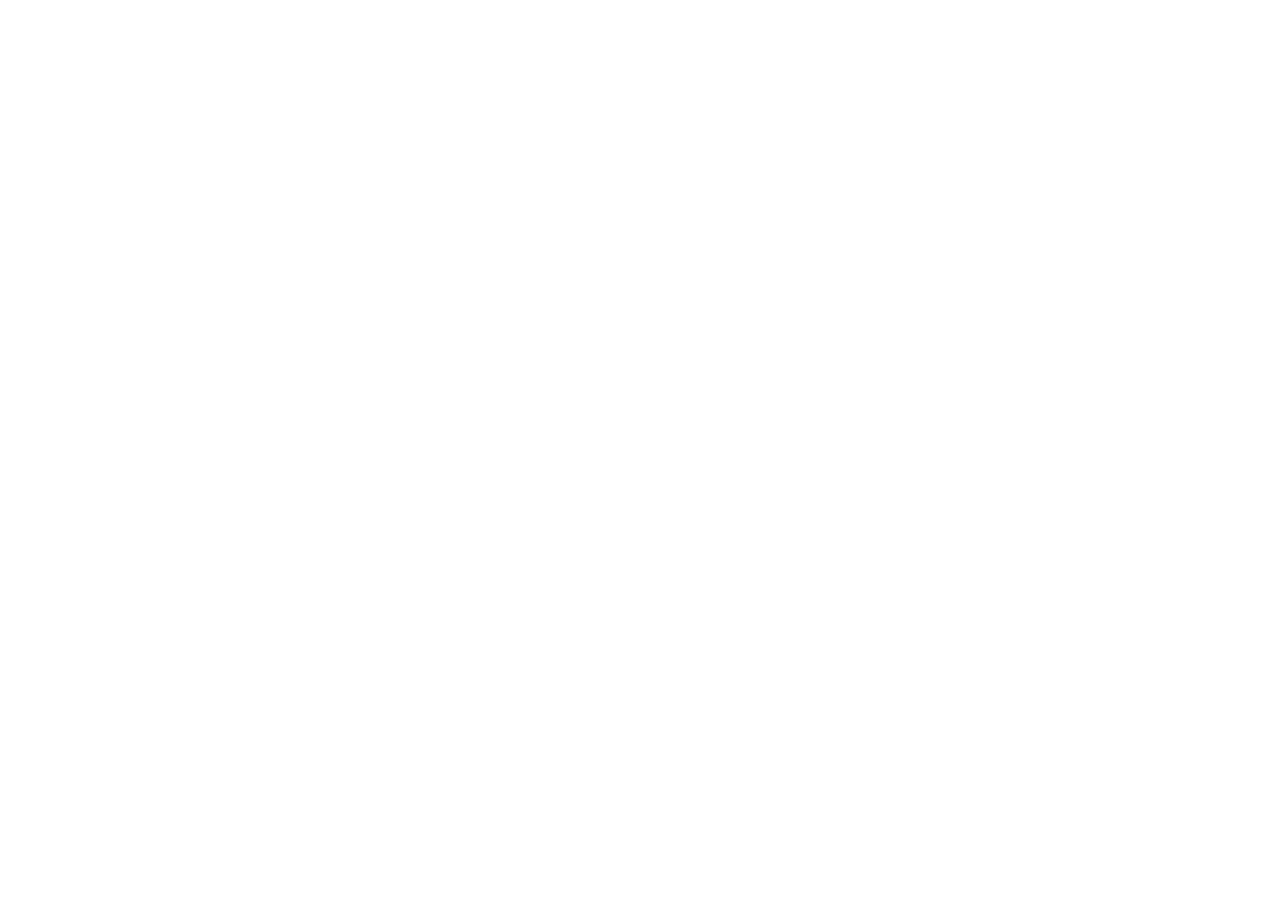
==== Messanger/index.html @ 236eb652 "Workspace created." ====
<!DOCTYPE html>
<html>
<head>
    <title></title>
    <meta charset="utf-8" />
    <link href="kendo/styles/kendo.mobile.all.min.css" rel="stylesheet" />

    <script src="cordova.js"></script>
    <script src="kendo/js/jquery.min.js"></script>
    <script src="kendo/js/kendo.mobile.min.js"></script>
    
</head>
<body>
    
</body>
</html>
---- Messanger/kendo/styles/kendo.mobile.all.min.css ----
/*
* Kendo UI Core v2014.1.624 (http://www.telerik.com/kendo-ui)
* Copyright 2014 Telerik AD. All rights reserved.
*
* The use of Kendo UI mobile widgets in Telerik AppBuilder is governed by the Telerik End User License Agreement for Telerik AppBuilder at
* http://www.telerik.com/license-agreement/appbuilder
*/
@-ms-viewport{width:device-width;user-zoom:fixed;max-zoom:1;min-zoom:1}@media(orientation:landscape){.km-tablet .km-on-ios.km-horizontal.km-web:not(.km-ios-chrome){position:fixed;bottom:0}}.km-root{font-size:.92em}.km-root a{color:inherit}.km-tablet{font-size:1em}.km-root *:focus{outline-width:0}.km-root,.km-pane,.km-pane-wrapper{width:100%;height:100%;-ms-touch-action:none;-ms-content-zooming:none;-ms-user-select:none;-webkit-user-select:none;-webkit-text-size-adjust:none;-moz-text-size-adjust:none;text-size-adjust:none;overflow-x:hidden}.km-pane-wrapper{position:absolute}.km-pane,.km-shim{font-family:sans-serif}.km-pane{overflow-x:hidden;position:relative}.km-vertical .km-collapsible-pane{position:absolute;z-index:2!important;-webkit-transition:-webkit-transform 350ms ease-out;-ms-transition:-ms-transform 350ms ease-out;-webkit-transform:translatex(-100%);-moz-transform:translatex(-100%);-ms-transform:translatex(-100%);-o-transform:translatex(-100%);transform:translatex(-100%)}.km-vertical .km-expanded-splitview .km-collapsible-pane{-webkit-transform:translatex(0);-moz-transform:translatex(0);-ms-transform:translatex(0);-o-transform:translatex(0);transform:translatex(0)}.km-expanded-pane-shim{position:absolute;left:0;top:0;width:100%;height:100%;display:none}.km-expanded-splitview .km-expanded-pane-shim{display:block;z-index:1}.km-root>*{margin:0;padding:0}.km-root *{-webkit-touch-callout:none;-webkit-tap-highlight-color:rgba(0,0,0,0)}.km-view{top:0;left:0;position:absolute;display:-moz-box;display:-webkit-box;display:-webkit-flex;display:-ms-flexbox;display:flex;height:100%;width:100%;-moz-box-orient:vertical;-webkit-box-orient:vertical;-webkit-flex-direction:column;-ms-flex-direction:column;flex-direction:column;-webkit-align-items:stretch;-ms-align-items:stretch;align-items:stretch;-webkit-align-content:stretch;align-content:stretch;vertical-align:top}.k-ff .km-view,.k-ff .km-pane{overflow:hidden}.k-ff18 .km-view,.k-ff18 .km-pane,.k-ff19 .km-view,.k-ff19 .km-pane,.k-ff20 .km-view,.k-ff20 .km-pane,.k-ff21 .km-view,.k-ff21 .km-pane{position:relative}.k-ff .km-view{display:-moz-inline-box;display:inline-flex}.km-content{min-height:1px;-moz-box-flex:1;-webkit-box-flex:1;-webkit-flex:1;-ms-flex:1;flex:1;-moz-box-align:stretch;-webkit-box-align:stretch;-ms-flex-align:stretch;flex-align:stretch;display:block;width:auto;overflow:hidden;position:relative}.km-content p,.km-content h1,.km-content h2,.km-content h3,.km-content h4,.km-content h5,.km-content h6{margin-left:1rem;margin-right:1rem}.km-header,.km-footer{display:block;display:-moz-box;-moz-box-orient:vertical;width:100%}.k-ff .km-scrollview>div{display:inline-block}.km-header{padding:0}.km-footer{background:#1a1a1a}[data-role="layout"]{display:none}[data-role="view"],[data-role="drawer"]{visibility:hidden}.km-view{visibility:visible}.km-header,.km-footer{position:relative;z-index:1}@media all and (-webkit-min-device-pixel-ratio:10000),not all and (-webkit-min-device-pixel-ratio:0){.km-view{display:table}.km-header,.km-footer,.km-content{display:table-row}.km-header,.km-footer{height:1px}}.km-toolbar,.km-navbar,.km-button,.km-buttongroup,.km-tabstrip,.km-blackberry li.km-actionsheet-cancel>a{-webkit-appearance:none;-moz-appearance:none;appearance:none;background-origin:border-box;position:relative;display:inline-block;padding:.4em .7em;margin:.1rem;overflow:visible;text-decoration:none}.km-tabstrip,.km-toolbar,.km-navbar{display:block;padding:.8em;margin:0;width:100%;border-width:0;-moz-box-sizing:border-box;-webkit-box-sizing:border-box;box-sizing:border-box}.km-native-scroller{overflow:auto;-webkit-overflow-scrolling:touch;-ms-touch-action:pan-x pan-y;-ms-overflow-style:-ms-autohiding-scrollbar;-ms-scroll-snap-type:proximity}.km-default-content{padding:1em}.km-shim{left:0;bottom:0;position:fixed;width:100%;height:100%!important;background:rgba(0,0,0,0.6);z-index:10001;-moz-box-sizing:border-box;-webkit-box-sizing:border-box;box-sizing:border-box}.km-root .km-shim{position:absolute}.km-shim:before{content:"\a0";height:100%;width:0;display:inline-block;vertical-align:middle}.km-shim .k-animation-container{box-shadow:none;-webkit-box-shadow:none;border:0;width:auto}.km-loader{top:50%;left:50%;width:180px;height:130px;opacity:.85;z-index:100000;padding:30px 30px;position:absolute;margin-top:-70px;margin-left:-90px;-moz-box-sizing:border-box;-webkit-box-sizing:border-box;box-sizing:border-box;background-color:black}.km-loader h1{font-size:1rem;color:white;text-align:center;vertical-align:middle}.km-loader .km-loading,.km-load-more .km-icon,.km-scroller-refresh .km-icon{animation:km-spin 1s infinite linear;-moz-animation:km-spin 1s infinite linear;-webkit-animation:km-spin 1s infinite linear;display:block;margin:0 auto;width:35px;height:35px;font-size:35px}.km-loader .km-loading:after,.km-load-more .km-icon:after{color:#ccc}.km-loading-left,.km-loading-right{display:none}@-webkit-keyframes km-spin{from{-webkit-transform:rotate(0deg)}to{-webkit-transform:rotate(360deg)}}@-moz-keyframes km-spin{from{-moz-transform:rotate(0deg)}to{-moz-transform:rotate(360deg)}}@-ms-keyframes km-spin{from{-ms-transform:rotate(0deg)}to{-ms-transform:rotate(360deg)}}@-o-keyframes km-spin{from{-o-transform:rotate(0deg)}to{-o-transform:rotate(360deg)}}@-webkit-keyframes km-ios-spin{from{-webkit-transform:rotate(0deg)}to{-webkit-transform:rotate(360deg)}}@-webkit-keyframes km-ios-spin1{from{-webkit-transform:rotate(-135deg)}to{-webkit-transform:rotate(225deg)}}@-moz-keyframes km-ios-spin{from{-moz-transform:rotate(0deg)}to{-moz-transform:rotate(360deg)}}@-moz-keyframes km-ios-spin1{from{-moz-transform:rotate(-135deg)}to{-moz-transform:rotate(225deg)}}@keyframes km-ios-spin{from{transform:rotate(0deg)}to{transform:rotate(360deg)}}@keyframes km-ios-spin1{from{transform:rotate(-135deg)}to{transform:rotate(225deg)}}.km-stretched-view{display:-moz-box;display:-webkit-box;display:-webkit-flex;display:-ms-flexbox;display:flex}.km-stretched-view>*{width:100%}.km-overlay{position:absolute;top:0;left:0;width:100%;height:100%;background:transparent;z-index:100000}.km-root.km-native-scrolling,.km-root.km-native-scrolling .km-view,.km-root.km-native-scrolling .km-splitview .km-pane{min-height:100%;height:auto;-webkit-transform:none;overflow-x:visible}.km-native-scrolling .km-pane,.km-native-scrolling .km-view{-ms-touch-action:auto;display:block}.km-native-scrolling .km-content{-ms-flex:auto}.km-native-scrolling .km-blackberry .km-content{min-height:auto}.km-native-scrolling .km-splitview{position:absolute}.km-native-scrolling .km-header{position:fixed;top:0}.km-native-scrolling .km-android .km-header{top:auto;bottom:0}.km-native-scrolling .km-footer{position:fixed;bottom:0}.km-native-scrolling .km-android .km-footer{top:0;bottom:auto}.km-native-scrolling .km-badge{z-index:auto}.km-native-scrolling .km-splitview .km-header,.km-native-scrolling .km-splitview .km-footer,.km-native-scrolling .km-popup.km-pane .km-header,.km-native-scrolling .km-popup.km-pane .km-footer{position:absolute}.km-native-scrolling .km-modalview .km-header,.km-native-scrolling .km-modalview .km-footer{position:relative}.km-native-scrolling .km-content{width:100%}.km-native-scrolling .km-shim,.km-native-scrolling .km-popup-overlay{position:fixed;top:0;bottom:0;height:auto!important}.km-native-scrolling .km-drawer{position:fixed;top:0;height:100%!important;overflow:auto!important;-webkit-overflow-scrolling:touch}.km-native-scrolling>.km-pane>.km-loader{position:fixed;top:50%;margin-top:-2em}.km-native-scrolling .km-header,.km-native-scrolling .km-footer{z-index:2}.km-state-disabled{opacity:.5}.km-badge,.km-detail{text-decoration:none;display:inline-block;vertical-align:middle;overflow:hidden;text-align:center;position:absolute;z-index:1;height:2em;font-size:.6rem;text-shadow:none}.km-badge{top:-1em;right:-1em;line-height:2em;margin-left:.5em;min-width:.9em;padding:0 .55em;-moz-background-clip:padding-box;-webkit-background-clip:padding-box;background-clip:padding-box}.km-tabstrip .km-badge{top:-0.2em;right:auto;margin-left:-1em}.km-detail{position:absolute;float:right;right:.8rem;top:50%;margin-top:-0.7rem;width:1.3rem;height:1.3rem;font-size:1rem;-moz-box-sizing:border-box;-webkit-box-sizing:border-box;box-sizing:border-box}.km-widget .km-detaildisclose{font-size:.8em}.k-ff .km-detail{width:1rem;height:1rem}.km-detail .km-text{display:none}.km-widget .km-rowinsert:after,.km-widget .km-rowdelete:after,.km-widget .km-contactadd:after,.km-widget .km-detaildisclose:after,.km-widget .km-rowinsert:before,.km-widget .km-rowdelete:before,.km-widget .km-contactadd:before,.km-widget .km-detaildisclose:before,.km-detail .km-icon{left:.15em;top:.15em;line-height:1em;font-size:1em;position:absolute}.km-widget .km-detaildisclose:after{left:.1em;top:.25em;text-align:center;font-weight:bold}.km-button{cursor:pointer;outline:0;text-align:center}button.km-button{display:inline-block;font:inherit}.km-button:hover{text-decoration:none}.km-button::-moz-focus-inner{padding:0;border:0}.km-ios .km-state-disabled .km-button,.km-android .km-state-disabled .km-button,.km-blackberry .km-state-disabled .km-button,.km-meego .km-state-disabled .km-button{color:#aaa;text-shadow:none}.km-root .km-pane .k-button:focus,.km-root .km-pane .k-button:active,.km-root .km-pane .k-button:focus:active{box-shadow:none;-webkit-box-shadow:none}.km-buttongroup{padding:.4rem .7rem;-webkit-margin-collapse:separate;margin-collapse:separate;margin:.5em auto}.km-widget.km-buttongroup{padding:0;border-color:transparent;background:0;white-space:nowrap;display:table}.km-buttongroup>.km-button{display:table-cell}.km-widget.km-buttongroup .km-button{margin:0;border-width:1px 0 1px 1px;padding:.48em .9em .44em}.km-tablet .km-buttongroup .km-button{padding:.4em .8em .34em}.km-widget.km-navbar .km-buttongroup{font-size:.95rem;line-height:1em;margin:0 0 .2em;display:inline-block;height:1.5em;top:-2px}.km-tablet .km-navbar .km-buttongroup{top:-1px}.km-widget.km-navbar .km-buttongroup>.km-button{font-size:1em;min-width:4rem;text-align:center}.km-tablet .km-navbar .km-buttongroup>.km-button{min-width:6rem}.km-view .km-buttongroup .km-button:last-child{border-right-width:1px}.km-ios .km-buttongroup .km-button{font-size:1.2em;font-weight:bold}.km-hide-title{display:none}.km-show-title:after{display:block;content:"\a0";height:0}.km-fill-title:after{height:auto}.km-footer .km-show-title:after{display:inline-block}.km-view-title,.km-dialog-title{position:relative;visibility:visible;text-align:center;font-size:1.4em;line-height:2.3em;margin-left:auto;margin-right:auto}.km-horizontal .km-view-title{line-height:2em}.km-toolbar,.km-navbar{padding:0;-moz-box-flex:1;-webkit-box-flex:1;-webkit-flex:1;-ms-flex:1;flex:1;position:relative;overflow:hidden;display:block;border-width:0 0 1px 0;background-color:#fff}.k-ff .km-toolbar,.k-ff .km-navbar{overflow:visible}.km-toolbar .km-button,.km-navbar .km-button{margin-top:.5rem;margin-bottom:.5rem}.km-navbar .km-no-title{padding-top:.7rem;padding-bottom:.7rem}.km-horizontal .km-toolbar .km-button,.km-horizontal .km-navbar .km-button{margin-top:.3rem;margin-bottom:.3rem}.km-horizontal .km-navbar .km-no-title{padding-top:.5rem;padding-bottom:.5rem}.km-tablet.km-root .km-no-title{padding-top:.55rem;padding-bottom:.55rem}.km-tablet .km-navbar .km-button,.km-tablet .km-toolbar .km-button{margin-top:.45rem;margin-bottom:.45rem}.km-root .km-pane .km-navbar .km-no-title{visibility:visible;line-height:0}.km-on-ios.km-black-translucent-status-bar.km-app .km-header .km-navbar{padding-top:1.4em;background-clip:border-box}.km-on-ios.km-ios5.km-cordova .km-header .km-navbar,.km-on-ios.km-ios6.km-cordova .km-header .km-navbar{padding-top:0}.km-leftitem,.km-rightitem{z-index:1;position:absolute;right:.5em}.km-popup .km-rightitem{right:0}.km-leftitem{left:.5em;right:auto}.km-popup .km-leftitem{left:0}.km-leftitem,.km-rightitem{height:100%}.km-on-ios.km-black-translucent-status-bar.km-app .km-leftitem,.km-on-ios.km-black-translucent-status-bar.km-app .km-rightitem{height:auto}.km-leftitem>*,.km-rightitem>*{display:inline-block;vertical-align:middle}.km-leftitem:before,.km-rightitem:before{content:"\a0";display:inline-block;height:100%;width:0;vertical-align:middle}.km-tabstrip{padding:.4rem .7rem}.km-horizontal .km-tabstrip{padding:.2rem .7rem}.km-tabstrip{-moz-box-orient:horizontal;-webkit-box-orient:horizontal;-moz-box-align:start;-webkit-box-align:start;-ms-flex-align:start;flex-align:start;-webkit-flex-direction:row;-ms-flex-direction:row;flex-direction:row;-moz-box-pack:start;padding:0;text-align:center;word-spacing:-1em}.km-tabstrip .km-button{word-spacing:normal;box-shadow:none;-webkit-box-shadow:none;vertical-align:bottom}@media screen and (-webkit-min-device-pixel-ratio:0){.km-tabstrip{word-spacing:normal;width:100%}}.km-tabstrip .km-button{font-family:Arial,Helvetica,sans-serif;color:#a8a8a8;padding:.4em .8em;border-width:0;border-color:transparent;background:0;margin:0;text-align:center}.km-tabstrip .km-button:first-child{border-left:0}.km-tabstrip .km-button:last-child{border-right:0}.km-switch input[type=checkbox]{display:none}.km-switch,.km-checkbox{text-align:left;font-size:1rem;display:inline-block;width:6.4rem;height:2rem;line-height:2rem;position:relative;overflow:hidden}.km-switch-wrapper,.km-slider-wrapper{display:block;height:100%;width:100%;overflow:hidden}.km-switch-background,.km-slider-background{display:block;margin:0 1px 1px -5em;height:100%;width:200%}.km-switch-container{top:0;left:0;position:absolute;display:block;height:100%;width:100%;overflow:hidden;background:transparent;-moz-box-sizing:border-box;-webkit-box-sizing:border-box;box-sizing:border-box}.km-checkbox{width:1.8rem;height:1.8rem}.km-checkbox-checked:after{content:"\a0";display:block;width:100%;height:100%}.km-switch-handle{top:0;left:0;width:2.72em;height:100%;display:inline-block;margin:-1px 0 0 -1px;background-color:#000}.km-switch-label-on,.km-switch-label-off{display:block;width:130%;font-size:1em;line-height:2em;text-align:center;position:absolute;text-transform:uppercase}.km-switch-label-off{left:104%}.km-switch-label-on{left:-134%;text-shadow:0 -1px 0 rgba(0,0,0,0.3)}.km-list .km-switch{position:absolute;top:50%;right:.8rem;margin-top:-1rem}.km-listview-link:after{width:.5rem;height:.5rem;content:"\a0";display:inline-block;vertical-align:middle;margin-left:-0.2rem;border-style:solid;border-width:.24rem .24rem 0 0;-webkit-transform:rotate(45deg);-moz-transform:rotate(45deg);-ms-transform:rotate(45deg);-o-transform:rotate(45deg);transform:rotate(45deg)}.km-listview-wrapper>ul:not(.km-listview){margin:0 auto}.km-list,.km-listview{padding:0;margin:0;list-style-type:none}.km-listinset,.km-listgroupinset{margin:1em}.k-ff .km-listinset:after,.k-ff .km-listgroupinset:after{display:block;height:0;content:"\a0"}.km-listinset,.km-listgroupinset .km-list{overflow:hidden}.km-listview .km-switch{margin-top:-0.95rem;position:absolute;right:.8rem;top:50%}.km-listview .km-list{text-indent:0}.km-list>li,.km-widget .km-listview-link,.km-widget .km-listview-label{margin:0;display:block;position:relative;list-style-type:none;vertical-align:middle;-moz-box-sizing:border-box;-webkit-box-sizing:border-box;box-sizing:border-box;padding:.5em .7em}.km-list>li{line-height:1.6em;overflow:hidden}.km-virtual-list{position:relative;width:100%;-webkit-transform:translateZ(0)}.km-virtual-list>li{width:100%;position:absolute;top:0;-webkit-transform:translateZ(0)}.km-widget.km-list .km-load-more,.km-widget .km-list .km-load-more{border-bottom:0}.km-list>li>*{line-height:normal}.km-group-title{display:block;font-weight:bold;padding:.2em 0;text-indent:.8em}.km-listgroupinset .km-group-title{margin-top:.65em;line-height:2em}.km-list:not(.km-virtual-list)>li:first-child{border-top:0}.km-list:not(.km-virtual-list)>li:last-child{border-bottom:0}.km-widget .km-listview-link,.km-widget .km-listview-label{line-height:inherit;text-decoration:none;margin:-0.5em -0.7em}.km-listview-link:after,.km-listview-label:after{border-color:#777;content:"\a0";display:block;position:absolute;right:1rem;top:50%;margin-top:-0.32rem}.km-filter-form{width:100%;padding:.5em 0;border:1px solid transparent;border-width:1px 0;-webkit-transform:translatez(0);-moz-transform:translatez(0);-ms-transform:translatez(0);-o-transform:translatez(0);transform:translatez(0)}.km-filter-wrap{position:relative;margin:0 .7em;padding:.2em .4em;border:1px solid transparent}.km-widget .km-filter-wrap:before{display:inline-block;vertical-align:middle;content:"\e0e9";font-size:1.6em;width:1em;height:1em;margin-right:-1em;color:inherit}.km-tablet .km-filter-wrap{max-width:24em;margin:0 auto}.km-filter-wrap>input[type="search"]::-webkit-search-cancel-button{display:none}.km-filter-wrap input{width:100%;-moz-box-sizing:border-box;-webkit-box-sizing:border-box;box-sizing:border-box;border:0;background:transparent;-moz-appearance:none;-webkit-appearance:none;vertical-align:middle;padding:0 1.4em}.km-filter-reset{display:inline-block;margin-left:-1.6em;vertical-align:middle;text-align:center;z-index:1;text-decoration:none;height:100%}.km-filter-reset .km-clear{font-size:1.6em;width:1em;height:1em;display:block}.km-filter-reset>.km-text{position:absolute;top:-3333px;left:-3333px}.km-load-more{display:block;padding:.3em 0 1.2em;height:3.2em;text-align:center}.km-scroller-pull{width:100%;display:block;position:absolute;line-height:3em;font-size:1.4em;text-align:center;-webkit-transform:translate3d(0,-3em,0);-moz-transform:translate3d(0,-3em,0);-ms-transform:translate3d(0,-3em,0);-o-transform:translate3d(0,-3em,0);transform:translate3d(0,-3em,0)}.km-scroller-pull .km-template{display:inline-block;min-width:200px;text-align:left}.km-load-more .km-icon,.km-widget .km-scroller-pull .km-icon{display:inline-block;height:2rem;margin-right:1rem;vertical-align:middle;width:2rem;font-size:2rem;-webkit-transform:rotate(0deg);-moz-transform:rotate(0deg);-ms-transform:rotate(0deg);-o-transform:rotate(0deg);transform:rotate(0deg);-webkit-transition:-webkit-transform 300ms linear;-moz-transition:-moz-transform 300ms linear;-ms-transition:-ms-transform 300ms linear;-o-transition:-o-transform 300ms linear;transition:transform 300ms linear}.km-widget .km-scroller-release .km-icon{-webkit-transform:rotate(180deg);-moz-transform:rotate(180deg);-ms-transform:rotate(180deg);-o-transform:rotate(180deg);transform:rotate(180deg)}.km-widget .km-scroller-refresh .km-icon{-webkit-transition:none;-moz-transition:none;-ms-transition:none;-o-transition:none;transition:none}.km-touch-scrollbar{position:absolute;visibility:hidden;z-index:200000;height:.4em;width:.4em;background-color:#333;opacity:0;-webkit-transform-origin:0 0;-moz-transform-origin:0 0;-ms-transform-origin:0 0;-o-transform-origin:0 0;transform-origin:0 0;-webkit-transition:opacity .3s linear;-moz-transition:opacity .3s linear;-ms-transition:opacity .3s linear;-o-transition:opacity .3s linear;transition:opacity .3s linear}.km-vertical-scrollbar{height:100%;right:2px;top:0}.km-horizontal-scrollbar{width:100%;left:0;bottom:2px}.km-scrollview,.km-scroll-container{-moz-user-select:none;-webkit-user-select:none;-ms-user-select:none;user-select:none;-moz-user-select:-moz-none;-webkit-margin-collapse:separate;margin-collapse:separate}.km-scroll-wrapper{position:relative}.km-scroll-header{position:absolute;z-index:1001;width:100%;top:0;left:0}.km-scrollview{white-space:nowrap;overflow:hidden;position:relative;width:100%}.km-scrollview>div>*{-webkit-transform:translatez(0)}.km-scrollview>div>[data-role=page]{vertical-align:top;display:inline-block;min-height:1px}.km-scrollview .km-virtual-page{min-height:1px;position:absolute;top:0;left:0;display:inline-block}.k-ff18 .km-scrollview>div,.k-ff19 .km-scrollview>div,.k-ff20 .km-scrollview>div,.k-ff21 .km-scrollview>div{width:0}.km-pages{text-align:center;margin:0;padding:.6em 0 0;height:1.5em}.km-pages li{display:inline-block;width:.5em;height:.55em;margin:0 .3em}.km-root .km-popup .k-item,.km-widget.km-actionsheet>li{list-style-type:none;padding:inherit 1em;border-bottom:1px solid #555;-moz-box-sizing:border-box;-webkit-box-sizing:border-box;box-sizing:border-box}.km-widget.km-actionsheet>li{line-height:2em;border-bottom:0}.km-widget.km-actionsheet>li>a{line-height:1.5em;text-align:left;background:transparent}.km-root .km-popup .k-list,.km-widget.km-actionsheet{padding:0;margin:0}.km-root .km-popup .k-item:last-child,.km-widget.km-actionsheet>li:last-child{border:0}.km-widget.km-actionsheet-wrapper{width:100%;box-shadow:none;-webkit-box-shadow:none;border:0}.km-actionsheet-root.km-shim .k-animation-container{width:100%!important;height:100%!important}.km-tablet .km-pane div.km-actionsheet-phone{background:transparent}.km-tablet .km-actionsheet-phone li.km-actionsheet-title,.km-tablet div.km-actionsheet-phone li.km-actionsheet-cancel{display:block}.km-popover-root .km-popup-wrapper{position:relative!important}.km-popup-wrapper,.km-modalview-wrapper{z-index:10001;position:relative;background:0;border:0;box-shadow:none;-webkit-box-shadow:none}.km-popup-overlay{position:absolute;top:0;left:0;width:100%;height:100%;z-index:10000}.km-popup-arrow,.km-popup-arrow:after,.km-popup-arrow:before{position:absolute;width:15px;height:15px;top:0;left:0;z-index:2}.km-left .km-popup-arrow,.km-right .km-popup-arrow{margin-top:-8px}.km-up .km-popup-arrow,.km-down .km-popup-arrow{margin-left:-8px}.km-popup-arrow:after,.km-popup-arrow:before{display:block;content:"\a0";width:0;height:0}.km-up .km-popup-arrow{top:auto;bottom:0}.km-left .km-popup-arrow{left:auto;right:0}.km-popup.km-pane{-moz-box-sizing:border-box;-webkit-box-sizing:border-box;box-sizing:border-box;width:100%;height:100%;min-height:100px;background:transparent}.km-popover-root .km-view{position:relative}.km-popover-root .km-content{-ms-flex:auto}div.km-widget.km-splitview{-moz-box-orient:horizontal;-webkit-box-orient:horizontal;-moz-box-direction:normal;-webkit-box-direction:normal;-webkit-flex-direction:row;-ms-flex-direction:row;flex-direction:row}.km-widget.km-splitview.km-split-vertical{-moz-box-orient:vertical;-webkit-box-orient:vertical;-webkit-flex-direction:column;-ms-flex-direction:column;flex-direction:column}.km-splitview>.km-pane{-moz-box-flex:2;-webkit-box-flex:2;-webkit-flex:2;-ms-flex:2;flex:2;width:auto;height:auto}.km-splitview>.km-pane:first-child{-moz-box-flex:1;-webkit-box-flex:1;-webkit-flex:1;-ms-flex:1;flex:1}.km-split-horizontal>.km-pane{height:100%}.km-split-vertical>.km-pane>.km-view{display:-webkit-box}.km-modalview-root{text-align:center}.km-modalview-root>.k-animation-container{text-align:left;position:relative!important;top:auto!important;left:auto!important;display:inline-block!important;vertical-align:middle}.km-modalview,.km-modalview-wrapper:before{overflow:hidden;position:relative;display:-moz-inline-box;display:-webkit-inline-box;display:-webkit-inline-flex;display:-ms-inline-flexbox;display:inline-flex;width:100%;height:100%;vertical-align:middle;max-height:100%}.km-modalview .km-content{box-flex:1}.km-auto-height .km-content{-ms-flex:auto}.km-modalview-root:before,.km-modalview-wrapper:before{vertical-align:middle;height:100%;margin-left:-1px;content:"\a0";width:0;display:inline-block}.km-drawer,[data-role=drawer]{top:0;left:auto;width:250px}.km-drawer .km-header,.km-drawer .km-footer{z-index:0}.km-left-drawer{left:0}.km-right-drawer{right:0}.km-item label:before,.km-item label.km-item-checked:after{position:absolute;content:" ";display:block;top:50%;left:.6em;width:36px;height:36px;margin-top:-18px}.km-widget .k-slider{line-height:.6em;position:relative;display:inline-block;vertical-align:middle;text-align:center}.km-widget .k-slider-horizontal{width:50%;height:.6em;line-height:.6em}.km-list .k-slider{position:absolute;right:0;margin-top:-0.5em;top:50%}.km-root .k-slider-track{left:1em!important;right:1em;height:100%;display:block;position:absolute;border:.5em solid transparent;border-width:.5em 0}.km-widget .k-slider-horizontal .k-slider-track{width:auto!important}.km-widget .k-slider .k-slider-track{background-clip:padding-box}.km-widget .k-slider-track,.km-widget .k-slider-selection{margin-top:0;border-radius:5px;box-shadow:inset 0 0 1px rgba(0,0,0,0.3);-webkit-box-shadow:inset 0 0 1px rgba(0,0,0,0.3)}.km-widget .k-slider-horizontal .k-slider-selection{top:0;height:100%}.km-widget .k-slider-items{margin:0}.km-widget .k-slider .k-draghandle{text-indent:-3333px;left:0;width:1.2em;height:1.2em;display:block;position:absolute}.km-widget .k-slider-tooltip{display:none}.km-dialog{position:absolute;min-width:19em;max-width:25em;overflow:hidden}.km-dialog-title{position:static;float:none;height:2.6em;margin-top:-2.6em;font-size:1.22em;line-height:3em}.km-dialog:before{content:"\a0";display:block;overflow:visible;width:100%;height:3em;opacity:.2}.km-dialog-content{font-weight:normal;min-height:2em;text-align:center}.km-dialog .km-button{display:block;margin:.4em;font-size:1.3em;text-align:center;padding:.44em;-moz-user-select:none;-webkit-user-select:none;-ms-user-select:none;user-select:none}.km-list input[type=text]:not(.k-input),.km-list input[type=password],.km-list input[type=search],.km-list input[type=number],.km-list input[type=tel],.km-list input[type=url],.km-list input[type=email],.km-list input[type=file],.km-list input[type=month],.km-list input[type=color],.km-list input[type=week],.km-list input[type=date],.km-list input[type=time],.km-list input[type=datetime],.km-list input[type=datetime-local],.km-list select:not([multiple]),.km-list .k-dropdown,.km-list textarea{width:50%;-moz-box-sizing:border-box;-webkit-box-sizing:border-box;box-sizing:border-box;font-size:1.2em;position:absolute;top:50%;line-height:normal;z-index:1;right:0;margin-top:-1em}.km-widget .k-slider .k-tick,.km-widget .k-slider .k-label,.km-widget .k-slider .k-button{display:none}.km-list textarea{position:relative;width:-webkit-calc(50%+.7em);width:-moz-calc(50%+.7em);width:calc(50%+.7em);margin-right:-0.7em}.km-list input,.km-list select,.km-list textarea,.km-list input[type=checkbox],.km-list input[type=radio]{appearance:none;-moz-appearance:none;-webkit-appearance:none}.km-list input[type=checkbox],.km-list input[type=radio]{position:absolute;top:50%;right:.7em;margin-top:-0.5em;background:0}.km-widget input,.km-widget textarea{-moz-user-select:text;-webkit-user-select:text;-ms-user-select:text;user-select:text}.km-widget input[readonly],.km-widget input[type=image],.km-widget select:not([multiple]){-moz-user-select:none;-webkit-user-select:none;-ms-user-select:none;user-select:none}.km-list textarea{top:0}.km-list .k-dropdown{line-height:1.4em}.km-list .k-dropdown,.km-list .k-dropdown .k-input{background-color:transparent}.km-list .k-dropdown-wrap{display:inline-block}.km-list .km-listview-label:after,.km-list input ~ .km-listview-link:after,.km-list textarea ~ .km-listview-link:after,.km-list select ~ .km-listview-link:after,.km-list .k-dropdown ~ .km-listview-link:after{display:none}.km-list .k-dropdown select,.km-list .k-dropdown .k-select{display:none}.km-widget .km-list textarea{position:relative;float:right;margin-top:0;font-family:inherit}.km-listview-label input[type=radio],.km-listview-label input[type=checkbox]{border:0;font-size:inherit;width:1em;height:.9em}.k-fx-end .k-fx-next,.k-fx-end .k-fx-current{-webkit-transition:all 350ms ease-out;-moz-transition:all 350ms ease-out;-ms-transition:all 350ms ease-out;-o-transition:all 350ms ease-out;transition:all 350ms ease-out}.k-fx{position:relative}.k-fx .k-fx-current{z-index:0}.k-fx .k-fx-next{z-index:1}.k-fx-hidden,.k-fx-hidden *{visibility:hidden!important}.k-fx-hidden .km-view-title{visibility:visible!important;opacity:0}.k-fx-reverse .k-fx-current{z-index:1}.k-fx-reverse .k-fx-next{z-index:0}.k-fx-zoom.k-fx-start .k-fx-next{-webkit-transform:scale(0)!important;-moz-transform:scale(0)!important;-ms-transform:scale(0)!important;-o-transform:scale(0)!important;transform:scale(0)!important}.k-fx-zoom.k-fx-end .k-fx-next{-webkit-transform:scale(1)!important;-moz-transform:scale(1)!important;-ms-transform:scale(1)!important;-o-transform:scale(1)!important;transform:scale(1)!important}.k-fx-zoom.k-fx-reverse.k-fx-start .k-fx-next,.k-fx-zoom.k-fx-reverse.k-fx-end .k-fx-next{-webkit-transform:scale(1)!important;-moz-transform:scale(1)!important;-ms-transform:scale(1)!important;-o-transform:scale(1)!important;transform:scale(1)!important}.k-fx-zoom.k-fx-reverse.k-fx-start .k-fx-current{-webkit-transform:scale(1)!important;-moz-transform:scale(1)!important;-ms-transform:scale(1)!important;-o-transform:scale(1)!important;transform:scale(1)!important}.k-fx-zoom.k-fx-reverse.k-fx-end .k-fx-current{-webkit-transform:scale(0)!important;-moz-transform:scale(0)!important;-ms-transform:scale(0)!important;-o-transform:scale(0)!important;transform:scale(0)!important}.k-fx-fade.k-fx-start .k-fx-next{opacity:0}.k-fx-fade.k-fx-end .k-fx-next{opacity:1}.k-fx-fade.k-fx-reverse.k-fx-start .k-fx-current{opacity:1}.k-fx-fade.k-fx-reverse.k-fx-end .k-fx-current{opacity:0}.k-fx-slide.k-fx-end .k-fx-next .km-content,.k-fx-slide.k-fx-end .k-fx-next .km-header,.k-fx-slide.k-fx-end .k-fx-next .km-footer,.k-fx-slide.k-fx-end .k-fx-current .km-content,.k-fx-slide.k-fx-end .k-fx-current .km-header,.k-fx-slide.k-fx-end .k-fx-current .km-footer{-webkit-transition:all 350ms ease-out;-moz-transition:all 350ms ease-out;-ms-transition:all 350ms ease-out;-o-transition:all 350ms ease-out;transition:all 350ms ease-out}.k-fx-slide.k-fx-start .k-fx-next .km-content{-webkit-transform:translatex(100%);-moz-transform:translatex(100%);-ms-transform:translatex(100%);-o-transform:translatex(100%);transform:translatex(100%)}.k-fx-slide.k-fx-start .k-fx-next .km-header,.k-fx-slide.k-fx-start .k-fx-next .km-footer{opacity:0}.k-fx-slide.k-fx-end .k-fx-current .km-content{-webkit-transform:translatex(-100%);-moz-transform:translatex(-100%);-ms-transform:translatex(-100%);-o-transform:translatex(-100%);transform:translatex(-100%)}.k-fx-slide.k-fx-end .k-fx-next .km-header,.k-fx-slide.k-fx-end .k-fx-next .km-footer{opacity:1}.k-fx-slide.k-fx-reverse.k-fx-start .k-fx-current .km-content{-webkit-transform:translatex(0);-moz-transform:translatex(0);-ms-transform:translatex(0);-o-transform:translatex(0);transform:translatex(0)}.k-fx-slide.k-fx-reverse.k-fx-end .k-fx-current .km-content{-webkit-transform:translatex(100%);-moz-transform:translatex(100%);-ms-transform:translatex(100%);-o-transform:translatex(100%);transform:translatex(100%)}.k-fx-slide.k-fx-reverse.k-fx-start .k-fx-next .km-content{-webkit-transform:translatex(-100%);-moz-transform:translatex(-100%);-ms-transform:translatex(-100%);-o-transform:translatex(-100%);transform:translatex(-100%)}.k-fx-slide.k-fx-reverse.k-fx-end .k-fx-next .km-content{-webkit-transform:translatex(0);-moz-transform:translatex(0);-ms-transform:translatex(0);-o-transform:translatex(0);transform:translatex(0)}.k-fx-slide.k-fx-reverse.k-fx-start .k-fx-current .km-header,.k-fx-slide.k-fx-reverse.k-fx-start .k-fx-current .km-footer{opacity:1}.k-fx-slide.k-fx-reverse.k-fx-start .k-fx-next .km-header,.k-fx-slide.k-fx-reverse.k-fx-start .k-fx-next .km-footer{opacity:1}.k-fx-slide.k-fx-reverse.k-fx-end .k-fx-current .km-header,.k-fx-slide.k-fx-reverse.k-fx-end .k-fx-current .km-footer{opacity:0}.k-fx-slide.k-fx-reverse.k-fx-end .k-fx-next .km-header,.k-fx-slide.k-fx-reverse.k-fx-end .k-fx-next .km-footer{opacity:1}.k-fx-slide.k-fx-right.k-fx-start .k-fx-next .km-content{-webkit-transform:translatex(-100%);-moz-transform:translatex(-100%);-ms-transform:translatex(-100%);-o-transform:translatex(-100%);transform:translatex(-100%)}.k-fx-slide.k-fx-right.k-fx-end .k-fx-current .km-content{-webkit-transform:translatex(100%);-moz-transform:translatex(100%);-ms-transform:translatex(100%);-o-transform:translatex(100%);transform:translatex(100%)}.k-fx-slide.k-fx-right.k-fx-reverse.k-fx-start .k-fx-current .km-content{-webkit-transform:translatex(0);-moz-transform:translatex(0);-ms-transform:translatex(0);-o-transform:translatex(0);transform:translatex(0)}.k-fx-slide.k-fx-right.k-fx-reverse.k-fx-end .k-fx-current .km-content{-webkit-transform:translatex(-100%);-moz-transform:translatex(-100%);-ms-transform:translatex(-100%);-o-transform:translatex(-100%);transform:translatex(-100%)}.k-fx-slide.k-fx-right.k-fx-reverse.k-fx-start .k-fx-next .km-content{-webkit-transform:translatex(100%);-moz-transform:translatex(100%);-ms-transform:translatex(100%);-o-transform:translatex(100%);transform:translatex(100%)}.k-fx-slide.k-fx-right.k-fx-reverse.k-fx-end .k-fx-next .km-content{-webkit-transform:translatex(0%);-moz-transform:translatex(0%);-ms-transform:translatex(0%);-o-transform:translatex(0%);transform:translatex(0%)}.k-fx-tile.k-fx-start .k-fx-next{-webkit-transform:translatex(100%);-moz-transform:translatex(100%);-ms-transform:translatex(100%);-o-transform:translatex(100%);transform:translatex(100%)}.k-fx-tile.k-fx-end .k-fx-current{-webkit-transform:translatex(-100%);-moz-transform:translatex(-100%);-ms-transform:translatex(-100%);-o-transform:translatex(-100%);transform:translatex(-100%)}.k-fx-tile.k-fx-reverse.k-fx-start .k-fx-current{-webkit-transform:translatex(0);-moz-transform:translatex(0);-ms-transform:translatex(0);-o-transform:translatex(0);transform:translatex(0)}.k-fx-tile.k-fx-reverse.k-fx-end .k-fx-current{-webkit-transform:translatex(100%);-moz-transform:translatex(100%);-ms-transform:translatex(100%);-o-transform:translatex(100%);transform:translatex(100%)}.k-fx-tile.k-fx-reverse.k-fx-start .k-fx-next{-webkit-transform:translatex(-100%);-moz-transform:translatex(-100%);-ms-transform:translatex(-100%);-o-transform:translatex(-100%);transform:translatex(-100%)}.k-fx-tile.k-fx-reverse.k-fx-end .k-fx-next{-webkit-transform:translatex(0);-moz-transform:translatex(0);-ms-transform:translatex(0);-o-transform:translatex(0);transform:translatex(0)}.k-fx-tile.k-fx-right.k-fx-start .k-fx-next{-webkit-transform:translatex(-100%);-moz-transform:translatex(-100%);-ms-transform:translatex(-100%);-o-transform:translatex(-100%);transform:translatex(-100%)}.k-fx-tile.k-fx-right.k-fx-end .k-fx-current{-webkit-transform:translatex(100%);-moz-transform:translatex(100%);-ms-transform:translatex(100%);-o-transform:translatex(100%);transform:translatex(100%)}.k-fx-tile.k-fx-right.k-fx-reverse.k-fx-start .k-fx-current{-webkit-transform:translatex(0);-moz-transform:translatex(0);-ms-transform:translatex(0);-o-transform:translatex(0);transform:translatex(0)}.k-fx-tile.k-fx-right.k-fx-reverse.k-fx-end .k-fx-current{-webkit-transform:translatex(-100%);-moz-transform:translatex(-100%);-ms-transform:translatex(-100%);-o-transform:translatex(-100%);transform:translatex(-100%)}.k-fx-tile.k-fx-right.k-fx-reverse.k-fx-start .k-fx-next{-webkit-transform:translatex(100%);-moz-transform:translatex(100%);-ms-transform:translatex(100%);-o-transform:translatex(100%);transform:translatex(100%)}.k-fx-tile.k-fx-right.k-fx-reverse.k-fx-end .k-fx-next{-webkit-transform:translatex(0%);-moz-transform:translatex(0%);-ms-transform:translatex(0%);-o-transform:translatex(0%);transform:translatex(0%)}.k-fx-tile.k-fx-start .k-fx-next{-webkit-transform:translatex(100%);-moz-transform:translatex(100%);-ms-transform:translatex(100%);-o-transform:translatex(100%);transform:translatex(100%)}.k-fx-tile.k-fx-end .k-fx-current{-webkit-transform:translatex(-100%);-moz-transform:translatex(-100%);-ms-transform:translatex(-100%);-o-transform:translatex(-100%);transform:translatex(-100%)}.k-fx-tile.k-fx-reverse.k-fx-start .k-fx-current{-webkit-transform:translatex(0);-moz-transform:translatex(0);-ms-transform:translatex(0);-o-transform:translatex(0);transform:translatex(0)}.k-fx-tile.k-fx-reverse.k-fx-end .k-fx-current{-webkit-transform:translatex(100%);-moz-transform:translatex(100%);-ms-transform:translatex(100%);-o-transform:translatex(100%);transform:translatex(100%)}.k-fx-tile.k-fx-reverse.k-fx-start .k-fx-next{-webkit-transform:translatex(-100%);-moz-transform:translatex(-100%);-ms-transform:translatex(-100%);-o-transform:translatex(-100%);transform:translatex(-100%)}.k-fx-tile.k-fx-reverse.k-fx-end .k-fx-next{-webkit-transform:translatex(0);-moz-transform:translatex(0);-ms-transform:translatex(0);-o-transform:translatex(0);transform:translatex(0)}.k-fx-tile.k-fx-right.k-fx-start .k-fx-next{-webkit-transform:translatex(-100%);-moz-transform:translatex(-100%);-ms-transform:translatex(-100%);-o-transform:translatex(-100%);transform:translatex(-100%)}.k-fx-tile.k-fx-right.k-fx-end .k-fx-current{-webkit-transform:translatex(100%);-moz-transform:translatex(100%);-ms-transform:translatex(100%);-o-transform:translatex(100%);transform:translatex(100%)}.k-fx-tile.k-fx-right.k-fx-reverse.k-fx-start .k-fx-current{-webkit-transform:translatex(0);-moz-transform:translatex(0);-ms-transform:translatex(0);-o-transform:translatex(0);transform:translatex(0)}.k-fx-tile.k-fx-right.k-fx-reverse.k-fx-end .k-fx-current{-webkit-transform:translatex(-100%);-moz-transform:translatex(-100%);-ms-transform:translatex(-100%);-o-transform:translatex(-100%);transform:translatex(-100%)}.k-fx-tile.k-fx-right.k-fx-reverse.k-fx-start .k-fx-next{-webkit-transform:translatex(100%);-moz-transform:translatex(100%);-ms-transform:translatex(100%);-o-transform:translatex(100%);transform:translatex(100%)}.k-fx-tile.k-fx-right.k-fx-reverse.k-fx-end .k-fx-next{-webkit-transform:translatex(0%);-moz-transform:translatex(0%);-ms-transform:translatex(0%);-o-transform:translatex(0%);transform:translatex(0%)}.k-fx.k-fx-overlay.k-fx-start .k-fx-next,.k-fx.k-fx-overlay.k-fx-left.k-fx-start .k-fx-next{-webkit-transform:translatex(100%);-moz-transform:translatex(100%);-ms-transform:translatex(100%);-o-transform:translatex(100%);transform:translatex(100%)}.k-fx.k-fx-overlay.k-fx-right.k-fx-start .k-fx-next{-webkit-transform:translatex(-100%);-moz-transform:translatex(-100%);-ms-transform:translatex(-100%);-o-transform:translatex(-100%);transform:translatex(-100%)}.k-fx.k-fx-overlay.k-fx-up.k-fx-start .k-fx-next{-webkit-transform:translatey(100%);-moz-transform:translatey(100%);-ms-transform:translatey(100%);-o-transform:translatey(100%);transform:translatey(100%)}.k-fx.k-fx-overlay.k-fx-down.k-fx-start .k-fx-next{-webkit-transform:translatey(-100%);-moz-transform:translatey(-100%);-ms-transform:translatey(-100%);-o-transform:translatey(-100%);transform:translatey(-100%)}.k-fx.k-fx-overlay.k-fx-reverse.k-fx-start .k-fx-next{-webkit-transform:none;-moz-transform:none;-ms-transform:none;-o-transform:none;transform:none}.k-fx.k-fx-overlay.k-fx-reverse.k-fx-start .k-fx-current{-webkit-transform:none;-moz-transform:none;-ms-transform:none;-o-transform:none;transform:none}.k-fx.k-fx-overlay.k-fx-reverse.k-fx-end .k-fx-current,.k-fx.k-fx-overlay.k-fx-reverse.k-fx-left.k-fx-end .k-fx-current{-webkit-transform:translatex(100%);-moz-transform:translatex(100%);-ms-transform:translatex(100%);-o-transform:translatex(100%);transform:translatex(100%)}.k-fx.k-fx-overlay.k-fx-reverse.k-fx-right.k-fx-end .k-fx-current{-webkit-transform:translatex(-100%);-moz-transform:translatex(-100%);-ms-transform:translatex(-100%);-o-transform:translatex(-100%);transform:translatex(-100%)}.k-fx.k-fx-overlay.k-fx-reverse.k-fx-up.k-fx-end .k-fx-current{-webkit-transform:translatey(100%);-moz-transform:translatey(100%);-ms-transform:translatey(100%);-o-transform:translatey(100%);transform:translatey(100%)}.k-fx.k-fx-overlay.k-fx-reverse.k-fx-down.k-fx-end .k-fx-current{-webkit-transform:translatey(-100%);-moz-transform:translatey(-100%);-ms-transform:translatey(-100%);-o-transform:translatey(-100%);transform:translatey(-100%)}.km-on-wp .km-view,.km-on-wp .km-header,.km-on-wp .km-footer,.km-on-wp .km-slider,.km-on-wp .km-switch,.km-on-wp .km-filter-reset,.km-on-wp .km-shim .k-animation-container,.km-on-wp .km-scroll-container{transform:translateZ(0)}.km-ios,.km-blackberry,.km-on-ios .km-view,.km-on-ios .km-header,.km-on-ios .km-footer,.km-on-ios .km-slider,.km-on-ios .km-switch,.km-on-ios .km-group-title,.km-on-ios .km-list>li,.km-on-ios .km-filter-reset,.km-on-ios .km-shim .k-animation-container,.km-on-ios .km-scroll-container,.km-on-blackberry .km-view,.km-on-blackberry .km-content,.km-on-blackberry .km-header,.km-on-blackberry .km-footer,.km-on-blackberry .km-icon,.km-on-blackberry .km-switch,.km-on-blackberry .km-popup .k-item,.km-on-blackberry .km-actionsheet-wrapper,.km-on-android.km-4 .k-slider{-webkit-transform:translatez(0)}.km-on-android.km-4 .km-switch,.km-on-android.km-4 .km-listview-wrapper,.km-on-android.km-4 .km-content,.km-on-android.km-4 .km-switch-handle,.km-android.km-4.km-on-android .km-switch-wrapper,.km-on-android.km-4 .km-scroll-container,.km-on-meego .km-content,.km-on-meego .km-switch,.km-on-meego .km-icon,.km-on-meego .km-header,.km-on-meego .km-footer,.km-on-meego .km-content,.km-on-meego .km-switch-handle,.km-on-meego .km-switch-wrapper{-webkit-transform:translatez(0);-webkit-backface-visibility:hidden}.km-native-scrolling .km-header,.km-native-scrolling .km-footer,.km-native-scrolling .km-shim,.km-native-scrolling .km-popup-overlay,.km-native-scrolling .km-drawer,.km-native-scrolling>.km-pane>.km-loader,.km-on-android.km-4 .km-scroller-pull .km-icon{-webkit-backface-visibility:hidden}.km-on-android.km-4 input{-webkit-user-modify:read-write-plaintext-only}.km-wp .km-view .km-absolute,.km-meego .km-view .km-absolute{position:absolute}.km-detail .km-icon,.km-button .km-icon,.km-list .km-icon,.km-ios .km-button .km-icon{width:1em;height:1em;font-size:1em;margin-left:-0.3em;margin-right:.3em;vertical-align:baseline;display:inline-block;background-size:auto 100%}html .km-widget .km-view .km-notext{margin-left:0;margin-right:0}.km-buttongroup .km-button .km-icon{width:1em;height:1em;font-size:1em;margin:.05em .16em 0 0}.km-tabstrip .km-button .km-icon{width:2.5rem;height:2.5rem;font-size:2.5rem}.km-tabstrip .km-image,.km-tabstrip .km-button .km-icon{margin:0 auto .1em;display:inline-block}.km-tabstrip .km-text{display:block}.km-phone .km-tabstrip .km-icon{height:2.2rem;width:2.2rem;font-size:2.2rem}.km-phone .km-horizontal .km-tabstrip .km-icon{height:2rem;width:2rem;font-size:2rem}@font-face{font-family:"Kendo UI";src:url("images/kendoui.woff?v=1.1") format("woff"),url("images/kendoui.ttf?v=1.1") format("truetype"),url("images/kendoui.svg#kendoui") format("svg")}body:before{font-family:"Kendo UI";content:"\a0";font-size:0;width:0;height:0;position:absolute;z-index:-1}.km-root .km-pane .km-view .km-icon{-webkit-background-clip:text;background-size:0}.km-icon{position:relative}.km-icon:after,.km-icon:before,.km-contactadd:after,.km-contactadd:before,.km-rowdelete:after,.km-rowdelete:before,.km-rowinsert:after,.km-rowinsert:before,.km-detaildisclose:after,.km-detaildisclose:before,.km-loading:after,.km-filter-wrap:before{position:relative;content:"\a0";display:block;width:100%;height:100%;text-align:left;margin-left:-0.06em;vertical-align:middle;background-size:auto;font:1em/1em "Kendo UI"}.km-icon:before,.km-contactadd:before,.km-rowdelete:before,.km-rowinsert:before,.km-detaildisclose:before{position:absolute;margin-top:1px;color:rgba(0,0,0,0.7);display:none}.km-state-active .km-icon:before,.km-state-active .km-contactadd:before,.km-state-active .km-rowdelete:before,.km-state-active .km-rowinsert:before,.km-state-active .km-detaildisclose:before{display:block}.km-ios7 .km-detaildisclose:after{font-family:serif}.km-ios7 .km-icon:before,.km-ios7 .km-contactadd:before,.km-ios7 .km-rowdelete:before,.km-ios7 .km-rowinsert:before,.km-ios7 .km-detaildisclose:before{display:none}:-webkit-any(.km-ios):not(.km-android):not(.km-blackberry6):not(.km-blackberry7):not(.km-meego) .km-icon:after,:-webkit-any(.km-blackberry):not(.km-android):not(.km-blackberry6):not(.km-blackberry7):not(.km-meego) .km-icon:after{background-image:inherit;background-repeat:inherit;background-position:inherit;background-color:currentcolor;-webkit-background-clip:text;-webkit-text-fill-color:transparent}.km-root .km-pane.km-on-blackberry.km-blackberry6 .km-view .km-icon:after,.km-root .km-pane.km-on-blackberry.km-blackberry7 .km-view .km-icon:after,.km-root .km-pane.km-pane.km-on-android .km-view .km-icon:after,.km-root .km-pane.km-pane.km-on-meego .km-view .km-icon:after{background:0;-webkit-text-fill-color:inherit}.km-contactadd:after,.km-contactadd:before,.km-rowinsert:after,.km-rowinsert:before{content:"\E039"}.km-rowdelete:after,.km-rowdelete:before{content:"\E03a"}.km-detaildisclose:after,.km-detaildisclose:before{content:"\E0E2"}.km-action:after,.km-action:before{content:"\e0ca"}.km-add:after,.km-add:before{content:"\e0cb"}.km-battery:after,.km-battery:before{content:"\e0ce"}.km-bookmarks:after,.km-bookmarks:before{content:"\e0cf"}.km-camera:after,.km-camera:before{content:"\e0d0"}.km-cart:after,.km-cart:before{content:"\e0d1"}.km-edit:after,.km-compose:after,.km-edit:before,.km-compose:before{content:"\e0d5"}.km-contacts:after,.km-contacts:before{content:"\e0e4"}.km-trash:after,.km-delete:after,.km-trash:before,.km-delete:before{content:"\e0ec"}.km-details:after,.km-details:before{content:"\e0e2"}.km-download:after,.km-downloads:after,.km-download:before,.km-downloads:before{content:"\e0d4"}.km-fastforward:after,.km-fastforward:before{content:"\e0d9"}.km-toprated:after,.km-favorites:after,.km-toprated:before,.km-favorites:before{content:"\e0d7"}.km-featured:after,.km-featured:before{content:"\e0d8"}.km-globe:after,.km-globe:before{content:"\e0dc"}.km-history:after,.km-history:before{content:"\e0e7"}.km-home:after,.km-home:before{content:"\e0dd"}.km-info:after,.km-about:after,.km-info:before,.km-about:before{content:"\e0de"}.km-more:after,.km-more:before{content:"\e0e0"}.km-mostrecent:after,.km-mostrecent:before{content:"\e0cc"}.km-mostviewed:after,.km-mostviewed:before{content:"\e0d6"}.km-organize:after,.km-organize:before{content:"\e0eb"}.km-pause:after,.km-pause:before{content:"\e0e3"}.km-play:after,.km-play:before{content:"\e0e5"}.km-recents:after,.km-recents:before{content:"\e0d2"}.km-refresh:after,.km-refresh:before{content:"\e0e6"}.km-reply:after,.km-reply:before{content:"\e0ed"}.km-rewind:after,.km-rewind:before{content:"\e0e8"}.km-search:after,.km-search:before{content:"\e0e9"}.km-settings:after,.km-settings:before{content:"\e0da"}.km-share:after,.km-share:before{content:"\e0df"}.km-sounds:after,.km-volume:after,.km-sounds:before,.km-volume:before{content:"\e0ef"}.km-stop:after,.km-stop:before{content:"\e0ea"}.km-wifi:after,.km-wifi:before{content:"\e0f0"}.km-root .km-pane .km-icon.km-check{-webkit-background-clip:initial}.km-root .km-pane .km-check:checked:after,.km-widget .km-check:checked:after{content:"\e227"}.km-android .km-more:after,.km-android .km-more:before{content:"\e0e1"}.km-meego .km-more:after,.km-meego .km-more:before{content:"\e0f1"}.km-wp .km-loading:after,.km-wp .km-load-more .km-icon:after,.km-wp .km-scroller-refresh .km-icon:after{content:"\e0f6"}.km-meego .km-loading:after,.km-meego .km-load-more .km-icon:after,.km-meego .km-scroller-refresh .km-icon:after{content:"\e0f6"}.km-root .km-android .km-loading:after,.km-android .km-load-more .km-icon:after,.km-root .km-android .km-scroller-refresh .km-icon:after{content:"\e0f6"}.km-scroller-pull .km-icon:after{content:"\e0f2"}.km-icon.km-phone:after,.km-ios7 .km-state-active .km-phone:after{content:"\e326"}.km-ios7 .km-detaildisclose:after{content:"i"}.km-ios7 .km-action:after{content:"\e1ff"}.km-ios7 .km-add:after{content:"\e200"}.km-ios7 .km-mostrecent:after{content:"\e201"}.km-ios7 .km-battery:after{content:"\e203"}.km-ios7 .km-bookmarks:after{content:"\e204"}.km-ios7 .km-camera:after{content:"\e205"}.km-ios7 .km-cart:after{content:"\e206"}.km-ios7 .km-recents:after{content:"\e207"}.km-ios7 .km-download:after,.km-ios7 .km-downloads:after{content:"\e209"}.km-ios7 .km-edit:after{content:"\e20a"}.km-ios7 .km-mostviewed:after{content:"\e20b"}.km-ios7 .km-toprated:after,.km-ios7 .km-favorites:after{content:"\e20c"}.km-ios7 .km-featured:after{content:"\e20d"}.km-ios7 .km-fastforward:after{content:"\e20e"}.km-ios7 .km-settings:after{content:"\e20f"}.km-ios7 .km-globe:after{content:"\e211"}.km-ios7 .km-home:after{content:"\e212"}.km-ios7 .km-info:after,.km-ios7 .km-about:after{content:"\e213"}.km-ios7 .km-share:after{content:"\e214"}.km-ios7 .km-more:after{content:"\e215"}.km-ios7 .km-details:after{content:"\e217"}.km-ios7 .km-pause:after{content:"\e218"}.km-ios7 .km-contacts:after{content:"\e219"}.km-ios7 .km-play:after{content:"\e21a"}.km-ios7 .km-refresh:after{content:"\e21b"}.km-ios7 .km-history:after{content:"\e21c"}.km-ios7 .km-rewind:after{content:"\e21d"}.km-ios7 .km-search:after{content:"\e21e"}.km-ios7 .km-stop:after{content:"\e21f"}.km-ios7 .km-organize:after{content:"\e220"}.km-ios7 .km-trash:after,.km-ios7 .km-delete:after{content:"\e221"}.km-ios7 .km-reply:after{content:"\e222"}.km-ios7 .km-forward:after{content:"\e223"}.km-ios7 .km-sounds:after,.km-ios7 .km-volume:after{content:"\e224"}.km-ios7 .km-wifi:after{content:"\e225"}.km-ios7 .km-phone:after{content:"\e226"}.km-ios7 .km-state-active .km-action:after{content:"\e2ff"}.km-ios7 .km-state-active .km-add:after{content:"\e300"}.km-ios7 .km-state-active .km-mostrecent:after{content:"\e301"}.km-ios7 .km-state-active .km-battery:after{content:"\e303"}.km-ios7 .km-state-active .km-bookmarks:after{content:"\e304"}.km-ios7 .km-state-active .km-camera:after{content:"\e305"}.km-ios7 .km-state-active .km-cart:after{content:"\e306"}.km-ios7 .km-state-active .km-recents:after{content:"\e307"}.km-ios7 .km-state-active .km-download:after,.km-ios7 .km-state-active .km-downloads:after{content:"\e309"}.km-ios7 .km-state-active .km-edit:after{content:"\e30a"}.km-ios7 .km-state-active .km-mostviewed:after{content:"\e30b"}.km-ios7 .km-state-active .km-toprated:after,.km-ios7 .km-state-active .km-favorites:after{content:"\e30c"}.km-ios7 .km-state-active .km-featured:after{content:"\e30d"}.km-ios7 .km-state-active .km-fastforward:after{content:"\e30e"}.km-ios7 .km-state-active .km-settings:after{content:"\e30f"}.km-ios7 .km-state-active .km-globe:after{content:"\e311"}.km-ios7 .km-state-active .km-home:after{content:"\e312"}.km-ios7 .km-state-active .km-info:after,.km-ios7 .km-state-active .km-about:after{content:"\e313"}.km-ios7 .km-state-active .km-share:after{content:"\e314"}.km-ios7 .km-state-active .km-more:after{content:"\e315"}.km-ios7 .km-state-active .km-details:after{content:"\e317"}.km-ios7 .km-state-active .km-pause:after{content:"\e318"}.km-ios7 .km-state-active .km-contacts:after{content:"\e319"}.km-ios7 .km-state-active .km-play:after{content:"\e31a"}.km-ios7 .km-state-active .km-refresh:after{content:"\e31b"}.km-ios7 .km-state-active .km-history:after{content:"\e31c"}.km-ios7 .km-state-active .km-rewind:after{content:"\e31d"}.km-ios7 .km-state-active .km-search:after{content:"\e31e"}.km-ios7 .km-state-active .km-stop:after{content:"\e31f"}.km-ios7 .km-state-active .km-organize:after{content:"\e320"}.km-ios7 .km-state-active .km-trash:after,.km-ios7 .km-state-active .km-delete:after{content:"\e321"}.km-ios7 .km-state-active .km-reply:after{content:"\e322"}.km-ios7 .km-state-active .km-forward:after{content:"\e323"}.km-ios7 .km-state-active .km-sounds:after,.km-ios7 .km-state-active .km-volume:after{content:"\e324"}.km-ios7 .km-state-active .km-wifi:after{content:"\e325"}.km-wp .km-scroller-pull .km-icon:after{content:"\E0D4"}.km-on-wp.km-app .km-icon:after,.km-on-wp.km-app .km-filter-wrap:before,.km-on-wp.km-app .km-state-active .km-icon:after{color:transparent;background-image:url("images/wp8_icons.png");background-size:auto 100%;height:1em;margin-top:0;vertical-align:middle}.km-wp-light.km-app .km-icon:after,.km-wp-light.km-app .km-filter-wrap:before{background-image:url("images/wp8_inverseicons.png")}.km-on-wp.km-app .km-icon{line-height:1em}.km-on-wp.km-app .km-icon:before{display:none}.km-on-wp.km-app .km-action:after{background-position-x:20%}.km-on-wp.km-app .km-add:after,.km-on-wp.km-app .km-filter-reset .km-clear:after{background-position-x:22%}.km-on-wp.km-app .km-battery:after{background-position-x:24%}.km-on-wp.km-app .km-bookmarks:after{background-position-x:26%}.km-on-wp.km-app .km-camera:after{background-position-x:28%}.km-on-wp.km-app .km-cart:after{background-position-x:30%}.km-on-wp.km-app .km-edit:after,.km-on-wp.km-app .km-compose:after{background-position-x:32%}.km-on-wp.km-app .km-contacts:after{background-position-x:34%}.km-on-wp.km-app .km-trash:after,.km-on-wp.km-app .km-delete:after{background-position-x:36%}.km-on-wp.km-app .km-details:after{background-position-x:38%}.km-on-wp.km-app .km-download:after,.km-on-wp.km-app .km-downloads:after{background-position-x:40%}.km-on-wp.km-app .km-fastforward:after{background-position-x:42%}.km-on-wp.km-app .km-toprated:after,.km-on-wp.km-app .km-favorites:after{background-position-x:44%}.km-on-wp.km-app .km-featured:after{background-position-x:46%}.km-on-wp.km-app .km-globe:after{background-position-x:48%}.km-on-wp.km-app .km-history:after{background-position-x:50%}.km-on-wp.km-app .km-home:after{background-position-x:52%}.km-on-wp.km-app .km-info:after,.km-on-wp.km-app .km-about:after{background-position-x:54%}.km-on-wp.km-app .km-more:after{background-position-x:56%}.km-on-wp.km-app .km-mostrecent:after{background-position-x:58%}.km-on-wp.km-app .km-mostviewed:after{background-position-x:60%}.km-on-wp.km-app .km-organize:after{background-position-x:62%}.km-on-wp.km-app .km-pause:after{background-position-x:64%}.km-on-wp.km-app .km-play:after{background-position-x:66%}.km-on-wp.km-app .km-recents:after{background-position-x:68%}.km-on-wp.km-app .km-refresh:after{background-position-x:70%}.km-on-wp.km-app .km-reply:after{background-position-x:72%}.km-on-wp.km-app .km-rewind:after{background-position-x:74%}.km-on-wp.km-app .km-search:after,.km-on-wp.km-app .km-filter-wrap:before{background-position-x:76%}.km-on-wp.km-app .km-settings:after{background-position-x:78%}.km-on-wp.km-app .km-share:after{background-position-x:80%}.km-on-wp.km-app .km-sounds:after,.km-on-wp.km-app .km-volume:after{background-position-x:82%}.km-on-wp.km-app .km-stop:after{background-position-x:84%}.km-on-wp.km-app .km-wifi:after{background-position-x:86%}.km-on-wp.km-app.km-android .km-more:after{background-position-x:88%}.km-on-wp.km-app.km-meego .km-more:after{background-position-x:90%}.km-on-wp.km-app.km-meego .km-loading:after,.km-on-wp.km-app.km-meego .km-load-more .km-icon:after,.km-on-wp.km-app.km-meego .km-scroller-refresh .km-icon:after{background-position-x:94%}.km-on-wp.km-app .km-scroller-pull .km-icon:after{background-position-x:100%}.km-on-wp.km-app .km-filter-wrap:before{display:inline-block;content:"\a0"}.km-on-wp.km-app .km-filter-reset .km-clear:after{transform:rotate(45deg)}@media only screen and (height:320px) and (orientation:landscape){.km-ios6{height:100%!important}}.km-ios:after{content:url("images/back.png");display:none}.km-ios{font:bold .9em HelveticaNeue,sans-serif}.km-ios .km-view{overflow:hidden}.km-ios .km-toolbar,.km-ios .km-navbar,.km-ios .km-button,.km-ios .km-tabstrip,.km-ios .km-popup .k-item,.km-ios .km-actionsheet>li>a{overflow:visible;text-decoration:none;border-width:1px;border-style:solid;-webkit-tap-highlight-color:rgba(0,0,0,0);border-radius:5px}.k-ff .km-ios .km-detail .km-icon{top:5%;left:7%}.km-ios .km-button .km-icon:before,.km-ios .km-button .km-contactadd:before,.km-ios .km-button .km-rowdelete:before,.km-ios .km-button .km-rowinsert:before,.km-ios .km-button .km-detaildisclose:before{display:block;margin-top:-1px}.km-ios .km-button .km-icon,.km-ios .km-button.km-state-active .km-icon{text-shadow:none}.km-ios .km-buttongroup .km-icon{margin-top:.1em}:-webkit-any(.km-root) .km-ios .km-icon:after{background-color:currentcolor}.km-ios .km-tabstrip .km-icon:before{display:block;margin-top:1px}.km-ios .km-tabstrip .km-state-active .km-icon:before{margin-top:2px}.km-ios .km-navbar,.km-ios .km-toolbar,.km-ios .km-tabstrip{border:0;border-radius:0}.km-ios.km-pane>.km-loader,.km-ios .km-pane>.km-loader{width:100%;height:100%;top:0;left:0;margin:0;text-align:center;-moz-box-sizing:border-box;-webkit-box-sizing:border-box;box-sizing:border-box}.km-ios .km-loader:before{content:"\a0";display:inline-block;height:100%;width:0;vertical-align:middle}.km-ios .km-load-more,.km-ios .km-scroller-pull{font-size:1em}.km-ios .km-scroller-pull{opacity:.5}.km-ios .km-list>.km-load-more{border-top:0}.km-ios .km-loader h1,.km-ios .km-scroller-refresh .km-template{display:inline-block;vertical-align:middle;margin-left:2em}.km-ios .km-scroller-pull .km-template{min-width:0}.km-ios .km-loading,.km-ios .km-loader .km-loading-left,.km-root .km-ios .km-load-more.km-scroller-refresh .km-icon,.km-root .km-ios .km-scroller-pull.km-scroller-refresh .km-icon,.km-ios .km-scroller-refresh .km-loading-left{display:inline-block;top:auto;left:auto;width:8px;height:2px;margin:0;border:0;border-radius:5px;vertical-align:middle;-webkit-transform-origin:150% 50%;-moz-transform-origin:150% 50%;-ms-transform-origin:150% 50%;-o-transform-origin:150% 50%;transform-origin:150% 50%;background:currentcolor;animation:km-ios-spin 1.5s infinite steps(8);-moz-animation:km-ios-spin 1.5s infinite steps(8);-webkit-animation:km-ios-spin 1.5s infinite steps(8);box-shadow:16px 0 rgba(0,0,0,0.6);-webkit-box-shadow:16px 0 rgba(0,0,0,0.6)}.km-ios .km-loading,.km-ios .km-loader .km-loading-left{margin:2px 0 0}.km-ios .km-loading:before,.km-ios .km-loading:after,.km-ios .km-load-more.km-scroller-refresh .km-icon:after,.km-ios .km-load-more.km-scroller-refresh .km-icon:before,.km-ios .km-scroller-pull.km-scroller-refresh .km-icon:after,.km-ios .km-scroller-pull.km-scroller-refresh .km-icon:before{color:inherit;content:"\a0";display:block;position:absolute;left:0;top:0;margin-top:0;-webkit-transform-origin:inherit;-moz-transform-origin:inherit;-ms-transform-origin:inherit;-o-transform-origin:inherit;transform-origin:inherit;-webkit-transform:rotate(-45deg);-moz-transform:rotate(-45deg);-ms-transform:rotate(-45deg);-o-transform:rotate(-45deg);transform:rotate(-45deg);width:inherit;height:inherit;border-radius:inherit;background:inherit;-webkit-background-clip:border-box;-webkit-text-fill-color:inherit;box-shadow:16px 0 rgba(0,0,0,0.5);-webkit-box-shadow:16px 0 rgba(0,0,0,0.5)}.km-ios .km-loading:after,.km-ios .km-load-more.km-scroller-refresh .km-icon:after,.km-ios .km-scroller-pull.km-scroller-refresh .km-icon:after{-webkit-transform:rotate(-90deg);-moz-transform:rotate(-90deg);-ms-transform:rotate(-90deg);-o-transform:rotate(-90deg);transform:rotate(-90deg);box-shadow:16px 0 rgba(0,0,0,0.4);-webkit-box-shadow:16px 0 rgba(0,0,0,0.4)}.km-ios .km-loader .km-loading-left,.km-ios .km-scroller-refresh .km-loading-left{margin-left:-8px;box-shadow:16px 0 rgba(0,0,0,0.3);-webkit-box-shadow:16px 0 rgba(0,0,0,0.3);animation:km-ios-spin1 1.5s infinite steps(8);-moz-animation:km-ios-spin1 1.5s infinite steps(8);-webkit-animation:km-ios-spin1 1.5s infinite steps(8)}.km-ios .km-loading-left:after,.km-ios .km-loading-left:before,.km-ios .km-loading-right{display:none}.km-ios .km-loading,.km-ios .km-loading:after,.km-ios .km-loading:before{color:black}.km-ios .km-loading:before{color:rgba(0,0,0,0.9)}.km-ios .km-loading:after{color:rgba(0,0,0,0.8)}.km-ios .km-loading-left{color:rgba(0,0,0,0.7)}.km-ios .km-popup .k-popup{font-size:.8em}.km-ios .km-popup .k-item,.km-ios .km-actionsheet>li>a{overflow:hidden;border-width:3px;border-radius:.6em;-moz-box-sizing:border-box;-webkit-box-sizing:border-box;box-sizing:border-box;background-clip:padding-box;font-size:1.5em;padding:.35em 0 .35em .6em;text-shadow:none}.km-root .km-ios .km-popup .k-item{border-width:3px;border-style:solid}.km-ios .km-popup .k-item,.km-ios .km-actionsheet>li{margin:.5em 0}.km-ios .km-popup .k-item:first-child,.km-ios .km-actionsheet>li:first-child{margin:1em 0 .5em}.km-ios .km-popup .k-item:last-child{margin:.5em 0 1em}.km-ios .km-popup .k-state-hover,.km-ios .km-popup .k-state-focused,.km-ios .km-popup .k-state-selected,.km-ios .km-actionsheet>li>a:active,.km-ios .km-actionsheet>li>a:hover,.km-ios li.km-actionsheet-cancel>a{background-clip:padding-box}.km-ios .km-popup{left:0!important;top:0!important;width:100%!important;height:100%!important;-moz-box-sizing:border-box;-webkit-box-sizing:border-box;box-sizing:border-box}.km-ios .km-popup .k-list-container{width:100%!important}.km-ios .km-actionsheet,.km-phone .km-ios .km-popup .k-list-container{max-height:80%}.km-ios .km-actionsheet-wrapper,.km-ios .km-popup .k-list-container{bottom:0;border:0;border-radius:0;-moz-box-sizing:border-box;-webkit-box-sizing:border-box;box-sizing:border-box;padding:1em 1.5em}.km-phone .km-ios .km-actionsheet-wrapper,.km-phone .km-ios .km-popup .k-list-container{border-top:0}.km-ios .km-popup-wrapper,.km-ios .km-modalview-wrapper{padding:15px}.km-ios .km-popup.km-pane{border:5px solid transparent}.km-ios .km-popup.km-pane,.km-tablet .km-ios .km-actionsheet-wrapper{border-radius:5px}.km-ios .km-modalview,.km-ios .km-popup.km-pane .km-view{overflow:visible;border-radius:0}html .km-ios .km-modalview .km-navbar,html .km-ios .km-modalview .km-toolbar,html .km-ios .km-popup.km-pane .km-navbar,html .km-ios .km-popup.km-pane .km-toolbar,html .km-ios .km-popup.km-pane .km-tabstrip{background:0;box-shadow:none;-webkit-box-shadow:none}.km-ios .km-modalview .km-header,.km-ios .km-popup.km-pane .km-header{padding:0 5px;margin:-5px -5px 2px;border-radius:5px 5px 0 0;-webkit-margin-collapse:separate}.km-ios .km-listview-label input[type=radio]:checked,.km-ios .km-listview-label input[type=checkbox]:checked{font-size:1.2em}.km-tablet .km-ios .km-tabstrip{padding:.2rem 0 .2rem}.km-tablet .km-ios.km-horizontal .km-tabstrip{padding:.2rem 0 0}.km-tablet .km-pane.km-ios .km-tabstrip{padding:0}.km-tablet .km-ios .km-tabstrip .km-icon{margin:.3rem auto}.km-tablet .km-ios.km-horizontal .km-tabstrip .km-icon{margin:.1rem auto}.km-tablet .km-ios .km-tabstrip .km-button{padding:.1rem .3rem;margin:0;min-width:8em}.km-tablet .km-ios.km-horizontal .km-tabstrip .km-button{padding:0 .2rem}.km-tablet .km-ios .km-view-title,.km-tablet .km-ios .km-modalview .km-view-title{line-height:2.2em}.km-tablet .km-ios .km-actionsheet-title,.km-tablet .km-ios li.km-actionsheet-cancel{display:none}.km-tablet .km-ios .km-actionsheet-wrapper,.km-tablet .km-ios .km-popup .k-list-container{padding:.6em 1em}.km-ios,.km-ios .km-listview-wrapper .km-filter-wrap{background:#fff}.km-ios .km-toolbar,.km-ios .km-navbar,.km-ios .km-button,.km-ios .km-tabstrip,.km-ios .km-popup .k-item,.km-ios .km-actionsheet>li>a{background-image:-webkit-gradient(linear,50% 0,50% 100%,color-stop(0,rgba(255,255,255,0.5)),color-stop(0.06,rgba(255,255,255,0.45)),color-stop(0.5,rgba(255,255,255,0.2)),color-stop(0.5,rgba(255,255,255,0.15)),color-stop(1,rgba(100,100,100,0)));background-image:-webkit-linear-gradient(top,rgba(255,255,255,0.5),rgba(255,255,255,0.45) 6%,rgba(255,255,255,0.2) 50%,rgba(255,255,255,0.15) 50%,rgba(100,100,100,0));background-image:-moz-linear-gradient(top,rgba(255,255,255,0.5),rgba(255,255,255,0.45) 6%,rgba(255,255,255,0.2) 50%,rgba(255,255,255,0.15) 50%,rgba(100,100,100,0));background-image:-ms-linear-gradient(top,rgba(255,255,255,0.5),rgba(255,255,255,0.45) 6%,rgba(255,255,255,0.2) 50%,rgba(255,255,255,0.15) 50%,rgba(100,100,100,0));background-image:-o-linear-gradient(top,rgba(255,255,255,0.5),rgba(255,255,255,0.45) 6%,rgba(255,255,255,0.2) 50%,rgba(255,255,255,0.15) 50%,rgba(100,100,100,0));border-color:#2f3740 #394d68 #375073;background-color:#7185a2}.km-ios .km-view-title,.km-ios .km-dialog-title{box-shadow:inset 0 -1px 0 rgba(0,0,0,0.3);-webkit-box-shadow:inset 0 -1px 0 rgba(0,0,0,0.3)}.km-ios .km-toolbar,.km-ios .km-navbar,.km-ios .km-button,.km-ios .km-tabstrip,.km-ios .km-view-title,.km-ios .km-dialog-title,.km-ios .km-popup .k-item,.km-ios .km-actionsheet>li>a{color:#fff;text-shadow:0 -1px rgba(0,0,0,0.3)}.km-ios .km-button{border-bottom-color:rgba(255,255,255,0.5);background:transparent,#496b9a;background-image:-webkit-gradient(linear,50% 0,50% 100%,color-stop(0,rgba(255,255,255,0.35)),color-stop(0.5,rgba(255,255,255,0.1)),color-stop(0.5,rgba(255,255,255,0)),color-stop(1,rgba(255,255,255,0)));background-image:-webkit-linear-gradient(top,rgba(255,255,255,0.35),rgba(255,255,255,0.1) 50%,rgba(255,255,255,0) 50%,rgba(255,255,255,0));background-image:-moz-linear-gradient(top,rgba(255,255,255,0.35),rgba(255,255,255,0.1) 50%,rgba(255,255,255,0) 50%,rgba(255,255,255,0));background-image:-ms-linear-gradient(top,rgba(255,255,255,0.35),rgba(255,255,255,0.1) 50%,rgba(255,255,255,0) 50%,rgba(255,255,255,0));background-image:-o-linear-gradient(top,rgba(255,255,255,0.35),rgba(255,255,255,0.1) 50%,rgba(255,255,255,0) 50%,rgba(255,255,255,0));box-shadow:inset 0 0 0 1px rgba(0,0,0,.3),inset 0 1px 3px rgba(0,0,0,.5);-webkit-box-shadow:inset 0 0 0 1px rgba(0,0,0,.3),inset 0 1px 3px rgba(0,0,0,.5)}.km-ios .km-button:active,.km-ios .km-button.km-state-active{background-color:#264e8c;box-shadow:inset 0 0 0 1px rgba(0,0,0,.3),inset 0 1px 3px rgba(0,0,0,.5),inset 0 0 0 1000px rgba(0,0,0,.2);-webkit-box-shadow:inset 0 0 0 1px rgba(0,0,0,.3),inset 0 1px 3px rgba(0,0,0,.5),inset 0 0 0 1000px rgba(0,0,0,.2)}.km-ios .km-icon,.km-ios .km-detail .km-icon,.km-ios li.km-state-active .km-icon,.km-ios li.km-state-active,.km-ios .km-switch-label-on{color:#fff}.km-ios .km-checkbox,.km-ios .km-switch-wrapper{background-color:#f0f0f0}.km-ios .km-switch-background,.km-ios .k-slider-selection{background-color:#007ee9;background-image:-webkit-gradient(linear,50% 0,50% 100%,color-stop(0,#dbdbdb),color-stop(0.5,#eee));background-image:-webkit-linear-gradient(top,#dbdbdb,#eee 50%);background-image:-moz-linear-gradient(top,#dbdbdb,#eee 50%);background-image:-ms-linear-gradient(top,#dbdbdb,#eee 50%);background-image:-o-linear-gradient(top,#dbdbdb,#eee 50%)}.km-ios .km-switch-background:after{background-image:-webkit-gradient(linear,50% 0,50% 100%,color-stop(0,rgba(255,255,255,0.14)),color-stop(1,rgba(255,255,255,0.4)));background-image:-webkit-linear-gradient(top,rgba(255,255,255,0.14) 0,rgba(255,255,255,0.4));background-image:-moz-linear-gradient(top,rgba(255,255,255,0.14) 0,rgba(255,255,255,0.4));background-image:-ms-linear-gradient(top,rgba(255,255,255,0.14) 0,rgba(255,255,255,0.4));background-image:-o-linear-gradient(top,rgba(255,255,255,0.14) 0,rgba(255,255,255,0.4))}.km-ios .km-switch-container{box-shadow:inset 0 2px 2px 0 rgba(0,0,0,.3),inset 0 -1px 1px 0 rgba(0,0,0,.2);-webkit-box-shadow:inset 0 2px 2px 0 rgba(0,0,0,.3),inset 0 -1px 1px 0 rgba(0,0,0,.2);background-image:-webkit-gradient(linear,50% 0,50% 100%,color-stop(0,rgba(0,0,0,0)),color-stop(0.95,rgba(0,0,0,0)),color-stop(1,rgba(0,0,0,0.2)));background-image:-webkit-linear-gradient(top,rgba(0,0,0,0),rgba(0,0,0,0) 95%,rgba(0,0,0,0.2));background-image:-moz-linear-gradient(top,rgba(0,0,0,0),rgba(0,0,0,0) 95%,rgba(0,0,0,0.2));background-image:-ms-linear-gradient(top,rgba(0,0,0,0),rgba(0,0,0,0) 95%,rgba(0,0,0,0.2));background-image:-o-linear-gradient(top,rgba(0,0,0,0),rgba(0,0,0,0) 95%,rgba(0,0,0,0.2))}.km-ios .km-checkbox{border-color:#e5e5e5}.km-ios .km-checkbox-checked{border-color:#fff;background-color:#b00;background-image:-webkit-gradient(linear,50% 0,50% 100%,color-stop(0,#f1969b),color-stop(0.5,rgba(230,70,78,0.5)),color-stop(0.5,rgba(222,11,21,0.5)),color-stop(1,rgba(183,0,0,0)));background-image:-webkit-linear-gradient(top,#f1969b,rgba(230,70,78,0.5) 50%,rgba(222,11,21,0.5) 50%,rgba(183,0,0,0));background-image:-moz-linear-gradient(top,#f1969b,rgba(230,70,78,0.5) 50%,rgba(222,11,21,0.5) 50%,rgba(183,0,0,0));background-image:-ms-linear-gradient(top,#f1969b,rgba(230,70,78,0.5) 50%,rgba(222,11,21,0.5) 50%,rgba(183,0,0,0));background-image:-o-linear-gradient(top,#f1969b,rgba(230,70,78,0.5) 50%,rgba(222,11,21,0.5) 50%,rgba(183,0,0,0));box-shadow:0 2px 3px #333;-webkit-box-shadow:0 2px 3px #333}.km-ios .km-switch-handle{border-color:rgba(102,102,102,0.8);box-shadow:inset 0 0 0 1px #fff;-webkit-box-shadow:inset 0 0 0 1px #fff;background-image:-webkit-gradient(linear,50% 0,50% 100%,color-stop(0,#fff),color-stop(0.05,#d7d7d7),color-stop(1,#fff));background-image:-webkit-linear-gradient(top,#fff,#d7d7d7 5%,#fff);background-image:-moz-linear-gradient(top,#fff,#d7d7d7 5%,#fff);background-image:-ms-linear-gradient(top,#fff,#d7d7d7 5%,#fff);background-image:-o-linear-gradient(top,#fff,#d7d7d7 5%,#fff)}.km-ios .km-switch-label-off{color:#7f7f7f}.km-ios .km-switch-container,.km-ios .km-switch-wrapper{border-color:#f0f0f0}.km-ios .km-badge,.km-ios .km-detail{background-image:-webkit-gradient(linear,50% 0,50% 100%,color-stop(0,rgba(255,255,255,0.5)),color-stop(0.5,rgba(255,255,255,0.2)),color-stop(0.5,rgba(255,255,255,0.1)),color-stop(1,rgba(255,255,255,0)));background-image:-webkit-linear-gradient(top,rgba(255,255,255,0.5),rgba(255,255,255,0.2) 50%,rgba(255,255,255,0.1) 50%,rgba(255,255,255,0));background-image:-moz-linear-gradient(top,rgba(255,255,255,0.5),rgba(255,255,255,0.2) 50%,rgba(255,255,255,0.1) 50%,rgba(255,255,255,0));background-image:-ms-linear-gradient(top,rgba(255,255,255,0.5),rgba(255,255,255,0.2) 50%,rgba(255,255,255,0.1) 50%,rgba(255,255,255,0));background-image:-o-linear-gradient(top,rgba(255,255,255,0.5),rgba(255,255,255,0.2) 50%,rgba(255,255,255,0.1) 50%,rgba(255,255,255,0));color:#FFF;background-color:#bc0404}.km-ios .km-detail{background-color:#1f6dd8}.km-ios .km-detail:active,.km-ios .km-detail.km-state-active{-webkit-box-shadow:inset 0 0 0 .16rem #fff,0 1px 3px rgba(0,0,0,.5),inset 0 0 0 1000px rgba(0,0,0,.2);box-shadow:inset 0 0 0 .16rem #fff,0 1px 3px rgba(0,0,0,.5),inset 0 0 0 1000px rgba(0,0,0,.2)}.km-ios .km-filter-form{color:#b1b3b8;background-image:-webkit-gradient(linear,50% 0,50% 100%,color-stop(0,rgba(255,255,255,0.6)),color-stop(1,rgba(255,255,255,0.3)));background-image:-webkit-linear-gradient(top,rgba(255,255,255,0.6),rgba(255,255,255,0.3));background-image:-moz-linear-gradient(top,rgba(255,255,255,0.6),rgba(255,255,255,0.3));background-image:-ms-linear-gradient(top,rgba(255,255,255,0.6),rgba(255,255,255,0.3));background-image:-o-linear-gradient(top,rgba(255,255,255,0.6),rgba(255,255,255,0.3))}.km-ios .km-filter-wrap:before,.km-ios .km-filter-reset .km-clear{color:#adadad}.km-ios .km-list li>.km-icon,.km-ios .km-listview-link>.km-icon{color:#000}.km-ios .km-button .km-icon:before,.km-ios .km-button .km-contactadd:before,.km-ios .km-button .km-rowdelete:before,.km-ios .km-button .km-rowinsert:before,.km-ios .km-button .km-detaildisclose:before{color:rgba(0,0,0,0.3)}.km-ios .km-rowinsert{background-color:#24870d}.km-ios .km-rowdelete{background-color:#b01b1a}.km-ios .km-buttongroup .km-button,.km-tablet .km-ios .km-buttongroup .km-button{border-color:rgba(0,0,0,0.3);box-shadow:0 1px 0 0 rgba(255,255,255,0.4);-webkit-box-shadow:0 1px 0 0 rgba(255,255,255,0.4)}.km-tablet .km-ios .km-buttongroup .km-button:not(.km-state-active),.km-ios .km-header>.km-buttongroup .km-button:not(.km-state-active),.km-ios .km-footer>.km-buttongroup .km-button:not(.km-state-active),.km-ios .km-content .km-buttongroup .km-button:not(.km-state-active){color:#929292;text-shadow:0 1px rgba(255,255,255,0.8)}.km-ios .km-header>.km-buttongroup .km-button,.km-ios .km-footer>.km-buttongroup .km-button,.km-ios .km-content .km-buttongroup .km-button{background-color:#fff;background-image:-webkit-gradient(linear,50% 0,50% 100%,color-stop(0,rgba(0,0,0,0)),color-stop(0.5,rgba(0,0,0,0.12)),color-stop(1,rgba(0,0,0,0.25)));background-image:-webkit-linear-gradient(top,rgba(0,0,0,0),rgba(0,0,0,0.12) 50%,rgba(0,0,0,0.25));background-image:-moz-linear-gradient(top,rgba(0,0,0,0),rgba(0,0,0,0.12) 50%,rgba(0,0,0,0.25));background-image:-ms-linear-gradient(top,rgba(0,0,0,0),rgba(0,0,0,0.12) 50%,rgba(0,0,0,0.25));background-image:-o-linear-gradient(top,rgba(0,0,0,0),rgba(0,0,0,0.12) 50%,rgba(0,0,0,0.25))}.km-ios .km-buttongroup .km-state-active{-webkit-box-shadow:0 1px 0 0 rgba(255,255,255,.4),inset 0 0 0 1000px rgba(0,0,0,.2);box-shadow:0 1px 0 0 rgba(255,255,255,.4),inset 0 0 0 1000px rgba(0,0,0,.2)}.km-ios .km-header>.km-buttongroup .km-state-active,.km-ios .km-footer>.km-buttongroup .km-state-active,.km-ios .km-content .km-buttongroup .km-state-active{color:#fff;border-color:rgba(0,0,0,0.4);background-color:#3d7eeb;background-image:-webkit-gradient(linear,50% 0,50% 100%,color-stop(0,rgba(0,0,0,0.3)),color-stop(0.5,rgba(0,0,0,0)),color-stop(0.5,rgba(255,255,255,0.05)),color-stop(1,rgba(255,255,255,0.25)));background-image:-webkit-linear-gradient(top,rgba(0,0,0,0.3),rgba(0,0,0,0) 50%,rgba(255,255,255,0.05) 50%,rgba(255,255,255,0.25));background-image:-moz-linear-gradient(top,rgba(0,0,0,0.3),rgba(0,0,0,0) 50%,rgba(255,255,255,0.05) 50%,rgba(255,255,255,0.25));background-image:-ms-linear-gradient(top,rgba(0,0,0,0.3),rgba(0,0,0,0) 50%,rgba(255,255,255,0.05) 50%,rgba(255,255,255,0.25));background-image:-o-linear-gradient(top,rgba(0,0,0,0.3),rgba(0,0,0,0) 50%,rgba(255,255,255,0.05) 50%,rgba(255,255,255,0.25));box-shadow:inset -1px 0 2px rgba(0,0,0,0.3);-webkit-box-shadow:inset -1px 0 2px rgba(0,0,0,0.3)}.km-ios .km-navbar,.km-ios .km-toolbar{background-image:-webkit-gradient(linear,50% 0,50% 100%,color-stop(0,rgba(255,255,255,0.65)),color-stop(1,rgba(255,255,255,0)));background-image:-webkit-linear-gradient(top,rgba(255,255,255,0.65),rgba(255,255,255,0));background-image:-moz-linear-gradient(top,rgba(255,255,255,0.65),rgba(255,255,255,0));background-image:-ms-linear-gradient(top,rgba(255,255,255,0.65),rgba(255,255,255,0));background-image:-o-linear-gradient(top,rgba(255,255,255,0.65),rgba(255,255,255,0));background-color:#506d93;box-shadow:inset 0 1px 0 rgba(255,255,255,0.3);-webkit-box-shadow:inset 0 1px 0 rgba(255,255,255,0.3)}.km-ios .km-view-title{box-shadow:rgba(0,0,0,.3) 0 -1px 0 inset,rgba(0,0,0,.3) 0 1px 3px;-webkit-box-shadow:rgba(0,0,0,.3) 0 -1px 0 inset,rgba(0,0,0,.3) 0 1px 3px}.km-ios .km-tabstrip{border-top-color:rgba(255,255,255,0.2);background-image:-webkit-gradient(linear,50% 0,50% 100%,color-stop(0,rgba(46,46,46,0.8)),color-stop(0.5,rgba(21,21,21,0.5)),color-stop(0.5,rgba(0,0,0,0.8)),color-stop(1,rgba(0,0,0,0.8)));background-image:-webkit-linear-gradient(top,rgba(46,46,46,0.8),rgba(21,21,21,0.5) 50%,rgba(0,0,0,0.8) 50%,rgba(0,0,0,0.8));background-image:-moz-linear-gradient(top,rgba(46,46,46,0.8),rgba(21,21,21,0.5) 50%,rgba(0,0,0,0.8) 50%,rgba(0,0,0,0.8));background-image:-ms-linear-gradient(top,rgba(46,46,46,0.8),rgba(21,21,21,0.5) 50%,rgba(0,0,0,0.8) 50%,rgba(0,0,0,0.8));background-image:-o-linear-gradient(top,rgba(46,46,46,0.8),rgba(21,21,21,0.5) 50%,rgba(0,0,0,0.8) 50%,rgba(0,0,0,0.8));box-shadow:0 -1px 0 0 #000;-webkit-box-shadow:0 -1px 0 0 #000;background-color:#1a1a1a;text-shadow:0 1px 1px #000;background-image:-webkit-gradient(linear,50% 0,50% 100%,color-stop(0,rgba(255,255,255,0.18)),color-stop(1,rgba(255,255,255,0)));background-image:-webkit-linear-gradient(top,rgba(255,255,255,0.18),rgba(255,255,255,0));background-image:-moz-linear-gradient(top,rgba(255,255,255,0.18),rgba(255,255,255,0));background-image:-ms-linear-gradient(top,rgba(255,255,255,0.18),rgba(255,255,255,0));background-image:-o-linear-gradient(top,rgba(255,255,255,0.18),rgba(255,255,255,0))}html .km-ios .km-tabstrip .km-button{color:#d1d1d1;box-shadow:1px 0 0 rgba(255,255,255,.2),2px 0 0 rgba(0,0,0,.5);-webkit-box-shadow:1px 0 0 rgba(255,255,255,.2),2px 0 0 rgba(0,0,0,.5)}html .km-ios .km-tabstrip .km-button:active,html .km-ios .km-tabstrip .km-state-active,html .km-ios .km-tabstrip .km-state-active:last-child,html .km-ios .km-tabstrip .km-button:active:last-child{color:#FFF;background-color:#1a1a1a;box-shadow:0 0 2px rgba(255,255,255,.4);-webkit-box-shadow:0 0 2px rgba(255,255,255,.4);background-image:-webkit-gradient(linear,50% 0,50% 100%,color-stop(0,rgba(255,255,255,0)),color-stop(1,rgba(255,255,255,0.18))),-webkit-gradient(linear,0 50%,100% 50%,color-stop(0,rgba(0,0,0,0.6)),color-stop(0.03,rgba(0,0,0,0)),color-stop(0.97,rgba(0,0,0,0)),color-stop(1,rgba(0,0,0,0.6)));background-image:-webkit-linear-gradient(top,rgba(255,255,255,0),rgba(255,255,255,0.18)),-webkit-linear-gradient(left,rgba(0,0,0,0.6),rgba(0,0,0,0) 3%,rgba(0,0,0,0) 97%,rgba(0,0,0,0.6));background-image:-moz-linear-gradient(top,rgba(255,255,255,0),rgba(255,255,255,0.18)),-moz-linear-gradient(left,rgba(0,0,0,0.6),rgba(0,0,0,0) 3%,rgba(0,0,0,0) 97%,rgba(0,0,0,0.6));background-image:-ms-linear-gradient(top,rgba(255,255,255,0),rgba(255,255,255,0.18)),-ms-linear-gradient(left,rgba(0,0,0,0.6),rgba(0,0,0,0) 3%,rgba(0,0,0,0) 97%,rgba(0,0,0,0.6));background-image:-o-linear-gradient(top,rgba(255,255,255,0),rgba(255,255,255,0.18)),-o-linear-gradient(left,rgba(0,0,0,0.6),rgba(0,0,0,0) 3%,rgba(0,0,0,0) 97%,rgba(0,0,0,0.6))}.km-ios .km-listinset>li:first-child,.km-ios .km-listgroupinset .km-list>li:first-child{border-color:#b1b3b8;box-shadow:0 1px 0 0 rgba(255,255,255,.4),inset 0 1px 0 0 rgba(200,200,200,.4),inset 0 -1px 0 rgba(0,0,0,.2);-webkit-box-shadow:0 1px 0 0 rgba(255,255,255,.4),inset 0 1px 0 0 rgba(200,200,200,.4),inset 0 -1px 0 rgba(0,0,0,.2)}.km-ios .km-list>li{border-top-color:rgba(255,255,255,0.1);border-bottom-color:rgba(0,0,0,0.1)}.km-ios .km-listinset>li,.km-ios .km-listgroupinset .km-list>li{border-color:#b1b3b8;box-shadow:inset 0 -1px 0 rgba(0,0,0,.2),inset 0 1px 0 rgba(255,255,255,.4);-webkit-box-shadow:inset 0 -1px 0 rgba(0,0,0,.2),inset 0 1px 0 rgba(255,255,255,.4)}.km-ios .km-listinset>li:last-child,.km-ios .km-listgroupinset .km-list>li:last-child{border-color:#b1b3b8;box-shadow:0 1px 0 0 rgba(255,255,255,.4),inset 0 1px 0 rgba(255,255,255,.4);-webkit-box-shadow:0 1px 0 0 rgba(255,255,255,.4),inset 0 1px 0 rgba(255,255,255,.4)}.km-ios li.km-state-active .km-listview-link,.km-ios li.km-state-active .km-listview-label{color:#fff;background:#0260e8;background-image:-webkit-gradient(linear,50% 0,50% 100%,color-stop(0,rgba(255,255,255,0.28)),color-stop(0.5,rgba(255,255,255,0.1)),color-stop(1,rgba(255,255,255,0)));background-image:-webkit-linear-gradient(top,rgba(255,255,255,0.28),rgba(255,255,255,0.1) 50%,rgba(255,255,255,0));background-image:-moz-linear-gradient(top,rgba(255,255,255,0.28),rgba(255,255,255,0.1) 50%,rgba(255,255,255,0));background-image:-ms-linear-gradient(top,rgba(255,255,255,0.28),rgba(255,255,255,0.1) 50%,rgba(255,255,255,0));background-image:-o-linear-gradient(top,rgba(255,255,255,0.28),rgba(255,255,255,0.1) 50%,rgba(255,255,255,0))}.km-ios .km-listview-link:after{color:#7b7b7b}.km-ios .km-state-active .km-listview-link:after{color:#fff}.km-ios .km-group-title{color:#FFF;text-shadow:0 1px 1px rgba(100,100,100,0.8);border-top-color:rgba(255,255,255,0.2);border-bottom-color:rgba(0,0,0,0);background-color:#94a3ae;background-image:-webkit-gradient(linear,50% 0,50% 100%,color-stop(0,rgba(255,255,255,0)),color-stop(1,rgba(255,255,255,0.3)));background-image:-webkit-linear-gradient(top,rgba(255,255,255,0),rgba(255,255,255,0.3));background-image:-moz-linear-gradient(top,rgba(255,255,255,0),rgba(255,255,255,0.3));background-image:-ms-linear-gradient(top,rgba(255,255,255,0),rgba(255,255,255,0.3));background-image:-o-linear-gradient(top,rgba(255,255,255,0),rgba(255,255,255,0.3));box-shadow:0 -1px 0 #86929a;-webkit-box-shadow:0 -1px 0 #86929a}.km-ios .km-listgroupinset .km-group-title{color:#4c566c;text-shadow:0 1px 1px rgba(255,255,255,0.8)}.km-ios .km-list>li{background:#f0f0f0}.km-ios,.km-ios .km-content{background:#f0f0f0;color:#000}.km-ios .km-insetcontent{background:#c4ccd5 url("[data-uri]")}.km-ios .km-button .km-icon,.km-ios .km-button.km-state-active .km-icon{background-image:-webkit-gradient(linear,50% 0,50% 100%,color-stop(0,rgba(255,255,255,0.7)),color-stop(1,rgba(255,255,255,0.9)));background-image:-webkit-linear-gradient(top,rgba(255,255,255,0.7),rgba(255,255,255,0.9));background-image:-moz-linear-gradient(top,rgba(255,255,255,0.7),rgba(255,255,255,0.9));background-image:-ms-linear-gradient(top,rgba(255,255,255,0.7),rgba(255,255,255,0.9));background-image:-o-linear-gradient(top,rgba(255,255,255,0.7),rgba(255,255,255,0.9))}.km-ios .km-buttongroup .km-icon{background-image:-webkit-gradient(linear,50% 0,50% 100%,color-stop(0,rgba(0,0,0,0.5)),color-stop(1,rgba(0,0,0,0.3)));background-image:-webkit-linear-gradient(top,rgba(0,0,0,0.5),rgba(0,0,0,0.3));background-image:-moz-linear-gradient(top,rgba(0,0,0,0.5),rgba(0,0,0,0.3));background-image:-ms-linear-gradient(top,rgba(0,0,0,0.5),rgba(0,0,0,0.3));background-image:-o-linear-gradient(top,rgba(0,0,0,0.5),rgba(0,0,0,0.3))}.km-ios .km-tabstrip .km-icon{background-image:-webkit-gradient(linear,50% 0,50% 100%,color-stop(0,rgba(255,255,255,0.4)),color-stop(1,rgba(255,255,255,0)));background-image:-webkit-linear-gradient(top,rgba(255,255,255,0.4),rgba(255,255,255,0));background-image:-moz-linear-gradient(top,rgba(255,255,255,0.4),rgba(255,255,255,0));background-image:-ms-linear-gradient(top,rgba(255,255,255,0.4),rgba(255,255,255,0));background-image:-o-linear-gradient(top,rgba(255,255,255,0.4),rgba(255,255,255,0));color:#666}.km-ios .km-tabstrip .km-state-active .km-icon{background-image:-webkit-gradient(linear,50% 0,50% 100%,color-stop(0,rgba(255,255,255,0.6)),color-stop(0.5,rgba(255,255,255,0)),color-stop(1,rgba(255,255,255,0.3)));background-image:-webkit-linear-gradient(top,rgba(255,255,255,0.6) 0,rgba(255,255,255,0) 50%,rgba(255,255,255,0.3) 100%);background-image:-moz-linear-gradient(top,rgba(255,255,255,0.6) 0,rgba(255,255,255,0) 50%,rgba(255,255,255,0.3) 100%);background-image:-ms-linear-gradient(top,rgba(255,255,255,0.6) 0,rgba(255,255,255,0) 50%,rgba(255,255,255,0.3) 100%);background-image:-o-linear-gradient(top,rgba(255,255,255,0.6) 0,rgba(255,255,255,0) 50%,rgba(255,255,255,0.3) 100%);color:#00b0ff}.km-root .km-ios .km-load-more,.km-ios .km-scroller-pull{color:#656565;text-shadow:0 1px 1px rgba(255,255,255,0.5)}.km-ios .km-load-more .km-icon,.km-ios .km-scroller-pull .km-icon{color:#656565;text-shadow:0 1px 1px rgba(255,255,255,0.5)}.km-ios *:-webkit-any(.km-load-more) .km-icon:after,.km-ios *:-webkit-any(.km-scroller-pull) .km-icon:after{background:rgba(255,255,255,0.5);text-shadow:0 1px 1px #656565}.km-ios .km-pages li{background:rgba(0,0,0,0.1);border-color:rgba(0,0,0,0.3);border-radius:1em;box-shadow:0 1px 1px rgba(255,255,255,0.5);-webkit-box-shadow:0 1px 1px rgba(255,255,255,0.5)}.km-ios .km-pages .km-current-page{background:rgba(0,0,0,0.3)}.km-ios .k-slider .k-draghandle,.km-ios .k-slider .k-draghandle:hover{background-color:#fff;background-image:-webkit-gradient(linear,50% 0,50% 100%,color-stop(0,#ccc),color-stop(1,#fff));background-image:-webkit-linear-gradient(top,#ccc,#fff);background-image:-moz-linear-gradient(top,#ccc,#fff);background-image:-ms-linear-gradient(top,#ccc,#fff);background-image:-o-linear-gradient(top,#ccc,#fff);box-shadow:inset 0 0 0 1px #f9f9f9,1px 1px 3px rgba(0,0,0,.3);-webkit-box-shadow:inset 0 0 0 1px #f9f9f9,1px 1px 3px rgba(0,0,0,.3)}.km-ios .k-slider-selection{background-image:-webkit-gradient(linear,50% 0,50% 100%,color-stop(0,rgba(0,0,0,0.5)),color-stop(0.15,rgba(0,0,0,0)),color-stop(0.9,rgba(0,0,0,0)),color-stop(1,rgba(0,0,0,0.4))),-webkit-gradient(linear,50% 0,50% 100%,color-stop(0,#2a5db2),color-stop(1,#6da9f7));background-image:-webkit-linear-gradient(top,rgba(0,0,0,0.5),rgba(0,0,0,0) 15%,rgba(0,0,0,0) 90%,rgba(0,0,0,0.4)),-webkit-linear-gradient(top,#2a5db2,#6da9f7);background-image:-moz-linear-gradient(top,rgba(0,0,0,0.5),rgba(0,0,0,0) 15%,rgba(0,0,0,0) 90%,rgba(0,0,0,0.4)),-moz-linear-gradient(top,#2a5db2,#6da9f7);background-image:-ms-linear-gradient(top,rgba(0,0,0,0.5),rgba(0,0,0,0) 15%,rgba(0,0,0,0) 90%,rgba(0,0,0,0.4)),-ms-linear-gradient(top,#2a5db2,#6da9f7);background-image:-o-linear-gradient(top,rgba(0,0,0,0.5),rgba(0,0,0,0) 15%,rgba(0,0,0,0) 90%,rgba(0,0,0,0.4)),-o-linear-gradient(top,#2a5db2,#6da9f7)}.km-ios .k-slider-track{background-image:-webkit-gradient(linear,50% 0,50% 100%,color-stop(0,rgba(0,0,0,0.3)),color-stop(0.3,rgba(0,0,0,0)),color-stop(0.9,rgba(0,0,0,0)),color-stop(1,rgba(0,0,0,0.4))),-webkit-gradient(linear,50% 0,50% 100%,color-stop(0,#dbdbdb),color-stop(1,#fff));background-image:-webkit-linear-gradient(top,rgba(0,0,0,0.3),rgba(0,0,0,0) 30%,rgba(0,0,0,0) 90%,rgba(0,0,0,0.4)),-webkit-linear-gradient(top,#dbdbdb,#fff);background-image:-moz-linear-gradient(top,rgba(0,0,0,0.3),rgba(0,0,0,0) 30%,rgba(0,0,0,0) 90%,rgba(0,0,0,0.4)),-moz-linear-gradient(top,#dbdbdb,#fff);background-image:-ms-linear-gradient(top,rgba(0,0,0,0.3),rgba(0,0,0,0) 30%,rgba(0,0,0,0) 90%,rgba(0,0,0,0.4)),-ms-linear-gradient(top,#dbdbdb,#fff);background-image:-o-linear-gradient(top,rgba(0,0,0,0.3),rgba(0,0,0,0) 30%,rgba(0,0,0,0) 90%,rgba(0,0,0,0.4)),-o-linear-gradient(top,#dbdbdb,#fff)}.km-ios .km-dialog{background:rgba(10,25,65,0.8);border-color:rgba(255,255,255,0.8);box-shadow:3px 3px 5px #111;-webkit-box-shadow:3px 3px 5px #111}.km-ios .km-dialog-title{background-image:-webkit-gradient(linear,50% 0,50% 100%,color-stop(0,rgba(255,255,255,0.3)),color-stop(0.6,rgba(255,255,255,0)));background-image:-webkit-linear-gradient(top,rgba(255,255,255,0.3),rgba(255,255,255,0) 60%);background-image:-moz-linear-gradient(top,rgba(255,255,255,0.3),rgba(255,255,255,0) 60%);background-image:-ms-linear-gradient(top,rgba(255,255,255,0.3),rgba(255,255,255,0) 60%);background-image:-o-linear-gradient(top,rgba(255,255,255,0.3),rgba(255,255,255,0) 60%);text-shadow:0 -1px #333}.km-ios .km-dialog:before{background:url('data:image/svg+xml;utf8,<svg xmlns=%22http://www.w3.org/2000/svg%22><defs><clipPath id=%22clip%22><rect x=%220%22 y=%220%22 width=%22100%%22 height=%22100%%22 rx=%2210%22 ry=%2210%22/></clipPath></defs><ellipse fill=%22white%22 cx=%2250%%22 cy=%220%22 rx=%2280%%22 ry=%2260%%22 clip-path=%22url(%23clip)%22/></svg>')}.km-ios .km-dialog-content{color:#fff;text-shadow:0 -1px #333}.km-ios .km-loader{background-color:rgba(0,0,0,0.2)}.km-ios .km-loader h1,.km-ios .km-scroller-refresh .km-template{color:#222;text-shadow:0 1px 0 rgba(255,255,255,0.8)}.km-ios .km-scroller-pull .km-template{color:#656565}.km-ios .km-list input[type=password],.km-ios .km-list input[type=search],.km-ios .km-list input[type=number],.km-ios .km-list input[type=tel],.km-ios .km-list input[type=url],.km-ios .km-list input[type=email],.km-ios .km-list input[type=month],.km-ios .km-list input[type=color],.km-ios .km-list input[type=week],.km-ios .km-list input[type=date],.km-ios .km-list input[type=time],.km-ios .km-list input[type=datetime],.km-ios .km-list input[type=datetime-local],.km-ios .km-list input[type=text]:not(.k-input),.km-ios .km-list select:not([multiple]),.km-ios .km-list .k-dropdown-wrap,.km-ios .km-list textarea{color:#385487}.km-ios .km-list .k-dropdown-wrap .k-input{color:#385487}.km-ios .km-list select:not([multiple]) option{color:#333}.km-ios .km-content .km-list .km-state-active input[type=password],.km-ios .km-content .km-list .km-state-active input[type=search],.km-ios .km-content .km-list .km-state-active input[type=number],.km-ios .km-content .km-list .km-state-active input[type=tel],.km-ios .km-content .km-list .km-state-active input[type=url],.km-ios .km-content .km-list .km-state-active input[type=email],.km-ios .km-content .km-list .km-state-active input[type=month],.km-ios .km-content .km-list .km-state-active input[type=color],.km-ios .km-content .km-list .km-state-active input[type=week],.km-ios .km-content .km-list .km-state-active input[type=date],.km-ios .km-content .km-list .km-state-active input[type=time],.km-ios .km-content .km-list .km-state-active input[type=datetime],.km-ios .km-content .km-list .km-state-active input[type=datetime-local],.km-ios .km-content .km-list .km-state-active input[type=text]:not(.k-input),.km-ios .km-content .km-list .km-state-active select:not([multiple]),.km-ios .km-content .km-list .km-state-active textarea{color:#fff}.km-ios .km-actionsheet>li>a{color:#000}.km-ios .km-popup .k-item,.km-ios .km-actionsheet>li>a{color:#000;box-shadow:inset 0 1px 1px rgba(255,255,255,.5),0 1px 1px rgba(255,255,255,.3);-webkit-box-shadow:inset 0 1px 1px rgba(255,255,255,.5),0 1px 1px rgba(255,255,255,.3);border-color:rgba(40,40,40,0.9);background:#fff;background-image:-webkit-gradient(linear,50% 0,50% 100%,color-stop(0,rgba(0,0,0,0)),color-stop(0.5,rgba(0,0,0,0.2)),color-stop(0.85,rgba(0,0,0,0.25)),color-stop(1,rgba(0,0,0,0.15)));background-image:-webkit-linear-gradient(top,rgba(0,0,0,0),rgba(0,0,0,0.2) 50%,rgba(0,0,0,0.25) 85%,rgba(0,0,0,0.15));background-image:-moz-linear-gradient(top,rgba(0,0,0,0),rgba(0,0,0,0.2) 50%,rgba(0,0,0,0.25) 85%,rgba(0,0,0,0.15));background-image:-ms-linear-gradient(top,rgba(0,0,0,0),rgba(0,0,0,0.2) 50%,rgba(0,0,0,0.25) 85%,rgba(0,0,0,0.15));background-image:-o-linear-gradient(top,rgba(0,0,0,0),rgba(0,0,0,0.2) 50%,rgba(0,0,0,0.25) 85%,rgba(0,0,0,0.15))}.km-root .km-ios .km-popup .k-item{border-color:rgba(0,0,0,0.8)}.km-ios .km-actionsheet>li>a:active,.km-ios .km-actionsheet>li>a:hover,.km-ios li.km-actionsheet-cancel>a{color:#fff}.km-ios .km-popup .k-state-hover,.km-ios .km-popup .k-state-focused,.km-ios .km-popup .k-state-selected,.km-ios .km-actionsheet>li>a:active,.km-ios .km-actionsheet>li>a:hover,.km-ios li.km-actionsheet-cancel>a{color:#fff;background:#1537c6;background-image:-webkit-gradient(linear,50% 0,50% 100%,color-stop(0,rgba(255,255,255,0.45)),color-stop(0.6,rgba(255,255,255,0.1)),color-stop(0.8,rgba(255,255,255,0)),color-stop(1,rgba(255,255,255,0.15)));background-image:-webkit-linear-gradient(top,rgba(255,255,255,0.45),rgba(255,255,255,0.1) 60%,rgba(255,255,255,0) 80%,rgba(255,255,255,0.15));background-image:-moz-linear-gradient(top,rgba(255,255,255,0.45),rgba(255,255,255,0.1) 60%,rgba(255,255,255,0) 80%,rgba(255,255,255,0.15));background-image:-ms-linear-gradient(top,rgba(255,255,255,0.45),rgba(255,255,255,0.1) 60%,rgba(255,255,255,0) 80%,rgba(255,255,255,0.15));background-image:-o-linear-gradient(top,rgba(255,255,255,0.45),rgba(255,255,255,0.1) 60%,rgba(255,255,255,0) 80%,rgba(255,255,255,0.15));text-shadow:0 1px rgba(0,0,0,0.3)}.km-ios li.km-actionsheet-cancel>a{background-color:#2b3038;background-image:-webkit-gradient(linear,50% 0,50% 100%,color-stop(0,rgba(255,255,255,0.3)),color-stop(0.6,rgba(255,255,255,0)),color-stop(0.85,rgba(255,255,255,0)),color-stop(1,rgba(255,255,255,0.08)));background-image:-webkit-linear-gradient(top,rgba(255,255,255,0.3),rgba(255,255,255,0) 60%,rgba(255,255,255,0) 85%,rgba(255,255,255,0.08));background-image:-moz-linear-gradient(top,rgba(255,255,255,0.3),rgba(255,255,255,0) 60%,rgba(255,255,255,0) 85%,rgba(255,255,255,0.08));background-image:-ms-linear-gradient(top,rgba(255,255,255,0.3),rgba(255,255,255,0) 60%,rgba(255,255,255,0) 85%,rgba(255,255,255,0.08));background-image:-o-linear-gradient(top,rgba(255,255,255,0.3),rgba(255,255,255,0) 60%,rgba(255,255,255,0) 85%,rgba(255,255,255,0.08))}.km-ios .km-popup{background:rgba(0,0,0,0.6)}.km-ios .km-actionsheet-wrapper,.km-ios .km-popup .k-list-container{color:#fff;border-top:1px solid rgba(255,255,255,0.5);background:rgba(23,37,64,0.6);background-image:-webkit-gradient(linear,50% 0,50% 100%,color-stop(0,rgba(255,255,255,0.5)),color-stop(0.1,rgba(255,255,255,0.2)),color-stop(1,rgba(255,255,255,0)));background-image:-webkit-linear-gradient(top,rgba(255,255,255,0.5),rgba(255,255,255,0.2) 10%,rgba(255,255,255,0));background-image:-moz-linear-gradient(top,rgba(255,255,255,0.5),rgba(255,255,255,0.2) 10%,rgba(255,255,255,0));background-image:-ms-linear-gradient(top,rgba(255,255,255,0.5),rgba(255,255,255,0.2) 10%,rgba(255,255,255,0));background-image:-o-linear-gradient(top,rgba(255,255,255,0.5),rgba(255,255,255,0.2) 10%,rgba(255,255,255,0))}.km-phone .km-ios .km-actionsheet-wrapper,.km-phone .km-ios .km-popup .k-list-container{box-shadow:0 -1px 2px rgba(0,0,0,.3),inset 0 1px 0 rgba(255,255,255,.5);-webkit-box-shadow:0 -1px 2px rgba(0,0,0,.3),inset 0 1px 0 rgba(255,255,255,.5)}.km-ios .km-shim{background:rgba(23,23,46,0.5)}.km-ios .km-listview-label input[type=radio]:checked,.km-ios .km-listview-label input[type=checkbox]:checked{font-size:1.2em;color:#3e4e65}.km-ios .km-state-active input[type=radio]:checked,.km-ios .km-state-active input[type=checkbox]:checked{color:#fff}.km-tablet .km-ios .km-view-title,.km-tablet .km-ios .km-modalview .km-view-title{color:#848b92;text-shadow:0 1px rgba(255,255,255,0.8)}.km-tablet .km-ios *:not(.km-tabstrip):not(.km-buttongroup)>.km-button{background:#6a727d}.km-ios *:not(.km-tabstrip):not(.km-buttongroup)>.km-button,.km-tablet .km-ios *:not(.km-tabstrip):not(.km-buttongroup)>.km-button{background-image:-webkit-gradient(linear,50% 0,50% 100%,color-stop(0,rgba(255,255,255,0.5)),color-stop(1,rgba(255,255,255,0)));background-image:-webkit-linear-gradient(top,rgba(255,255,255,0.5),rgba(255,255,255,0));background-image:-moz-linear-gradient(top,rgba(255,255,255,0.5),rgba(255,255,255,0));background-image:-ms-linear-gradient(top,rgba(255,255,255,0.5),rgba(255,255,255,0));background-image:-o-linear-gradient(top,rgba(255,255,255,0.5),rgba(255,255,255,0))}.km-ios *:not(.km-tabstrip):not(.km-buttongroup)>.km-button{background-color:#44648f}.km-tablet .km-ios .km-navbar,.km-tablet .km-ios .km-toolbar,.km-tablet .km-ios .km-modalview .km-header{background:#a8acb9;background-image:-webkit-gradient(linear,50% 0,50% 100%,color-stop(0,rgba(255,255,255,0.9)),color-stop(1,rgba(255,255,255,0)));background-image:-webkit-linear-gradient(top,rgba(255,255,255,0.9),rgba(255,255,255,0));background-image:-moz-linear-gradient(top,rgba(255,255,255,0.9),rgba(255,255,255,0));background-image:-ms-linear-gradient(top,rgba(255,255,255,0.9),rgba(255,255,255,0));background-image:-o-linear-gradient(top,rgba(255,255,255,0.9),rgba(255,255,255,0))}.km-tablet .km-ios .km-content{background:#d7d9df none}.km-ios .km-splitview{background:#000}.km-ios .km-splitview>.km-pane{border-right-color:#000;background:#fff}.km-ios .km-splitview>.km-collapsible-pane{box-shadow:3px 3px 5px rgba(0,0,0,0.3);-webkit-box-shadow:3px 3px 5px rgba(0,0,0,0.3)}.km-ios .km-split-vertical>.km-pane{border-bottom-color:#000}.km-ios .km-popup.km-pane,.km-tablet .km-ios .km-actionsheet-wrapper{box-shadow:0 0 15px rgba(0,0,0,.5),0 0 2px rgba(0,0,0,.5);-webkit-box-shadow:0 0 15px rgba(0,0,0,.5),0 0 2px rgba(0,0,0,.5)}.km-ios .km-modalview .km-header,.km-ios .km-popup.km-pane .km-header{background-image:-webkit-gradient(linear,50% 0,50% 100%,color-stop(0,rgba(255,255,255,0.35)),color-stop(0.5,rgba(255,255,255,0.1)),color-stop(0.5,rgba(255,255,255,0)),color-stop(1,rgba(255,255,255,0)));background-image:-webkit-linear-gradient(top,rgba(255,255,255,0.35),rgba(255,255,255,0.1) 50%,rgba(255,255,255,0) 50%,rgba(255,255,255,0));background-image:-moz-linear-gradient(top,rgba(255,255,255,0.35),rgba(255,255,255,0.1) 50%,rgba(255,255,255,0) 50%,rgba(255,255,255,0));background-image:-ms-linear-gradient(top,rgba(255,255,255,0.35),rgba(255,255,255,0.1) 50%,rgba(255,255,255,0) 50%,rgba(255,255,255,0));background-image:-o-linear-gradient(top,rgba(255,255,255,0.35),rgba(255,255,255,0.1) 50%,rgba(255,255,255,0) 50%,rgba(255,255,255,0))}.km-ios .km-popup.km-pane,.km-tablet .km-ios .km-actionsheet-wrapper,.km-ios .km-popup.km-pane .km-navbar .km-button{background-color:rgba(10,18,38,0.9)}.km-ios .km-popup-arrow:after,.km-ios .km-popup-arrow:before{border-color:rgba(0,0,0,0.5) transparent}.km-ios .km-popup-arrow:after{border-color:rgba(24,31,49,0.9) transparent}.km-ios .km-left .km-popup-arrow:after,.km-ios .km-right .km-popup-arrow:after{border-color:transparent rgba(24,31,49,0.9)}.km-ios .km-down .km-popup-arrow:after{border-color:rgba(106,111,124,0.9) transparent}.km-ios .km-modalview{background-color:#7185a2;box-shadow:0 0 15px rgba(0,0,0,.5),0 0 2px rgba(0,0,0,.5);-webkit-box-shadow:0 0 15px rgba(0,0,0,.5),0 0 2px rgba(0,0,0,.5)}.km-ios .km-button{text-align:center;padding:.4em .8em;border-width:0;border-bottom-width:1px;border-bottom-style:solid}.km-ios :-webkit-any(.km-back){overflow:hidden;margin-left:-1em;padding-left:2.1em;-webkit-mask-image:url("images/back.png");-webkit-mask-size:auto 100%;-webkit-mask-repeat:no-repeat;-webkit-mask-position-x:1em}.km-ios .km-back:after{content:"\a0";display:none;position:absolute;left:1em;top:0;bottom:0;width:12px;background:url("[data-uri]");-webkit-background-size:auto 100%;background-size:auto 100%;background-repeat:no-repeat}.km-ios :-webkit-any(.km-back):after{display:block}.km-ios.km-on-android :-webkit-any(.km-back){-webkit-mask-image:none;padding-left:.8em;margin-left:0}.km-ios.km-on-android :-webkit-any(.km-back):after{display:none}.k-ff .km-ios .km-back{overflow:hidden;margin-left:0;padding-left:1.4em;background-size:auto 100%;clip-path:url('data:image/svg+xml;utf-8,<svg xmlns=%22http:%2F%2Fwww.w3.org%2F2000%2Fsvg%22 viewBox=%220 0 1 1%22><clipPath id=%22backbutton%22 clipPathUnits=%22objectBoundingBox%22><path fill=%22black%22 d=%22M8.7,1c0,0-8,0-8,0C0,1,0.2,1,0,0.5 C0.2-0,0,0,0.5,0H9V1z%22%2F><%2FclipPath><%2Fsvg>#backbutton')}.k-ff .km-ios .km-back:after{display:block;left:0}.km-ios .km-badge{border-radius:3em;box-shadow:inset 0 0 0 .16rem #fff,0 1px 3px rgba(0,0,0,.5);-webkit-box-shadow:inset 0 0 0 .16rem #fff,0 1px 3px rgba(0,0,0,.5)}.km-ios .km-detail{border-radius:3em;box-shadow:inset 0 0 0 .16rem #fff,0 1px 3px rgba(0,0,0,.5);-webkit-box-shadow:inset 0 0 0 .16rem #fff,0 1px 3px rgba(0,0,0,.5);border:0}.km-ios .km-buttongroup{border:0;background:0;padding:0 1px 1px 0}.km-ios .km-buttongroup .km-button,.km-tablet .km-ios .km-buttongroup .km-button{border-radius:0;border-width:1px;border-right-width:0}.km-ios .km-navbar .km-buttongroup .km-button:not(.km-state-active){background-color:transparent}.km-ios .km-view .km-buttongroup .km-button:first-child{border-radius:5pt 0 0 5pt}.km-ios .km-view .km-buttongroup .km-button:last-child{border-radius:0 5pt 5pt 0}.km-ios .km-buttongroup .km-button:last-child{border-right-width:1px}.km-ios .km-buttongroup .km-state-active{text-shadow:none;border-width:1px 0 1px 1px}.km-ios .km-buttongroup .km-state-active:last-child{margin-left:-1px}.km-ios .km-view-title,.km-ios .km-dialog-title{position:relative;visibility:visible;text-align:center;font-size:1.4em;line-height:2.3em;font-weight:bold;margin-left:auto;margin-right:auto}.km-ios.km-horizontal .km-view-title{line-height:2em}.km-ios .km-navbar,.km-ios .km-toolbar{overflow:visible}.km-ios .km-tabstrip{padding:.1em 0;border-top-width:1px;border-top-style:solid}.km-phone .km-ios .km-tabstrip{display:table;border-collapse:separate;border-spacing:3px 0}.km-phone .km-ios .km-tabstrip .km-button{display:table-cell}.km-root .km-ios .km-tabstrip{border-spacing:0;padding:0}.km-ios .km-tabstrip .km-button{box-shadow:none;-webkit-box-shadow:none;background:transparent;border:0;font-size:.7em;min-width:6em;text-shadow:inherit;margin:0;padding:.1em .3em .4em;border-radius:0}.km-ios .km-tabstrip .km-button:last-child{box-shadow:none;-webkit-box-shadow:none}.km-ios .km-switch{width:5rem;height:1.8rem;line-height:1.65rem;overflow:hidden;font-family:HelveticaNeue,Arial,sans-serif}.km-ios .km-switch-wrapper{overflow:hidden}.km-ios .km-switch-background,.km-ios .k-slider-selection{background-position:4.25em 0;background-repeat:no-repeat}.km-ios .km-switch-background,.km-ios .k-slider-horizontal .k-slider-selection{margin-left:-3.4rem}.km-ios .km-switch-background:after{content:"\a0";display:inline-block;margin:0 0 0 .3rem;width:78%;height:50%;line-height:100%;vertical-align:bottom}.km-ios .km-switch-container{padding:1px 0 1px 1px;border-width:0}.km-ios .km-checkbox{border-width:3px;border-style:solid;border-radius:15px;-webkit-transition:all 100ms ease-out;-moz-transition:all 100ms ease-out;-ms-transition:all 100ms ease-out;-o-transition:all 100ms ease-out;transition:all 100ms ease-out}.km-ios .km-switch-handle{width:1.6em;margin:-1px 3px 0 -1px;border-width:1px;border-style:solid}.km-ios .km-switch-label-off{left:1.5em}.km-ios .km-switch-label-on{left:-3em}.km-ios .km-switch-label-on,.km-ios .km-switch-label-off{width:195%;font-size:1em;line-height:1.5em;vertical-align:middle}.km-ios .km-switch-handle,.km-ios .km-switch-wrapper,.km-ios .km-switch-container,.km-ios .km-switch-background{border-radius:1.3em}.km-ios .km-switch-container,.km-ios .km-switch-wrapper{border-radius:1.5em;-moz-box-sizing:border-box;-webkit-box-sizing:border-box;box-sizing:border-box;border-width:1px;border-style:solid;background-clip:content-box}.km-ios .km-switch-background:after{border-radius:1em 1em .5em .5em}.km-ios li.km-state-active{border-width:0}.km-ios .km-listview .km-switch{margin-top:-0.85rem}.km-ios .km-filter-form{border-color:currentcolor;background-color:currentcolor}.km-ios .km-filter-wrap{color:inherit;border-radius:2em;box-shadow:inset 0 1px 3px #b1b3b8;-webkit-box-shadow:inset 0 1px 3px #b1b3b8;box-shadow:inset 0 1px 3px currentcolor;-webkit-box-shadow:inset 0 1px 3px currentcolor;border-color:currentcolor;background:transparent}.km-ios .km-filter-wrap .km-clear:after{content:"\e031"}.km-ios .km-list{overflow:visible}.km-ios .km-listinset>li:first-child,.km-ios .km-listgroupinset .km-list>li:first-child{border-width:1px 1px 0;border-style:solid;border-radius:7px 7px 0 0}.km-ios .km-list>li{border-top-width:1px;border-bottom-width:1px}.km-ios .km-listinset>li,.km-ios .km-listgroupinset .km-list>li{border-style:solid;border-width:0 1px}.km-ios .km-listinset>li:last-child,.km-ios .km-listgroupinset .km-list>li:last-child{border-width:0 1px 1px 1px;border-style:solid;border-radius:0 0 7px 7px}.km-ios .km-listinset>li:first-child:last-child,.km-ios .km-listgroupinset .km-list>li:first-child:last-child{border-width:1px;border-radius:7px}.km-ios .km-state-active .km-listview-link:after{border-color:inherit}.km-on-ios.km-ios .km-listview-link:after{width:.66rem;height:.64rem;border-width:0;box-shadow:inset -0.2rem .2rem 0}.km-ios .km-listinset>li:first-child,.km-ios .km-listgroupinset .km-list>li:first-child,.km-ios .km-listinset li:first-child>.km-listview-link,.km-ios .km-listgroupinset li:first-child>.km-listview-link,.km-ios .km-listinset li:first-child>.km-listview-label,.km-ios .km-listgroupinset li:first-child>.km-listview-label{border-radius:6px 6px 0 0}.km-ios .km-listinset li:last-child>.km-listview-link,.km-ios .km-listgroupinset li:last-child>.km-listview-link,.km-ios .km-listinset li:last-child>.km-listview-label,.km-ios .km-listgroupinset li:last-child>.km-listview-label{border-radius:0 0 6px 6px}.km-ios .km-listinset li:first-child:last-child>.km-listview-link,.km-ios .km-listgroupinset li:first-child:last-child>.km-listview-link,.km-ios .km-listinset li:first-child:last-child>.km-listview-label,.km-ios .km-listgroupinset li:first-child:last-child>.km-listview-label{border-radius:6px}.km-ios .km-group-title{border-top-width:1px;border-top-style:solid;border-bottom-width:1px;border-bottom-style:solid;position:relative}.km-ios .km-listgroupinset .km-group-title{font-size:1.2em;padding:0;background:0;border:0;box-shadow:none;-webkit-box-shadow:none}.km-ios .km-list>li{display:block;vertical-align:middle;line-height:1.6em;font-size:1.2em;font-weight:bold;overflow:hidden}.km-ios .km-insetcontent .km-content{background:0}.km-root .km-ios .km-load-more,.km-ios .km-scroller-pull{font-size:1em;background:0}.km-ios .km-load-more .km-icon,.km-ios .km-scroller-pull .km-icon{width:2rem;height:2rem;font-size:2rem}.km-ios .km-pages li{border-width:1px;border-style:solid;border-radius:1em}.km-ios .k-slider .k-draghandle,.km-ios .k-slider .k-draghandle:hover{border:0;border-radius:5em}.km-ios .k-slider-vertical .k-draghandle{margin-left:-0.3em}.km-ios .k-slider-selection{background:0 0 no-repeat}.km-ios .k-slider-horizontal .k-draghandle{top:-0.4em}.km-ios .k-slider-track{margin:-0.5em .5em 0 0;-moz-box-sizing:content-box;-webkit-box-sizing:content-box;box-sizing:content-box}.km-ios .k-slider-horizontal .k-slider-selection{margin-left:0}.km-ios .km-dialog{border-width:2px;border-style:solid}.km-ios .km-dialog .km-button{display:block;margin:.4em;font-size:1.3em;text-align:center;padding:.44em;-moz-user-select:none;-webkit-user-select:none;-ms-user-select:none;user-select:none;border-radius:4px}.km-ios .km-list input[type=password],.km-ios .km-list input[type=search],.km-ios .km-list input[type=number],.km-ios .km-list input[type=tel],.km-ios .km-list input[type=url],.km-ios .km-list input[type=email],.km-ios .km-list input[type=month],.km-ios .km-list input[type=color],.km-ios .km-list input[type=week],.km-ios .km-list input[type=date],.km-ios .km-list input[type=time],.km-ios .km-list input[type=datetime],.km-ios .km-list input[type=datetime-local],.km-ios .km-list input[type=text]:not(.k-input),.km-ios .km-list select:not([multiple]),.km-ios .km-list .k-dropdown-wrap,.km-ios .km-list textarea{appearance:none;-moz-appearance:none;-webkit-appearance:none;font-size:1.1rem;min-width:6em;border:0;padding:.4em;outline:0;background:transparent}.km-ios .km-list .k-dropdown-wrap{padding:.2em .8em}.km-ios .km-list .k-dropdown{margin-top:-1.05em;font-weight:normal}.km-ios .km-list input[type=color],.km-ios .km-list input[type=week],.km-ios .km-list input[type=date],.km-ios .km-list input[type=time],.km-ios .km-list input[type=month],.km-ios .km-list input[type=datetime],.km-ios .km-list input[type=datetime-local],.km-ios .km-list .k-dropdown{text-align:right}.km-ios .km-list .k-dropdown .k-dropdown-wrap{display:block;border-radius:0;background:transparent;box-shadow:none;-webkit-box-shadow:none}.km-ios .km-actionsheet>li>a{text-align:center}.km-ios .km-actionsheet>.km-actionsheet-cancel{margin:1.5em 0 1em}.km-ios .km-actionsheet-wrapper,.km-ios .km-actionsheet-root>.k-animation-container{-moz-box-sizing:border-box;-webkit-box-sizing:border-box;box-sizing:border-box}.km-ios .km-actionsheet>li>a{display:block}.km-ios .km-shim.km-actionsheet-root>.k-animation-container{left:0!important;width:100%;top:auto!important;bottom:0!important}.km-ios .km-shim li.km-actionsheet-title{visibility:hidden;height:0;margin:.5em 0 0}.km-ios .km-popup-arrow:after{border-style:solid;border-width:0 15px 15px}.km-ios .km-down .km-popup-arrow:before{margin-top:-1px}.km-ios .km-up .km-popup-arrow:after{border-width:15px 15px 0 15px}.km-ios .km-left .km-popup-arrow:after{border-width:15px 0 15px 15px}.km-ios .km-right .km-popup-arrow:after{border-width:15px 15px 15px 0}.km-ios .km-modalview{-moz-box-sizing:border-box;-webkit-box-sizing:border-box;box-sizing:border-box}.km-root .km-ios .km-modalview{border-radius:5px}.km-ios .km-modalview .km-header{padding:0;margin:-1px 0 0}.km-ios .km-modalview>:first-child{border:0}.km-ios .km-splitview>.km-pane{border-radius:5px}.km-ios .km-split-vertical>.km-pane{border-right:0}.km-ios .km-splitview>.km-pane{border-right-width:1px;border-right-style:solid}.km-ios .km-split-vertical>.km-pane{border-bottom-width:1px;border-bottom-style:solid}.km-ios .km-splitview .km-navbar,.km-ios .km-splitview .km-toolbar,.km-ios .km-modalview>:first-child,.km-ios .km-splitview .km-view>:first-child{border-radius:5px 5px 0 0}.km-ios .km-splitview .km-tabstrip,.km-ios .km-modalview>:last-child,.km-ios .km-splitview .km-view>:last-child{border-radius:0 0 5px 5px}.km-ios .km-modalview>:first-child:last-child,.km-ios .km-pane>.km-view>:first-child:last-child{border-radius:5px}.km-ios .km-splitview .km-pane:last-child{border:0}.km-ios7{font:normal 1em "HelveticaNeue Ultra Light","Roboto Light","Slate Light","Segoe WP",NokiaPureTextLight,sans-serif}.km-root .km-ios7.km-pane,.km-root .km-ios7 .km-view,.km-root .km-ios7 .km-slider,.km-root .km-ios7 .km-switch,.km-root .km-ios7 .km-group-title,.km-root .km-ios7 .km-filter-reset,.km-root .km-ios7 .km-shim .k-animation-container{-webkit-transform:none}.km-ios7 .km-navbar,.km-ios7 .km-tabstrip{background-clip:border-box}.km-ios7 .km-view:not([data-use-native-scrolling]),.km-ios7 .km-splitview{overflow:hidden}.km-ios7 .km-view:not([data-use-native-scrolling]) .km-content{overflow:visible!important}.km-ios7,.km-ios7 *{-moz-box-sizing:border-box;-webkit-box-sizing:border-box;box-sizing:border-box;-moz-background-clip:content-box;-webkit-background-clip:content-box;background-clip:content-box}.km-ios7 [class^=k-],.km-ios7 .k-calendar th,.km-ios7 .k-calendar td{-moz-box-sizing:content-box;-webkit-box-sizing:content-box;box-sizing:content-box;-moz-background-clip:border-box;-webkit-background-clip:border-box;background-clip:border-box}.km-ios7.km-on-android *{-moz-background-clip:border-box;-webkit-background-clip:border-box;background-clip:border-box}.km-ios7 .km-navbar,.km-ios7 .km-toolbar,.km-ios7 .km-tabstrip{border-style:solid;border-width:0 0 1px}.km-ios7 .km-footer .km-navbar,.km-ios7 .km-footer .km-toolbar,.km-ios7 .km-tabstrip{border-width:1px 0 0}.km-ios7 .km-navbar,.km-ios7 .km-toolbar,.km-ios7 .km-tabstrip,.km-ios7 .km-tabstrip .km-button{border-radius:0}.km-ios7 .km-actionsheet,.km-ios7 .km-popup .k-popup{background:transparent;padding:0 .5em}.km-ios7 .km-popup .k-popup{font-size:1em}.km-ios7 .km-popup .k-item,.km-ios7 .km-actionsheet>li>a{font-size:1.3em;font-weight:normal;text-align:center;text-decoration:none;padding:.3em 0;border:0;border-radius:0;border-bottom-width:1px;border-bottom-style:solid;-moz-box-sizing:border-box;-webkit-box-sizing:border-box;box-sizing:border-box}.km-ios7 .km-popup{left:0!important;top:0!important;width:100%!important;height:100%!important;-moz-box-sizing:border-box;-webkit-box-sizing:border-box;box-sizing:border-box}.km-ios7 .km-popup .k-list-container{width:100%!important;height:auto!important}.km-ios7 .km-actionsheet,.km-ios7 .km-popup .k-list-container{max-height:80%}.km-ios7 .km-actionsheet-wrapper,.km-ios7 .km-popup .k-list-container{background:transparent;bottom:0;border:0;border-radius:0;-moz-box-sizing:border-box;-webkit-box-sizing:border-box;box-sizing:border-box}.km-ios7 .km-popup .k-item:last-child,.km-ios7 .km-actionsheet>li:last-child>a{border:0}.km-ios7 .km-shim .k-animation-container{left:0;top:auto;bottom:0}.km-ios7 .km-popup .k-item:first-child,.km-ios7 .km-actionsheet>li:nth-child(2)>a{border-top-left-radius:3px;border-top-right-radius:3px}.km-ios7 .km-popup .k-item:last-child,.km-ios7 .km-actionsheet>li:nth-last-child(2)>a{border-bottom-left-radius:3px;border-bottom-right-radius:3px}.km-ios7 .km-popup .k-item:last-child{margin:0 0 .5em}.km-ios7 .km-popup-wrapper{padding:15px}.km-ios7 .km-actionsheet-wrapper.km-popup{padding:2px 0}.km-ios7.km-pane>.km-loader,.km-ios7 .km-pane>.km-loader{width:100%;height:100%;top:0;left:0;margin:0;text-align:center;-moz-box-sizing:border-box;-webkit-box-sizing:border-box;box-sizing:border-box}.km-ios7 .km-loader:before{content:"\a0";display:inline-block;height:100%;width:0;vertical-align:middle}.km-ios7 .km-load-more,.km-ios7 .km-scroller-pull{font-size:1em}.km-ios7 .km-scroller-pull{opacity:.5}.km-ios7 .km-list>.km-load-more{border-top:0}.km-ios7 .km-loader h1,.km-ios7 .km-scroller-refresh .km-template{display:inline-block;vertical-align:middle;margin-left:2em}.km-ios7 .km-scroller-pull .km-template{min-width:0}.km-ios7 .km-loading,.km-ios7 .km-loader .km-loading-left,.km-root .km-ios7 .km-load-more.km-scroller-refresh .km-icon,.km-root .km-ios7 .km-scroller-pull.km-scroller-refresh .km-icon,.km-ios7 .km-scroller-refresh .km-loading-left{display:inline-block;top:auto;left:auto;width:8px;height:2px;margin:0;border:0;border-radius:5px;vertical-align:middle;-webkit-transform-origin:150% 50%;-moz-transform-origin:150% 50%;-ms-transform-origin:150% 50%;-o-transform-origin:150% 50%;transform-origin:150% 50%;background:currentcolor;animation:km-ios-spin 1.5s infinite steps(8);-moz-animation:km-ios-spin 1.5s infinite steps(8);-webkit-animation:km-ios-spin 1.5s infinite steps(8);box-shadow:16px 0 rgba(0,0,0,0.6);-webkit-box-shadow:16px 0 rgba(0,0,0,0.6)}.km-ios7 .km-loading,.km-ios7 .km-loader .km-loading-left{margin:2px 0 0}.km-ios7 .km-loading:before,.km-ios7 .km-loading:after,.km-ios7 .km-load-more.km-scroller-refresh .km-icon:after,.km-ios7 .km-load-more.km-scroller-refresh .km-icon:before,.km-ios7 .km-scroller-pull.km-scroller-refresh .km-icon:after,.km-ios7 .km-scroller-pull.km-scroller-refresh .km-icon:before{color:inherit;content:"\a0";display:block;position:absolute;left:0;top:0;margin-top:0;-webkit-transform-origin:inherit;-moz-transform-origin:inherit;-ms-transform-origin:inherit;-o-transform-origin:inherit;transform-origin:inherit;-webkit-transform:rotate(-45deg);-moz-transform:rotate(-45deg);-ms-transform:rotate(-45deg);-o-transform:rotate(-45deg);transform:rotate(-45deg);width:inherit;height:inherit;border-radius:inherit;background:inherit;-webkit-background-clip:border-box;-webkit-text-fill-color:inherit;box-shadow:16px 0 rgba(0,0,0,0.5);-webkit-box-shadow:16px 0 rgba(0,0,0,0.5)}.km-ios7 .km-loading:after,.km-ios7 .km-load-more.km-scroller-refresh .km-icon:after,.km-ios7 .km-scroller-pull.km-scroller-refresh .km-icon:after{-webkit-transform:rotate(-90deg);-moz-transform:rotate(-90deg);-ms-transform:rotate(-90deg);-o-transform:rotate(-90deg);transform:rotate(-90deg);box-shadow:16px 0 rgba(0,0,0,0.4);-webkit-box-shadow:16px 0 rgba(0,0,0,0.4)}.km-ios7 .km-loader .km-loading-left,.km-ios7 .km-scroller-refresh .km-loading-left{margin-left:-8px;box-shadow:16px 0 rgba(0,0,0,0.3);-webkit-box-shadow:16px 0 rgba(0,0,0,0.3);animation:km-ios-spin1 1.5s infinite steps(8);-moz-animation:km-ios-spin1 1.5s infinite steps(8);-webkit-animation:km-ios-spin1 1.5s infinite steps(8)}.km-ios7 .km-loading-left:after,.km-ios7 .km-loading-left:before,.km-ios7 .km-loading-right{display:none}.km-ios7 .km-loading,.km-ios7 .km-loading:after,.km-ios7 .km-loading:before{color:black}.km-ios7 .km-loading:before{color:rgba(0,0,0,0.9)}.km-ios7 .km-loading:after{color:rgba(0,0,0,0.8)}.km-ios7 .km-loading-left{color:rgba(0,0,0,0.7)}.km-ios7 .km-navbar,.km-ios7 .km-tabstrip{background-color:rgba(244,244,244,0.95)}.km-ios7,.km-ios7.km-pane .km-content{color:#000;background-color:#fff}.km-ios7 .km-splitview>.km-pane:first-child{border-right-color:rgba(180,180,180,0.5)}.km-ios7 .km-navbar,.km-ios7 .km-toolbar,.km-ios7 .km-tabstrip{border-color:rgba(180,180,180,0.5)}.km-ios7 .km-view-title{color:#000}.km-ios7 .km-button{background:rgba(0,0,0,0)}.km-ios7 .km-state-active[style*=background]{box-shadow:inset 0 0 0 1000px rgba(0,0,0,0.2);-webkit-box-shadow:inset 0 0 0 1000px rgba(0,0,0,0.2)}.km-ios7 .km-back:before{-webkit-box-shadow:inset .25rem -0.25rem 0 #007aff}.km-ios7 .km-detail{color:#007aff;background-color:#fff}.km-ios7 .km-detail:active,.km-ios7 .km-state-active .km-detail{box-shadow:inset 0 0 0 1000px rgba(0,0,0,0);-webkit-box-shadow:inset 0 0 0 1000px rgba(0,0,0,0)}.km-ios7 .km-detail.km-rowinsert{color:green}.km-ios7 .km-detail.km-rowdelete{color:red}.km-ios7 .km-switch-wrapper{background-color:#bababa}.km-ios7 .km-switch-background,.km-ios7 .k-slider-selection{background-image:-webkit-gradient(linear,50% 0,50% 100%,color-stop(0,#fff),color-stop(1,#fff));background-image:-webkit-linear-gradient(top,#fff,#fff);background-image:-moz-linear-gradient(top,#fff,#fff);background-image:-ms-linear-gradient(top,#fff,#fff);background-image:-o-linear-gradient(top,#fff,#fff)}.km-ios7 .km-switch-handle{background:#fff;-webkit-box-shadow:0 3px 8px rgba(0,0,0,0.4),0 0 0 1px currentcolor;box-shadow:0 3px 8px rgba(0,0,0,0.4),0 0 0 1px currentcolor}.km-ios7 .km-switch-off .km-switch-handle{-webkit-box-shadow:0 3px 8px rgba(0,0,0,0.4),0 0 0 1px #fff;box-shadow:0 3px 8px rgba(0,0,0,0.4),0 0 0 1px #fff}.km-ios7 .km-switch-container,.km-ios7 .km-switch-wrapper{border-color:#efeff4}.km-ios7 .k-slider .k-draghandle,.km-ios7 .k-slider .k-draghandle:hover{box-shadow:0 5px 5px #d9d9d9,inset 0 0 0 1px rgba(180,180,180,0.5)}.km-ios7 .k-slider-track{background-color:#bababa}.km-ios7 .km-list>li{color:#000;border-top-color:rgba(180,180,180,0.5);border-image:-webkit-linear-gradient(left,transparent 1em,rgba(180,180,180,0.5) 1em,rgba(180,180,180,0.5) 100%) 1 stretch}.km-ios7 .km-list>li:last-child{box-shadow:inset 0 -1px 0 rgba(180,180,180,0.5);-webkit-box-shadow:inset 0 -1px 0 rgba(180,180,180,0.5)}.km-ios7 .km-listview-link:after{color:#999ea9;-webkit-box-shadow:inset -0.2rem .2rem 0 #999ea9}.km-ios7 .km-group-title{color:rgba(104,104,104,0.5);border-bottom-color:rgba(180,180,180,0.5);background:#efeff4}.km-ios7 .km-listgroup .km-group-title,.km-ios7 .km-listgroupinset .km-group-title{border-top-color:#efeff4}.km-ios7 .km-filter-form{color:#efeff4;background-image:-webkit-gradient(linear,50% 0,50% 100%,color-stop(0,rgba(255,255,255,0.6)),color-stop(1,rgba(255,255,255,0.3)));background-image:-webkit-linear-gradient(top,rgba(255,255,255,0.6),rgba(255,255,255,0.3));background-image:-moz-linear-gradient(top,rgba(255,255,255,0.6),rgba(255,255,255,0.3));background-image:-ms-linear-gradient(top,rgba(255,255,255,0.6),rgba(255,255,255,0.3));background-image:-o-linear-gradient(top,rgba(255,255,255,0.6),rgba(255,255,255,0.3))}.km-ios7 .km-filter-wrap>input{text-shadow:0 0 0 rgba(0,0,0,0.4)}.km-ios7 .km-filter-wrap:before,.km-ios7 .km-filter-reset .km-clear{color:rgba(0,0,0,0.4)}.km-ios7 .km-touch-scrollbar{background-color:#919191}.km-ios7 .km-shim,.km-ios7 .km-popup-overlay{background:rgba(0,0,0,0.4)}.km-ios7 .km-popup .k-item,.km-ios7 .km-actionsheet>li>a{background:#f7f7f8;border-bottom-color:rgba(180,180,180,0.5)}.km-ios7 .km-popup{background:rgba(0,0,0,0.4)}.km-ios7 .km-popup.km-pane,.km-tablet .km-ios7 .km-actionsheet-wrapper{background-color:#f7f7f8}.km-ios7 .km-popup.km-pane{box-shadow:0 0 0 1px rgba(180,180,180,0.5);-webkit-box-shadow:0 0 0 1px rgba(180,180,180,0.5)}.km-ios7 .km-popup-arrow:after{border-color:#f7f7f8 transparent}.km-ios7 .km-left .km-popup-arrow:after,.km-ios7 .km-right .km-popup-arrow:after{border-color:transparent #f7f7f8}.km-ios7.km-pane>.km-loader,.km-ios7 .km-pane>.km-loader{background:rgba(0,0,0,0.2)}.km-ios7 .km-loader h1,.km-ios7 .km-scroller-refresh .km-template{color:#222;text-shadow:0 1px 0 rgba(255,255,255,0.5)}.km-ios7 .km-scroller-pull .km-template{color:#363940}.km-ios7 .km-list select:not([multiple]) option{color:#333}.km-ios7 .km-badge,.km-ios7 .k-slider .k-draghandle,.km-ios7 .k-slider .k-draghandle:hover,.km-ios7 .km-switch-handle.km-state-active{color:#fff}.km-ios7 .k-slider .k-draghandle,.km-ios7 .k-slider .k-draghandle:hover{background:#fff}.km-ios7 .km-state-active{-webkit-text-fill-color:#fff}.km-ios7 span.km-switch{color:#4cda64}.km-ios7 .km-badge{background:#fd472b}.km-ios7 .km-popup .k-state-hover,.km-ios7 .km-popup .k-state-focused,.km-ios7 .km-popup .k-state-selected,.km-ios7 .km-actionsheet>li>a:active,.km-ios7 .km-actionsheet>li>a:hover,.km-ios7 li.km-state-active .km-listview-link,.km-ios7 li.km-state-active .km-listview-label{background:#d9d9d9}.km-ios7 .km-tabstrip .km-button:not(.km-state-active),.km-ios7 li.km-state-active .km-listview-link,.km-ios7 li.km-state-active .km-listview-label{color:#000}.km-ios7 .k-list,.km-ios7 .k-slider,.km-ios7 .km-widget{color:#007aff}.km-ios7 .km-tabstrip .km-button,.km-ios7 .km-popup .k-item,.km-ios7 .k-slider-selection,.km-ios7 .km-actionsheet>li>a{color:inherit}.km-ios7 .km-state-active .km-badge{-webkit-text-fill-color:initial}.km-ios7 .km-state-active,.km-ios7 .k-slider-selection,.km-ios7 .km-pages .km-current-page{background:currentcolor}.km-ios7 .km-tabstrip .km-state-active,.km-ios7 li.km-state-active .km-listview-link,.km-ios7 li.km-state-active .km-listview-label,.km-ios7 .km-leftitem .km-button.km-state-active,.km-ios7 .km-rightitem .km-button.km-state-active{-webkit-text-fill-color:currentcolor}.km-ios7 .km-leftitem .km-button.km-state-active,.km-ios7 .km-rightitem .km-button.km-state-active{background:0;opacity:.4}.km-root .km-ios7.k-fx-slide.k-fx-end .k-fx-current .km-content{-webkit-transform:translatex(-50%);-moz-transform:translatex(-50%);-ms-transform:translatex(-50%);-o-transform:translatex(-50%);transform:translatex(-50%);-webkit-filter:brightness(70%)}.km-root .km-ios7.k-fx-slide.k-fx-reverse.k-fx-end .k-fx-next{box-shadow:none}.km-root .km-ios7.k-fx-slide.k-fx-reverse.k-fx-end .k-fx-current .km-content{-webkit-transform:translatex(100%);-moz-transform:translatex(100%);-ms-transform:translatex(100%);-o-transform:translatex(100%);transform:translatex(100%);-webkit-filter:none}.km-root .km-ios7.k-fx-slide.k-fx-reverse.k-fx-start .k-fx-next .km-content{-webkit-transform:translatex(-50%);-moz-transform:translatex(-50%);-ms-transform:translatex(-50%);-o-transform:translatex(-50%);transform:translatex(-50%);-webkit-filter:brightness(70%)}.km-root .km-ios7.k-fx-slide.k-fx-right.k-fx-end .k-fx-current .km-content{-webkit-transform:translatex(50%);-moz-transform:translatex(50%);-ms-transform:translatex(50%);-o-transform:translatex(50%);transform:translatex(50%)}.km-root .km-ios7.k-fx-slide.k-fx-right.k-fx-reverse.k-fx-end .k-fx-current .km-content{-webkit-transform:translatex(-100%);-moz-transform:translatex(-100%);-ms-transform:translatex(-100%);-o-transform:translatex(-100%);transform:translatex(-100%);-webkit-filter:none}.km-root .km-ios7.k-fx-slide.k-fx-right.k-fx-reverse.k-fx-start .k-fx-next .km-content{-webkit-transform:translatex(50%);-moz-transform:translatex(50%);-ms-transform:translatex(50%);-o-transform:translatex(50%);transform:translatex(50%)}.km-ios7 .km-button{font-size:.9em;padding:.5em .8em;border:1px solid currentcolor;border-radius:3px}.km-ios7 .km-leftitem .km-button,.km-ios7 .km-rightitem .km-button{border:0;margin-top:.26rem;margin-bottom:.26rem;padding-left:.2em;padding-right:.2em}.km-ios7 .km-footer,.km-ios7 .km-tabstrip .km-button{background:0}.km-ios7 .km-back:before{content:"\a0";display:inline-block;color:currentcolor;width:.8em;height:.8em;border-width:0;box-shadow:inset .25rem -0.25rem 0 currentcolor;-webkit-transform:rotate(45deg);-moz-transform:rotate(45deg);-ms-transform:rotate(45deg);-o-transform:rotate(45deg);transform:rotate(45deg)}.km-ios7 .km-badge,.km-ios7 .km-detail{font-size:.9em;border:0;min-width:1.8em;height:1.8em;line-height:1.8em;text-align:center;border-radius:5em}.km-ios7 .km-detail{font-size:1.1em;min-width:1.4em;height:1.4em;line-height:1.4em;border:1px solid currentcolor}.km-ios7 .km-detail:after{left:auto;top:auto;line-height:1.3em;text-align:center}.km-ios7 .km-detaildisclose:after{font-size:1.2em;line-height:1em}.km-ios7 .km-detail:after,.km-ios7 .km-detail:after,.km-ios7 .km-detail .km-icon:after,.km-ios7 .km-detail .km-icon:after{color:inherit}.km-ios7 li.km-state-active .km-detail:after,.km-ios7 li.km-state-active .km-detail:after,.km-ios7 li.km-state-active .km-detail .km-icon:after,.km-ios7 li.km-state-active .km-detail .km-icon:after{-webkit-text-fill-color:currentcolor}.km-ios7 .km-buttongroup{font-size:1em}.km-ios7 .km-buttongroup>*:not(:first-child):not(:last-child){border-radius:0}.km-ios7 .km-buttongroup>*:first-child{border-radius:3px 0 0 3px}.km-ios7 .km-buttongroup>*:last-child{border-radius:0 3px 3px 0}.km-ios7 .km-buttongroup>*.km-state-active{border-right-width:1px}.km-ios7 .km-buttongroup>*.km-state-active+*{border-left-width:0}.km-ios7 .km-view-title .km-buttongroup{font-weight:normal}.km-ios7 .km-view-title,.km-ios7 .km-navbar .km-button{font-size:1.2em}.km-ios7 .km-view-title{font-weight:bold;line-height:2.5em}.km-ios7.k-fx-slide.k-fx-end .k-fx-next .km-view-title,.km-ios7.k-fx-slide.k-fx-end .k-fx-next .km-leftitem,.km-ios7.k-fx-slide.k-fx-end .k-fx-current .km-view-title,.km-ios7.k-fx-slide.k-fx-end .k-fx-current .km-leftitem{-webkit-transition:all 350ms ease-out;-moz-transition:all 350ms ease-out;-ms-transition:all 350ms ease-out;-o-transition:all 350ms ease-out;transition:all 350ms ease-out}.km-ios7.k-fx-slide.k-fx-start .k-fx-next .km-view-title{-webkit-transform:translatex(100%);-moz-transform:translatex(100%);-ms-transform:translatex(100%);-o-transform:translatex(100%);transform:translatex(100%)}.km-ios7.k-fx-slide.k-fx-start .k-fx-next .km-leftitem{-webkit-transform:translatex(50%);-moz-transform:translatex(50%);-ms-transform:translatex(50%);-o-transform:translatex(50%);transform:translatex(50%);opacity:0}.km-ios7.k-fx-slide.k-fx-end .k-fx-current .km-view-title{-webkit-transform:translatex(-50%);-moz-transform:translatex(-50%);-ms-transform:translatex(-50%);-o-transform:translatex(-50%);transform:translatex(-50%)}.km-ios7.k-fx-slide.k-fx-end .k-fx-current .km-leftitem{-webkit-transform:translatex(-100%);-moz-transform:translatex(-100%);-ms-transform:translatex(-100%);-o-transform:translatex(-100%);transform:translatex(-100%)}.km-ios7.k-fx-slide.k-fx-reverse.k-fx-start .k-fx-next .km-leftitem{-webkit-transform:translatex(-100%);-moz-transform:translatex(-100%);-ms-transform:translatex(-100%);-o-transform:translatex(-100%);transform:translatex(-100%)}.km-ios7.k-fx-slide.k-fx-reverse.k-fx-end .k-fx-current .km-view-title{-webkit-transform:translatex(100%);-moz-transform:translatex(100%);-ms-transform:translatex(100%);-o-transform:translatex(100%);transform:translatex(100%)}.km-ios7.k-fx-slide.k-fx-reverse.k-fx-start .k-fx-next .km-view-title{-webkit-transform:translatex(-50%);-moz-transform:translatex(-50%);-ms-transform:translatex(-50%);-o-transform:translatex(-50%);transform:translatex(-50%)}.km-ios7.k-fx-slide.k-fx-reverse.k-fx-end .k-fx-current .km-leftitem{-webkit-transform:translatex(50%);-moz-transform:translatex(50%);-ms-transform:translatex(50%);-o-transform:translatex(50%);transform:translatex(50%);opacity:0}.km-ios7.k-fx-slide.k-fx-reverse.k-fx-end .k-fx-current .km-view-title{-webkit-transform:translatex(100%);-moz-transform:translatex(100%);-ms-transform:translatex(100%);-o-transform:translatex(100%);transform:translatex(100%)}.km-ios7.k-fx-slide.k-fx-reverse.k-fx-start .k-fx-current .km-leftitem{-webkit-transform:translatex(-100%);-moz-transform:translatex(-100%);-ms-transform:translatex(-100%);-o-transform:translatex(-100%);transform:translatex(-100%)}.km-ios7.k-fx-slide.k-fx-right.k-fx-start .k-fx-next .km-view-title{-webkit-transform:translatex(-100%);-moz-transform:translatex(-100%);-ms-transform:translatex(-100%);-o-transform:translatex(-100%);transform:translatex(-100%)}.km-ios7.k-fx-slide.k-fx-right.k-fx-start .k-fx-next .km-leftitem{-webkit-transform:translatex(-50%);-moz-transform:translatex(-50%);-ms-transform:translatex(-50%);-o-transform:translatex(-50%);transform:translatex(-50%)}.km-ios7.k-fx-slide.k-fx-right.k-fx-end .k-fx-current .km-view-title{-webkit-transform:translatex(50%);-moz-transform:translatex(50%);-ms-transform:translatex(50%);-o-transform:translatex(50%);transform:translatex(50%)}.km-ios7.k-fx-slide.k-fx-right.k-fx-end .k-fx-current .km-leftitem{-webkit-transform:translatex(100%);-moz-transform:translatex(100%);-ms-transform:translatex(100%);-o-transform:translatex(100%);transform:translatex(100%)}.km-ios7.k-fx-slide.k-fx-right.k-fx-reverse.k-fx-start .k-fx-next .km-leftitem{-webkit-transform:translatex(100%);-moz-transform:translatex(100%);-ms-transform:translatex(100%);-o-transform:translatex(100%);transform:translatex(100%)}.km-ios7.k-fx-slide.k-fx-right.k-fx-reverse.k-fx-end .k-fx-current .km-view-title{-webkit-transform:translatex(-100%);-moz-transform:translatex(-100%);-ms-transform:translatex(-100%);-o-transform:translatex(-100%);transform:translatex(-100%)}.km-ios7.k-fx-slide.k-fx-right.k-fx-reverse.k-fx-start .k-fx-next .km-view-title{-webkit-transform:translatex(50%);-moz-transform:translatex(50%);-ms-transform:translatex(50%);-o-transform:translatex(50%);transform:translatex(50%)}.km-ios7.k-fx-slide.k-fx-right.k-fx-reverse.k-fx-end .k-fx-current .km-leftitem{-webkit-transform:translatex(-50%);-moz-transform:translatex(-50%);-ms-transform:translatex(-50%);-o-transform:translatex(-50%);transform:translatex(-50%);opacity:0}.km-ios7.k-fx-slide.k-fx-right.k-fx-reverse.k-fx-end .k-fx-current .km-view-title{-webkit-transform:translatex(-100%);-moz-transform:translatex(-100%);-ms-transform:translatex(-100%);-o-transform:translatex(-100%);transform:translatex(-100%)}.km-ios7.k-fx-slide.k-fx-right.k-fx-reverse.k-fx-start .k-fx-current .km-leftitem{-webkit-transform:translatex(100%);-moz-transform:translatex(100%);-ms-transform:translatex(100%);-o-transform:translatex(100%);transform:translatex(100%)}.km-ios7 .km-tabstrip{padding:0;display:table;table-layout:fixed}.km-ios7 .km-tabstrip .km-button{font-size:.7em;display:table-cell;border:0}.km-ios7 .km-tabstrip .km-icon:before{display:none}.km-ios7 .km-switch{width:3.6rem;height:2.2rem;overflow:visible}.km-ios7 .km-switch-wrapper{overflow:hidden}.km-ios7 .km-switch-background,.km-ios7 .k-slider-selection{background-position:4.25em 0;background-repeat:no-repeat;background-color:currentcolor;margin-left:-3.4rem}.km-ios7 .km-switch-container{overflow:visible;border-width:0;padding:0 0 0 1px}.km-ios7 .km-switch-handle{width:2.2em;-webkit-transition:width .2s linear;-moz-transition:width .2s linear;-ms-transition:width .2s linear;-o-transition:width .2s linear;transition:width .2s linear;margin:0 3px 0 0}.km-ios7 .km-switch-handle.km-state-active{width:2.6em}.km-ios7 .km-switch-label-on,.km-ios7 .km-switch-label-off{display:none}.km-ios7 .km-switch-handle,.km-ios7 .km-switch-wrapper,.km-ios7 .km-switch-container,.km-ios7 .km-switch-background{border-radius:3em}.km-ios7 .km-switch-container,.km-ios7 .km-switch-wrapper{-moz-box-sizing:border-box;-webkit-box-sizing:border-box;box-sizing:border-box;border-width:1px;border-style:solid;background-clip:content-box}.km-ios7 .km-switch-on .km-switch-container{border-color:currentcolor}.km-ios7 .km-listinset,.km-ios7 .km-listgroupinset{margin:0}.km-ios7 .km-list>li{font-size:1.1em;padding-left:1em;background:transparent;border-radius:0;border-width:1px 0 0;border-style:solid}.km-ios7 .km-list>.km-load-more+li{border-top:0}.km-ios7 .km-listview-link:after{width:.66rem;height:.64rem;border-width:0;box-shadow:inset -0.2rem .2rem 0 currentcolor}.km-ios7 .km-list li>.km-listview-link,.km-ios7 .km-list li>.km-listview-label{margin-left:-1em;padding-left:1em;border-radius:0}.km-ios7 .km-group-title{font-size:.95em;position:-webkit-sticky;text-indent:1em;margin-top:0;font-weight:normal;text-transform:uppercase;border-bottom-width:1px;border-bottom-style:solid}.km-ios7 .km-listgroup .km-group-title,.km-ios7 .km-listgroupinset .km-group-title{line-height:2em;border-top-width:2em;border-top-style:solid}.km-ios7 .km-listview .km-switch{margin-top:-1.1rem}.km-ios7 .km-filter-wrap{color:inherit;border-radius:5px;background:currentcolor}.km-ios7 .km-filter-wrap>input{padding:0 1.8em;color:transparent;background:transparent}.km-ios7 .km-filter-wrap>input::-webkit-input-placeholder{text-align:center}.km-ios7 .km-filter-wrap>input::-moz-placeholder{text-align:center}.km-ios7 .km-filter-wrap>input::-ms-input-placeholder{text-align:center}.km-ios7 .km-filter-wrap>input:focus::-webkit-input-placeholder{text-align:left}.km-ios7 .km-filter-wrap>input:focus::-moz-placeholder{text-align:left}.km-ios7 .km-filter-wrap>input:focus::-ms-input-placeholder{text-align:left}.km-ios7 .km-filter-wrap:before,.km-ios7 .km-filter-reset .km-clear{position:absolute;top:50%;margin-top:-0.55em}.km-ios7 .km-filter-wrap:before{font-size:1em;content:"\e21e"}.km-ios7 .km-filter-wrap .km-clear:after{content:"\e031"}.km-ios7 .km-pages{padding-top:.5em}.km-ios7 .km-pages li{background:transparent;border:1px solid currentcolor;height:.5em;border-radius:3em}.km-ios7 .k-slider{margin-top:-0.15em;height:.2em}.km-ios7 .k-slider .k-draghandle,.km-ios7 .k-slider .k-draghandle:hover{top:-0.8em;border:0;width:1.6em;height:1.6em;border-radius:5em}.km-ios7 .k-slider-track{margin:-0.5em .5em 0 -0.5em;-moz-box-sizing:content-box;-webkit-box-sizing:content-box;box-sizing:content-box}.km-ios7 .k-slider-selection{margin-left:0}.km-ios7 .km-listview-label input[type=radio]:checked,.km-ios7 .km-listview-label input[type=checkbox]:checked{font-size:1.2em}.km-ios7 .km-list input[type=password],.km-ios7 .km-list input[type=search],.km-ios7 .km-list input[type=number],.km-ios7 .km-list input[type=tel],.km-ios7 .km-list input[type=url],.km-ios7 .km-list input[type=email],.km-ios7 .km-list input[type=month],.km-ios7 .km-list input[type=color],.km-ios7 .km-list input[type=week],.km-ios7 .km-list input[type=date],.km-ios7 .km-list input[type=time],.km-ios7 .km-list input[type=datetime],.km-ios7 .km-list input[type=datetime-local],.km-ios7 .km-list input[type=text]:not(.k-input),.km-ios7 .km-list select:not([multiple]),.km-ios7 .km-list .k-dropdown-wrap,.km-ios7 .km-list textarea{appearance:none;-moz-appearance:none;-webkit-appearance:none;font-size:1.1rem;min-width:6em;border:0;padding:.4em;outline:0;right:.8em;background:transparent}.km-ios7 .km-list .k-dropdown-wrap{padding:.2em}.km-ios7 .km-list .k-dropdown{margin-top:-1.05em;font-weight:normal}.km-ios7 .km-list input[type=color],.km-ios7 .km-list input[type=week],.km-ios7 .km-list input[type=date],.km-ios7 .km-list input[type=time],.km-ios7 .km-list input[type=month],.km-ios7 .km-list input[type=datetime],.km-ios7 .km-list input[type=datetime-local],.km-ios7 .km-list .k-dropdown{text-align:right}.km-ios7 .km-list .k-dropdown .k-dropdown-wrap{display:block;border-radius:0;background:transparent;box-shadow:none;-webkit-box-shadow:none}.km-ios7 .km-popup .km-actionsheet>li>a{padding:.5em 0}.km-ios7 .km-popup .km-actionsheet>li:nth-last-child(2)>a{border:0}.km-ios7 .km-actionsheet>li>a{display:block}.km-ios7 .km-actionsheet>.km-actionsheet-cancel>a{font-weight:bold}.km-ios7 .km-shim li.km-actionsheet-title,.km-ios7 .km-popup li.km-actionsheet-title,.km-ios7 .km-popup .km-actionsheet-cancel{display:none}.km-ios7 .km-actionsheet>.km-actionsheet-cancel>a{border-radius:3px}.km-ios7 .km-actionsheet>li:first-child,.km-ios7 .km-actionsheet>.km-actionsheet-cancel{margin:.5em 0}.km-ios7 .km-popup .km-actionsheet{padding:0}.km-ios7 .km-popup.km-pane{overflow:visible}.km-ios7 .km-popup.km-pane .km-leftitem{left:.5em}.km-ios7 .km-popup.km-pane .km-rightitem{right:.5em}.km-ios7 .km-popup.km-pane{overflow:visible;box-sizing:border-box;border-bottom:1px solid transparent;border-radius:5px}.km-ios7 .km-popup.km-pane>.km-view{height:100%;border-radius:3px}.km-ios7 .km-popup.km-pane>.km-view>:first-child,.km-ios7 .km-popup.km-pane>.km-view>:first-child>*{border-top-left-radius:3px;border-top-right-radius:3px;-webkit-margin-collapse:separate}.km-ios7 .km-popup.km-pane>.km-view>:last-child,.km-ios7 .km-popup.km-pane>.km-view>:last-child>*{border-bottom-left-radius:3px;border-bottom-right-radius:3px;-webkit-margin-collapse:separate}.km-ios7 .km-popup-arrow:after{border-left-color:transparent;border-right-color:transparent;border-style:solid;border-width:0 15px 15px}.km-ios7 .km-down .km-popup-arrow:before{margin-top:-1px}.km-ios7 .km-up .km-popup-arrow:before{margin-top:1px}.km-ios7 .km-up .km-popup-arrow:after,.km-ios7 .km-up .km-popup-arrow:before{border-width:15px 15px 0 15px}.km-ios7 .km-left .km-popup-arrow:after,.km-ios7 .km-left .km-popup-arrow:before{border-width:15px 0 15px 15px}.km-ios7 .km-right .km-popup-arrow:after,.km-ios7 .km-right .km-popup-arrow:before{border-width:15px 15px 15px 0}.km-ios7 .km-touch-scrollbar{border:0;width:3px;border-radius:1em}.km-ios7 .km-horizontal-scrollbar{width:100%;height:3px}.km-ios7 .km-splitview>.km-pane:first-child{border-right-width:1px;border-right-style:solid}.km-android{font-size:.9em;font-weight:bold;font-family:Roboto,HelveticaNeue,sans-serif}.km-android .km-view{-moz-box-direction:reverse;-webkit-box-direction:reverse;-webkit-flex-direction:column-reverse;-ms-flex-direction:column-reverse;flex-direction:column-reverse}.km-root .km-android .km-tabstrip .km-button{background:transparent}.km-android .km-view>*,.km-android .km-modalview,.km-android .km-popover-root .km-view,.km-android .km-splitview .km-view,.km-android .km-pane-wrapper .km-view{-moz-box-direction:normal;-webkit-box-direction:normal;-webkit-flex-direction:column;-ms-flex-direction:column;flex-direction:column}html .km-android .km-stretched-view{-webkit-flex-direction:row;-ms-flex-direction:row;flex-direction:row}.km-android .km-view{overflow:hidden}.km-android .km-tabstrip .km-button{height:auto;box-shadow:none;-webkit-box-shadow:none}.km-android .km-navbar,.km-android .km-toolbar,.km-android .km-button,.km-android .km-switch,.km-android .km-buttongroup,.km-android .km-tabstrip{text-shadow:none}.km-android .km-navbar [class*=item] .km-text,.km-android .km-tabstrip .km-text{position:relative;float:left;left:0;top:0;width:100%;height:2.2em;margin-top:-2.5em;border:1em solid transparent;border-right-width:1px;border-left:0;text-indent:-9999px;-moz-box-sizing:border-box;-webkit-box-sizing:border-box;box-sizing:border-box}.km-android .km-navbar .km-button:last-child .km-text,.km-android .km-toolbar .km-button:last-child .km-text,.km-android .km-tabstrip .km-button:last-child .km-text{border-right:0}.km-android .km-icon{text-indent:0;z-index:1}.km-android .km-notext{margin-left:0;margin-right:0}.km-android .km-navbar .km-icon{margin-left:.5rem;margin-right:-0.3rem;font-size:1.4em}html .km-android .km-navbar .km-notext{margin-left:1em;margin-right:1em}.km-android .km-tabstrip .km-icon{position:relative;left:0;margin-bottom:.3rem;z-index:2;color:#555}.km-android.km-horizontal .km-tabstrip .km-icon{margin-bottom:0}.km-android .km-loader{width:100%;height:100%;padding:0;margin:0;top:auto;bottom:0;left:0;border-radius:0}.km-android .km-loader h1{display:none;position:absolute;overflow:hidden;width:1em;left:50%;height:1.2em;bottom:0;font-size:1rem;margin-left:-0.5em}.km-android .km-loading{width:1em;height:1em;font-size:1.8rem;line-height:1em;vertical-align:middle;text-align:center;display:inline-block;position:absolute;left:50%;margin-left:-0.9rem;bottom:.4rem}.km-android .km-popup{left:0!important;top:0!important;width:100%!important;height:100%!important}.km-android .km-popup .k-list-container{position:static!important;margin-left:10%!important;width:80%!important;display:inline-block!important}.km-android .km-actionsheet,.km-android .km-popup .k-list-container{position:static;margin-left:5%;width:90%;display:inline-block;border:0;padding:0;vertical-align:middle;border-radius:0}.km-phone .km-android .km-popup .k-list-container{max-height:80%}.km-android .km-popup .k-list-container .km-scroll-container{padding:0}.km-android .km-popup:not(.km-pane):before,.km-android .km-actionsheet-wrapper:before{content:"\a0";display:inline-block;vertical-align:middle;height:100%;width:0}.km-android li.km-actionsheet-title,.km-android .km-popup .k-item,.km-android .km-actionsheet>li>a{font-size:1.1em;font-weight:normal;display:block;line-height:3rem;border-width:0 0 1px;padding:0 1em;border-radius:0;text-decoration:none;border-style:solid}.km-android .km-popup-wrapper{padding:7px 7px 13px}.km-android .km-actionsheet-root .km-popup-wrapper{padding:15px}.km-android,.km-android .km-header,.km-android .km-footer,.km-android .km-content,.km-android .km-pane,.km-android .km-scroll-header .km-group-title,.km-android input[type=password],.km-android input[type=search],.km-android input[type=number],.km-android input[type=tel],.km-android input[type=url],.km-android input[type=email],.km-android input[type=text]:not(.k-input),.km-root .km-android textarea{background:#000;outline-color:#000}.km-android-light,.km-android-light .km-header,.km-android-light .km-footer,.km-android-light .km-content,.km-android-light .km-pane,.km-android-light .km-scroll-header .km-group-title,.km-android-light input[type=password],.km-android-light input[type=search],.km-android-light input[type=number],.km-android-light input[type=tel],.km-android-light input[type=url],.km-android-light input[type=email],.km-android-light input[type=text]:not(.k-input),.km-root .km-android-light textarea{background:#fcfcfc;outline-color:#fcfcfc}.km-android .km-navbar,.km-android .km-toolbar,.km-android .km-button,.km-android .km-switch,.km-android .km-buttongroup,.km-android .km-popup .k-item,.km-android .km-actionsheet>li>a,.km-android select:not([multiple]):focus option{color:#fff;border-color:rgba(153,153,153,0.7);background-color:#000}.km-android-light .km-navbar,.km-android-light .km-toolbar,.km-android-light .km-button,.km-android-light .km-switch,.km-android-light .km-buttongroup,.km-android-light .km-tabstrip,.km-android-light .km-popup .k-item,.km-android-light .km-actionsheet>li>a,.km-android-light select:not([multiple]):focus option{color:#222;background-color:#fcfcfc}.km-android-light .km-navbar,.km-android-light .km-toolbar,.km-android-light .km-switch,.km-android-light .km-tabstrip,.km-android-light .km-popup .k-item,.km-android-light .km-actionsheet>li>a{background-color:#e9e9e9}.km-android input,.km-android select,.km-android textarea,.km-android .km-widget{color:#fff;border-color:rgba(153,153,153,0.7)}.km-android-light input,.km-android-light select,.km-android-light textarea,.km-android-light .km-widget{color:#222}.km-android .km-navbar,.km-android .km-toolbar,.km-android .km-tabstrip{box-shadow:0 0 1px #999,0 0 4px #999;-webkit-box-shadow:0 0 1px #999,0 0 4px #999}.km-android .km-button,.km-android .km-switch-handle,.km-android .km-buttongroup .km-button,.km-android .km-navbar .km-buttongroup .km-button{border-color:rgba(204,204,204,0.5) rgba(102,102,102,0.5) rgba(102,102,102,0.5) rgba(204,204,204,0.5);background:rgba(153,153,153,0.5)}.km-android .km-switch-container{background:#222}.km-android-light .km-switch-container{background:#dadada}.km-android .km-badge{box-shadow:0 2px 2px rgba(102,102,102,0.5);-webkit-box-shadow:0 2px 2px rgba(102,102,102,0.5)}.km-android .km-badge,.km-android .km-detail,.km-android .km-rowdelete{background-image:-webkit-gradient(linear,50% 0,50% 100%,color-stop(0,rgba(255,255,255,0.5)),color-stop(0.5,rgba(204,204,204,0.5)),color-stop(0.5,rgba(255,255,255,0.1)),color-stop(1,rgba(255,255,255,0)));background-image:-webkit-linear-gradient(top,rgba(255,255,255,0.5),rgba(204,204,204,0.5) 50%,rgba(255,255,255,0.1) 50%,rgba(255,255,255,0));background-image:-moz-linear-gradient(top,rgba(255,255,255,0.5),rgba(204,204,204,0.5) 50%,rgba(255,255,255,0.1) 50%,rgba(255,255,255,0));background-image:-ms-linear-gradient(top,rgba(255,255,255,0.5),rgba(204,204,204,0.5) 50%,rgba(255,255,255,0.1) 50%,rgba(255,255,255,0));background-image:-o-linear-gradient(top,rgba(255,255,255,0.5),rgba(204,204,204,0.5) 50%,rgba(255,255,255,0.1) 50%,rgba(255,255,255,0));border-color:#fff;background-color:#b01b1a}.km-android-light .km-badge,.km-android-light .km-detail,.km-android-light .km-rowdelete{background-image:-webkit-gradient(linear,50% 0,50% 100%,color-stop(0,rgba(34,34,34,0.5)),color-stop(0.5,rgba(204,204,204,0.5)),color-stop(0.5,rgba(34,34,34,0.1)),color-stop(1,rgba(34,34,34,0)));background-image:-webkit-linear-gradient(top,rgba(34,34,34,0.5),rgba(204,204,204,0.5) 50%,rgba(34,34,34,0.1) 50%,rgba(34,34,34,0));background-image:-moz-linear-gradient(top,rgba(34,34,34,0.5),rgba(204,204,204,0.5) 50%,rgba(34,34,34,0.1) 50%,rgba(34,34,34,0));background-image:-ms-linear-gradient(top,rgba(34,34,34,0.5),rgba(204,204,204,0.5) 50%,rgba(34,34,34,0.1) 50%,rgba(34,34,34,0));background-image:-o-linear-gradient(top,rgba(34,34,34,0.5),rgba(204,204,204,0.5) 50%,rgba(34,34,34,0.1) 50%,rgba(34,34,34,0));border-color:#222}.km-android .km-detail .km-text{border-left-color:#ddd}.km-android .km-rowinsert{background-color:#24870d}.km-android .km-tabstrip{border-bottom-color:rgba(255,255,255,0.4)}.km-android-light .km-tabstrip{border-bottom-color:rgba(34,34,34,0.4)}.km-android .km-header{box-shadow:0 2px 0 #222 0 -2px 0 #222;-webkit-box-shadow:0 2px 0 #222 0 -2px 0 #222}.km-android .km-navbar [class*=item] .km-text,.km-android .km-tabstrip .km-text{border-right-color:rgba(0,0,0,0.265)}.km-android .km-navbar [class*=item] .km-text{border-right-color:rgba(255,255,255,0.4)}.km-android-light .km-navbar [class*=item] .km-text,.km-android-light .km-tabstrip .km-text{border-right-color:rgba(252,252,252,0.265)}.km-android-light .km-navbar [class*=item] .km-text{border-right-color:rgba(34,34,34,0.4)}.km-android .km-list>li{-webkit-box-shadow:0 1px 1px rgba(255,255,255,0.135);box-shadow:0 -1px 0 rgba(255,255,255,0.135)}.km-android-light .km-list>li{-webkit-box-shadow:0 1px 1px rgba(34,34,34,0.135);box-shadow:0 -1px 0 rgba(34,34,34,0.135)}.km-android .km-group-title{color:rgba(255,255,255,0.4);-webkit-box-shadow:inset 0 -1px 1px rgba(255,255,255,0.3);box-shadow:inset 0 -1px 0 rgba(255,255,255,0.3)}.km-android-light .km-group-title{color:rgba(34,34,34,0.4);-webkit-box-shadow:inset 0 -1px 1px rgba(34,34,34,0.3);box-shadow:inset 0 -1px 0 rgba(34,34,34,0.3)}.km-android .km-scroll-header .km-group-title{border-bottom-color:#333}.km-android-light .km-scroll-header .km-group-title{border-bottom-color:#fff}.km-android .km-filter-wrap:before,.km-android .km-filter-reset .km-clear{color:rgba(153,153,153,0.7)}.km-android .km-item label:before{border-color:#000;background-color:#363636;background-image:-webkit-gradient(linear,50% 0,50% 100%,color-stop(0,#363636),color-stop(1,#2b2b2b));background-image:-webkit-linear-gradient(top,#363636,#2b2b2b);background-image:-moz-linear-gradient(top,#363636,#2b2b2b);background-image:-ms-linear-gradient(top,#363636,#2b2b2b);background-image:-o-linear-gradient(top,#363636,#2b2b2b);box-shadow:0 0 1px 2px #808080;-webkit-box-shadow:0 0 1px 2px #808080}.km-android-light .km-item label:before{border-color:#fcfcfc;background-color:#c6c6c6;background-image:-webkit-gradient(linear,50% 0,50% 100%,color-stop(0,#c6c6c6),color-stop(1,#d1d1d1));background-image:-webkit-linear-gradient(top,#c6c6c6,#d1d1d1);background-image:-moz-linear-gradient(top,#c6c6c6,#d1d1d1);background-image:-ms-linear-gradient(top,#c6c6c6,#d1d1d1);background-image:-o-linear-gradient(top,#c6c6c6,#d1d1d1);box-shadow:0 0 1px 2px #999;-webkit-box-shadow:0 0 1px 2px #999}.km-android .km-button .km-icon,.km-android .km-navbar .km-icon{color:rgba(255,255,255,0.8)}.km-android-light .km-button .km-icon,.km-android-light .km-navbar .km-icon{color:rgba(34,34,34,0.8)}.km-android .km-tabstrip .km-icon{color:rgba(255,255,255,0.4)}.km-android-light .km-tabstrip .km-icon{color:rgba(34,34,34,0.4)}.km-android .km-loader{background-color:rgba(0,0,0,0.2)}.km-android .k-slider-track{background:rgba(153,153,153,0.5)}.km-android input[type=password],.km-android input[type=search],.km-android input[type=number],.km-android input[type=tel],.km-android input[type=url],.km-android input[type=email],.km-android input[type=text]:not(.k-input),.km-root .km-android textarea{border-color:rgba(153,153,153,0.5)}.km-android input[type=radio],.km-android input[type=checkbox]{color:rgba(153,153,153,0.5);border-color:currentcolor;box-shadow:0 0 1px currentcolor;-webkit-box-shadow:0 0 1px currentcolor}.km-android input[type=month],.km-android input[type=color],.km-android input[type=week],.km-android input[type=date],.km-android input[type=time],.km-android input[type=datetime],.km-android input[type=datetime-local],.km-android select:not([multiple]),.km-android .k-dropdown .k-dropdown-wrap{border-bottom-color:rgba(127,127,127,0.5);background:100% 100% no-repeat url("[data-uri]") transparent;background-size:auto 100%}.km-android li.km-actionsheet-title{color:inherit;border-color:inherit}.km-android .km-shim,.km-phone .km-android .km-actionsheet-wrapper{background:rgba(102,102,102,0.5)}.km-android .km-actionsheet,.km-android .km-popup .k-list-container{background:#000;box-shadow:2px 2px 5px rgba(102,102,102,0.5);-webkit-box-shadow:2px 2px 5px rgba(102,102,102,0.5)}.km-android-light .km-actionsheet,.km-android-light .km-popup .k-list-container{background:#fcfcfc}.km-android .km-popup .k-item,.km-android .km-actionsheet>li>a{border-color:rgba(255,255,255,0.2)}.km-android-light .km-popup .k-item,.km-android-light .km-actionsheet>li>a{border-color:rgba(34,34,34,0.2)}.km-android .km-popup-arrow:before{border-color:rgba(153,153,153,0.7) transparent}.km-android .km-left .km-popup-arrow:before,.km-android .km-right .km-popup-arrow:before{border-color:transparent rgba(153,153,153,0.7)}.km-android .km-popup-arrow:after{border-color:#000 transparent}.km-android .km-left .km-popup-arrow:after,.km-android .km-right .km-popup-arrow:after{border-color:transparent #000}.km-android-light .km-popup-arrow:after{border-color:#e9e9e9 transparent}.km-android-light .km-left .km-popup-arrow:after,.km-android-light .km-right .km-popup-arrow:after{border-color:transparent #e9e9e9}.km-android .km-state-active input[type=radio],.km-android .km-state-active input[type=checkbox]{border-color:#ddd;box-shadow:0 0 1px #ddd;-webkit-box-shadow:0 0 1px #ddd}.km-android-light .km-state-active input[type=radio],.km-android-light .km-state-active input[type=checkbox]{border-color:#fff;box-shadow:0 0 1px #fff;-webkit-box-shadow:0 0 1px #fff}.km-android .km-splitview .km-pane:last-child{box-shadow:-1px 0 1px 1px rgba(102,102,102,0.5);-webkit-box-shadow:-1px 0 1px 1px rgba(102,102,102,0.5)}.km-android .km-popup.km-pane .km-view,.km-android .km-splitview .km-pane:last-child .km-content{border-color:rgba(128,128,128,0.4);box-shadow:inset 0 0 1px 1px #000;-webkit-box-shadow:inset 0 0 1px 1px #000}.km-android-light .km-popup.km-pane .km-view,.km-android-light .km-splitview .km-pane:last-child .km-content{border-color:rgba(0,0,0,0.4);box-shadow:inset 0 0 1px 1px #fcfcfc;-webkit-box-shadow:inset 0 0 1px 1px #fcfcfc}.km-android .km-modalview{box-shadow:0 0 10px rgba(102,102,102,0.5) 0 0 2px rgba(255,255,255,0.7);-webkit-box-shadow:0 0 10px rgba(102,102,102,0.5) 0 0 2px rgba(255,255,255,0.7);border-color:#000}.km-android .km-modalview .km-view-title{box-shadow:inset 0 -2px rgba(255,255,255,0.1);-webkit-box-shadow:inset 0 -2px rgba(255,255,255,0.1)}.km-android-light .km-modalview{box-shadow:0 0 10px rgba(102,102,102,0.5) 0 0 2px rgba(34,34,34,0.7);-webkit-box-shadow:0 0 10px rgba(102,102,102,0.5) 0 0 2px rgba(34,34,34,0.7);border-color:#fcfcfc}.km-android-light .km-modalview .km-view-title{box-shadow:inset 0 -2px rgba(34,34,34,0.1);-webkit-box-shadow:inset 0 -2px rgba(34,34,34,0.1)}.km-tablet .km-android *:not(.km-actionsheet-phone)>.km-actionsheet{box-shadow:0 0 7px rgba(153,153,153,0.5);-webkit-box-shadow:0 0 7px rgba(153,153,153,0.5)}.km-android .k-list,.km-android .k-draghandle,.km-android .km-actionsheet,.km-android .km-actionsheet-wrapper,.km-android .k-dropdown .k-input,.km-android .km-tabstrip .km-button,.km-android .km-actionsheet>li>a:focus,.km-android .km-actionsheet>li>a:active,.km-android .km-widget .k-state-hover,.km-android .km-widget .k-state-focused,.km-android .km-widget .k-state-selected,.km-android .km-popup>.k-list-container,.km-android .km-state-active .km-detail,.km-android .km-state-active .km-listview-link,.km-android .km-state-active .km-listview-label{color:inherit}.km-android .km-badge,.km-android .k-slider-selection,.km-android .km-touch-scrollbar,.km-android .km-state-active,.km-android .km-widget .km-state-active,.km-android .km-popup .k-state-hover,.km-android .km-popup .k-state-focused,.km-android .km-popup .k-state-selected,.km-android .km-actionsheet>li>a:focus,.km-android .km-actionsheet>li>a:active,.km-android .km-detail.km-state-active,.km-android .km-state-active .km-detail,.km-android .km-pages .km-current-page,.km-android .k-slider .k-draghandle,.km-android .k-slider .k-draghandle:hover,.km-android .k-slider .k-draghandle:before,.km-android .km-switch-on .km-switch-handle,.km-android select:not([multiple]):focus option,.km-android .km-listview-label input[type=radio]:checked:after{background:currentcolor}.km-android .km-switch-label-on,.km-android .km-state-active .km-switch-label-off,.km-android .km-state-active .km-text,.km-android .km-state-active .km-icon,.km-android .km-state-active.km-detail:after,.km-android .km-state-active .km-detail:after{color:#fff}.km-android .km-actionsheet>li>a:focus,.km-android .km-actionsheet>li>a:active,.km-android .km-popup .k-state-hover,.km-android .km-popup .k-state-focused,.km-android .km-popup .k-state-selected{text-indent:-10000px;text-shadow:10000px 0 0 #fff}.km-android2 .km-actionsheet>li>a:focus,.km-android2 .km-actionsheet>li>a:active,.km-android2 .km-popup .k-state-hover,.km-android2 .km-popup .k-state-focused,.km-android2 .km-popup .k-state-selected{text-shadow:10000px 0 1px #fff}.km-android .km-state-active .km-listview-link,.km-android .km-state-active .km-listview-label{color:#fff;background:inherit}.km-android li.km-actionsheet-cancel>a:focus,.km-android li.km-actionsheet-cancel>a:active,.km-android .km-badge{text-indent:-10000px;text-shadow:5000px 0 0 #fff;opacity:.8}.km-android2 li.km-actionsheet-cancel>a:focus,.km-android2 li.km-actionsheet-cancel>a:active,.km-android2 .km-badge{text-shadow:5000px 0 1px #fff}.km-android .km-actionsheet>li>a:focus>*,.km-android .km-actionsheet>li>a:active>*,.km-android .km-popup .k-state-hover>*,.km-android .km-popup .k-state-focused>*,.km-android .km-popup .k-state-selected>*,.km-android li.km-actionsheet-cancel>a:focus>*,.km-android li.km-actionsheet-cancel>a:active>*,.km-android .km-badge>*{text-indent:0;text-shadow:none;color:#fff}.km-android select:focus,.km-android textarea:focus,.km-android.km-pane input:focus,.km-android li.km-actionsheet-title,.km-android .k-dropdown .k-state-focused{border-color:currentcolor}.km-android .km-listview-label input[type=checkbox]:checked:after{text-shadow:0 1px 1px rgba(0,0,0,0.2)}.km-android .km-state-active input[type=radio]:before,.km-android .km-state-active input[type=checkbox]:before{background-color:rgba(0,0,0,0.2)}.km-android-light .km-listview-label input[type=checkbox]:checked:after{text-shadow:0 1px 1px rgba(252,252,252,0.2)}.km-android-light .km-state-active input[type=radio]:before,.km-android-light .km-state-active input[type=checkbox]:before{background-color:rgba(252,252,252,0.2)}.km-android .km-icon:before,.km-android .km-contactadd:before,.km-android .km-rowdelete:before,.km-android .km-rowinsert:before,.km-android .km-detaildisclose:before{display:block;color:#999}.km-android .km-shim,.km-android .km-popup,.km-android .k-slider,.km-android .km-badge,.km-android .km-switch-on,.km-android .km-current-page,.km-android input:focus,.km-android select:focus,.km-android textarea:focus,.km-android input:checked,.km-android .km-touch-scrollbar,.km-android .km-widget .k-state-focused,.km-android .km-widget .km-state-active{color:#33b5e5}.km-android .km-button.km-state-active,.km-android input[type=file]:active,.km-android input[type=file]:focus{overflow:visible}.km-android .km-button.km-state-active:after,.km-android .km-buttongroup .km-state-active:after{content:"\a0";display:block;top:-4px;left:-4px;width:100%;height:100%;position:absolute;border:4px solid transparent;background:inherit;border-radius:2px;opacity:.5}.km-android .km-navbar .km-state-active:after,.km-android .km-toolbar .km-state-active:after,.km-android .km-tabstrip .km-state-active:after,.km-android2 .km-buttongroup .km-state-active:after{display:none}.km-tablet .km-android .km-actionsheet-title,.km-tablet .km-android li.km-actionsheet-cancel{display:none}.km-tablet .km-android .km-actionsheet-wrapper{-moz-box-sizing:border-box;-webkit-box-sizing:border-box;box-sizing:border-box}.km-tablet .km-android *:not(.km-actionsheet-phone)>.km-actionsheet{margin:0;width:100%}.km-tablet .km-android *:not(.km-actionsheet-phone)>.km-actionsheet:nth-last-child(2)>a{border-bottom-width:0}.km-android .km-button{border-radius:1px;padding:.6em 1em;border-width:1px;border-style:solid}.km-android .km-button .km-text{position:relative;z-index:1}.km-android .km-button .km-notext{width:1em}.km-android .km-back:before{display:none}.km-android .km-badge,.km-android .km-detail{border-width:.3em;border-style:solid}.km-android .km-badge{opacity:.8;border:0;top:-1.05em;min-width:1.1em;height:2em;line-height:2.2em;border-radius:3em}.km-android .km-detail{position:absolute;top:0;right:0;border:0;background:transparent;box-shadow:none;-webkit-box-shadow:none;-moz-box-sizing:border-box;-webkit-box-sizing:border-box;box-sizing:border-box}.km-root .km-android .km-detail{height:100%;width:3rem;font-size:1.8rem;margin:0}.km-android .km-detail .km-icon,.km-android .km-detail .km-icon:after,.km-android .km-detail .km-icon:before,.km-root .km-android .km-detail:before,.km-root .km-android .km-detail:after{line-height:3.4rem;text-align:center;top:0;left:0;width:100%;height:100%;vertical-align:middle}.km-android .km-detail .km-text{width:100%;display:block;height:1.6rem;position:absolute;top:50%;left:0;margin-top:-0.8rem;border-left-width:1px;border-left-style:dotted}.km-android .km-widget.km-buttongroup{background:0}.km-android .km-navbar .km-buttongroup{margin-top:.2em;line-height:1.2em;height:1.8em}.km-android .km-buttongroup .km-button,.km-android .km-navbar .km-buttongroup .km-button{border-radius:1px;padding:.6em 1em;border-style:solid;border-width:1px 0 1px 1px}.km-android .km-navbar .km-buttongroup .km-button{font-size:.9em}.k-ff .km-android .km-buttongroup .km-button{display:inline-block;margin-left:-4px}.km-android .km-buttongroup .km-state-active,.km-android .km-navbar .km-buttongroup .km-state-active{overflow:visible;z-index:1}.km-android .km-buttongroup .km-button .km-text{position:relative;width:100%;z-index:1}.km-android .km-buttongroup .km-button .km-icon{width:1.1em;height:1.1em}.km-root .km-android .km-buttongroup .km-button:first-child{margin-left:0;border-radius:1px 0 0 1px}.km-root .km-android .km-buttongroup .km-button:last-child{border-radius:0 1px 1px 0}.km-android .km-view-title{visibility:hidden}.km-android .km-popover-root .km-view-title,.km-android .km-modalview .km-view-title,.km-android .km-splitview .km-view-title{visibility:visible;display:block}.km-android .km-view-title,.km-android .km-dialog-title{text-align:center;font-size:1.4em;line-height:2.4em;font-weight:bold}.km-android.km-horizontal .km-view-title{line-height:2.1em}.km-root .km-android .km-navbar,.km-root .km-android .km-toolbar{font-size:.8em}.km-android .km-navbar,.km-android .km-toolbar{padding:0 .5em}.km-android .km-navbar .km-button,.km-android .km-toolbar .km-button{display:inline;margin:0;border:0;box-shadow:none;-webkit-box-shadow:none;background:0}.km-android .km-navbar [class*=item] .km-button,.km-android .km-toolbar>.km-button{padding:.95em 0;text-transform:uppercase}.km-android .km-navbar [class*=item] .km-text{float:none;border:0;border-right-width:1px;border-right-style:solid;padding:0 .95em}.km-android.km-horizontal .km-leftitem .km-button,.km-android.km-horizontal .km-rightitem .km-button{padding:.4em 0}html .km-android .km-navbar .km-state-active,html .km-android .km-toolbar .km-state-active{background:currentcolor;opacity:.6}.km-android .km-tabstrip{display:table;padding:0;background-clip:padding-box}.km-android .km-tabstrip .km-text{font-size:0}.km-android .km-tabstrip .km-button{display:table-cell;font-size:.8em;padding:.5em 0 .4em 0;border-radius:0;border-style:solid;border-color:transparent;border-width:0;background-clip:padding-box;min-width:5em}.km-android.km-horizontal .km-tabstrip .km-text{height:2em}.km-android.km-horizontal .km-tabstrip .km-text{margin-top:-2.2em}.km-android.km-horizontal .km-tabstrip .km-button{padding:0}.km-android .km-tabstrip .km-badge{top:0}.km-android .km-tabstrip .km-state-active{border-bottom-width:.4em;padding-bottom:0;box-shadow:none;-webkit-box-shadow:none;border-color:currentcolor}.km-android .km-tabstrip .km-state-active .km-icon{color:inherit}.km-android .km-tabstrip .km-icon:before{display:none}.km-android .km-tabstrip .km-state-active .km-icon:before{display:block}.km-android .km-switch-background,.km-android .km-slider-background{display:none}.km-android .km-switch{background:transparent;width:7em;height:1.8em;line-height:1.8em}.km-android .km-switch-container{overflow:hidden;border-radius:0;border:2px solid transparent;border-left-width:1px}.km-android .km-switch-handle{width:3em;margin:0 3px 1px 1px;border-width:1px;border-style:solid;border-radius:2px;box-shadow:none;-webkit-box-shadow:none;-moz-box-sizing:border-box;-webkit-box-sizing:border-box;box-sizing:border-box}.km-android2 .km-switch-handle{border-radius:0}.km-android .km-switch-label-on,.km-android .km-switch-label-off{font-size:.8em;left:0;width:100%;line-height:1.9em;height:100%;text-align:center;text-shadow:none;position:absolute;z-index:1}.km-android .km-switch-off .km-switch-label-on,.km-android .km-switch-on .km-switch-label-off{display:none}.km-android li.km-state-active{border:0}.km-android .km-listinset,.km-android .km-listgroupinset{margin:0}.km-android .km-listview-wrapper{padding:0 1em}.km-android .km-list>li{font-size:1.3em;font-weight:normal;line-height:2em;overflow:hidden}.km-android .km-list{margin-bottom:1em;-webkit-margin-collapse:separate}.km-android .km-group-title{margin-top:0;background:transparent;padding:.8em 0 .5em;line-height:inherit;text-transform:uppercase}.km-android .km-scroll-header .km-group-title{margin:0 1em;border-bottom-width:1px;border-bottom-style:solid}.km-android .km-listview-link:after,.km-android .km-listview-label:after{display:none}.km-android .km-list .km-item{height:56px}.km-android .km-listview .km-switch{margin-top:-0.8em}.km-android .km-listview-wrapper form .km-filter-wrap>input{font-size:1.2em;padding-left:1.8em;padding-right:1.8em}.km-android .km-filter-wrap:before{margin:0 -1.3em 0 .3em}.km-android .km-filter-wrap:before,.km-android .km-filter-reset .km-clear{font-size:1.4em}.km-android .km-filter-reset .km-clear:after{content:"\e038"}.km-root .km-android .km-load-more,.km-android .km-scroller-pull{font-size:1.2em}.km-android .km-load-more .km-icon,.km-android .km-scroller-pull .km-icon{width:1em;height:1em;font-size:1.7em}.km-android .km-scroller-pull .km-template{min-width:0}.km-android .km-item label:before{border-width:1px;border-style:solid;border-radius:2px;-moz-box-sizing:border-box;-webkit-box-sizing:border-box;box-sizing:border-box}.km-android .km-pages{display:table;width:100%;height:3px}.km-android .km-pages li{display:table-cell;height:2px;background:transparent}.km-android .km-pages .km-current-page{opacity:.6}.km-android .k-slider-horizontal{margin-top:-0.5em;height:.1em}.km-android .k-slider .k-draghandle,.km-android .k-slider .k-draghandle:hover{width:.4em;height:.4em;box-shadow:none;-webkit-box-shadow:none;border-radius:5em;border:0}.km-android .k-slider-horizontal .k-draghandle{top:-3px}.km-android .k-slider-vertical .k-draghandle{left:-0.5em}.km-android .k-slider-horizontal .k-slider-selection{margin-top:-1px;height:.2em}.km-android .k-slider-vertical .k-slider-selection{margin-left:-0.1em;width:.2em}.km-android .k-slider-horizontal .k-slider-track{height:.1em}.km-android .k-slider-vertical .k-slider-track{width:.1em}.km-android .k-slider-selection{margin-left:0}.km-android input[type=password],.km-android input[type=search],.km-android input[type=number],.km-android input[type=tel],.km-android input[type=url],.km-android input[type=email],.km-android input[type=month],.km-android input[type=color],.km-android input[type=week],.km-android input[type=date],.km-android input[type=time],.km-android input[type=datetime],.km-android input[type=datetime-local],.km-android input[type=text]:not(.k-input),.km-android select:not([multiple]),.km-android .k-dropdown,.km-android textarea{appearance:none;-moz-appearance:none;-webkit-appearance:none;padding:.4em;border-radius:0;-moz-box-sizing:border-box;-webkit-box-sizing:border-box;box-sizing:border-box}.km-android .km-list input[type=password],.km-android .km-list input[type=search],.km-android .km-list input[type=number],.km-android .km-list input[type=tel],.km-android .km-list input[type=url],.km-android .km-list input[type=email],.km-android .km-list input[type=month],.km-android .km-list input[type=color],.km-android .km-list input[type=week],.km-android .km-list input[type=date],.km-android .km-list input[type=time],.km-android .km-list input[type=datetime],.km-android .km-list input[type=datetime-local],.km-android .km-list input[type=text]:not(.k-input),.km-android .km-list select:not([multiple]),.km-android .km-list .k-dropdown{margin-top:-1.05em;font-size:1em}.km-native-scrolling .km-android .km-list input[type=password],.km-native-scrolling .km-android .km-list input[type=search],.km-native-scrolling .km-android .km-list input[type=number],.km-native-scrolling .km-android .km-list input[type=tel],.km-native-scrolling .km-android .km-list input[type=url],.km-native-scrolling .km-android .km-list input[type=email],.km-native-scrolling .km-android .km-list input[type=month],.km-native-scrolling .km-android .km-list input[type=color],.km-native-scrolling .km-android .km-list input[type=week],.km-native-scrolling .km-android .km-list input[type=date],.km-native-scrolling .km-android .km-list input[type=time],.km-native-scrolling .km-android .km-list input[type=datetime],.km-native-scrolling .km-android .km-list input[type=datetime-local],.km-native-scrolling .km-android .km-list input[type=text]:not(.k-input),.km-native-scrolling .km-android .km-list select:not([multiple]),.km-native-scrolling .km-android .km-list textarea{position:static;float:right;margin-top:0;margin-bottom:-0.2em}.km-android input[type=file]{padding:.25em;outline:0}.km-android .km-list textarea{font-size:1em}.km-native-scrolling .km-android .km-list textarea{width:50%;margin:0}.km-android .k-dropdown{padding:0;min-width:8em}.km-root .km-android .k-dropdown{margin-top:-1.2em}.km-native-scrolling .km-android .km-list .k-dropdown{width:48%;width:-webkit-calc(50% - .7em);width:-moz-calc(50% - .7em);width:calc(50% - .7em);margin-right:.7em}.km-android .k-dropdown .k-dropdown-wrap{width:100%;padding:.1em .3em;border-radius:0;-moz-box-sizing:border-box;-webkit-box-sizing:border-box;box-sizing:border-box;box-shadow:none;-webkit-box-shadow:none}.km-android .k-dropdown .k-input{border-radius:0}.km-android input[type=password],.km-android input[type=search],.km-android input[type=number],.km-android input[type=tel],.km-android input[type=url],.km-android input[type=email],.km-android input[type=text]:not(.k-input),.km-root .km-android textarea{outline-width:4px;outline-style:solid;outline-offset:-5px;border-width:0 0 5px;border-style:solid}.km-android input[type=password]:focus,.km-android input[type=search]:focus,.km-android input[type=number]:focus,.km-android input[type=tel]:focus,.km-android input[type=url]:focus,.km-android input[type=email]:focus,.km-android input[type=text]:not(.k-input):focus,.km-android textarea:focus{outline-offset:-6px}.km-android input[type=month],.km-android input[type=color],.km-android input[type=week],.km-android input[type=date],.km-android input[type=time],.km-android input[type=datetime],.km-android input[type=datetime-local],.km-android select:not([multiple]),.km-android .k-dropdown .k-dropdown-wrap{border-width:0 0 1px;border-style:solid;margin-bottom:1px;background-clip:border-box}.km-android .k-slider .k-draghandle,.km-android .k-slider .k-draghandle:hover{margin-top:-0.5em;padding:.5em;background-clip:content-box;-webkit-background-clip:content-box}.km-android .k-slider .k-draghandle:before{content:"\a0";display:block;margin-top:-0.5em;margin-left:-0.5em;width:100%;height:100%;opacity:.3;border-radius:5em;padding:.5em;margin-bottom:.5em}.km-android .k-slider .k-draghandle:active:before{opacity:.4}.km-android .km-popup .k-state-hover{opacity:.6}.km-android .km-listview-label input[type=radio],.km-android .km-listview-label input[type=checkbox]{border-width:1px;border-style:solid;width:1em;height:1em;font-size:1.2em}.km-android .km-listview-label input[type=radio],.km-android .km-listview-label input[type=radio]:after,.km-android .km-state-active input[type=radio]:before{border-radius:1em}.km-android .km-listview-label input[type=radio]:after,.km-android .km-listview-label input[type=checkbox]:after,.km-android .km-state-active input[type=radio]:before,.km-android .km-state-active input[type=checkbox]:before{content:"\a0";display:block;width:78%;height:78%}.km-android .km-listview-label input[type=radio]:after{margin:11% 0 0 11%}.km-android .km-listview-label input[type=checkbox]:after{margin:-20% 0 0 20%;width:120%;height:120%;-webkit-transform:scale(1,1.2);-moz-transform:scale(1,1.2);-ms-transform:scale(1,1.2);-o-transform:scale(1,1.2);transform:scale(1,1.2)}.km-android .km-state-active input[type=radio]:before,.km-android .km-state-active input[type=checkbox]:before{position:absolute;margin:-45% 0 0 -45%;width:190%;height:190%}.km-android .km-state-active input[type=radio],.km-android .km-state-active input[type=checkbox]{border-width:1px;border-style:solid}.km-android .km-listview-label input[type=radio]:checked:after{content:"\a0";box-shadow:0 0 3px currentcolor;-webkit-box-shadow:0 0 3px currentcolor}.km-android .km-shim.km-actionsheet-root{left:0!important;width:100%;height:100%!important}.km-android .km-actionsheet-wrapper{left:0;top:0;width:100%;height:100%}.km-android .km-actionsheet>li:last-child>a{border:0}.km-android li.km-actionsheet-cancel>a{text-align:center;font-size:1em}.km-android li.km-actionsheet-title{font-weight:normal;line-height:normal;padding:.8em 1em;font-size:1.2em;border-bottom-width:2px;border-radius:5px 5px 0 0}.km-android .km-popup.km-pane .km-view{padding:1px}.km-android .km-popup.km-pane{box-shadow:0 0 10px rgba(0,0,0,0.5);-webkit-box-shadow:0 0 10px rgba(0,0,0,0.5)}.km-android .km-popover-root .km-list:last-child{margin-bottom:0}.km-android .km-left .km-popup-arrow,.km-android .km-right .km-popup-arrow{margin-top:0}.km-android .km-popup-arrow:after,.km-android .km-popup-arrow:before{border-style:solid;border-width:0 10px 10px}.km-android .km-down .km-popup-arrow:after{margin-top:-1px}.km-android .km-down .km-popup-arrow:before{margin-top:-2px}.km-android .km-up .km-popup-arrow:before{margin-top:1px}.km-android .km-up .km-popup-arrow:after,.km-android .km-up .km-popup-arrow:before{border-width:10px 10px 0 10px}.km-android .km-left .km-popup-arrow:after,.km-android .km-left .km-popup-arrow:before{border-width:10px 0 10px 10px}.km-android .km-right .km-popup-arrow:after,.km-android .km-right .km-popup-arrow:before{border-width:10px 10px 10px 0}.km-android .km-modalview-wrapper{padding:10px}.km-android .km-modalview{-moz-box-sizing:border-box;-webkit-box-sizing:border-box;box-sizing:border-box;border-width:1px;border-style:solid}.km-android .km-touch-scrollbar{border-radius:0}.km-android .km-vertical-scrollbar{width:.3em}.km-android .km-horizontal-scrollbar{height:.3em}.km-android .km-popup.km-pane .km-view,.km-android .km-scrollview .km-pane:last-child .km-content{border-width:1px;border-style:solid;-moz-box-sizing:border-box;-webkit-box-sizing:border-box;box-sizing:border-box;background-clip:padding-box}.km-android .km-pane{z-index:1}.km-android .km-pane:first-child{z-index:0}.km-root .km-blackberry.km-pane,.km-root .km-blackberry .km-view,.km-root .km-blackberry .km-slider,.km-root .km-blackberry .km-switch,.km-root .km-blackberry .km-group-title,.km-root .km-blackberry .km-filter-reset,.km-root .km-blackberry .km-shim .k-animation-container{-webkit-transform:none}.km-blackberry{font:1em Slate,Helvetica,sans-serif}.km-blackberry .km-navbar,.km-blackberry .km-toolbar,.km-blackberry .km-button,.km-blackberry .km-buttongroup,.km-blackberry .km-tabstrip,.km-blackberry input[type=file]{font-weight:normal;border:0;border-radius:3px}.km-blackberry .km-toolbar,.km-blackberry .km-navbar,.km-blackberry .km-tabstrip{border-radius:0}.km-blackberry .km-tabstrip .km-icon{width:2.4rem;height:2.4rem;font-size:2.4rem;position:relative;margin:.3rem auto}.km-blackberry.km-vertical .km-tabstrip .km-icon{margin:.2rem auto .1rem}.km-blackberry .km-buttongroup *:active .km-icon:before,.km-blackberry .km-buttongroup .km-state-active .km-icon:before{display:none}.km-blackberry .km-load-more{height:3.4em}.km-blackberry .km-load-more .km-button{margin:0 .8em;display:block}.km-blackberry .km-loader,.km-blackberry .km-scroller-refresh.km-load-more,.km-blackberry .km-scroller-pull{overflow:visible;background:transparent}.km-blackberry .km-loader{margin-top:-2em;margin-left:-2em;width:4em;height:4em}.km-blackberry .km-scroller-refresh.km-load-more{padding:0;position:relative;margin:auto}.km-blackberry .km-scroller-refresh.km-load-more,.km-blackberry .km-scroller-pull{font-size:1em;width:2.5em;height:2.5em;top:.25em;white-space:nowrap}.km-blackberry .km-scroller-pull{left:50%;margin:0 0 0 -90px}.km-blackberry .km-loader h1{display:none;font-size:1em;position:absolute;left:-50%;width:200%;top:auto;bottom:-2em}.km-blackberry .km-scroller-pull .km-template{position:absolute;line-height:2em;font-size:1.2em;min-width:0;top:0;left:3em}.km-blackberry .km-loading,.km-blackberry .km-loader .km-loading-left,.km-blackberry .km-load-more.km-scroller-refresh .km-icon,.km-blackberry .km-scroller-pull.km-scroller-refresh .km-icon,.km-blackberry .km-scroller-refresh .km-loading-left{font-size:1em;display:block;width:2.5em;height:2.5em;top:10%;left:10%;position:absolute;border-width:2px;border-style:solid;border-radius:1em;animation:km-blackberryload 10s infinite linear;-moz-animation:km-blackberryload 10s infinite linear;-webkit-animation:km-blackberryload 10s infinite linear;-webkit-background-clip:none}.km-blackberry .km-loading,.km-blackberry .km-loader .km-loading-left{width:3em;height:3em}.km-blackberry .km-loader .km-loading-left,.km-blackberry .km-scroller-refresh .km-loading-left{-webkit-transform:rotate(45deg) scale(0.8);-moz-transform:rotate(45deg) scale(0.8);-ms-transform:rotate(45deg) scale(0.8);-o-transform:rotate(45deg) scale(0.8);transform:rotate(45deg) scale(0.8);animation:km-blackberryload2 2.5s infinite linear;-moz-animation:km-blackberryload2 2.5s infinite linear;-webkit-animation:km-blackberryload2 2.5s infinite linear}.km-blackberry .km-scroller-pull .km-icon{margin-right:0;display:block;position:absolute}.km-blackberry .km-scroller-pull .km-icon:after{content:"\e012";margin-left:-3px}.km-blackberry .km-scroller-refresh .km-icon:after{display:none}@keyframes km-blackberryload{0%{transform:rotate(0deg)}100%{transform:rotate(360deg)}}@-moz-keyframes km-blackberryload{0%{-moz-transform:rotate(0deg)}100%{-moz-transform:rotate(360deg)}}@-webkit-keyframes km-blackberryload{0%{-webkit-transform:rotate(0deg)}100%{-webkit-transform:rotate(360deg)}}@keyframes km-blackberryload2{0%{transform:rotate(45deg) scale(0.82)}25%{transform:rotate(90deg) scale(0.86)}50%{transform:rotate(135deg) scale(1)}75%{transform:rotate(180deg) scale(0.86)}100%{transform:rotate(225deg) scale(0.82)}}@-moz-keyframes km-blackberryload2{0%{-moz-transform:rotate(45deg) scale(0.82)}25%{-moz-transform:rotate(90deg) scale(0.86)}50%{-moz-transform:rotate(135deg) scale(1)}75%{-moz-transform:rotate(180deg) scale(0.86)}100%{-moz-transform:rotate(225deg) scale(0.82)}}@-webkit-keyframes km-blackberryload2{0%{-webkit-transform:rotate(45deg) scale(0.82)}25%{-webkit-transform:rotate(90deg) scale(0.86)}50%{-webkit-transform:rotate(135deg) scale(1)}75%{-webkit-transform:rotate(180deg) scale(0.86)}100%{-webkit-transform:rotate(225deg) scale(0.82)}}.km-blackberry .km-popup .k-item{padding:0 1em;border:0}.km-blackberry .km-popup .k-list-container{margin-right:1px;margin-bottom:1px;border-width:1px;border-style:solid}.km-blackberry .k-dropdown.k-state-border-up,.km-blackberry .k-dropdown.k-state-border-down{background:transparent;background-position:0 0,100% 0,0 0;background-repeat:no-repeat;background-size:1px 100%,1px 100%,auto}.km-blackberry .km-popup .k-state-border-up{border-top:0;border-radius:0 0 3px 3px}.km-blackberry .km-popup .k-state-border-down{border-bottom:0;margin-top:1px;border-radius:3px 3px 0 0}.km-blackberry .km-popup-wrapper,.km-blackberry .km-modalview-wrapper{padding:10px}.km-blackberry .km-popup.km-pane,.km-tablet .km-blackberry .km-actionsheet-wrapper:not(.km-actionsheet-phone){-moz-box-sizing:border-box;-webkit-box-sizing:border-box;box-sizing:border-box;border:3px solid transparent;border-radius:3px}.km-blackberry,.km-blackberry .km-content{color:#000;background:#fff}.km-blackberry .km-navbar,.km-blackberry .km-toolbar,.km-blackberry .km-button,.km-blackberry .km-buttongroup,.km-blackberry .km-tabstrip,.km-blackberry input[type=file]{color:#000;background-color:#e6e6e6;background-image:-webkit-gradient(linear,50% 0,50% 100%,color-stop(0,rgba(255,255,255,0.7)),color-stop(0.7,rgba(255,255,255,0)));background-image:-webkit-linear-gradient(top,rgba(255,255,255,0.7),rgba(255,255,255,0) 70%);background-image:-moz-linear-gradient(top,rgba(255,255,255,0.7),rgba(255,255,255,0) 70%);background-image:-ms-linear-gradient(top,rgba(255,255,255,0.7),rgba(255,255,255,0) 70%);background-image:-o-linear-gradient(top,rgba(255,255,255,0.7),rgba(255,255,255,0) 70%);box-shadow:0 1px 4px 0 rgba(0,0,0,.3);-webkit-box-shadow:0 1px 4px 0 rgba(0,0,0,.3)}.km-blackberry .km-button,.km-blackberry .km-buttongroup{background-image:-webkit-gradient(linear,50% 0,50% 100%,color-stop(0,rgba(0,0,0,0)),color-stop(1,rgba(0,0,0,0.1)));background-image:-webkit-linear-gradient(top,rgba(0,0,0,0),rgba(0,0,0,0.1));background-image:-moz-linear-gradient(top,rgba(0,0,0,0),rgba(0,0,0,0.1));background-image:-ms-linear-gradient(top,rgba(0,0,0,0),rgba(0,0,0,0.1));background-image:-o-linear-gradient(top,rgba(0,0,0,0),rgba(0,0,0,0.1));border-color:rgba(0,0,0,0.2)}.km-blackberry .km-button:after,.km-blackberry .km-buttongroup,.km-blackberry .km-button:before{box-shadow:inset 0 1px 1px rgba(0,0,0,.2),inset 0 0 0 2px rgba(0,0,0,.1);-webkit-box-shadow:inset 0 1px 1px rgba(0,0,0,.2),inset 0 0 0 2px rgba(0,0,0,.1)}.km-blackberry .km-navbar .km-button{color:#fff;background-image:-webkit-gradient(linear,50% 0,50% 100%,color-stop(0,rgba(255,255,255,0.2)),color-stop(1,rgba(255,255,255,0)));background-image:-webkit-linear-gradient(top,rgba(255,255,255,0.2),rgba(255,255,255,0));background-image:-moz-linear-gradient(top,rgba(255,255,255,0.2),rgba(255,255,255,0));background-image:-ms-linear-gradient(top,rgba(255,255,255,0.2),rgba(255,255,255,0));background-image:-o-linear-gradient(top,rgba(255,255,255,0.2),rgba(255,255,255,0))}.km-blackberry .km-view-title{box-shadow:0 1px 3px rgba(0,0,0,0.3);-webkit-box-shadow:0 1px 3px rgba(0,0,0,0.3)}.km-blackberry .km-view-title,.km-blackberry .km-dialog-title{color:#fff;text-shadow:0 1px 0 #000}.km-blackberry .km-badge,.km-blackberry .km-detail{color:#fff;background-color:#00aae7}.km-blackberry .km-badge{box-shadow:0 0 0 1px #fff;-webkit-box-shadow:0 0 0 1px #fff}.km-blackberry .km-detail{background:#999;box-shadow:inset 0 1px 3px rgba(0,0,0,0.4);-webkit-box-shadow:inset 0 1px 3px rgba(0,0,0,0.4)}.km-blackberry .km-rowinsert{background-color:#24870d}.km-blackberry .km-rowdelete{background-color:#b01b1a}.km-blackberry .km-toolbar,.km-blackberry .km-navbar,.km-blackberry .km-popup.km-pane .km-header{background-color:#015e98;background-image:-webkit-gradient(linear,50% 0,50% 100%,color-stop(0.4,rgba(255,255,255,0.2)),color-stop(1,rgba(255,255,255,0))),-webkit-gradient(linear,0 50%,100% 50%,color-stop(0,rgba(255,255,255,0)),color-stop(1,rgba(255,255,255,0.3)));background-image:-webkit-linear-gradient(top,rgba(255,255,255,0.2) 40%,rgba(255,255,255,0)),-webkit-linear-gradient(left,rgba(255,255,255,0) 0,rgba(255,255,255,0.3));background-image:-moz-linear-gradient(top,rgba(255,255,255,0.2) 40%,rgba(255,255,255,0)),-moz-linear-gradient(left,rgba(255,255,255,0) 0,rgba(255,255,255,0.3));background-image:-ms-linear-gradient(top,rgba(255,255,255,0.2) 40%,rgba(255,255,255,0)),-ms-linear-gradient(left,rgba(255,255,255,0) 0,rgba(255,255,255,0.3));background-image:-o-linear-gradient(top,rgba(255,255,255,0.2) 40%,rgba(255,255,255,0)),-o-linear-gradient(left,rgba(255,255,255,0) 0,rgba(255,255,255,0.3))}.km-blackberry .km-tabstrip{box-shadow:inset 0 2px 0 rgba(0,0,0,0.3);-webkit-box-shadow:inset 0 2px 0 rgba(0,0,0,0.3);background-color:#1a1a1a;background-image:-webkit-gradient(linear,50% 0,50% 100%,color-stop(0,rgba(255,255,255,0.18)),color-stop(1,rgba(255,255,255,0)));background-image:-webkit-linear-gradient(top,rgba(255,255,255,0.18),rgba(255,255,255,0));background-image:-moz-linear-gradient(top,rgba(255,255,255,0.18),rgba(255,255,255,0));background-image:-ms-linear-gradient(top,rgba(255,255,255,0.18),rgba(255,255,255,0));background-image:-o-linear-gradient(top,rgba(255,255,255,0.18),rgba(255,255,255,0))}.km-blackberry .km-tabstrip .km-button{color:#d1d1d1;box-shadow:-1px 0 0 rgba(0,0,0,.5);-webkit-box-shadow:-1px 0 0 rgba(0,0,0,.5)}.km-blackberry .km-switch-container{border-color:rgba(104,104,104,0.3);background-color:rgba(180,180,180,0.5);box-shadow:inset 0 1px 3px rgba(27,27,27,0.3);-webkit-box-shadow:inset 0 1px 3px rgba(27,27,27,0.3)}.km-blackberry .km-switch-handle{background:rgba(255,255,255,0.9);background-image:-webkit-gradient(linear,50% 0,50% 100%,color-stop(0,rgba(0,0,0,0)),color-stop(1,rgba(0,0,0,0.15)));background-image:-webkit-linear-gradient(top,rgba(0,0,0,0),rgba(0,0,0,0.15));background-image:-moz-linear-gradient(top,rgba(0,0,0,0),rgba(0,0,0,0.15));background-image:-ms-linear-gradient(top,rgba(0,0,0,0),rgba(0,0,0,0.15));background-image:-o-linear-gradient(top,rgba(0,0,0,0),rgba(0,0,0,0.15));-webkit-box-shadow:inset 0 0 0 1px rgba(255,255,255,0.3),0 0 0 1px rgba(27,27,27,0.3);box-shadow:inset 0 0 0 1px rgba(255,255,255,0.3),0 0 0 1px rgba(27,27,27,0.3)}.km-blackberry .km-switch-on .km-switch-handle{background-color:#0879c6}.km-blackberry .km-switch-label-on,.km-blackberry .km-switch-label-off{color:#000}.km-blackberry .km-buttongroup>.km-button{color:#fff}.km-blackberry .km-content .km-buttongroup>.km-button{color:#000}.km-blackberry div.km-group-title{border-top-color:rgba(180,180,180,0.3);border-bottom-color:#00aae7}.km-blackberry .km-scroll-header .km-group-title{background-color:#fff}.km-blackberry .km-list>li{border-bottom-color:rgba(180,180,180,0.3)}.km-blackberry .km-filter-wrap:before,.km-blackberry .km-filter-reset .km-clear{color:#adadad}.km-blackberry .km-load-more .km-icon,.km-blackberry .km-scroller-pull .km-icon{color:#259fff}.km-blackberry .km-content .km-button .km-icon,.km-blackberry .km-buttongroup .km-button:active .km-icon,.km-blackberry .km-buttongroup .km-state-active .km-icon{color:#057fe4}.km-blackberry .km-listview-link .km-icon{color:#2a3235}.km-blackberry .km-detail .km-icon,.km-blackberry .km-listview-link:active .km-icon,.km-blackberry .km-button:active .km-icon,.km-blackberry .km-state-active .km-icon,.km-blackberry .km-tabstrip .km-icon{color:#eee}.km-blackberry .km-pages .km-current-page{background:rgba(150,150,150,0.7)}.km-blackberry .k-slider .k-draghandle,.km-blackberry .k-slider .k-draghandle:hover{background-color:#eee;background-image:-webkit-gradient(linear,50% 0,50% 100%,color-stop(0,rgba(255,255,255,0.6)),color-stop(1,rgba(255,255,255,0)));background-image:-webkit-linear-gradient(top,rgba(255,255,255,0.6),rgba(255,255,255,0));background-image:-moz-linear-gradient(top,rgba(255,255,255,0.6),rgba(255,255,255,0));background-image:-ms-linear-gradient(top,rgba(255,255,255,0.6),rgba(255,255,255,0));background-image:-o-linear-gradient(top,rgba(255,255,255,0.6),rgba(255,255,255,0));box-shadow:inset 0 0 0 1px #fff,0 0 1px 1px rgba(0,0,0,.3);-webkit-box-shadow:inset 0 0 0 1px #fff,0 0 1px 1px rgba(0,0,0,.3)}.km-blackberry .k-slider .k-draghandle:active{background-color:#00aae7;box-shadow:0 0 1px 1px rgba(0,0,0,.3),0 0 0 .5em rgba(0,170,231,.2),0 0 .5em rgba(0,170,231,.6);-webkit-box-shadow:0 0 1px 1px rgba(0,0,0,.3),0 0 0 .5em rgba(0,170,231,.2),0 0 .5em rgba(0,170,231,.6)}.km-blackberry .k-slider-selection{background:#0879c6;box-shadow:inset 0 4px 8px rgba(255,255,255,.3),inset 0 0 0 1px #005d9c;-webkit-box-shadow:inset 0 4px 8px rgba(255,255,255,.3),inset 0 0 0 1px #005d9c}.km-blackberry .k-slider-track{background:#e7e3e7;box-shadow:inset 0 2px 4px rgba(0,0,0,0.3);-webkit-box-shadow:inset 0 2px 4px rgba(0,0,0,0.3)}.km-blackberry .km-touch-scrollbar{background-color:#777;border-color:rgba(255,255,255,0.5)}.km-blackberry .km-loading,.km-blackberry .km-loader .km-loading-left,.km-blackberry .km-load-more.km-scroller-refresh .km-icon,.km-blackberry .km-scroller-pull.km-scroller-refresh .km-icon,.km-blackberry .km-scroller-refresh .km-loading-left{border-color:#000}.km-blackberry .km-loader h1,.km-blackberry .km-scroller-pull .km-icon{color:#000}.km-blackberry input[type=password],.km-blackberry input[type=search],.km-blackberry input[type=number],.km-blackberry input[type=tel],.km-blackberry input[type=url],.km-blackberry input[type=email],.km-blackberry input[type=month],.km-blackberry input[type=color],.km-blackberry input[type=week],.km-blackberry input[type=date],.km-blackberry input[type=time],.km-blackberry input[type=datetime],.km-blackberry input[type=datetime-local],.km-blackberry input[type=text]:not(.k-input),.km-blackberry select:not([multiple]),.km-blackberry .k-dropdown,.km-blackberry textarea{border-color:rgba(27,27,27,0.3);background:rgba(27,27,27,0.03)}.km-blackberry .k-dropdown .k-dropdown-wrap{border-color:rgba(27,27,27,0.3)}.km-blackberry input[type=password],.km-blackberry input[type=search],.km-blackberry input[type=number],.km-blackberry input[type=tel],.km-blackberry input[type=url],.km-blackberry input[type=email],.km-blackberry input[type=text]:not(.k-input),.km-blackberry textarea{box-shadow:inset 0 1px 1px rgba(180,180,180,0.3);-webkit-box-shadow:inset 0 1px 1px rgba(180,180,180,0.3)}.km-blackberry input[type=password]:focus,.km-blackberry input[type=search]:focus,.km-blackberry input[type=number]:focus,.km-blackberry input[type=tel]:focus,.km-blackberry input[type=url]:focus,.km-blackberry input[type=email]:focus,.km-blackberry input[type=text]:not(.k-input):focus,.km-blackberry textarea:focus{border-color:#00aae7}.km-blackberry input[type=color],.km-blackberry input[type=week],.km-blackberry input[type=date],.km-blackberry input[type=time],.km-blackberry input[type=month],.km-blackberry input[type=datetime],.km-blackberry input[type=datetime-local],.km-blackberry select:not([multiple]),.km-blackberry .k-dropdown-wrap{background:transparent 100% 0 no-repeat;background-image:-webkit-gradient(linear,50% 0,50% 100%,color-stop(0,rgba(0,0,0,0)),color-stop(1,rgba(0,0,0,0.1)));background-image:-webkit-linear-gradient(top,rgba(0,0,0,0),rgba(0,0,0,0.1));background-image:-moz-linear-gradient(top,rgba(0,0,0,0),rgba(0,0,0,0.1));background-image:-ms-linear-gradient(top,rgba(0,0,0,0),rgba(0,0,0,0.1));background-image:-o-linear-gradient(top,rgba(0,0,0,0),rgba(0,0,0,0.1));background-size:1.8em 100%,auto;background:-webkit-calc(100% - 5px) 50% no-repeat url("[data-uri]"),-webkit-gradient(linear,0 0,0 100%,from(rgba(0,0,0,0)),to(rgba(0,0,0,0.1))) transparent;-webkit-background-size:auto 90%,auto}.km-blackberry input[type=color]:active,.km-blackberry input[type=week]:active,.km-blackberry input[type=date]:active,.km-blackberry input[type=time]:active,.km-blackberry input[type=month]:active,.km-blackberry input[type=datetime]:active,.km-blackberry input[type=datetime-local]:active,.km-blackberry input[type=color]:focus,.km-blackberry input[type=week]:focus,.km-blackberry input[type=date]:focus,.km-blackberry input[type=time]:focus,.km-blackberry input[type=month]:focus,.km-blackberry input[type=datetime]:focus,.km-blackberry input[type=datetime-local]:focus,.km-blackberry select:not([multiple]):focus,.km-blackberry .k-dropdown .k-state-focused{color:#fff;background-color:#00aae7;background:-webkit-calc(100% - 5px) 50% no-repeat url("[data-uri]"),-webkit-gradient(linear,0 0,0 100%,from(rgba(0,0,0,0)),to(rgba(0,0,0,0.1))),#00aae7;-webkit-background-size:auto 90%,auto}.km-blackberry .k-dropdown .k-state-focused .k-input{color:#fff}.km-blackberry select:not([multiple]):focus option{color:#000;background-color:#fff}.km-blackberry .km-shim{background:rgba(27,27,27,0.3)}.km-blackberry .km-popup .k-item{color:#000;background:#fff}.km-blackberry .km-popup .k-state-hover,.km-blackberry .km-popup .k-state-focused,.km-blackberry .km-popup .k-state-selected{color:#fff;background:#00aae7;background-image:-webkit-gradient(linear,50% 0,50% 100%,color-stop(0,rgba(0,0,0,0)),color-stop(1,rgba(0,0,0,0.2)));background-image:-webkit-linear-gradient(top,rgba(0,0,0,0),rgba(0,0,0,0.2));background-image:-moz-linear-gradient(top,rgba(0,0,0,0),rgba(0,0,0,0.2));background-image:-ms-linear-gradient(top,rgba(0,0,0,0),rgba(0,0,0,0.2));background-image:-o-linear-gradient(top,rgba(0,0,0,0),rgba(0,0,0,0.2))}.km-blackberry .km-popup .k-state-hover{background-color:rgba(0,170,231,0.8)}.km-blackberry .km-popup .k-list-container{background:#fff;border-color:#777}.km-blackberry .k-dropdown.k-state-border-up{background-image:-webkit-gradient(linear,50% 0,50% 100%,color-stop(0,#777),color-stop(0.1,#777),color-stop(0.1,rgba(0,0,0,0))),-webkit-gradient(linear,50% 0,50% 100%,color-stop(0,#777),color-stop(0.1,#777),color-stop(0.1,rgba(0,0,0,0))),-webkit-gradient(linear,50% 0,50% 100%,color-stop(0,#fff),color-stop(0.1,#fff),color-stop(0.1,rgba(0,0,0,0)));background-image:-webkit-linear-gradient(top,#777,#777 10%,transparent 10%),-webkit-linear-gradient(top,#777,#777 10%,transparent 10%),-webkit-linear-gradient(top,#fff,#fff 10%,transparent 10%);background-image:-moz-linear-gradient(top,#777,#777 10%,transparent 10%),-moz-linear-gradient(top,#777,#777 10%,transparent 10%),-moz-linear-gradient(top,#fff,#fff 10%,transparent 10%);background-image:-ms-linear-gradient(top,#777,#777 10%,transparent 10%),-ms-linear-gradient(top,#777,#777 10%,transparent 10%),-ms-linear-gradient(top,#fff,#fff 10%,transparent 10%);background-image:-o-linear-gradient(top,#777,#777 10%,transparent 10%),-o-linear-gradient(top,#777,#777 10%,transparent 10%),-o-linear-gradient(top,#fff,#fff 10%,transparent 10%)}.km-blackberry .k-dropdown.k-state-border-down{background-image:-webkit-gradient(linear,50% 0,50% 100%,color-stop(0.9,rgba(0,0,0,0)),color-stop(0.9,#777),color-stop(1,#777)),-webkit-gradient(linear,50% 0,50% 100%,color-stop(0.9,rgba(0,0,0,0)),color-stop(0.9,#777),color-stop(1,#777)),-webkit-gradient(linear,50% 0,50% 100%,color-stop(0.9,rgba(0,0,0,0)),color-stop(0.9,#fff),color-stop(1,#fff));background-image:-webkit-linear-gradient(top,transparent 90%,#777 90%,#777),-webkit-linear-gradient(top,transparent 90%,#777 90%,#777),-webkit-linear-gradient(top,transparent 90%,#fff 90%,#fff);background-image:-moz-linear-gradient(top,transparent 90%,#777 90%,#777),-moz-linear-gradient(top,transparent 90%,#777 90%,#777),-moz-linear-gradient(top,transparent 90%,#fff 90%,#fff);background-image:-ms-linear-gradient(top,transparent 90%,#777 90%,#777),-ms-linear-gradient(top,transparent 90%,#777 90%,#777),-ms-linear-gradient(top,transparent 90%,#fff 90%,#fff);background-image:-o-linear-gradient(top,transparent 90%,#777 90%,#777),-o-linear-gradient(top,transparent 90%,#777 90%,#777),-o-linear-gradient(top,transparent 90%,#fff 90%,#fff)}.km-blackberry .km-popup .k-state-border-up{box-shadow:1px 1px 1px rgba(0,0,0,.3);-webkit-box-shadow:1px 1px 1px rgba(0,0,0,.3)}.km-blackberry .km-popup .k-state-border-down{box-shadow:1px 0 1px rgba(0,0,0,.3);-webkit-box-shadow:1px 0 1px rgba(0,0,0,.3)}.km-blackberry .km-listview-label input[type=radio],.km-blackberry .km-listview-label input[type=checkbox]{border-color:rgba(0,0,0,0.4);box-shadow:inset 0 0 2px 1px rgba(0,0,0,.2),0 1px 0 rgba(255,255,255,.3);-webkit-box-shadow:inset 0 0 2px 1px rgba(0,0,0,.2),0 1px 0 rgba(255,255,255,.3)}.km-blackberry .km-listview-label input[type=radio]:checked,.km-blackberry .km-listview-label input[type=checkbox]:checked{color:#fff;background-color:#00aae7}.km-blackberry.km-pane .km-listview-label input[type=checkbox]:after{text-shadow:0 1px 1px rgba(0,0,0,0.2)}.km-root .km-blackberry.km-pane .km-listview-label input[type=radio]:checked:after{-webkit-background-clip:inherit;background-image:-webkit-gradient(linear,50% 0,50% 100%,color-stop(0,#fff),color-stop(0.1,#f9f9f9),color-stop(1,#eee));background-image:-webkit-linear-gradient(top,#fff,#f9f9f9 10%,#eee);background-image:-moz-linear-gradient(top,#fff,#f9f9f9 10%,#eee);background-image:-ms-linear-gradient(top,#fff,#f9f9f9 10%,#eee);background-image:-o-linear-gradient(top,#fff,#f9f9f9 10%,#eee);box-shadow:0 1px 1px rgba(0,0,0,0.7);-webkit-box-shadow:0 1px 1px rgba(0,0,0,0.7)}.km-blackberry.km-pane div.km-actionsheet-wrapper{background-color:#000}.km-blackberry.km-pane .km-actionsheet-title{color:#9a9a9a}.km-blackberry .km-actionsheet>li>a{color:#fff;border-color:rgba(180,180,180,0.3)}.km-blackberry .km-actionsheet>li:nth-child(2)>a{border-top-color:rgba(180,180,180,0.3)}.km-blackberry .km-pane{box-shadow:-3px 0 10px 1px rgba(0,0,0,0.5);-webkit-box-shadow:-3px 0 10px 1px rgba(0,0,0,0.5)}.km-blackberry .km-popup.km-pane,.km-tablet .km-blackberry .km-actionsheet-wrapper:not(.km-actionsheet-phone){background:#015e98;box-shadow:0 0 15px rgba(0,0,0,.5),0 0 2px rgba(0,0,0,.5);-webkit-box-shadow:0 0 15px rgba(0,0,0,.5),0 0 2px rgba(0,0,0,.5)}.km-blackberry .km-popup-arrow:after,.km-blackberry .km-popup-arrow:before{border-color:rgba(0,0,0,0.5) transparent}.km-blackberry .km-popup-arrow:after,.km-blackberry .km-down .km-popup-arrow:after{border-color:#015e98 transparent}.km-blackberry .km-left .km-popup-arrow:after,.km-blackberry .km-right .km-popup-arrow:after{border-color:transparent #015e98}.km-tablet .km-blackberry *:not(.km-actionsheet-phone)>.km-actionsheet,.km-blackberry .km-popup.km-pane .km-content{background-image:-webkit-gradient(linear,50% 0,50% 100%,color-stop(0,rgba(0,0,0,0.2)),color-stop(0.1,rgba(0,0,0,0)));background-image:-webkit-linear-gradient(top,rgba(0,0,0,0.2),rgba(0,0,0,0) 10%);background-image:-moz-linear-gradient(top,rgba(0,0,0,0.2),rgba(0,0,0,0) 10%);background-image:-ms-linear-gradient(top,rgba(0,0,0,0.2),rgba(0,0,0,0) 10%);background-image:-o-linear-gradient(top,rgba(0,0,0,0.2),rgba(0,0,0,0) 10%);border-color:rgba(255,255,255,0.7)}.km-blackberry .km-modalview{background-color:#7185a2;box-shadow:0 0 15px rgba(0,0,0,.5),0 0 2px rgba(0,0,0,.5);-webkit-box-shadow:0 0 15px rgba(0,0,0,.5),0 0 2px rgba(0,0,0,.5)}.km-blackberry input[type=file]:active,.km-blackberry input[type=file]:focus{color:#fff;background-color:rgba(0,0,0,0.2)}.km-blackberry .km-button:active:before,.km-blackberry .km-button.km-state-active:before{box-shadow:inset 0 2px 3px rgba(0,0,0,.5),0 0 0 1px rgba(255,255,255,.2),inset 0 0 1000px rgba(0,0,0,.2);-webkit-box-shadow:inset 0 2px 3px rgba(0,0,0,.5),0 0 0 1px rgba(255,255,255,.2),inset 0 0 1000px rgba(0,0,0,.2)}.km-blackberry .km-detail.km-state-active,.km-blackberry .km-state-active .km-detail,.km-blackberry a.km-listview-link:active,.km-blackberry .km-state-active a.km-listview-link{box-shadow:inset 0 0 0 2px #00aae7;-webkit-box-shadow:inset 0 0 0 2px #00aae7;background:rgba(0,170,231,0.5)}.km-blackberry *:not(.km-buttongroup)>.km-button:active .km-text,.km-blackberry *:not(.km-buttongroup)>.km-button.km-state-active .km-text{top:1px}.km-blackberry .km-actionsheet>li>a:hover,.km-blackberry .km-actionsheet>li>a:focus,.km-blackberry .km-actionsheet>li>a:active{background:#00aae7;color:#fff}.km-tablet .km-blackberry *:not(.km-actionsheet-phone)>.km-actionsheet{background-color:#fff}.km-tablet .km-blackberry .km-popup-arrow:after{border-color:#cfd1d3 transparent}.km-tablet .km-blackberry .km-left .km-popup-arrow:after,.km-tablet .km-blackberry .km-right .km-popup-arrow:after{border-color:transparent #cfd1d3}.km-tablet .km-blackberry *:not(.km-actionsheet-phone)>.km-actionsheet>li:not(.km-actionsheet-cancel)>a{color:#000}.km-tablet .km-blackberry *:not(.km-actionsheet-phone)>.km-actionsheet>li:not(.km-actionsheet-cancel)>a:hover,.km-tablet .km-blackberry *:not(.km-actionsheet-phone)>.km-actionsheet>li:not(.km-actionsheet-cancel)>a:focus,.km-tablet .km-blackberry *:not(.km-actionsheet-phone)>.km-actionsheet>li:not(.km-actionsheet-cancel)>a:active{color:#fff;background:#00aae7;background-image:-webkit-gradient(linear,50% 0,50% 100%,color-stop(0,rgba(255,255,255,0.3)),color-stop(1,rgba(255,255,255,0)));background-image:-webkit-linear-gradient(top,rgba(255,255,255,0.3),rgba(255,255,255,0));background-image:-moz-linear-gradient(top,rgba(255,255,255,0.3),rgba(255,255,255,0));background-image:-ms-linear-gradient(top,rgba(255,255,255,0.3),rgba(255,255,255,0));background-image:-o-linear-gradient(top,rgba(255,255,255,0.3),rgba(255,255,255,0))}.km-blackberry .km-button,.km-blackberry .km-buttongroup{text-align:center;padding:.44em 1em;min-width:1em;background-color:transparent;border-width:1px;border-style:solid}.km-tablet .km-blackberry{font-size:1.2em}.km-tablet .km-blackberry .km-view-title,.km-tablet .km-blackberry .km-dialog-title{line-height:2.1em}.km-tablet .km-blackberry .km-content .km-button{padding:.5rem 2rem}.km-tablet .km-blackberry .km-header>.km-buttongroup .km-button,.km-tablet .km-blackberry .km-footer>.km-buttongroup .km-button,.km-tablet .km-blackberry .km-content .km-buttongroup .km-button{padding:.6rem 3rem}.km-tablet .km-blackberry .km-tabstrip .km-icon{margin:.5rem auto}.km-tablet .km-blackberry.km-vertical .km-tabstrip .km-icon{margin:.1rem auto .2rem}.km-tablet .km-blackberry .km-tabstrip .km-button{width:auto;min-width:7em;padding:.2em 1em}.km-tablet .km-blackberry.km-vertical .km-tabstrip .km-button{padding:.1em 1em}.km-tablet .km-blackberry *:not(.km-actionsheet-phone)>.km-actionsheet{margin:0;padding:0;width:100%;height:100%;border-radius:0;box-shadow:none;-webkit-box-shadow:none}.km-tablet .km-blackberry *:not(.km-actionsheet-phone)>*>.km-actionsheet-title,.km-tablet .km-blackberry *:not(.km-actionsheet-phone)>*>li.km-actionsheet-cancel{display:none}.km-tablet .km-blackberry *:not(.km-actionsheet-phone)>.km-actionsheet>li:not(.km-actionsheet-cancel)>a{border-radius:0}.km-tablet .km-blackberry .km-detail .km-icon,.km-tablet .km-blackberry .km-detail .km-icon:after,.km-tablet .km-blackberry .km-detail .km-icon:before,.km-tablet .km-blackberry .km-detail:before,.km-tablet .km-blackberry .km-detail:after{line-height:1.5rem}.km-blackberry .km-button{margin-left:4px;margin-right:4px;box-shadow:none;-webkit-box-shadow:none}.km-blackberry .km-button:before{content:"\a0";display:block;position:absolute;width:100%;height:100%;padding:0;top:-1px;left:-1px;background-color:inherit;border:inherit;border-radius:inherit;z-index:-1}.km-blackberry .km-button:before{z-index:0;display:none}.km-blackberry .km-button .km-text{position:relative}.km-blackberry .km-badge{min-width:1em;font-size:.7rem;border-radius:2rem}.km-blackberry .km-detail{line-height:.95rem;border-radius:.2rem}.km-root .km-blackberry .km-detail{width:1.35rem;height:1.4rem}.km-blackberry .km-detail .km-icon,.km-blackberry .km-detail .km-icon:after,.km-blackberry .km-detail .km-icon:before,.km-root .km-blackberry .km-detail:before,.km-root .km-blackberry .km-detail:after{line-height:1.4rem;text-align:center;top:0;left:0;width:100%;height:100%;vertical-align:middle}.km-blackberry .km-detail .km-icon:after,.km-blackberry .km-detail .km-icon:before{text-shadow:none}.km-blackberry .km-detail .km-icon:before,.km-root .km-blackberry .km-detail:before{display:block}.km-blackberry .km-detail .km-text{display:none}.km-blackberry .km-button:active:before,.km-blackberry .km-button.km-state-active:before{display:block}.km-blackberry .km-content .km-button:after{background-color:transparent}.km-blackberry .km-buttongroup{padding:.25em;border-radius:4px;border-collapse:separate;background-image:none;border-color:transparent}.km-blackberry .km-navbar .km-buttongroup{font-size:.8em;text-shadow:none;top:0;margin-top:.16em;height:auto;line-height:1.2em}.km-blackberry .km-buttongroup>.km-button{display:inline-block;border-right-width:1px;float:left;box-shadow:none;-webkit-box-shadow:none}.km-blackberry .km-content .km-buttongroup>.km-button{margin:0 5px 0 0}.km-blackberry .km-buttongroup>.km-button:after,.km-blackberry .km-buttongroup>.km-button:before{display:none}.km-blackberry .km-header>.km-buttongroup .km-button,.km-blackberry .km-footer>.km-buttongroup .km-button,.km-blackberry .km-content .km-buttongroup .km-button{padding:.3em 1.5em}.km-root .km-blackberry .km-view .km-buttongroup>.km-state-active{border-radius:3px;background:transparent}.km-blackberry .km-buttongroup>.km-button:not(.km-state-active){border-color:transparent;background:transparent}.km-blackberry .km-buttongroup>.km-button:last-child{margin-right:0}.km-blackberry .km-view-title{visibility:visible}.km-blackberry .km-view-title,.km-blackberry .km-dialog-title{text-align:center;font-size:1.2em;line-height:2.4em;font-weight:bold}.km-blackberry.km-vertical .km-view-title{line-height:2.6em}.km-blackberry .km-toolbar .km-button,.km-blackberry .km-navbar [class*=item] .km-button{margin-top:.44rem;margin-bottom:.44rem}.km-blackberry.km-vertical .km-toolbar .km-button,.km-blackberry.km-vertical .km-navbar [class*=item] .km-button{margin-top:.54rem;margin-bottom:.54rem}.km-blackberry.km-horizontal .km-no-title{padding-top:.2rem;padding-bottom:.2rem}.km-blackberry.km-vertical .km-no-title{padding-top:.3rem;padding-bottom:.3rem}.km-phone .km-blackberry .km-tabstrip{display:table;table-layout:fixed;border-collapse:separate;border-spacing:0}.km-phone .km-blackberry .km-tabstrip .km-button{display:table-cell}.km-blackberry .km-tabstrip{font-size:.7em;padding:0}.km-blackberry .km-tabstrip .km-button{border:0;margin:0;border-radius:0;background:transparent;padding:.1em .3em .4em;border-top:2px solid transparent;-moz-box-sizing:border-box;-webkit-box-sizing:border-box;box-sizing:border-box}.km-root .km-blackberry .km-tabstrip .km-button:before{display:none}.km-blackberry .km-tabstrip .km-button:first-child,.km-blackberry .km-tabstrip .km-button:active+.km-button,.km-blackberry .km-tabstrip .km-button.km-state-active+.km-button{box-shadow:none;-webkit-box-shadow:none}.km-blackberry .km-tabstrip .km-button:active,.km-blackberry .km-tabstrip .km-button.km-state-active{background:rgba(255,255,255,0.1);border-top:2px solid #057fe4;box-shadow:0 1px 5px #000;-webkit-box-shadow:0 1px 5px #000}.km-blackberry .km-tabstrip.km-vertical .km-button{padding:0 .7em}.km-blackberry .km-tabstrip .km-badge{text-indent:0}.km-blackberry .km-switch{width:6rem;height:2rem;line-height:2rem}.km-blackberry .km-switch-wrapper{display:none}.km-blackberry .km-switch-container{padding:1px 0 1px 1px;-moz-box-sizing:border-box;-webkit-box-sizing:border-box;box-sizing:border-box;border-radius:3em;border-width:1px;border-style:solid}.km-blackberry .km-switch-handle{border-radius:2em;width:1.7em;height:1.7em;margin:0 4px 0 0}.km-blackberry .km-switch-label-off{left:1.7em}.km-blackberry .km-switch-label-on{left:-4.1em}.km-blackberry .km-switch-label-on,.km-blackberry .km-switch-label-off{text-transform:capitalize;text-shadow:none;width:240%;line-height:1.8em;vertical-align:middle}.km-blackberry .km-listinset,.km-blackberry .km-listgroupinset{margin:0}.km-blackberry .km-listview{margin:0}.km-blackberry div.km-group-title{margin-top:0;padding:.2em 0;border-top-width:1px;border-top-style:solid;border-bottom-width:2px;border-bottom-style:solid}.km-blackberry .km-list>li{font-size:1em;font-weight:normal;line-height:2em;border-bottom-width:1px;border-bottom-style:solid;overflow:hidden}.km-blackberry .km-list .km-button{line-height:1.2em}.km-blackberry .km-group-title{color:#333;background:transparent;padding-top:.2em;line-height:inherit}.km-blackberry .km-list{margin-top:0}.km-blackberry .km-listview-link:after{display:none}.km-blackberry .km-list .km-item{height:56px}.km-blackberry .km-listview .km-switch{margin-top:-1em}.km-blackberry .km-listview-wrapper form .km-filter-wrap>input{font-size:1.2em;padding-left:1.8em;padding-right:1.8em}.km-blackberry .km-filter-wrap:before{margin:0 -1.3em 0 .3em}.km-blackberry .km-filter-reset{margin-left:-2em}.km-blackberry .km-filter-reset .km-clear:after{content:"\e038"}.km-blackberry .km-load-more,.km-blackberry .km-scroller-pull{font-size:1.4rem}.km-blackberry .km-load-more .km-icon,.km-blackberry .km-scroller-pull .km-icon{width:2.4rem;height:2.4rem;font-size:2.4rem}.km-blackberry .km-scroller-refresh .km-icon{width:2rem;height:2rem;font-size:2rem}.km-blackberry .km-pages{display:table;width:100%}.km-blackberry .km-pages li{display:table-cell;height:2px;background:transparent}.km-blackberry .k-slider .k-draghandle,.km-blackberry .k-slider .k-draghandle:hover{border:0;border-radius:5em}.km-blackberry .k-slider-horizontal .k-draghandle{top:-0.34em}.km-blackberry .k-slider-vertical .k-draghandle{left:-0.34em}.km-blackberry .k-slider-horizontal .k-slider-selection{top:0;height:100%}.km-blackberry .k-slider-track{border-width:1px}.km-blackberry .k-slider-horizontal .k-slider-track{margin-top:.4em}.km-blackberry input[type=password],.km-blackberry input[type=search],.km-blackberry input[type=number],.km-blackberry input[type=tel],.km-blackberry input[type=url],.km-blackberry input[type=email],.km-blackberry input[type=month],.km-blackberry input[type=color],.km-blackberry input[type=week],.km-blackberry input[type=date],.km-blackberry input[type=time],.km-blackberry input[type=datetime],.km-blackberry input[type=datetime-local],.km-blackberry input[type=text]:not(.k-input),.km-blackberry select:not([multiple]),.km-blackberry .k-dropdown,.km-blackberry textarea{font-size:1em;appearance:none;-moz-appearance:none;-webkit-appearance:none;border-style:solid;padding:.4em;outline:0;border-width:1px;border-radius:3px}.km-phone .km-blackberry .km-list input[type=text]:not(.k-input),.km-phone .km-blackberry .km-list input[type=password],.km-phone .km-blackberry .km-list input[type=search],.km-phone .km-blackberry .km-list input[type=number],.km-phone .km-blackberry .km-list input[type=tel],.km-phone .km-blackberry .km-list input[type=url],.km-phone .km-blackberry .km-list input[type=email] .km-phone .km-blackberry .km-list input[type=datetime],.km-blackberry .k-dropdown{margin-top:-1em}.km-phone .km-blackberry .km-list input[type=color],.km-phone .km-blackberry .km-list input[type=month],.km-phone .km-blackberry .km-list input[type=week],.km-phone .km-blackberry .km-list input[type=date],.km-phone .km-blackberry .km-list input[type=time],.km-phone .km-blackberry .km-list input[type=datetime-local],.km-phone .km-blackberry .km-list select:not([multiple]),.km-blackberry .k-dropdown{margin-top:-1.2em}.km-blackberry .km-list input[type=password],.km-blackberry .km-list input[type=search],.km-blackberry .km-list input[type=number],.km-blackberry .km-list input[type=tel],.km-blackberry .km-list input[type=url],.km-blackberry .km-list input[type=email],.km-blackberry .km-list input[type=month],.km-blackberry .km-list input[type=color],.km-blackberry .km-list input[type=week],.km-blackberry .km-list input[type=date],.km-blackberry .km-list input[type=time],.km-blackberry .km-list input[type=datetime],.km-blackberry .km-list input[type=datetime-local],.km-blackberry .km-list input[type=text]:not(.k-input),.km-blackberry .km-list select:not([multiple]),.km-blackberry .km-list .k-dropdown,.km-blackberry .km-list textarea,.km-blackberry .km-list .k-slider{right:.8em}.km-root .km-blackberry .km-view .km-content .km-list input[type=file]{padding:.2em;outline:0;right:.8em;margin-top:-1.1em}.km-blackberry .k-dropdown{border:0;padding:0;width:10em;border-radius:0}.km-blackberry .k-dropdown .k-dropdown-wrap{display:block;padding:.05em 2em .05em .4em;border-style:solid;border-width:1px;border-radius:3px}.km-blackberry select:not([multiple]){min-width:6em;padding-right:2em}.km-blackberry input[type=password]:focus,.km-blackberry input[type=search]:focus,.km-blackberry input[type=number]:focus,.km-blackberry input[type=tel]:focus,.km-blackberry input[type=url]:focus,.km-blackberry input[type=email]:focus,.km-blackberry input[type=text]:not(.k-input):focus,.km-blackberry textarea:focus{border-width:2px;border-style:solid;padding:-webkit-calc(.4em - 1px);padding:-moz-calc(.4em - 1px);padding:calc(.4em - 1px)}.km-blackberry .km-list .k-dropdown .k-input{background-color:transparent}.km-blackberry .km-listview-label input[type=checkbox]{margin-top:-0.4em}.km-blackberry .km-listview-label input[type=radio],.km-blackberry .km-listview-label input[type=checkbox]{border-width:1px;border-style:solid;width:1.05em;height:1em;font-size:1.6em;border-radius:3px}.km-blackberry .km-listview-label input[type=radio],.km-blackberry .km-listview-label input[type=radio]:after{border-radius:2em}.km-blackberry .km-listview-label input[type=radio]:after,.km-blackberry .km-listview-label input[type=checkbox]:after,.km-blackberry .km-listview-label input[type=checkbox]:before{content:"\a0";display:block;left:0;width:100%;height:100%;position:absolute}.km-blackberry .km-listview-label input[type=radio]:after{position:relative;margin:20% auto;width:70%;height:70%}.km-blackberry .km-listview-label input[type=checkbox]:after{-webkit-transform:scale(0.8,1);-moz-transform:scale(0.8,1);-ms-transform:scale(0.8,1);-o-transform:scale(0.8,1);transform:scale(0.8,1);-webkit-transform-origin:25% 50%;-moz-transform-origin:25% 50%;-ms-transform-origin:25% 50%;-o-transform-origin:25% 50%;transform-origin:25% 50%}.km-blackberry .km-listview-label input[type=radio]:checked:after{color:transparent}.km-blackberry .km-shim.km-actionsheet-root>.k-animation-container{top:0;right:0;left:auto!important;height:100%!important;width:80%!important}.km-blackberry.km-pane div.km-actionsheet-wrapper{top:0;left:0;width:100%;height:100%}.km-blackberry .km-actionsheet{position:relative;display:inline-block;width:100%;border:0;vertical-align:middle;padding:0;border-radius:0;-moz-box-sizing:border-box;-webkit-box-sizing:border-box;box-sizing:border-box}.km-blackberry.km-pane .km-actionsheet-title{text-align:center}.km-blackberry .km-actionsheet-title,.km-blackberry .km-actionsheet-cancel{display:none}.km-blackberry .km-actionsheet-wrapper:before{content:"\a0";display:inline-block;vertical-align:middle;height:100%;width:0}.km-blackberry .km-actionsheet>li>a{font-size:1em;font-weight:normal;display:block;line-height:3rem;padding:0 1em;border-radius:0;border-style:solid;border-width:0 0 1px;text-decoration:none;white-space:nowrap}.km-blackberry .km-actionsheet>li:nth-child(2)>a{border-top-width:1px;border-style:solid}.km-blackberry .km-popup-arrow{width:10px;height:10px}.km-blackberry .km-popup.km-pane .km-view{overflow:visible;border-radius:0}.km-blackberry .km-popup.km-pane .km-navbar,.km-blackberry .km-popup.km-pane .km-toolbar,.km-blackberry .km-popup.km-pane .km-tabstrip{background:0;box-shadow:none;-webkit-box-shadow:none}.km-blackberry .km-popup.km-pane .km-header{padding:2px 3px 0;margin:-3px -3px 2px;border-radius:3px;-webkit-margin-collapse:separate;background-color:transparent}.km-blackberry .km-popup-arrow:after,.km-blackberry .km-popup-arrow:before{border-style:solid;border-width:0 10px 10px}.km-blackberry .km-down .km-popup-arrow:before{margin-top:-1px}.km-blackberry .km-up .km-popup-arrow:after{border-width:10px 10px 0 10px}.km-blackberry .km-left .km-popup-arrow:after{border-width:10px 0 10px 10px}.km-blackberry .km-right .km-popup-arrow:after{border-width:10px 10px 10px 0}.km-blackberry .km-left .km-popup-arrow,.km-blackberry .km-right .km-popup-arrow{margin-top:-2px}.km-blackberry .km-up .km-popup-arrow,.km-blackberry .km-down .km-popup-arrow{margin-left:-2px}.km-tablet .km-blackberry *:not(.km-actionsheet-phone)>.km-actionsheet,.km-blackberry .km-popup.km-pane .km-content{border-width:1px;border-style:solid}.km-blackberry .km-modalview{border-radius:3px;-moz-box-sizing:border-box;-webkit-box-sizing:border-box;box-sizing:border-box}.km-blackberry .km-modalview .km-header{padding:0;margin:-1px 0 0}.km-blackberry .km-modalview>:first-child{border:0}.km-blackberry .km-modalview .km-navbar,.km-blackberry .km-modalview .km-toolbar,.km-blackberry .km-modalview>:first-child{border-radius:3px 3px 0 0}.km-blackberry .km-modalview>:last-child{border-radius:0 0 3px 3px}.km-blackberry .km-touch-scrollbar{border-width:1px;border-style:solid;-moz-box-sizing:border-box;-webkit-box-sizing:border-box;box-sizing:border-box}.km-blackberry .km-pane{z-index:1}.km-blackberry .km-pane:first-child{z-index:0}.km-wp{font-size:1em;font-family:'Segoe WP','Segoe UI Symbol','Segoe UI',sans-serif}.km-wp a{text-decoration:none}.km-wp .km-button,.km-root .km-wp .km-view .km-buttongroup .km-button{border-style:solid;border-width:.1em;border-radius:0;line-height:1em;padding:.04em .5em .16em}.km-root .km-wp .km-tabstrip .km-icon,.km-wp .km-scroller-pull .km-icon{width:1em;height:1em;font-size:3.2em;border-width:.08em;border-style:solid;border-radius:5em;margin-bottom:.2em;padding:.1em}.km-wp .km-scroller-pull .km-icon{width:1em;height:1em;font-size:1.2em}.km-wp .km-icon{line-height:1em}.km-wp .km-icon:before{margin-top:.08em}.km-wp .km-icon:after{margin-top:.04em;vertical-align:middle;height:1em}.km-wp .km-touch-scrollbar{border-width:1px;border-style:solid}.km-wp .km-vertical-scrollbar{width:2px}.km-wp .km-horizontal-scrollbar{height:2px}.km-wp .km-scrollview,.km-wp .km-buttongroup{overflow:hidden}@media all and (orientation:landscape){.km-root>.km-pane{animation-name:-kendo-landscape}}.km-wp .km-load-more,.km-wp .km-scroller-pull{font-size:1.2em}.km-wp .km-popup{left:0!important;top:0!important;width:100%!important;height:100%!important;background:rgba(0,0,0,0.6);-moz-box-sizing:border-box;-webkit-box-sizing:border-box;box-sizing:border-box}.km-wp .km-popup .k-list-container{width:100%!important;height:auto!important;bottom:0;border:0;padding:0;border-radius:0;-moz-box-sizing:border-box;-webkit-box-sizing:border-box;box-sizing:border-box}.km-wp .km-actionsheet,.km-phone .km-wp .km-popup .k-list-container{max-height:80%}.km-wp .km-popup li.k-state-hover{color:inherit}.km-wp .km-loader,.km-wp .km-loading-right,.km-wp .km-scroller-refresh{display:block;width:100%;height:4em;padding:0;top:50%;left:0;border-radius:0;border:0;margin:-2em 0 0;font-size:1.2em;text-align:center;vertical-align:middle;line-height:.65rem}.km-wp .km-loading-right{position:absolute;z-index:-1}.km-wp .km-loader{margin:0;top:0;height:100%;background:transparent}.km-wp .km-scroller-refresh{background:transparent;height:3em;margin:0;width:100%;font-size:1.2rem}.km-load-more.km-scroller-refresh{position:relative}.km-wp .km-loader h1,.km-wp .km-scroller-refresh .km-template{position:absolute;display:none;font-size:1em;width:100%;left:0;margin-left:0;top:50%}.km-wp .km-scroller-refresh .km-template{left:0;margin-left:0;text-align:center;width:100%}.km-wp .km-loader .km-loading,.km-wp .km-scroller-refresh .km-icon{animation:none;-moz-animation:none;-webkit-animation:none;margin:0;position:absolute;top:0;left:0;border-radius:0}.km-wp .km-loader:before,.km-wp .km-loader:after,.km-wp .km-loader .km-loading,.km-wp .km-loader .km-loading:after,.km-wp .km-loader .km-loading:before,.km-wp .km-scroller-refresh:after,.km-wp .km-scroller-refresh:before,.km-wp .km-scroller-refresh .km-icon,.km-wp .km-scroller-refresh .km-icon:after,.km-wp .km-scroller-refresh .km-icon:before{position:absolute;display:inline-block;content:"\a0";top:0;left:0;border:0;width:12em;margin:0;padding:0;height:0;text-align:left;font-family:"Kendo UI";vertical-align:top}.km-wp .km-scroller-refresh:after,.km-wp .km-scroller-refresh:before,.km-wp .km-scroller-refresh .km-icon,.km-wp .km-scroller-refresh .km-icon:after,.km-wp .km-scroller-refresh .km-icon:before{width:100%}.km-wp .km-scroller-refresh:after,.km-wp .km-scroller-refresh:before,.km-wp .km-scroller-refresh .km-icon{top:46%;font-size:.3em}.km-wp .km-loader:before,.km-wp .km-loader:after,.km-wp .km-loader .km-loading{left:50%;margin-left:-7em;top:50%;font-size:.3em;line-height:0}.km-wp .km-loader:before,.km-wp .km-loader:after,.km-wp .km-loader .km-loading:after,.km-wp .km-loader .km-loading:before,.km-wp .km-scroller-refresh:after,.km-wp .km-scroller-refresh:before,.km-wp .km-scroller-refresh .km-icon:after,.km-wp .km-scroller-refresh .km-icon:before{opacity:0;height:.6em;border-left:.7em solid;animation:km-wpload 2s infinite linear;-moz-animation:km-wpload 2s infinite linear;-webkit-animation:km-wpload 2s infinite linear}.km-wp .km-loader .km-loading:after,.km-wp .km-scroller-refresh .km-icon:after{animation-delay:0;-moz-animation-delay:0;-webkit-animation-delay:0}.km-wp .km-loader .km-loading:before,.km-wp .km-scroller-refresh .km-icon:before{animation-delay:.3s;-moz-animation-delay:.3s;-webkit-animation-delay:.3s}.km-wp .km-loader:before,.km-wp .km-scroller-refresh:before{animation-delay:.6s;-moz-animation-delay:.6s;-webkit-animation-delay:.6s}.km-wp .km-loader:after,.km-wp .km-scroller-refresh:after{animation-delay:.9s;-moz-animation-delay:.9s;-webkit-animation-delay:.9s}@keyframes km-wpload{0%{transform:translateX(0);opacity:0}8%{transform:translateX(30%)}16%{opacity:1}34%{opacity:1}42%{transform:translateX(70%)}50%{transform:translateX(100%);opacity:0}100%{opacity:0}}@-moz-keyframes km-wpload{0%{-moz-transform:translateX(0);opacity:0}8%{-moz-transform:translateX(30%)}16%{opacity:1}34%{opacity:1}42%{-moz-transform:translateX(70%)}50%{-moz-transform:translateX(100%);opacity:0}100%{opacity:0}}@-webkit-keyframes km-wpload{0%{-webkit-transform:translateX(0);opacity:0}8%{-webkit-transform:translateX(30%)}16%{opacity:1}34%{opacity:1}42%{-webkit-transform:translateX(70%)}50%{-webkit-transform:translateX(100%);opacity:0}100%{opacity:0}}.km-wp .km-content:not(.km-stretched-view){display:block}.km-wp,.km-wp .km-content,.km-wp .km-button{background-color:Background}.km-wp-dark,.km-wp-dark a,.km-wp-dark .k-widget,.km-wp-dark .k-group,.km-wp-dark .k-content,.km-wp-dark .km-button,.km-wp-dark .km-load-more,.km-wp-dark .km-scroller-pull,.km-wp-dark .km-detail,.km-wp-dark .km-popup .km-item,.km-wp-dark .k-dropdown .k-dropdown-wrap{color:#fff}.km-wp-light,.km-wp-light a,.km-wp-light .k-widget,.km-wp-light .k-group,.km-wp-light .k-content,.km-wp-light .km-button,.km-wp-light .km-load-more,.km-wp-light .km-scroller-pull,.km-wp-light .km-detail,.km-wp-light .km-popup .km-item,.km-wp-light .k-dropdown .k-dropdown-wrap{color:#000}.km-wp-dark .km-actionsheet-wrapper,.km-wp-dark .km-popup .k-list-container,.km-wp-dark .km-modalview,.km-wp-dark .km-popup-wrapper,.km-wp-dark .km-footer{background-color:#1f1f1f}.km-wp-light .km-actionsheet-wrapper,.km-wp-light .km-popup .k-list-container,.km-wp-light .km-modalview,.km-wp-light .km-popup-wrapper,.km-wp-light .km-footer{background-color:#ddd}.km-wp-dark .km-button,.km-wp-dark .km-listview-link:after{border-color:#fff}.km-wp-light .km-button,.km-wp-light .km-listview-link:after{border-color:#000}.km-wp .km-detail:active,.km-wp .km-button:active,.km-wp .km-detail.km-state-active,.km-wp .km-button.km-state-active,.km-wp .km-actionsheet>li>a:hover,.km-wp .km-actionsheet>li>a:active,.km-wp .km-popup li.k-item:active,.km-wp .km-popup li.k-state-selected{background:Highlight}.km-wp .km-detail:active,.km-wp .km-detail.km-state-active,.km-wp *:not(.km-tabstrip)>.km-button:active,.km-wp *:not(.km-tabstrip)>.km-button.km-state-active,.km-wp .km-actionsheet>li>a:hover,.km-wp .km-actionsheet>li>a:active,.km-wp .km-popup li.k-item:active,.km-wp .km-popup li.k-state-selected{color:HighlightText}.km-wp-dark .km-list>li>.km-icon,.km-wp-dark .km-listview-link>.km-icon{background:#333}.km-wp-light .km-list>li>.km-icon,.km-wp-light .km-listview-link>.km-icon{background:#bebebe}.km-wp-dark .km-state-active .km-listview-link,.km-wp-dark .km-state-active .km-listview-label{color:#ddd}.km-wp-light .km-state-active .km-listview-link,.km-wp-light .km-state-active .km-listview-label{color:#1f1f1f}.km-wp .km-badge,.km-wp .km-state-active .km-listview-link:after{border-color:HighlightText}.km-wp .km-listview-label input[type=radio],.km-wp .km-listview-label input[type=checkbox]{border-color:#fff;box-shadow:0 0 1px #fff;-webkit-box-shadow:0 0 1px #fff}.km-wp-light .km-listview-label input[type=radio],.km-wp-light .km-listview-label input[type=checkbox]{border-color:#000;box-shadow:0 0 1px #000;-webkit-box-shadow:0 0 1px #000}.km-wp .km-listview-label input[type=checkbox]:checked:after{color:#fff}.km-wp-light .km-listview-label input[type=checkbox]:checked:after{color:#000}.km-wp .km-listview-label input[type=radio]:checked:after{color:transparent;background:#fff}.km-wp-light .km-listview-label input[type=radio]:checked:after{background:#000}.km-wp .km-badge,.km-wp .km-group-title{background-color:Highlight;color:HighlightText}.km-wp-dark .km-loader h1,.km-wp-dark .km-filter-wrap:before,.km-wp-dark .km-filter-reset .km-clear{color:#fff}.km-wp-light .km-loader h1,.km-wp-light .km-filter-wrap:before,.km-wp-light .km-filter-reset .km-clear{color:#000}.km-wp .km-navbar{background:Background}.km-wp-dark .km-pages>li{background:#fff}.km-wp-light .km-pages>li{background:#000}.km-wp .km-pages .km-current-page{background:Highlight}.km-wp-dark .km-switch-wrapper{border-color:#fff}.km-wp-light .km-switch-wrapper{border-color:#000}.km-wp-light .km-switch-container{box-shadow:inset 0 0 0 .2em #fff;-webkit-box-shadow:inset 0 0 0 .2em #fff}.km-wp-dark .km-switch-container{box-shadow:inset 0 0 0 .2em #000;-webkit-box-shadow:inset 0 0 0 .2em #000}.km-wp-dark .km-switch-handle{box-shadow:0 0 0 .3em #000;-webkit-box-shadow:0 0 0 .3em #000;background:#fff}.km-wp-light .km-switch-handle{box-shadow:0 0 0 .3em #fff;-webkit-box-shadow:0 0 0 .3em #fff;background:#000}.km-wp .km-switch-background{background:Highlight}.km-wp .km-tabstrip .km-state-active .km-icon{background-color:Highlight;color:HighlightText}.km-wp-dark .km-scroller-pull .km-icon,.km-wp-dark .km-tabstrip .km-state-active .km-icon{border-color:#fff}.km-wp-light .km-scroller-pull .km-icon,.km-wp-light .km-tabstrip .km-state-active .km-icon{border-color:#000}.km-wp-light .km-loader:before,.km-wp-light .km-loader:after,.km-wp-light .km-loader .km-loading,.km-wp-light .km-loader .km-loading:after,.km-wp-light .km-loader .km-loading:before,.km-wp-light .km-scroller-refresh:after,.km-wp-light .km-scroller-refresh:before,.km-wp-light .km-scroller-refresh .km-icon,.km-wp-light .km-scroller-refresh .km-icon:after,.km-wp-light .km-scroller-refresh .km-icon:before{color:#000}.km-wp-dark .km-loading-right{background:#1f1f1f}.km-wp-light .km-loading-right{background:#ddd}.km-wp .km-touch-scrollbar{border-color:rgba(255,255,255,0.4)}.km-wp input[type=password],.km-wp input[type=search],.km-wp input[type=number],.km-wp input[type=tel],.km-wp input[type=url],.km-wp input[type=email],.km-wp input[type=text]:not(.k-input),.km-wp input[type=month],.km-wp input[type=color],.km-wp input[type=week],.km-wp input[type=date],.km-wp input[type=time],.km-wp input[type=datetime],.km-wp input[type=datetime-local],.km-wp select:not([multiple]),.km-wp .k-dropdown,.km-wp textarea{border-color:#fff;background:Background;color:#fff}.km-wp input::selection,.km-wp textarea::selection{color:HighlightText;background:Highlight}.km-wp-light input[type=password],.km-wp-light input[type=search],.km-wp-light input[type=number],.km-wp-light input[type=tel],.km-wp-light input[type=url],.km-wp-light input[type=email],.km-wp-light input[type=text]:not(.k-input),.km-wp-light input[type=month],.km-wp-light input[type=color],.km-wp-light input[type=week],.km-wp-light input[type=date],.km-wp-light input[type=time],.km-wp-light input[type=datetime],.km-wp-light input[type=datetime-local],.km-wp-light select:not([multiple]),.km-wp-light .k-dropdown,.km-wp-light textarea{border-color:#000;color:#000}.km-wp input[type=password]:focus,.km-wp input[type=search]:focus,.km-wp input[type=number]:focus,.km-wp input[type=tel]:focus,.km-wp input[type=url]:focus,.km-wp input[type=email]:focus,.km-wp input[type=text]:not(.k-input):focus,.km-wp input[type=month]:focus,.km-wp input[type=color]:focus,.km-wp input[type=week]:focus,.km-wp input[type=date]:focus,.km-wp input[type=time]:focus,.km-wp input[type=datetime]:focus,.km-wp input[type=datetime-local]:focus,.km-wp textarea:focus{border-color:Highlight}.km-wp select:not([multiple]):focus,.km-wp .k-dropdown .k-state-active,.km-wp .k-dropdown .k-state-focused{color:HighlightText;border-color:HighlightText;background-color:Highlight}.km-wp .k-slider .k-draghandle,.km-wp .k-slider .k-draghandle:hover{background:#fff}.km-wp-light .k-slider .k-draghandle,.km-wp-light .k-slider .k-draghandle:hover{background:#000}.km-wp .k-slider .k-tick-large:before{background:#000}.km-wp-light .k-slider .k-tick-large:before{background:#fff}.km-wp .k-slider-selection{background:Highlight}.km-wp .k-slider-track{background:#333}.km-wp-light .k-slider-track{background:#bebebe}.km-wp .km-button{text-transform:lowercase}.km-wp .km-button{font-size:.9em;line-height:1.3em;margin-top:0;margin-bottom:0;padding-top:0;padding-bottom:0}.km-wp .km-button .km-icon{margin-top:2px;margin-bottom:2px;vertical-align:text-top}.km-wp .km-button .km-text{margin-top:-3px;display:inline-block;padding-bottom:3px}.km-wp .km-badge{border-width:.1em;border-style:solid;background-clip:border-box;line-height:1.9em;border-radius:2em}.km-wp .km-tabstrip .km-badge{margin-top:-0.7em;line-height:2.1em}.km-wp .km-view .km-buttongroup{top:0;display:block;margin:auto;text-align:center}.km-root .km-wp .km-view .km-buttongroup .km-button{border-radius:0;display:inline-block;margin-left:1px;-moz-box-sizing:border-box;-webkit-box-sizing:border-box;box-sizing:border-box;height:100%}.km-root .km-wp .km-view .km-buttongroup .km-button:first-child{margin-left:0}.km-wp .km-buttongroup .km-icon{vertical-align:middle}.km-wp .km-leftitem,.km-wp .km-rightitem{line-height:2.6rem;vertical-align:middle}.km-wp .km-navbar .km-view-title{visibility:visible;font-size:1.6em;line-height:2.6rem;text-align:left;margin-left:.5em;-moz-box-sizing:border-box;-webkit-box-sizing:border-box;box-sizing:border-box}.km-wp .km-navbar .km-back{display:none}.km-wp .km-leftitem{position:relative;float:left;margin-right:1em}.km-wp .km-tabstrip .km-text{display:block}.km-wp .km-tabstrip{padding:.7em 0 .2em;background:transparent}.km-wp.km-horizontal .km-tabstrip{padding:.4em 0 .2em}.km-wp .km-tabstrip .km-button{border-width:0;margin:0 1.2em;background-color:transparent;font-size:.5em}.km-wp .km-switch{font-size:.7em;width:6.4em;height:2.4em;line-height:2.4em}.km-wp .km-list .km-switch{margin-top:-1.2em}.km-wp .km-switch-wrapper,.km-wp .km-switch-handle,.km-wp .km-switch-container{border-radius:0}.km-wp .km-switch-wrapper{border-style:solid;border-width:.2em;-moz-box-sizing:border-box;-webkit-box-sizing:border-box;box-sizing:border-box}.km-wp .km-switch-container{left:.2em;top:.2em;right:.2em;bottom:.2em;width:auto;height:auto;overflow:visible}.km-wp .km-switch-handle{width:1.4em;margin-top:-0.2em;padding-bottom:.4em;z-index:1}.km-wp .km-switch-handle>span{display:none}.km-wp .km-switch-background{width:100%;margin-left:-6em}.km-wp .km-listinset,.km-wp .km-listgroupinset{margin:0 1em}.km-wp .km-list>li>.km-icon,.km-wp .km-listview-link>.km-icon{margin:-0.1em .2em 0 -0.4em;width:1.3em;height:1.3em;text-align:center;font-size:1.6em;vertical-align:middle}.km-wp .km-list>li>.km-icon:before,.km-wp .km-listview-link>.km-icon:before{display:none}.km-wp .km-list>li>.km-icon:after,.km-wp .km-listview-link>.km-icon:after{display:inline-block;width:auto}.km-wp .km-listview-link,.km-wp .km-listview-label{padding-bottom:.3em;-webkit-transition:-webkit-transform .1s,color .1s;-moz-transition:-moz-transform .1s,color .1s;-ms-transition:-ms-transform .1s,color .1s;-o-transition:-o-transform .1s,color .1s;transition:transform .1s,color .1s}.km-wp .km-state-active .km-listview-link,.km-wp .km-state-active .km-listview-label{background:0;-webkit-transform:scale(0.98,0.94);-moz-transform:scale(0.98,0.94);-ms-transform:scale(0.98,0.94);-o-transform:scale(0.98,0.94);transform:scale(0.98,0.94)}.km-wp .km-listview-link:after{display:none}.km-wp .km-group-title{text-transform:uppercase;font-size:1em;padding:0;margin-bottom:.2em}.km-wp .km-group-title .km-text{text-indent:0;padding-left:.7em}.km-wp .km-scroller-pull .km-template{text-transform:lowercase}.km-wp .km-listview-wrapper form .km-filter-wrap>input{margin-top:-1px;font-size:1.2em;padding-left:1.6em;padding-right:1.8em}.km-wp .km-filter-wrap>input::-ms-clear{display:none}.km-wp .km-filter-wrap:before,.km-wp .km-filter-reset .km-clear{font-size:1em}.km-wp .km-filter-wrap:before{font-size:.8em;margin:.05em -1.3em 0 .3em}.km-wp .km-filter-reset .km-clear:after{content:"\e038"}.km-wp .km-list>li{overflow:hidden}.km-wp .km-detail{position:absolute;height:1.2em;width:1.3em;right:.4em;font-size:1.5em;margin-top:-0.6em;border:0;background:Background;-moz-box-sizing:border-box;-webkit-box-sizing:border-box;box-sizing:border-box}.km-wp .km-detaildisclose:after,.km-wp .km-detaildisclose:before{font-size:.86em;margin-left:-2px}.km-wp .km-pages>li{width:.2em;height:.2em}.km-wp .km-listview-label input[type=radio],.km-wp .km-listview-label input[type=checkbox]{border-width:1px;border-style:solid;width:1em;height:1em}.km-wp .km-listview-label input[type=radio],.km-wp .km-listview-label input[type=radio]:after,.km-wp .km-state-active input[type=radio]:before{border-radius:1em}.km-wp .km-listview-label input[type=radio]:after,.km-wp .km-listview-label input[type=checkbox]:after,.km-wp .km-state-active input[type=radio]:before,.km-wp .km-state-active input[type=checkbox]:before{content:"\a0";display:block;margin:16% 0 0 16%;width:78%;height:78%}.km-wp .km-listview-label input[type=radio]:after{margin:11% 0 0 11%}.km-wp .km-listview-label input[type=checkbox]:after{margin:-60% 0 0 10%;width:120%;height:120%}.km-wp .km-listview-label input[type=checkbox]:checked:after{font-size:1.2em;-webkit-transform:scale(1,1.2);-moz-transform:scale(1,1.2);-ms-transform:scale(1,1.2);-o-transform:scale(1,1.2);transform:scale(1,1.2)}.km-wp .km-state-active input[type=radio]:before,.km-wp .km-state-active input[type=checkbox]:before{position:absolute;margin:-45% 0 0 -45%;width:190%;height:190%}.km-wp input[type=password],.km-wp input[type=search],.km-wp input[type=number],.km-wp input[type=tel],.km-wp input[type=url],.km-wp input[type=email],.km-wp input[type=text]:not(.k-input),.km-wp input[type=month],.km-wp input[type=color],.km-wp input[type=week],.km-wp input[type=date],.km-wp input[type=time],.km-wp input[type=datetime],.km-wp input[type=datetime-local],.km-wp select:not([multiple]),.km-wp .k-dropdown,.km-wp textarea{border-width:2px;border-style:solid;font-size:100%;font-family:inherit;padding:0 .3em;margin-top:-0.65em}.km-wp .k-dropdown{padding:0;width:auto;min-width:8em;margin-top:-0.75em;border-radius:0}.km-wp .k-dropdown .k-dropdown-wrap{width:100%;padding:0;display:block;border-radius:0;-moz-box-sizing:border-box;-webkit-box-sizing:border-box;box-sizing:border-box;box-shadow:none;-webkit-box-shadow:none;background:0;border:0}.km-wp .k-dropdown .k-input{color:inherit;height:1.5em;line-height:1.5em;padding:0 .2em;border-radius:0;box-shadow:none;-webkit-box-shadow:none}.km-wp select::-ms-expand{display:none}.km-wp .k-slider-horizontal{height:.5em;margin:-0.65em .35em 0 0;width:calc(50% - .7em)}.km-wp .k-slider-vertical{width:.5em}.km-wp .k-slider .k-draghandle,.km-wp .k-slider .k-draghandle:hover{border:0;border-radius:0;z-index:1}.km-wp .k-slider-horizontal .k-draghandle{top:-0.25em;height:200%;width:.6em}.km-wp .k-slider-vertical .k-draghandle{left:-0.25em;width:200%;height:.6em}.km-wp .k-slider-track,.km-wp .k-slider-selection{top:0;left:0!important;right:0;border-radius:0}.km-wp .k-slider-vertical .k-slider-track,.km-wp .k-slider-vertical .k-slider-selection{top:auto;bottom:0}.km-wp .k-slider .k-tick,.km-wp .k-slider .k-tick-large{visibility:hidden;display:inline-block;float:none}.km-wp .k-slider .k-tick-large{background:0;visibility:visible}.km-wp .k-slider .k-tick-large:before{content:"\a0";display:inline-block;text-align:center;position:relative;width:2px;height:100%}.km-wp .k-slider-items{top:100%;white-space:nowrap}.km-wp .k-slider-items,.km-wp .k-slider .k-tick-large{position:relative}.km-wp .k-slider .k-tick-large{z-index:1}.km-wp .k-slider-selection{margin-left:0}.km-wp .k-slider-track{background-clip:padding-box;border:.5em solid transparent;border-width:.5em 0}.km-wp-light .k-slider-track{background-clip:padding-box}.km-wp .km-actionsheet-root>.k-animation-container{left:0!important}.km-wp .km-actionsheet-wrapper{bottom:0}.km-wp .km-popup .k-item,.km-wp .km-actionsheet>li{padding:0}.km-wp .km-popup .k-item,.km-wp li.km-actionsheet-title,.km-wp .km-actionsheet>li>a{display:block;padding:.3em .8em;border-radius:0;background:0;box-shadow:none;-webkit-box-shadow:none;border:0}.km-wp li.km-actionsheet-title{font-weight:bold}.km-flat{font:normal 1em "HelveticaNeue Light","Roboto Light","Slate Light","Segoe WP",NokiaPureTextLight,sans-serif}.km-root .km-flat.km-pane,.km-root .km-flat .km-view,.km-root .km-flat .km-slider,.km-root .km-flat .km-switch,.km-root .km-flat .km-group-title,.km-root .km-flat .km-filter-reset,.km-root .km-flat .km-shim .k-animation-container{-webkit-transform:none}.km-flat,.km-flat *{-moz-box-sizing:border-box;-webkit-box-sizing:border-box;box-sizing:border-box;-moz-background-clip:border-box;-webkit-background-clip:border-box;background-clip:border-box}.km-flat [class^=k-]{-moz-box-sizing:content-box;-webkit-box-sizing:content-box;box-sizing:content-box}.km-flat .km-tabstrip .km-button{background:0}.km-flat .km-popup .k-popup{font-size:1em!important}.km-flat .km-popup .k-item,.km-flat .km-actionsheet>li>a{text-decoration:none;padding:.5em 0 .5em .6em;border-radius:0;border-width:0 0 1px;border-style:solid;-moz-box-sizing:border-box;-webkit-box-sizing:border-box;box-sizing:border-box}.km-flat .km-popup{left:0!important;top:0!important;width:100%!important;height:100%!important;-moz-box-sizing:border-box;-webkit-box-sizing:border-box;box-sizing:border-box}.km-flat .km-popup .k-list-container{width:100%!important;height:auto!important}.km-flat .km-actionsheet,.km-flat .km-popup .k-list-container{max-height:80%}.km-flat .km-actionsheet-wrapper,.km-flat .km-popup .k-list-container{bottom:0;border-width:1px 0 0;border-style:solid;border-radius:0;-moz-box-sizing:border-box;-webkit-box-sizing:border-box;box-sizing:border-box}.km-flat .km-shim .k-animation-container{left:0;top:auto;bottom:0}.km-flat .km-popup-wrapper{padding:15px}.km-flat .km-popup.km-pane,.km-flat .km-actionsheet-wrapper.km-popup{border-radius:3px}.km-flat .km-load-more{height:3.4em}.km-flat .km-load-more .km-button{margin:0 .8em;display:block}.km-flat .km-loader:before,.km-flat .km-scroller-refresh.km-load-more,.km-flat .km-scroller-pull{border-radius:20em;overflow:visible}.km-flat .km-loader:before{content:"\a0";display:block;position:absolute;margin-top:-2em;margin-left:-2em;width:4em;height:4em;top:50%;left:50%;border-radius:5em}.km-flat .km-loader{left:0;top:0;margin:0;width:100%;height:100%}.km-flat .km-scroller-refresh.km-load-more{padding:0;position:relative;margin:auto}.km-flat .km-scroller-refresh.km-load-more,.km-flat .km-scroller-pull{font-size:1em;width:2.5em;height:2.5em;top:.25em;white-space:nowrap}.km-flat .km-scroller-pull{left:50%;margin:0 0 0 -90px}.km-flat .km-loader h1{display:none;font-size:1em;position:absolute;left:-50%;width:200%;top:55%}.km-flat .km-scroller-pull .km-template{position:absolute;line-height:2em;font-size:1.2em;min-width:0;top:0;left:3em}.km-flat .km-loading,.km-flat .km-loader .km-loading-left,.km-flat .km-loader .km-loading-right,.km-flat .km-load-more.km-scroller-refresh .km-icon,.km-flat .km-scroller-pull.km-scroller-refresh .km-icon,.km-flat .km-scroller-refresh .km-loading-left,.km-flat .km-scroller-refresh .km-loading-right{font-size:1em;display:block;width:.36em;height:1em;position:absolute;top:50%;left:50%;margin-left:-0.8em;margin-top:-0.5em;border-radius:1em;animation:km-flatload .6s infinite linear;-moz-animation:km-flatload .6s infinite linear;-webkit-animation:km-flatload .6s infinite linear;-webkit-background-clip:none}.km-flat .km-scroller-pull .km-icon{margin-right:0;display:block;position:absolute;top:50%;left:50%;margin-left:-1rem;margin-top:-1rem}.km-flat .km-load-more.km-scroller-refresh .km-icon,.km-flat .km-scroller-pull.km-scroller-refresh .km-icon,.km-flat .km-scroller-refresh .km-loading-left,.km-flat .km-scroller-refresh .km-loading-right{height:.6em;margin-top:-0.3em;margin-left:-0.6em;width:.25em;animation:km-flatrefresh .6s infinite linear;-moz-animation:km-flatrefresh .6s infinite linear;-webkit-animation:km-flatrefresh .6s infinite linear}.km-flat .km-scroller-pull .km-icon:after{content:"\e012";margin-left:-3px}.km-flat .km-scroller-refresh .km-icon:after{display:none}.km-root .km-flat .km-loading-left{margin-left:-0.2em;animation-delay:.2s;-moz-animation-delay:.2s;-webkit-animation-delay:.2s}.km-root .km-flat .km-loading-right{margin-left:.42em;animation-delay:.4s;-moz-animation-delay:.4s;-webkit-animation-delay:.4s}.km-flat .km-scroller-refresh .km-loading-left{margin-left:-0.18em}.km-flat .km-scroller-refresh .km-loading-right{margin-left:.28em}@keyframes km-flatload{0%{height:1em;margin-top:-0.5em}33%{height:2em;margin-top:-1em}66%{height:1em;margin-top:-0.5em}}@-moz-keyframes km-flatload{0%{height:1em;margin-top:-0.5em}33%{height:2em;margin-top:-1em}66%{height:1em;margin-top:-0.5em}}@-webkit-keyframes km-flatload{0%{height:1em;margin-top:-0.5em}33%{height:2em;margin-top:-1em}66%{height:1em;margin-top:-0.5em}}@keyframes km-flatrefresh{0%{height:.6em;margin-top:-0.3em}33%{height:1.2em;margin-top:-0.6em}66%{height:.6em;margin-top:-0.3em}}@-moz-keyframes km-flatrefresh{0%{height:.6em;margin-top:-0.3em}33%{height:1.2em;margin-top:-0.6em}66%{height:.6em;margin-top:-0.3em}}@-webkit-keyframes km-flatrefresh{0%{height:.6em;margin-top:-0.3em}33%{height:1.2em;margin-top:-0.6em}66%{height:.6em;margin-top:-0.3em}}.km-flat,.km-flat .km-navbar,.km-flat .km-detail,.km-flat .km-content{color:#4c5356;background-color:#f4f4f4}.km-flat .km-button{background:rgba(0,0,0,0.1);border-color:rgba(0,0,0,0.1)}.km-flat .km-detail{border-color:rgba(0,0,0,0.1)}.km-flat .km-switch-wrapper{background-color:#bababa}.km-flat .km-switch-background,.km-flat .k-slider-selection{background-image:-webkit-gradient(linear,50% 0,50% 100%,color-stop(0,#bababa),color-stop(1,#bababa));background-image:-webkit-linear-gradient(top,#bababa,#bababa);background-image:-moz-linear-gradient(top,#bababa,#bababa);background-image:-ms-linear-gradient(top,#bababa,#bababa);background-image:-o-linear-gradient(top,#bababa,#bababa)}.km-flat .km-switch-handle{background:#f4f4f4;border-color:rgba(0,0,0,0.1);-webkit-box-shadow:0 1px 0 1px currentcolor,0 -1px 0 1px currentcolor;box-shadow:0 1px 0 1px currentcolor,0 -1px 0 1px currentcolor}.km-flat .km-switch-off .km-switch-handle{-webkit-box-shadow:0 1px 0 1px #bababa,0 -1px 0 1px #bababa;box-shadow:0 1px 0 1px #bababa,0 -1px 0 1px #bababa}.km-flat .km-switch-container,.km-flat .km-switch-wrapper{border-color:#f0f0f0}.km-flat .k-slider-track{background-color:#bababa}.km-flat .km-list>li{background:#fcfcfc;border-color:rgba(0,0,0,0.1);box-shadow:inset 0 1px 0 rgba(255,255,255,0.2);-webkit-box-shadow:inset 0 1px 0 rgba(255,255,255,0.2)}.km-flat .km-listinset>li:first-child,.km-flat .km-listgroupinset .km-list>li:first-child{border-color:rgba(0,0,0,0.1)}.km-flat .km-listinset>li:last-child,.km-flat .km-listgroupinset .km-list>li:last-child{border-color:rgba(0,0,0,0.1)}.km-flat .km-listview-link:after{color:#97a0a4;border-color:currentcolor}.km-flat .km-group-title{background:#f4f4f4;border-color:rgba(0,0,0,0.1)}.km-flat .km-filter-wrap:before,.km-flat .km-filter-reset .km-clear{color:#4c5356}.km-flat .km-filter-wrap>input{color:#4c5356;border-color:rgba(0,0,0,0.1)}.km-flat .km-filter-wrap>input:focus{border-color:#000}.km-flat .km-pages li{background:rgba(0,0,0,0.1)}.km-flat .km-list input[type=password],.km-flat .km-list input[type=search],.km-flat .km-list input[type=number],.km-flat .km-list input[type=tel],.km-flat .km-list input[type=url],.km-flat .km-list input[type=email],.km-flat .km-list input[type=month],.km-flat .km-list input[type=color],.km-flat .km-list input[type=week],.km-flat .km-list input[type=date],.km-flat .km-list input[type=time],.km-flat .km-list input[type=datetime],.km-flat .km-list input[type=datetime-local],.km-flat .km-list input[type=text]:not(.k-input),.km-flat .km-list select:not([multiple]),.km-flat .km-list .k-dropdown-wrap,.km-flat .km-list textarea,.km-flat .km-list .k-dropdown-wrap .k-input{color:#4c5356}.km-flat .km-list select:not([multiple]) option{color:#333}.km-flat .km-content .km-list .km-state-active input[type=password],.km-flat .km-content .km-list .km-state-active input[type=search],.km-flat .km-content .km-list .km-state-active input[type=number],.km-flat .km-content .km-list .km-state-active input[type=tel],.km-flat .km-content .km-list .km-state-active input[type=url],.km-flat .km-content .km-list .km-state-active input[type=email],.km-flat .km-content .km-list .km-state-active input[type=month],.km-flat .km-content .km-list .km-state-active input[type=color],.km-flat .km-content .km-list .km-state-active input[type=week],.km-flat .km-content .km-list .km-state-active input[type=date],.km-flat .km-content .km-list .km-state-active input[type=time],.km-flat .km-content .km-list .km-state-active input[type=datetime],.km-flat .km-content .km-list .km-state-active input[type=datetime-local],.km-flat .km-content .km-list .km-state-active input[type=text]:not(.k-input),.km-flat .km-content .km-list .km-state-active select:not([multiple]),.km-flat .km-content .km-list .km-state-active textarea{color:#fff}.km-flat .km-listview-label input[type=radio],.km-flat .km-listview-label input[type=checkbox]{border-color:rgba(0,0,0,0.1);background:#f4f4f4}.km-flat .km-listview-label input[type=checkbox]:checked:after{color:#eee}.km-flat .km-shim,.km-phone .km-flat .km-actionsheet-wrapper{background:rgba(0,0,0,0.4)}.km-flat .km-popup .k-item,.km-flat .km-actionsheet>li>a{background:#363940;border-bottom-color:rgba(255,255,255,0.2)}.km-flat .km-popup{background:rgba(0,0,0,0.4)}.km-flat .km-actionsheet-wrapper,.km-flat .km-popup .k-list-container{background:rgba(0,0,0,0.4);border-top-color:rgba(255,255,255,0.2)}.km-flat .km-popup.km-pane,.km-tablet .km-flat .km-actionsheet-wrapper{background-color:#363940}.km-flat .km-popup-arrow:after{border-color:#363940 transparent}.km-flat .km-left .km-popup-arrow:after,.km-flat .km-right .km-popup-arrow:after{border-color:transparent #363940}.km-flat .km-loader{background:rgba(0,0,0,0.05)}.km-flat .km-loader h1{color:#4c5356}.km-flat .km-detail:active,.km-flat .km-state-active .km-detail,.km-flat .km-state-active[style*=background]{box-shadow:inset 0 0 0 1000px rgba(0,0,0,0.2);-webkit-box-shadow:inset 0 0 0 1000px rgba(0,0,0,0.2)}.km-flat .km-badge,.km-flat .km-rowinsert,.km-flat .km-rowdelete,.km-flat .km-state-active,.km-flat .km-switch-label-on,.km-flat .km-switch-label-off,.km-flat .km-tabstrip .km-button,.km-flat .km-popup .k-item,.km-flat .km-actionsheet>li>a,.km-flat .km-tabstrip .km-state-active,.km-flat .k-slider .k-draghandle,.km-flat .k-slider .k-draghandle:hover,.km-flat .km-scroller-pull .km-icon,.km-flat .km-popup.km-pane .km-navbar,.km-flat .km-popup.km-pane .km-toolbar,.km-flat .km-popup.km-pane .km-tabstrip,.km-flat .km-popup .k-state-hover,.km-flat .km-popup .k-state-focused,.km-flat .km-popup .k-state-selected,.km-flat .km-actionsheet>li>a:active,.km-flat .km-actionsheet>li>a:hover,.km-flat li.km-state-active .km-listview-link,.km-flat li.km-state-active .km-listview-label,.km-flat .km-state-active .km-listview-link:after{color:#fff}.km-flat .km-loader>*:not(h1),.km-flat .km-filter-wrap>input,.km-flat .km-switch-handle.km-state-active,.km-root .km-flat .km-scroller-refresh span:not(.km-template){background:#fff}.km-flat .km-switch-handle,.km-flat .k-slider-selection,.km-flat .km-switch-background{color:#10c4b2}.km-flat .km-rowinsert,.km-flat .km-state-active,.km-flat .km-scroller-pull,.km-flat .km-loader:before,.km-flat .k-slider-selection,.km-flat .km-touch-scrollbar,.km-flat .km-pages .km-current-page,.km-flat .k-slider .k-draghandle,.km-flat .k-slider .k-draghandle:hover,.km-flat .km-tabstrip .km-state-active,.km-flat .km-scroller-refresh.km-load-more,.km-flat .km-popup .k-state-hover,.km-flat .km-popup .k-state-focused,.km-flat .km-popup .k-state-selected,.km-flat .km-actionsheet>li>a:active,.km-flat .km-actionsheet>li>a:hover,.km-flat li.km-state-active .km-listview-link,.km-flat li.km-state-active .km-listview-label,.km-flat .km-listview-label input[type=radio]:checked,.km-flat .km-listview-label input[type=checkbox]:checked{background:#10c4b2}.km-flat .km-filter-wrap>input:focus{border-color:#10c4b2}.km-flat .km-badge,.km-flat .km-rowdelete{background:#da2228}.km-tablet .km-flat.km-horizontal .km-navbar .km-button,.km-tablet .km-flat.km-horizontal .km-toolbar .km-button{margin-top:.2rem;margin-bottom:.2rem}.km-flat .km-button{padding:.5em .8em;border-style:solid;border-width:1px;border-radius:3px}.km-flat .km-badge,.km-flat .km-detail{border:0;min-width:1.8em;height:1.8em;line-height:1.8em;border-radius:5em}.km-flat .km-detail{min-width:1.4em;height:1.4em;line-height:1.4em;border-width:1px;border-style:solid}.km-flat .km-detaildisclose{min-width:1.8em;height:1.8em;line-height:1.8em}.km-flat .km-detaildisclose:after,.km-flat .km-detaildisclose:before{left:.1em;top:.35em}.km-flat .km-detail .km-icon:before{display:none}.km-flat .km-buttongroup>*:not(:first-child):not(:last-child){border-radius:0}.km-flat .km-buttongroup>*:first-child{border-radius:3px 0 0 3px}.km-flat .km-buttongroup>*:last-child{border-radius:0 3px 3px 0}.km-flat .km-buttongroup>*.km-state-active{border-right-width:1px}.km-flat .km-buttongroup>*.km-state-active+*{border-left-width:0}.km-flat .km-navbar{border:1px solid rgba(0,0,0,0.1)}.km-flat .km-header .km-navbar{border-width:0 0 1px}.km-flat .km-footer .km-navbar{border-width:1px 0 0}.km-flat .km-toolbar,.km-flat .km-navbar,.km-flat .km-tabstrip,.km-flat .km-tabstrip .km-button{border-radius:0}.km-flat .km-tabstrip{padding:0;display:table;table-layout:fixed}.km-flat .km-tabstrip .km-button{font-size:.7em;display:table-cell;border:0}.km-flat .km-tabstrip .km-icon:before{display:none}.km-flat .km-switch{width:4.6rem;height:1.9rem;line-height:1.76rem;overflow:hidden}.km-flat .km-switch-wrapper{overflow:hidden}.km-flat .km-switch-background,.km-flat .k-slider-selection{background-position:4.25em 0;background-repeat:no-repeat;background-color:currentcolor;margin-left:-3.4rem}.km-flat .km-switch-container{padding:1px 0 1px 1px;border-width:0}.km-flat .km-switch-handle{width:1.6em;margin:0 4px 0 0;border-width:1px;border-style:solid}.km-flat .km-switch-label-off{left:1.5em}.km-flat .km-switch-label-on{left:-2.8em}.km-flat .km-switch-label-on,.km-flat .km-switch-label-off{text-shadow:none;width:185%;font-size:1em;line-height:1.5em;vertical-align:middle}.km-flat .km-switch-wrapper,.km-flat .km-switch-container,.km-flat .km-switch-background{border-radius:4px}.km-flat .km-switch-handle{border-radius:3px}.km-flat .km-switch-container,.km-flat .km-switch-wrapper{-moz-box-sizing:border-box;-webkit-box-sizing:border-box;box-sizing:border-box;border-width:1px;border-style:solid;background-clip:content-box}.km-flat .km-list>li{border-style:solid;border-width:0 0 1px 0}.km-flat .km-listinset>li:first-child,.km-flat .km-listgroupinset .km-list>li:first-child{border-style:solid;border-width:1px;border-radius:3px 3px 0 0}.km-flat .km-listinset>li,.km-flat .km-listgroupinset .km-list>li{border-width:0 1px 1px 1px}.km-flat .km-listinset>li:last-child,.km-flat .km-listgroupinset .km-list>li:last-child{border-style:solid;border-width:0 1px 1px 1px;border-radius:0 0 3px 3px}.km-flat .km-listinset>li:first-child:last-child,.km-flat .km-listgroupinset .km-list>li:first-child:last-child{border-width:1px;border-radius:3px}.km-flat .km-listview-link:after{border-width:.2rem .2rem 0 0}.km-flat:not(.km-on-android) .km-listview-link:after{width:.66rem;height:.64rem;border-width:0;box-shadow:inset -0.2rem .2rem 0}.km-flat .km-listinset li:first-child>.km-listview-link,.km-flat .km-listgroupinset li:first-child>.km-listview-link,.km-flat .km-listinset li:first-child>.km-listview-label,.km-flat .km-listgroupinset li:first-child>.km-listview-label{border-radius:2px 2px 0 0}.km-flat .km-listinset li:last-child>.km-listview-link,.km-flat .km-listgroupinset li:last-child>.km-listview-link,.km-flat .km-listinset li:last-child>.km-listview-label,.km-flat .km-listgroupinset li:last-child>.km-listview-label{border-radius:0 0 2px 2px}.km-flat .km-listinset li:first-child:last-child>.km-listview-link,.km-flat .km-listgroupinset li:first-child:last-child>.km-listview-link,.km-flat .km-listinset li:first-child:last-child>.km-listview-label,.km-flat .km-listgroupinset li:first-child:last-child>.km-listview-label{border-radius:2px}.km-flat .km-group-title{border-style:solid;border-width:1px 0}.km-flat .km-scroll-header .km-group-title{border-width:0 0 1px}.km-flat .km-listgroupinset .km-group-title{border:0;background:0}.km-flat .km-listview .km-switch{margin-top:-0.9rem}.km-flat .km-listview-wrapper form .km-filter-wrap>input{font-size:1.2em;padding:.3em 1.8em}.km-flat .km-filter-wrap:before{margin:.05em -1.3em 0 .3em}.km-flat .km-filter-reset{margin:.05em 0 0 -2em}.km-flat .km-filter-reset .km-clear:after{content:"\e038"}.km-flat .km-filter-wrap>input{border-radius:3px;border-width:1px;border-style:solid}.km-flat .km-filter-wrap>input:focus{border-width:1px;border-style:solid}.km-flat .km-pages{padding-top:.5em}.km-flat .km-pages li{border-radius:1em}.km-flat .k-slider .k-draghandle,.km-flat .k-slider .k-draghandle:hover{border:0;border-radius:5em;box-shadow:0 0 0 3px currentcolor;-webkit-box-shadow:0 0 0 3px currentcolor}.km-flat .k-slider-track{margin:-0.5em .5em 0 0;-moz-box-sizing:content-box;-webkit-box-sizing:content-box;box-sizing:content-box;border-radius:.5em;background-color:#bababa}.km-flat .k-slider-selection{margin-left:0}.km-flat .km-list input[type=password],.km-flat .km-list input[type=search],.km-flat .km-list input[type=number],.km-flat .km-list input[type=tel],.km-flat .km-list input[type=url],.km-flat .km-list input[type=email],.km-flat .km-list input[type=month],.km-flat .km-list input[type=color],.km-flat .km-list input[type=week],.km-flat .km-list input[type=date],.km-flat .km-list input[type=time],.km-flat .km-list input[type=datetime],.km-flat .km-list input[type=datetime-local],.km-flat .km-list input[type=text]:not(.k-input),.km-flat .km-list select:not([multiple]),.km-flat .km-list .k-dropdown-wrap,.km-flat .km-list textarea{appearance:none;-moz-appearance:none;-webkit-appearance:none;font-size:1.1rem;min-width:6em;border:0;padding:.4em;outline:0;background:transparent}.km-flat .km-list .k-dropdown-wrap{padding:.2em}.km-flat .km-list .k-dropdown{margin-top:-1.05em;font-weight:normal}.km-flat .km-list input[type=color],.km-flat .km-list input[type=week],.km-flat .km-list input[type=date],.km-flat .km-list input[type=time],.km-flat .km-list input[type=month],.km-flat .km-list input[type=datetime],.km-flat .km-list input[type=datetime-local],.km-flat .km-list .k-dropdown{text-align:left}.km-flat .km-list .k-dropdown .k-dropdown-wrap{display:block;border-radius:0;background:transparent;box-shadow:none;-webkit-box-shadow:none}.km-flat .km-listview-label input[type=checkbox]{margin-top:-0.7em}.km-flat .km-listview-label input[type=radio],.km-flat .km-listview-label input[type=checkbox]{border-width:1px;border-style:solid;width:1.4em;height:1.4em;border-radius:3px}.km-flat .km-listview-label input[type=radio]{width:1.2em;height:1.2em;border-radius:1em}.km-flat .km-listview-label input[type=checkbox]:after{content:"\a0";display:block;width:90%;height:76%;-webkit-transform:scale(0.9,1);-moz-transform:scale(0.9,1);-ms-transform:scale(0.9,1);-o-transform:scale(0.9,1);transform:scale(0.9,1);-webkit-transform-origin:10% 50%;-moz-transform-origin:10% 50%;-ms-transform-origin:10% 50%;-o-transform-origin:10% 50%;transform-origin:10% 50%}.km-flat .km-listview-label input[type=checkbox]:checked:after{font-size:1.4em}.km-flat .km-listview-label input[type=radio]:after{color:transparent}.km-flat .km-actionsheet>li>a{font-size:1.4em;font-weight:normal;text-align:center}.km-flat li.km-actionsheet-cancel>a{color:#bababa}.km-flat .km-actionsheet>li>a{display:block}.km-flat .km-actionsheet>li:last-child>a{border:0}.km-flat .km-shim li.km-actionsheet-title,.km-flat .km-popup li.km-actionsheet-title{display:none}.km-flat .km-actionsheet-wrapper.km-popup{padding:2px 0}.km-flat .km-popup.km-pane{border:5px solid transparent}.km-flat .km-popup.km-pane .km-navbar,.km-flat .km-popup.km-pane .km-toolbar,.km-flat .km-popup.km-pane .km-tabstrip{background:0}.km-flat .km-popup.km-pane .km-header{padding:0 5px;margin:-5px -5px 2px;border-radius:3px 3px 0 0;-webkit-margin-collapse:separate}.km-flat .km-popup-arrow:after{border-color:rgba(0,0,0,0.5) transparent;border-style:solid;border-width:0 15px 15px}.km-flat .km-down .km-popup-arrow:before{margin-top:-1px}.km-flat .km-up .km-popup-arrow:after{border-width:15px 15px 0 15px}.km-flat .km-left .km-popup-arrow:after{border-width:15px 0 15px 15px}.km-flat .km-right .km-popup-arrow:after{border-width:15px 15px 15px 0}.km-flat .km-touch-scrollbar{border:0;-moz-box-sizing:border-box;-webkit-box-sizing:border-box;box-sizing:border-box;border-radius:1em}.km-on-blackberry.km-blackberry6 .km-view .km-icon,.km-on-blackberry.km-blackberry7 .km-view .km-icon,.km-on-blackberry.km-ios .km-view .km-icon,.km-pane.km-on-android .km-view .km-icon,.km-pane.km-on-meego .km-view .km-icon{background:0}
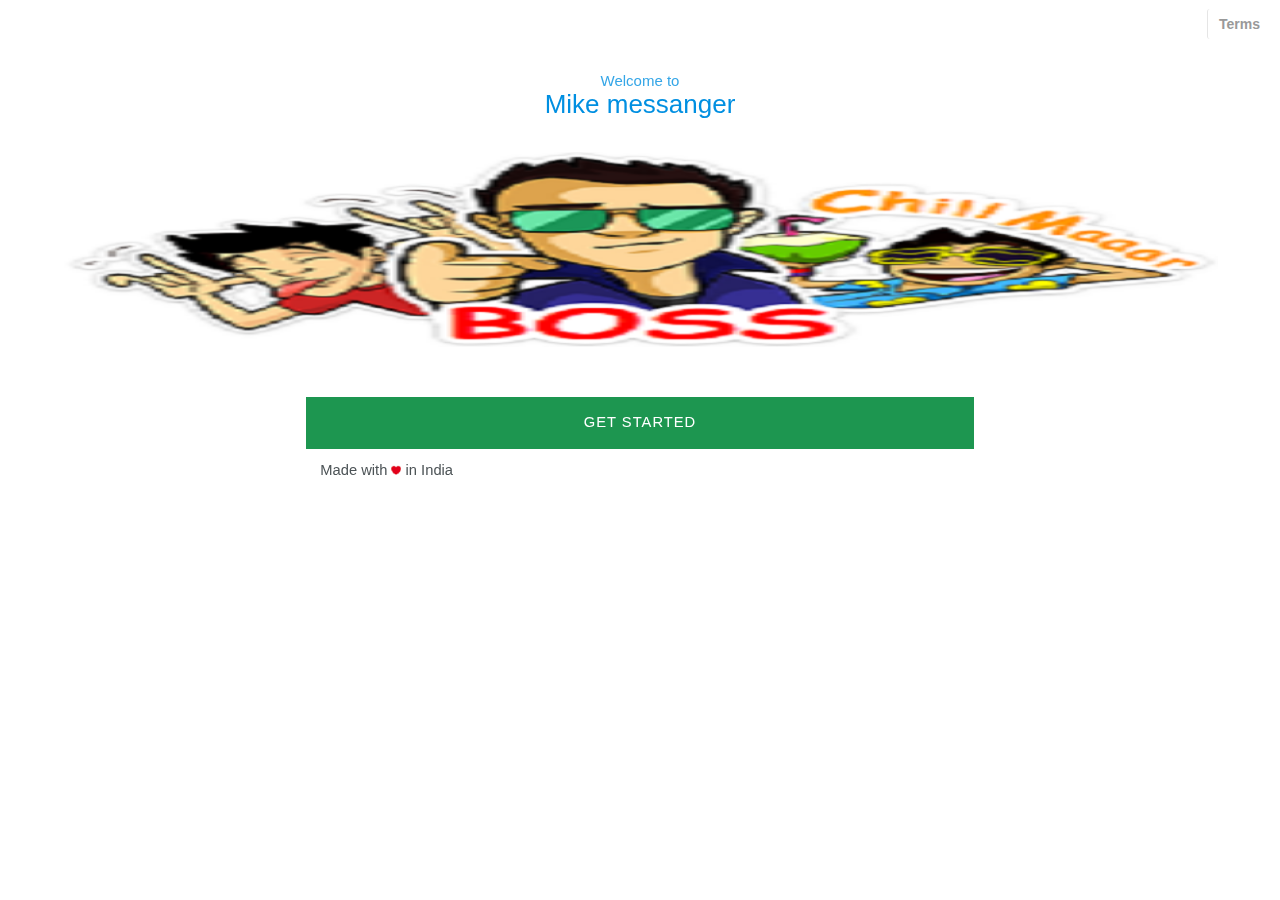
==== commit 465708f3: "Changes made by vijay mittal (vijaymittaltelerik@gmail.com)." ====
--- a/Messanger/index.html
+++ b/Messanger/index.html
@@ -3,14 +3,80 @@
 <head>
     <title></title>
     <meta charset="utf-8" />
-    <link href="kendo/styles/kendo.mobile.all.min.css" rel="stylesheet" />
+    <link href="kendo/styles/kendo.common.min.css" rel="stylesheet" />
+    <link href="kendo/styles/kendo.default.min.css" rel="stylesheet" />
+    <link href="kendo/styles/kendo.mobile.all.min.css" rel="stylesheet"/>
+    <link href="kendo/styles/kendo.bootstrap.min.css" rel="stylesheet"/>
+    <link href="project/style/design.css" rel="stylesheet"/>
+    <link href="project/style/component.css" rel="stylesheet"/>
+   
 
-    <script src="cordova.js"></script>
-    <script src="kendo/js/jquery.min.js"></script>
-    <script src="kendo/js/kendo.mobile.min.js"></script>
+    
     
 </head>
 <body>
+    <div data-role="view" id="startpage" data-model="app.startpageService.viewModel" data-show="app.startpageService.viewModel.show">
+        <div data-role="header">
+            <div data-role="navbar" class="navbar">
+                <a data-role="button" data-align="right" class="button" data-bind="click:termsAndCondition">Terms</a>
+            </div>
+        </div>
+ 
+       <div id="startDv">
+           <div class="label">
+               <p class="up-label">
+                   Welcome to
+               </p>
+               <p class="down-label">
+                   Mike messanger
+               </p>
+           </div>
+           <div class="logo">
+               <img src="project/style/image/logo.png"/>
+           </div>
+           <div class="getstrt">
+               <!--<a data-role="button" data-bind="click:getStarted">Get Started</a>-->
+                <button class="progress-button" style="width:100%;height:50px;margin:0px auto" data-style="flip-open" data-perspective data-horizontal>Get Started</button>
+               <p>
+                   Made with <img src="project/style/image/love.png" style="height:10px; width:10px;line-height:10px;"/> in India
+               </p>
+           </div>
+            
+       </div>
+    </div>
     
+   
+
+    <!--Script Code Here-->
+    
+    <script src="cordova.js"></script>
+    <script src="kendo/js/jquery.min.js"></script>
+    <script src="kendo/js/kendo.all.min.js"></script>
+    <script src="project/script/app.js"></script>
+    <script src="project/script/startpage.js"></script>
+     <script src="project/script/lib/modernizr.custom.js"></script>
+    <script src="project/script/lib/classie.js"></script>
+    <script src="project/script/lib/progressButton.js"></script>
+    <script>
+		[].slice.call( document.querySelectorAll( 'button.progress-button' ) ).forEach( function( bttn ) {
+			new ProgressButton( bttn, {
+				callback : function( instance ) {
+					var progress = 0,
+						interval = setInterval( function() {
+							progress = Math.min( progress + Math.random() * 0.1, 1 );
+							instance._setProgress( progress );
+
+							if( progress === 1 ) {
+								instance._stop(1);
+								clearInterval( interval );
+								//alert("hello");
+                                app.startpageService.viewModel.getStarted();
+                                progress=0;
+							}
+						}, 200 );
+				}
+			} );
+		} );
+	</script>
 </body>
 </html>
--- a/Messanger/kendo/styles/kendo.common.min.css
+++ b/Messanger/kendo/styles/kendo.common.min.css
@@ -0,0 +1,9 @@
+/*
+* Kendo UI v2014.1.528 (http://www.telerik.com/kendo-ui)
+* Copyright 2014 Telerik AD. All rights reserved.
+*
+* Kendo UI commercial licenses may be obtained at
+* http://www.telerik.com/purchase/license-agreement/kendo-ui-complete
+* If you do not own a commercial license, this file shall be governed by the trial license terms.
+*/
+.fake{color:red}.k-reset{margin:0;padding:0;border:0;outline:0;text-decoration:none;font-size:100%;list-style:none}.k-floatwrap:after,.k-slider-items:after,.k-grid-toolbar:after{content:"";display:block;clear:both;visibility:hidden;height:0;overflow:hidden}.k-floatwrap,.k-slider-items,.k-grid-toolbar{display:inline-block}.k-floatwrap,.k-slider-items,.k-grid-toolbar{display:block}.k-block,.k-button,.k-header,.k-grid-header,.k-toolbar,.k-grouping-header,.k-tooltip,.k-pager-wrap,.k-tabstrip-items .k-item,.k-link.k-state-hover,.k-textbox,.k-textbox:hover,.k-autocomplete,.k-dropdown-wrap,.k-picker-wrap,.k-numeric-wrap,.k-autocomplete.k-state-hover,.k-dropdown-wrap.k-state-hover,.k-picker-wrap.k-state-hover,.k-numeric-wrap.k-state-hover,.k-draghandle{background-repeat:repeat;background-position:0 center}.k-link:hover{text-decoration:none}.k-state-highlight>.k-link{color:inherit}.k-textbox>input,.k-input[type="text"],.k-input[type="number"],.k-textbox,.k-picker-wrap .k-input,.k-button{font-size:100%;font-family:inherit;border-style:solid;border-width:1px;-webkit-appearance:none}.k-widget,.k-block,.k-inline-block,.k-draghandle{border-style:solid;border-width:1px;-webkit-appearance:none}.k-block,.k-widget{line-height:normal;outline:0}.k-block{padding:2px}.k-button{display:inline-block;margin:0;padding:2px 7px 2px;font-family:inherit;line-height:1.66em;text-align:center;cursor:pointer;text-decoration:none}.k-button[disabled],.k-button.k-state-disabled,.k-state-disabled .k-button,.k-state-disabled .k-button:hover,.k-button.k-state-disabled:hover,.k-state-disabled .k-button:active,.k-button.k-state-disabled:active{cursor:default}.k-ie7 .k-button{line-height:normal}a.k-button{-khtml-user-select:none;-webkit-user-select:none;-moz-user-select:-moz-none;-ms-user-select:none;user-select:none;text-decoration:none}.k-ff input.k-button{padding-bottom:.37em;padding-top:.37em}.k-ie7 .k-button{overflow:visible;margin-right:4px}.k-ie7 a.k-button{line-height:1.6;padding-left:7px;padding-right:7px}.k-ie7 .k-slider a.k-button{height:22px;line-height:22px;padding:0}.k-ie7 .k-button-expand{margin-left:0;margin-right:0}button.k-button::-moz-focus-inner,input.k-button::-moz-focus-inner{padding:0;border:0}a.k-button-expand{display:block}button.k-button-expand,input[type="submit"].k-button-expand,input[type="button"].k-button-expand,input[type="reset"].k-button-expand{width:100%}body .k-button-icon{padding-left:4px;padding-right:4px}.k-ie7 a.k-button-icon{padding-left:5px;padding-right:5px}.k-button-icontext{padding-right:8px;overflow:visible}.k-button-icontext .k-icon,.k-button-icontext .k-image{margin-right:.2rem;margin-left:-0.2rem}.k-ie8 .k-button-icontext .k-icon,.k-ie8 .k-button-icontext .k-image{margin-right:3px;margin-left:-3px}.k-button.k-button-icontext .k-icon,.k-button.k-button-icontext .k-image{vertical-align:text-top}html body .k-button-bare{background:none!important;color:inherit;border-width:0}html body .k-button-bare.k-upload-button:hover{color:inherit}.k-link{cursor:pointer;outline:0;text-decoration:none}.k-grid-header span.k-link{cursor:default}.k-state-disabled,.k-state-disabled .k-link,.k-state-disabled .k-icon,.k-state-disabled .k-button,.k-state-disabled .k-draghandle,.k-state-disabled .k-upload-button input{cursor:default!important;outline:0}@media print{.k-state-disabled,.k-state-disabled .k-input{opacity:1!important}}.k-state-error{border-style:ridge}.k-state-empty{font-style:italic}.k-icon,.k-sprite,.k-button-group .k-tool-icon{display:inline-block;width:16px;height:16px;overflow:hidden;background-repeat:no-repeat;font-size:0;line-height:0;text-align:center;-ms-high-contrast-adjust:none}.k-ie8 .k-icon,.k-ie8 .k-sprite,.k-ie8 .k-button-group .k-tool-icon{vertical-align:middle}:root *>.k-icon,:root *>.k-sprite,:root *>.k-button-group .k-tool-icon{vertical-align:middle}.k-icon,.k-sprite{background-color:transparent}.k-ie7 .k-icon,.k-ie7 .k-sprite{text-indent:0}.k-numerictextbox .k-select .k-link span.k-i-arrow-n{background-position:0 -3px}.k-numerictextbox .k-select .k-link span.k-i-arrow-s{background-position:0 -35px}.k-state-selected .k-i-arrow-n{background-position:-16px 0}.k-link:not(.k-state-disabled):hover>.k-state-selected .k-i-arrow-n,.k-state-hover>.k-state-selected .k-i-arrow-n,.k-state-hover>*>.k-state-selected .k-i-arrow-n,.k-button:hover .k-state-selected .k-i-arrow-n,.k-textbox:hover .k-state-selected .k-i-arrow-n,.k-button:active .k-state-selected .k-i-arrow-n{background-position:-32px 0}.k-numerictextbox .k-link.k-state-selected span.k-i-arrow-n,.k-numerictextbox .k-state-hover .k-link span.k-i-arrow-n{background-position:-16px -3px}.k-state-selected .k-i-arrow-s{background-position:-16px -32px}.k-link:not(.k-state-disabled):hover>.k-state-selected .k-i-arrow-s,.k-state-hover>.k-state-selected .k-i-arrow-s,.k-state-hover>*>.k-state-selected .k-i-arrow-s,.k-button:hover .k-state-selected .k-i-arrow-s,.k-textbox:hover .k-state-selected .k-i-arrow-s,.k-button:active .k-state-selected .k-i-arrow-s{background-position:-32px -32px}.k-numerictextbox .k-link.k-state-selected span.k-i-arrow-s,.k-numerictextbox .k-state-hover .k-link span.k-i-arrow-s{background-position:-16px -35px}.k-grid-header .k-link:hover span.k-i-arrow-n{background-position:0 0}.k-grid-header .k-link:hover span.k-i-arrow-s{background-position:0 -32px}.k-group-indicator .k-link:hover span.k-si-arrow-n{background-position:0 -129px}.k-group-indicator .k-link:hover span.k-si-arrow-s{background-position:0 -159px}.k-group-indicator .k-button:hover span.k-group-delete{background-position:-32px -16px}.k-scheduler .k-scheduler-toolbar .k-nav-current .k-link .k-i-calendar{background-position:-32px -176px}.k-i-arrow-n{background-position:0 0}.k-link:not(.k-state-disabled):hover>.k-i-arrow-n,.k-state-hover>.k-i-arrow-n,.k-state-hover>*>.k-i-arrow-n,.k-button:hover .k-i-arrow-n,.k-textbox:hover .k-i-arrow-n,.k-button:active .k-i-arrow-n{background-position:-16px 0}.k-i-arrow-e{background-position:0 -16px}.k-link:not(.k-state-disabled):hover>.k-i-arrow-e,.k-state-hover>.k-i-arrow-e,.k-state-hover>*>.k-i-arrow-e,.k-button:hover .k-i-arrow-e,.k-textbox:hover .k-i-arrow-e,.k-button:active .k-i-arrow-e{background-position:-16px -16px}.k-rtl .k-i-arrow-w{background-position:0 -16px}.k-rtl .k-link:not(.k-state-disabled):hover>.k-i-arrow-w,.k-rtl .k-state-hover>.k-i-arrow-w,.k-rtl .k-state-hover>*>.k-i-arrow-w,.k-rtl .k-button:hover .k-i-arrow-w,.k-rtl .k-textbox:hover .k-i-arrow-w,.k-rtl .k-button:active .k-i-arrow-w{background-position:-16px -16px}.k-i-arrow-s{background-position:0 -32px}.k-link:not(.k-state-disabled):hover>.k-i-arrow-s,.k-state-hover>.k-i-arrow-s,.k-state-hover>*>.k-i-arrow-s,.k-button:hover .k-i-arrow-s,.k-textbox:hover .k-i-arrow-s,.k-button:active .k-i-arrow-s{background-position:-16px -32px}.k-i-arrow-w{background-position:0 -48px}.k-link:not(.k-state-disabled):hover>.k-i-arrow-w,.k-state-hover>.k-i-arrow-w,.k-state-hover>*>.k-i-arrow-w,.k-button:hover .k-i-arrow-w,.k-textbox:hover .k-i-arrow-w,.k-button:active .k-i-arrow-w{background-position:-16px -48px}.k-rtl .k-i-arrow-e{background-position:0 -48px}.k-rtl .k-link:not(.k-state-disabled):hover>.k-i-arrow-e,.k-rtl .k-state-hover>.k-i-arrow-e,.k-rtl .k-state-hover>*>.k-i-arrow-e,.k-rtl .k-button:hover .k-i-arrow-e,.k-rtl .k-textbox:hover .k-i-arrow-e,.k-rtl .k-button:active .k-i-arrow-e{background-position:-16px -48px}.k-i-seek-n{background-position:0 -64px}.k-link:not(.k-state-disabled):hover>.k-i-seek-n,.k-state-hover>.k-i-seek-n,.k-state-hover>*>.k-i-seek-n,.k-button:hover .k-i-seek-n,.k-textbox:hover .k-i-seek-n,.k-button:active .k-i-seek-n{background-position:-16px -64px}.k-i-seek-e{background-position:0 -80px}.k-link:not(.k-state-disabled):hover>.k-i-seek-e,.k-state-hover>.k-i-seek-e,.k-state-hover>*>.k-i-seek-e,.k-button:hover .k-i-seek-e,.k-textbox:hover .k-i-seek-e,.k-button:active .k-i-seek-e{background-position:-16px -80px}.k-rtl .k-i-seek-w{background-position:0 -80px}.k-rtl .k-link:not(.k-state-disabled):hover>.k-i-seek-w,.k-rtl .k-state-hover>.k-i-seek-w,.k-rtl .k-state-hover>*>.k-i-seek-w,.k-rtl .k-button:hover .k-i-seek-w,.k-rtl .k-textbox:hover .k-i-seek-w,.k-rtl .k-button:active .k-i-seek-w{background-position:-16px -80px}.k-i-seek-s{background-position:0 -96px}.k-link:not(.k-state-disabled):hover>.k-i-seek-s,.k-state-hover>.k-i-seek-s,.k-state-hover>*>.k-i-seek-s,.k-button:hover .k-i-seek-s,.k-textbox:hover .k-i-seek-s,.k-button:active .k-i-seek-s{background-position:-16px -96px}.k-i-seek-w{background-position:0 -112px}.k-link:not(.k-state-disabled):hover>.k-i-seek-w,.k-state-hover>.k-i-seek-w,.k-state-hover>*>.k-i-seek-w,.k-button:hover .k-i-seek-w,.k-textbox:hover .k-i-seek-w,.k-button:active .k-i-seek-w{background-position:-16px -112px}.k-rtl .k-i-seek-e{background-position:0 -112px}.k-rtl .k-link:not(.k-state-disabled):hover>.k-i-seek-e,.k-rtl .k-state-hover>.k-i-seek-e,.k-rtl .k-state-hover>*>.k-i-seek-e,.k-rtl .k-button:hover .k-i-seek-e,.k-rtl .k-textbox:hover .k-i-seek-e,.k-rtl .k-button:active .k-i-seek-e{background-position:-16px -112px}.k-si-arrow-n{background-position:0 -129px}.k-link:not(.k-state-disabled):hover>.k-si-arrow-n,.k-state-hover>.k-si-arrow-n,.k-state-hover>*>.k-si-arrow-n,.k-button:hover .k-si-arrow-n,.k-textbox:hover .k-si-arrow-n,.k-button:active .k-si-arrow-n{background-position:-16px -129px}.k-si-arrow-e{background-position:0 -144px}.k-link:not(.k-state-disabled):hover>.k-si-arrow-e,.k-state-hover>.k-si-arrow-e,.k-state-hover>*>.k-si-arrow-e,.k-button:hover .k-si-arrow-e,.k-textbox:hover .k-si-arrow-e,.k-button:active .k-si-arrow-e{background-position:-16px -144px}.k-si-arrow-s{background-position:0 -159px}.k-link:not(.k-state-disabled):hover>.k-si-arrow-s,.k-state-hover>.k-si-arrow-s,.k-state-hover>*>.k-si-arrow-s,.k-button:hover .k-si-arrow-s,.k-textbox:hover .k-si-arrow-s,.k-button:active .k-si-arrow-s{background-position:-16px -159px}.k-si-arrow-w{background-position:0 -176px}.k-link:not(.k-state-disabled):hover>.k-si-arrow-w,.k-state-hover>.k-si-arrow-w,.k-state-hover>*>.k-si-arrow-w,.k-button:hover .k-si-arrow-w,.k-textbox:hover .k-si-arrow-w,.k-button:active .k-si-arrow-w{background-position:-16px -176px}.k-i-arrowhead-n{background-position:0 -256px}.k-link:not(.k-state-disabled):hover>.k-i-arrowhead-n,.k-state-hover>.k-i-arrowhead-n,.k-state-hover>*>.k-i-arrowhead-n,.k-button:hover .k-i-arrowhead-n,.k-textbox:hover .k-i-arrowhead-n,.k-button:active .k-i-arrowhead-n{background-position:-16px -256px}.k-i-arrowhead-e{background-position:0 -272px}.k-link:not(.k-state-disabled):hover>.k-i-arrowhead-e,.k-state-hover>.k-i-arrowhead-e,.k-state-hover>*>.k-i-arrowhead-e,.k-button:hover .k-i-arrowhead-e,.k-textbox:hover .k-i-arrowhead-e,.k-button:active .k-i-arrowhead-e{background-position:-16px -272px}.k-i-arrowhead-s{background-position:0 -288px}.k-link:not(.k-state-disabled):hover>.k-i-arrowhead-s,.k-state-hover>.k-i-arrowhead-s,.k-state-hover>*>.k-i-arrowhead-s,.k-button:hover .k-i-arrowhead-s,.k-textbox:hover .k-i-arrowhead-s,.k-button:active .k-i-arrowhead-s{background-position:-16px -288px}.k-i-arrowhead-w{background-position:0 -304px}.k-link:not(.k-state-disabled):hover>.k-i-arrowhead-w,.k-state-hover>.k-i-arrowhead-w,.k-state-hover>*>.k-i-arrowhead-w,.k-button:hover .k-i-arrowhead-w,.k-textbox:hover .k-i-arrowhead-w,.k-button:active .k-i-arrowhead-w{background-position:-16px -304px}.k-i-expand,.k-plus,.k-plus-disabled{background-position:0 -192px}.k-link:not(.k-state-disabled):hover>.k-i-expand,.k-link:not(.k-state-disabled):hover>.k-plus,.k-link:not(.k-state-disabled):hover>.k-plus-disabled,.k-state-hover>.k-i-expand,.k-state-hover>.k-plus,.k-state-hover>.k-plus-disabled,.k-state-hover>*>.k-i-expand,.k-state-hover>*>.k-plus,.k-state-hover>*>.k-plus-disabled,.k-button:hover .k-i-expand,.k-button:hover .k-plus,.k-button:hover .k-plus-disabled,.k-textbox:hover .k-i-expand,.k-textbox:hover .k-plus,.k-textbox:hover .k-plus-disabled,.k-button:active .k-i-expand,.k-button:active .k-plus,.k-button:active .k-plus-disabled{background-position:-16px -192px}.k-i-expand-w,.k-rtl .k-i-expand,.k-rtl .k-plus,.k-rtl .k-plus-disabled{background-position:0 -208px}.k-link:not(.k-state-disabled):hover>.k-i-expand-w,.k-link:not(.k-state-disabled):hover>.k-rtl .k-i-expand,.k-link:not(.k-state-disabled):hover>.k-rtl .k-plus,.k-link:not(.k-state-disabled):hover>.k-rtl .k-plus-disabled,.k-state-hover>.k-i-expand-w,.k-state-hover>.k-rtl .k-i-expand,.k-state-hover>.k-rtl .k-plus,.k-state-hover>.k-rtl .k-plus-disabled,.k-state-hover>*>.k-i-expand-w,.k-state-hover>*>.k-rtl .k-i-expand,.k-state-hover>*>.k-rtl .k-plus,.k-state-hover>*>.k-rtl .k-plus-disabled,.k-button:hover .k-i-expand-w,.k-button:hover .k-rtl .k-i-expand,.k-button:hover .k-rtl .k-plus,.k-button:hover .k-rtl .k-plus-disabled,.k-textbox:hover .k-i-expand-w,.k-textbox:hover .k-rtl .k-i-expand,.k-textbox:hover .k-rtl .k-plus,.k-textbox:hover .k-rtl .k-plus-disabled,.k-button:active .k-i-expand-w,.k-button:active .k-rtl .k-i-expand,.k-button:active .k-rtl .k-plus,.k-button:active .k-rtl .k-plus-disabled{background-position:-16px -208px}.k-i-collapse,.k-minus,.k-minus-disabled{background-position:0 -224px}.k-link:not(.k-state-disabled):hover>.k-i-collapse,.k-link:not(.k-state-disabled):hover>.k-minus,.k-link:not(.k-state-disabled):hover>.k-minus-disabled,.k-state-hover>.k-i-collapse,.k-state-hover>.k-minus,.k-state-hover>.k-minus-disabled,.k-state-hover>*>.k-i-collapse,.k-state-hover>*>.k-minus,.k-state-hover>*>.k-minus-disabled,.k-button:hover .k-i-collapse,.k-button:hover .k-minus,.k-button:hover .k-minus-disabled,.k-textbox:hover .k-i-collapse,.k-textbox:hover .k-minus,.k-textbox:hover .k-minus-disabled,.k-button:active .k-i-collapse,.k-button:active .k-minus,.k-button:active .k-minus-disabled{background-position:-16px -224px}.k-i-collapse-w,.k-rtl .k-i-collapse,.k-rtl .k-minus,.k-rtl .k-minus-disabled{background-position:0 -240px}.k-link:not(.k-state-disabled):hover>.k-i-collapse-w,.k-link:not(.k-state-disabled):hover>.k-rtl .k-i-collapse,.k-link:not(.k-state-disabled):hover>.k-rtl .k-minus,.k-link:not(.k-state-disabled):hover>.k-rtl .k-minus-disabled,.k-state-hover>.k-i-collapse-w,.k-state-hover>.k-rtl .k-i-collapse,.k-state-hover>.k-rtl .k-minus,.k-state-hover>.k-rtl .k-minus-disabled,.k-state-hover>*>.k-i-collapse-w,.k-state-hover>*>.k-rtl .k-i-collapse,.k-state-hover>*>.k-rtl .k-minus,.k-state-hover>*>.k-rtl .k-minus-disabled,.k-button:hover .k-i-collapse-w,.k-button:hover .k-rtl .k-i-collapse,.k-button:hover .k-rtl .k-minus,.k-button:hover .k-rtl .k-minus-disabled,.k-textbox:hover .k-i-collapse-w,.k-textbox:hover .k-rtl .k-i-collapse,.k-textbox:hover .k-rtl .k-minus,.k-textbox:hover .k-rtl .k-minus-disabled,.k-button:active .k-i-collapse-w,.k-button:active .k-rtl .k-i-collapse,.k-button:active .k-rtl .k-minus,.k-button:active .k-rtl .k-minus-disabled{background-position:-16px -240px}.k-i-pencil,.k-edit{background-position:-32px 0}.k-link:not(.k-state-disabled):hover>.k-i-pencil,.k-link:not(.k-state-disabled):hover>.k-edit,.k-state-hover>.k-i-pencil,.k-state-hover>.k-edit,.k-state-hover>*>.k-i-pencil,.k-state-hover>*>.k-edit,.k-button:hover .k-i-pencil,.k-button:hover .k-edit,.k-textbox:hover .k-i-pencil,.k-textbox:hover .k-edit,.k-button:active .k-i-pencil,.k-button:active .k-edit{background-position:-48px 0}.k-i-close,.k-delete,.k-group-delete{background-position:-32px -16px}.k-link:not(.k-state-disabled):hover>.k-i-close,.k-link:not(.k-state-disabled):hover>.k-delete,.k-link:not(.k-state-disabled):hover>.k-group-delete,.k-state-hover>.k-i-close,.k-state-hover>.k-delete,.k-state-hover>.k-group-delete,.k-state-hover>*>.k-i-close,.k-state-hover>*>.k-delete,.k-state-hover>*>.k-group-delete,.k-button:hover .k-i-close,.k-button:hover .k-delete,.k-button:hover .k-group-delete,.k-textbox:hover .k-i-close,.k-textbox:hover .k-delete,.k-textbox:hover .k-group-delete,.k-button:active .k-i-close,.k-button:active .k-delete,.k-button:active .k-group-delete{background-position:-48px -16px}.k-si-close{background-position:-160px -80px}.k-link:not(.k-state-disabled):hover>.k-si-close,.k-state-hover>.k-si-close,.k-state-hover>*>.k-si-close,.k-button:hover .k-si-close,.k-textbox:hover .k-si-close,.k-button:active .k-si-close{background-position:-176px -80px}.k-multiselect .k-delete{background-position:-160px -80px}.k-multiselect .k-state-hover .k-delete{background-position:-176px -80px}.k-i-tick,.k-insert,.k-update{background-position:-32px -32px}.k-link:not(.k-state-disabled):hover>.k-i-tick,.k-link:not(.k-state-disabled):hover>.k-insert,.k-link:not(.k-state-disabled):hover>.k-update,.k-state-hover>.k-i-tick,.k-state-hover>.k-insert,.k-state-hover>.k-update,.k-state-hover>*>.k-i-tick,.k-state-hover>*>.k-insert,.k-state-hover>*>.k-update,.k-button:hover .k-i-tick,.k-button:hover .k-insert,.k-button:hover .k-update,.k-textbox:hover .k-i-tick,.k-textbox:hover .k-insert,.k-textbox:hover .k-update,.k-button:active .k-i-tick,.k-button:active .k-insert,.k-button:active .k-update{background-position:-48px -32px}.k-check:checked,.k-mobile-list .k-edit-field [type=checkbox],.k-mobile-list .k-edit-field [type=radio]{background-position:-32px -32px}.k-link:not(.k-state-disabled):hover>.k-check:checked,.k-link:not(.k-state-disabled):hover>.k-mobile-list .k-edit-field [type=checkbox],.k-link:not(.k-state-disabled):hover>.k-mobile-list .k-edit-field [type=radio],.k-state-hover>.k-check:checked,.k-state-hover>.k-mobile-list .k-edit-field [type=checkbox],.k-state-hover>.k-mobile-list .k-edit-field [type=radio],.k-state-hover>*>.k-check:checked,.k-state-hover>*>.k-mobile-list .k-edit-field [type=checkbox],.k-state-hover>*>.k-mobile-list .k-edit-field [type=radio],.k-button:hover .k-check:checked,.k-button:hover .k-mobile-list .k-edit-field [type=checkbox],.k-button:hover .k-mobile-list .k-edit-field [type=radio],.k-textbox:hover .k-check:checked,.k-textbox:hover .k-mobile-list .k-edit-field [type=checkbox],.k-textbox:hover .k-mobile-list .k-edit-field [type=radio],.k-button:active .k-check:checked,.k-button:active .k-mobile-list .k-edit-field [type=checkbox],.k-button:active .k-mobile-list .k-edit-field [type=radio]{background-position:-48px -32px}.k-i-cancel,.k-cancel,.k-denied{background-position:-32px -48px}.k-link:not(.k-state-disabled):hover>.k-i-cancel,.k-link:not(.k-state-disabled):hover>.k-cancel,.k-link:not(.k-state-disabled):hover>.k-denied,.k-state-hover>.k-i-cancel,.k-state-hover>.k-cancel,.k-state-hover>.k-denied,.k-state-hover>*>.k-i-cancel,.k-state-hover>*>.k-cancel,.k-state-hover>*>.k-denied,.k-button:hover .k-i-cancel,.k-button:hover .k-cancel,.k-button:hover .k-denied,.k-textbox:hover .k-i-cancel,.k-textbox:hover .k-cancel,.k-textbox:hover .k-denied,.k-button:active .k-i-cancel,.k-button:active .k-cancel,.k-button:active .k-denied{background-position:-48px -48px}.k-i-plus,.k-add{background-position:-32px -64px}.k-link:not(.k-state-disabled):hover>.k-i-plus,.k-link:not(.k-state-disabled):hover>.k-add,.k-state-hover>.k-i-plus,.k-state-hover>.k-add,.k-state-hover>*>.k-i-plus,.k-state-hover>*>.k-add,.k-button:hover .k-i-plus,.k-button:hover .k-add,.k-textbox:hover .k-i-plus,.k-textbox:hover .k-add,.k-button:active .k-i-plus,.k-button:active .k-add{background-position:-48px -64px}.k-i-funnel,.k-filter{background-position:-32px -80px}.k-link:not(.k-state-disabled):hover>.k-i-funnel,.k-link:not(.k-state-disabled):hover>.k-filter,.k-state-hover>.k-i-funnel,.k-state-hover>.k-filter,.k-state-hover>*>.k-i-funnel,.k-state-hover>*>.k-filter,.k-button:hover .k-i-funnel,.k-button:hover .k-filter,.k-textbox:hover .k-i-funnel,.k-textbox:hover .k-filter,.k-button:active .k-i-funnel,.k-button:active .k-filter{background-position:-48px -80px}.k-i-funnel-clear,.k-clear-filter{background-position:-32px -96px}.k-link:not(.k-state-disabled):hover>.k-i-funnel-clear,.k-link:not(.k-state-disabled):hover>.k-clear-filter,.k-state-hover>.k-i-funnel-clear,.k-state-hover>.k-clear-filter,.k-state-hover>*>.k-i-funnel-clear,.k-state-hover>*>.k-clear-filter,.k-button:hover .k-i-funnel-clear,.k-button:hover .k-clear-filter,.k-textbox:hover .k-i-funnel-clear,.k-textbox:hover .k-clear-filter,.k-button:active .k-i-funnel-clear,.k-button:active .k-clear-filter{background-position:-48px -96px}.k-i-lock{background-position:-64px 0}.k-link:not(.k-state-disabled):hover>.k-i-lock,.k-state-hover>.k-i-lock,.k-state-hover>*>.k-i-lock,.k-button:hover .k-i-lock,.k-textbox:hover .k-i-lock,.k-button:active .k-i-lock{background-position:-80px 0}.k-i-unlock{background-position:-64px -16px}.k-link:not(.k-state-disabled):hover>.k-i-unlock,.k-state-hover>.k-i-unlock,.k-state-hover>*>.k-i-unlock,.k-button:hover .k-i-unlock,.k-textbox:hover .k-i-unlock,.k-button:active .k-i-unlock{background-position:-80px -16px}.k-i-refresh{background-position:-32px -112px}.k-link:not(.k-state-disabled):hover>.k-i-refresh,.k-state-hover>.k-i-refresh,.k-state-hover>*>.k-i-refresh,.k-button:hover .k-i-refresh,.k-textbox:hover .k-i-refresh,.k-button:active .k-i-refresh{background-position:-48px -112px}.k-i-exception{background-position:-160px -304px}.k-link:not(.k-state-disabled):hover>.k-i-exception,.k-state-hover>.k-i-exception,.k-state-hover>*>.k-i-exception,.k-button:hover .k-i-exception,.k-textbox:hover .k-i-exception,.k-button:active .k-i-exception{background-position:-176px -304px}.k-i-restore{background-position:-32px -128px}.k-link:not(.k-state-disabled):hover>.k-i-restore,.k-state-hover>.k-i-restore,.k-state-hover>*>.k-i-restore,.k-button:hover .k-i-restore,.k-textbox:hover .k-i-restore,.k-button:active .k-i-restore{background-position:-48px -128px}.k-i-maximize{background-position:-32px -144px}.k-link:not(.k-state-disabled):hover>.k-i-maximize,.k-state-hover>.k-i-maximize,.k-state-hover>*>.k-i-maximize,.k-button:hover .k-i-maximize,.k-textbox:hover .k-i-maximize,.k-button:active .k-i-maximize{background-position:-48px -144px}.k-i-minimize{background-position:-64px -288px}.k-link:not(.k-state-disabled):hover>.k-i-minimize,.k-state-hover>.k-i-minimize,.k-state-hover>*>.k-i-minimize,.k-button:hover .k-i-minimize,.k-textbox:hover .k-i-minimize,.k-button:active .k-i-minimize{background-position:-80px -288px}.k-i-pin{background-position:-160px -256px}.k-link:not(.k-state-disabled):hover>.k-i-pin,.k-state-hover>.k-i-pin,.k-state-hover>*>.k-i-pin,.k-button:hover .k-i-pin,.k-textbox:hover .k-i-pin,.k-button:active .k-i-pin{background-position:-176px -256px}.k-i-unpin{background-position:-160px -272px}.k-link:not(.k-state-disabled):hover>.k-i-unpin,.k-state-hover>.k-i-unpin,.k-state-hover>*>.k-i-unpin,.k-button:hover .k-i-unpin,.k-textbox:hover .k-i-unpin,.k-button:active .k-i-unpin{background-position:-176px -272px}.k-resize-se{background-position:-32px -160px}.k-link:not(.k-state-disabled):hover>.k-resize-se,.k-state-hover>.k-resize-se,.k-state-hover>*>.k-resize-se,.k-button:hover .k-resize-se,.k-textbox:hover .k-resize-se,.k-button:active .k-resize-se{background-position:-48px -160px}.k-i-calendar{background-position:-32px -176px}.k-link:not(.k-state-disabled):hover>.k-i-calendar,.k-state-hover>.k-i-calendar,.k-state-hover>*>.k-i-calendar,.k-button:hover .k-i-calendar,.k-textbox:hover .k-i-calendar,.k-button:active .k-i-calendar{background-position:-48px -176px}.k-i-clock{background-position:-32px -192px}.k-link:not(.k-state-disabled):hover>.k-i-clock,.k-state-hover>.k-i-clock,.k-state-hover>*>.k-i-clock,.k-button:hover .k-i-clock,.k-textbox:hover .k-i-clock,.k-button:active .k-i-clock{background-position:-48px -192px}.k-si-plus{background-position:-32px -208px}.k-link:not(.k-state-disabled):hover>.k-si-plus,.k-state-hover>.k-si-plus,.k-state-hover>*>.k-si-plus,.k-button:hover .k-si-plus,.k-textbox:hover .k-si-plus,.k-button:active .k-si-plus{background-position:-48px -208px}.k-si-minus{background-position:-32px -224px}.k-link:not(.k-state-disabled):hover>.k-si-minus,.k-state-hover>.k-si-minus,.k-state-hover>*>.k-si-minus,.k-button:hover .k-si-minus,.k-textbox:hover .k-si-minus,.k-button:active .k-si-minus{background-position:-48px -224px}.k-i-search{background-position:-32px -240px}.k-link:not(.k-state-disabled):hover>.k-i-search,.k-state-hover>.k-i-search,.k-state-hover>*>.k-i-search,.k-button:hover .k-i-search,.k-textbox:hover .k-i-search,.k-button:active .k-i-search{background-position:-48px -240px}.k-i-custom{background-position:-115px -113px}.k-link:not(.k-state-disabled):hover>.k-i-custom,.k-state-hover>.k-i-custom,.k-state-hover>*>.k-i-custom,.k-button:hover .k-i-custom,.k-textbox:hover .k-i-custom,.k-button:active .k-i-custom{background-position:-141px -113px}.k-editor .k-i-custom{background-position:-111px -109px}.k-viewHtml{background-position:-288px -120px}.k-i-insert-n,.k-insert-top{background-position:-160px -32px}.k-link:not(.k-state-disabled):hover>.k-i-insert-n,.k-link:not(.k-state-disabled):hover>.k-insert-top,.k-state-hover>.k-i-insert-n,.k-state-hover>.k-insert-top,.k-state-hover>*>.k-i-insert-n,.k-state-hover>*>.k-insert-top,.k-button:hover .k-i-insert-n,.k-button:hover .k-insert-top,.k-textbox:hover .k-i-insert-n,.k-textbox:hover .k-insert-top,.k-button:active .k-i-insert-n,.k-button:active .k-insert-top{background-position:-176px -32px}.k-i-insert-m,.k-insert-middle{background-position:-160px -48px}.k-link:not(.k-state-disabled):hover>.k-i-insert-m,.k-link:not(.k-state-disabled):hover>.k-insert-middle,.k-state-hover>.k-i-insert-m,.k-state-hover>.k-insert-middle,.k-state-hover>*>.k-i-insert-m,.k-state-hover>*>.k-insert-middle,.k-button:hover .k-i-insert-m,.k-button:hover .k-insert-middle,.k-textbox:hover .k-i-insert-m,.k-textbox:hover .k-insert-middle,.k-button:active .k-i-insert-m,.k-button:active .k-insert-middle{background-position:-176px -48px}.k-i-insert-s,.k-insert-bottom{background-position:-160px -64px}.k-link:not(.k-state-disabled):hover>.k-i-insert-s,.k-link:not(.k-state-disabled):hover>.k-insert-bottom,.k-state-hover>.k-i-insert-s,.k-state-hover>.k-insert-bottom,.k-state-hover>*>.k-i-insert-s,.k-state-hover>*>.k-insert-bottom,.k-button:hover .k-i-insert-s,.k-button:hover .k-insert-bottom,.k-textbox:hover .k-i-insert-s,.k-textbox:hover .k-insert-bottom,.k-button:active .k-i-insert-s,.k-button:active .k-insert-bottom{background-position:-176px -64px}.k-drop-hint{background-position:0 -326px}.k-i-note,.k-warning{background-position:-160px -240px}.k-link:not(.k-state-disabled):hover>.k-i-note,.k-link:not(.k-state-disabled):hover>.k-warning,.k-state-hover>.k-i-note,.k-state-hover>.k-warning,.k-state-hover>*>.k-i-note,.k-state-hover>*>.k-warning,.k-button:hover .k-i-note,.k-button:hover .k-warning,.k-textbox:hover .k-i-note,.k-textbox:hover .k-warning,.k-button:active .k-i-note,.k-button:active .k-warning{background-position:-176px -240px}.k-i-sort-asc{background-position:-112px -240px}.k-link:not(.k-state-disabled):hover>.k-i-sort-asc,.k-state-hover>.k-i-sort-asc,.k-state-hover>*>.k-i-sort-asc,.k-button:hover .k-i-sort-asc,.k-textbox:hover .k-i-sort-asc,.k-button:active .k-i-sort-asc{background-position:-128px -240px}.k-i-sort-desc{background-position:-112px -256px}.k-link:not(.k-state-disabled):hover>.k-i-sort-desc,.k-state-hover>.k-i-sort-desc,.k-state-hover>*>.k-i-sort-desc,.k-button:hover .k-i-sort-desc,.k-textbox:hover .k-i-sort-desc,.k-button:active .k-i-sort-desc{background-position:-128px -256px}.k-i-group{background-position:-112px -272px}.k-link:not(.k-state-disabled):hover>.k-i-group,.k-state-hover>.k-i-group,.k-state-hover>*>.k-i-group,.k-button:hover .k-i-group,.k-textbox:hover .k-i-group,.k-button:active .k-i-group{background-position:-128px -272px}.k-i-ungroup{background-position:-112px -288px}.k-link:not(.k-state-disabled):hover>.k-i-ungroup,.k-state-hover>.k-i-ungroup,.k-state-hover>*>.k-i-ungroup,.k-button:hover .k-i-ungroup,.k-textbox:hover .k-i-ungroup,.k-button:active .k-i-ungroup{background-position:-128px -288px}.k-i-columns{background-position:-112px -304px}.k-link:not(.k-state-disabled):hover>.k-i-columns,.k-state-hover>.k-i-columns,.k-state-hover>*>.k-i-columns,.k-button:hover .k-i-columns,.k-textbox:hover .k-i-columns,.k-button:active .k-i-columns{background-position:-128px -304px}.k-file{background-position:0 0}.k-link:not(.k-state-disabled):hover>.k-file,.k-state-hover>.k-file,.k-state-hover>*>.k-file,.k-button:hover .k-file,.k-textbox:hover .k-file,.k-button:active .k-file{background-position:-16px 0}.k-i-folder-add,.k-addfolder{background-position:-32px -272px}.k-link:not(.k-state-disabled):hover>.k-i-folder-add,.k-link:not(.k-state-disabled):hover>.k-addfolder,.k-state-hover>.k-i-folder-add,.k-state-hover>.k-addfolder,.k-state-hover>*>.k-i-folder-add,.k-state-hover>*>.k-addfolder,.k-button:hover .k-i-folder-add,.k-button:hover .k-addfolder,.k-textbox:hover .k-i-folder-add,.k-textbox:hover .k-addfolder,.k-button:active .k-i-folder-add,.k-button:active .k-addfolder{background-position:-48px -272px}.k-i-folder-up,.k-goup{background-position:-32px -288px}.k-link:not(.k-state-disabled):hover>.k-i-folder-up,.k-link:not(.k-state-disabled):hover>.k-goup,.k-state-hover>.k-i-folder-up,.k-state-hover>.k-goup,.k-state-hover>*>.k-i-folder-up,.k-state-hover>*>.k-goup,.k-button:hover .k-i-folder-up,.k-button:hover .k-goup,.k-textbox:hover .k-i-folder-up,.k-textbox:hover .k-goup,.k-button:active .k-i-folder-up,.k-button:active .k-goup{background-position:-48px -288px}.k-file>.k-icon{background-position:-115px -91px}.k-image{border:0}html .k-success-colored{color:#507f50;border-color:#d0dfd0;background-color:#f0fff0}html .k-info-colored{color:#50607f;border-color:#d0d9df;background-color:#f0f9ff}html .k-error-colored{color:#7f5050;border-color:#dfd0d0;background-color:#fff0f0}.k-inline-block{padding:0 2px}.k-loading,.k-loading-image{background-color:transparent;background-repeat:no-repeat;background-position:center center}.k-loading-mask,.k-loading-image,.k-loading-text{position:absolute}.k-loading-text{text-indent:-4000px;text-align:center}.k-loading-image,.k-loading-color{width:100%;height:100%}.k-loading-image{top:0;left:0;z-index:2}.k-loading-color{filter:alpha(opacity=30);opacity:.3}.k-content-frame{border:0;width:100%;height:100%}.k-pane>.k-splitter-overlay{filter:alpha(opacity=0);opacity:0;position:absolute}.k-drag-clue{position:absolute;z-index:10003;border-style:solid;border-width:1px;font-size:.9em;padding:.2em .4em;white-space:nowrap;cursor:default}.k-drag-status{margin-top:-3px;margin-right:4px;vertical-align:middle}.k-reorder-cue{position:absolute;width:1px;overflow:visible}.k-reorder-cue .k-icon{position:absolute;left:-4px;width:8px;height:4px}.k-reorder-cue .k-i-arrow-s{top:-4px;background-position:-4px -166px}.k-reorder-cue .k-i-arrow-n{bottom:-4px;background-position:-4px -134px}.k-scrollbar{position:absolute;overflow:scroll}.k-scrollbar-vertical{top:0;right:0;width:17px;height:100%;overflow-x:hidden}.k-touch-scrollbar{display:none;position:absolute;z-index:200000;height:8px;width:8px;border:1px solid #8a8a8a;background-color:#858585}@media only screen and (-webkit-min-device-pixel-ratio:2){body .k-touch-scrollbar{height:12px;width:12px;border-radius:7px}}.k-virtual-scrollable-wrap{overflow-x:auto}.k-animation-container,.k-widget,.k-widget *,.k-animation-container *,.k-widget *:before,.k-animation-container *:after,.k-block .k-header,.k-list-container{-webkit-box-sizing:content-box;-moz-box-sizing:content-box;box-sizing:content-box}.k-button,.k-textbox,.k-autocomplete,div.k-window-content,.k-tabstrip>.k-content>.km-scroll-container,.k-block,.k-edit-cell .k-widget,.k-grid-edit-row .k-widget,.k-grid-edit-row .text-box,.km-actionsheet>li,.km-shim{-webkit-box-sizing:border-box;-moz-box-sizing:border-box;box-sizing:border-box}.input-group .form-control{-webkit-box-sizing:border-box;-moz-box-sizing:border-box;box-sizing:border-box}a.k-button:hover{text-decoration:none}.k-widget,.k-widget *{-moz-background-clip:border-box;-webkit-background-clip:border-box;background-clip:border-box}.k-edit-form{margin:0;padding:0}.k-window>div.k-popup-edit-form{padding:1em 0}.k-grid-edit-row .k-edit-form td{border-bottom-width:0}.k-edit-form-container{position:relative;width:400px}.k-edit-label,.k-edit-form-container .editor-label{float:left;clear:both;width:30%;padding:.4em 0 1em;margin-left:2%;text-align:right}.k-edit-field,.k-edit-form-container .editor-field{float:right;clear:right;width:60%;margin-right:2%;padding:0 0 .6em}.k-edit-field>input[type="checkbox"],.k-edit-field>input[type="radio"]{margin-top:.4em}.k-edit-form-container .k-button{margin:0 .16em}.k-edit-field>input[type="checkbox"]:first-child,.k-edit-field>input[type="radio"]:first-child,.k-edit-field>label:first-child>input[type="checkbox"],.k-edit-field>.k-button:first-child{margin-left:0}.k-edit-form-container .k-edit-buttons{clear:both;text-align:right;border-width:1px 0 0;border-style:solid;position:relative;bottom:-1em;padding:.6em}div.k-window{display:inline-block;position:absolute;z-index:10001;border-style:solid;border-width:1px;padding-top:2em}.k-block>.k-header,.k-window-titlebar{position:absolute;width:100%;height:1.1em;border-bottom-style:solid;border-bottom-width:1px;margin-top:-2em;padding:.4em 0;font-size:1.2em;white-space:nowrap;min-height:16px}.k-block>.k-header{position:relative;margin:-2px 0 10px -2px;padding:.3em 2px}.k-window-title{position:absolute;left:.44em;right:.44em;overflow:hidden;cursor:default;text-overflow:ellipsis}.k-window-title .k-image{margin:0 5px 0 0;vertical-align:middle}div.k-window-titleless{padding-top:0}div.k-window-content{position:relative;height:100%;padding:.58em;overflow:auto;outline:0}div.k-window-iframecontent{padding:0;overflow:visible}.k-window-content>.km-scroll-container{height:100%}.k-ie7 .k-window{padding-bottom:1.16em}.k-window-titlebar .k-window-actions{position:absolute;top:0;right:.3em;padding-top:.3em;white-space:nowrap}.k-window-titlebar .k-window-action{display:inline-block;width:16px;height:16px;padding:2px;text-decoration:none;vertical-align:middle;opacity:.7}.k-window-titlebar .k-state-hover{border-style:solid;border-width:1px;padding:1px;opacity:1}.k-window-action .k-icon{margin:0;vertical-align:top}.k-window .k-resize-handle{position:absolute;z-index:1;background-color:#fff;font-size:0;line-height:6px;filter:alpha(opacity=0);opacity:0;zoom:1}.k-resize-n{top:-3px;left:0;width:100%;height:6px;cursor:n-resize}.k-resize-e{top:0;right:-3px;width:6px;height:100%;cursor:e-resize}.k-resize-s{bottom:-3px;left:0;width:100%;height:6px;cursor:s-resize}.k-resize-w{top:0;left:-3px;width:6px;height:100%;cursor:w-resize}.k-resize-se{bottom:-3px;right:-3px;width:16px;height:16px;cursor:se-resize}.k-resize-sw{bottom:-3px;left:-3px;width:6px;height:6px;cursor:sw-resize}.k-resize-ne{top:-3px;right:-3px;width:6px;height:6px;cursor:ne-resize}.k-resize-nw{top:-3px;left:-3px;width:6px;height:6px;cursor:nw-resize}.k-overlay{position:fixed;top:0;left:0;z-index:10001;width:100%;height:100%;background-color:#000;filter:alpha(opacity=50);opacity:.5}.k-window .k-overlay{position:absolute;width:100%;height:100%;background-color:#fff;filter:alpha(opacity=0);opacity:0}.k-tabstrip{margin:0;padding:0;zoom:1}.k-tabstrip .k-tabstrip-items{padding:.3em .3em 0}.k-tabstrip-items .k-item,.k-panelbar .k-tabstrip-items .k-item{list-style-type:none;display:inline-block;position:relative;border-style:solid;border-width:1px 1px 0;margin:0 -1px 0 0;padding:0;vertical-align:top}.k-tabstrip-items .k-tab-on-top,.k-tabstrip-items .k-state-active,.k-panelbar .k-tabstrip-items .k-state-active{margin-bottom:-1px;padding-bottom:1px}.k-tabstrip-items .k-tab-on-top{z-index:1}.k-tabstrip-items .k-link,.k-panelbar .k-tabstrip-items .k-link{display:inline-block;border-bottom-width:0;padding:.5em .92em}.k-tabstrip-items .k-icon,.k-panelbar .k-tabstrip-items .k-icon{margin:-1px 4px 0 -3px;vertical-align:top}.k-tabstrip-items .k-item .k-image,.k-tabstrip-items .k-item .k-sprite,.k-panelbar .k-tabstrip-items .k-item .k-image,.k-panelbar .k-tabstrip-items .k-item .k-sprite{margin:-3px 3px 0 -6px;vertical-align:middle}.k-ie7 .k-tabstrip-items .k-item .k-image,.k-ie7 .k-tabstrip-items .k-item .k-sprite{margin-top:-1px;vertical-align:top}.k-tabstrip-items .k-loading{top:0;left:0;height:0;width:20%;position:absolute;background:transparent;border-top:1px solid transparent;border-color:inherit;-webkit-transition:width 200ms linear;-moz-transition:width 200ms linear;-o-transition:width 200ms linear;transition:width 200ms linear;-webkit-transition:"width 200ms linear";-moz-transition:"width 200ms linear";-ms-transition:"width 200ms linear";-o-transition:"width 200ms linear";transition:"width 200ms linear";animation:k-tab-loader 1s ease-in-out infinite;-moz-animation:k-tab-loader 1s ease-in-out infinite;-webkit-animation:k-tab-loader 1s ease-in-out infinite}.k-tabstrip-items .k-progress{animation:none;-moz-animation:none;-webkit-animation:none}.k-tabstrip-items .k-loading.k-complete{width:100%;animation:none;-moz-animation:none;-webkit-animation:none}.k-tabstrip>.k-content,.k-panelbar .k-tabstrip>.k-content{position:static;border-style:solid;border-width:1px;margin:0 .29em .3em;padding:.3em .92em;zoom:1}.k-tabstrip>.k-content{display:none}.k-tabstrip>.k-content.km-scroll-wrapper{padding:0}.k-tabstrip>.k-content>.km-scroll-container{padding:.3em .92em}@-webkit-keyframes k-tab-loader{0%{left:0}50%{left:80%}100%{left:0}}@-moz-keyframes k-tab-loader{0%{left:0}50%{left:80%}100%{left:0}}@keyframes k-tab-loader{0%{left:0}50%{left:80%}100%{left:0}}.k-panelbar{zoom:1}.k-panelbar>.k-item,.k-panel>.k-item{list-style-type:none;display:block;border-width:0;margin:0;zoom:1;border-radius:0}.k-panelbar .k-image,.k-panelbar .k-sprite{float:left;margin-top:4px;margin-right:5px;vertical-align:middle}.k-panelbar>.k-item>.k-link,.k-panel>.k-item>.k-link{display:block;position:relative;border-bottom-style:solid;border-bottom-width:1px;padding:0 1em;line-height:2.34em;text-decoration:none;zoom:1}.k-panelbar-expand,.k-panelbar-collapse{position:absolute;top:50%;right:4px;margin-top:-8px}.k-panelbar .k-panel,.k-panelbar .k-content{position:relative;border-bottom-style:solid;border-bottom-width:1px;margin:0;padding:0;zoom:1}.k-panel>.k-item>.k-link{border-bottom:0;font-size:.95em;line-height:2.2}.k-panel .k-i-arrow-n,.k-panel .k-i-arrow-s{top:4px}.k-panel .k-panel>.k-item>.k-link{padding-left:2em}.k-panelbar .k-i-seek-e .k-link{border-bottom:0}.k-panel .k-panel{border-bottom:0}.k-menu{cursor:default}.k-menu,.k-menu .k-group{list-style:none;margin:0;padding:0;zoom:1}.k-menu:after{content:'';display:block;width:99%;height:0;float:inherit;overflow:hidden}.k-menu .k-item .k-item,ul.k-menu-vertical>.k-item{display:block;float:none;border-width:0}.k-ie7 .k-menu .k-item .k-item{zoom:normal}.k-menu .k-item>.k-link>.k-icon,.k-menu .k-image,.k-menu .k-sprite{margin:-2px 4px 0 -4px;vertical-align:middle}.k-menu .k-item>.k-link>.k-icon{margin:-2px 0 0}.k-ie7 .k-menu .k-item>.k-link>.k-i-arrow-s,.k-ie7 .k-menu .k-image,.k-ie7 .k-menu .k-sprite{margin-top:0}.k-menu .k-item>.k-link{display:block;padding:.5em 1.1em .4em;line-height:1.34em;-khtml-user-select:none;-webkit-user-select:none;-moz-user-select:-moz-none;-ms-user-select:none;user-select:none}.k-menu .k-group{display:none;border-style:solid;border-width:1px;overflow:visible;white-space:nowrap}.k-menu .k-group .k-item{display:block;border-width:0}.k-menu .k-item,.k-widget.k-menu-horizontal>.k-item{position:relative;float:left;border-style:solid;border-width:0 1px 0 0;vertical-align:top;zoom:1;-webkit-box-sizing:content-box;-moz-box-sizing:content-box;box-sizing:content-box}.k-menu .k-group .k-item>.k-link{padding:.28em 1.8em .38em .9em}.k-ie7 .k-menu .k-group .k-link{width:100%}.k-menu .k-item>.k-link>.k-i-arrow-s{margin-right:-8px}.k-menu .k-item>.k-link>.k-i-arrow-e{position:absolute;top:50%;margin-top:-8px;right:.2rem}.k-menu .k-animation-container{border:0}.k-menu .k-animation-container,.k-menu .k-group{position:absolute;left:0}.k-menu .k-animation-container .k-animation-container,.k-menu .k-group .k-group,.k-menu-vertical .k-animation-container,.k-menu-vertical .k-group{top:0;left:0}.k-menu .k-animation-container .k-group{top:auto;left:auto;margin-left:-1px}.k-menu .k-animation-container,.k-popup .k-animation-container{margin-top:-1px;padding-left:1px}.k-ie .k-menu .k-animation-container,.k-ie .k-popup .k-animation-container{margin-top:-2px}.k-popup .k-animation-container .k-popup{margin-left:-1px}ul.k-menu .k-separator{padding:.25em 0;height:100%;width:1px;font-size:0;line-height:0;border-width:0 1px 0 0}ul.k-menu-vertical .k-separator,.k-menu .k-group .k-separator{padding:0;height:1px;width:100%;border-width:1px 0 0}.k-grid,.k-listview{position:relative;zoom:1}.k-grid table{width:100%;margin:0;border-collapse:separate;border-spacing:0;empty-cells:show;border-width:0;outline:0}.k-grid-header .k-header{text-align:left}.k-grid-header .k-header{overflow:hidden;border-style:solid;border-width:0 0 1px 1px;padding:.5em .6em .4em .6em;font-weight:normal;white-space:nowrap;text-overflow:ellipsis}.k-ie10 .k-grid-header a:active{background-color:transparent}.k-grid-header .k-header>.k-link{display:block;min-height:18px;line-height:18px;margin:-0.5em -0.6em -0.4em -0.6em;padding:.5em .6em .4em .6em;overflow:hidden;text-overflow:ellipsis}.k-grid-header .k-with-icon .k-link{margin-right:1.3em}.k-grid-header .k-header .k-icon{position:static}.k-grid-header .k-link>.k-icon{vertical-align:text-top}.k-grid .k-state-hover{cursor:pointer}.k-grid td{border-style:solid;border-width:0 0 0 1px;padding:.4em .6em;overflow:hidden;line-height:1.6em;vertical-align:middle;text-overflow:ellipsis}.k-grid .k-grouping-row td,.k-grid .k-hierarchy-cell{overflow:visible}.k-grid-edit-row td{text-overflow:clip}.k-grid-edit-row .k-textbox,.k-grid-edit-row .text-box{margin-top:0;margin-bottom:0}.k-grid-header-wrap,.k-grid-footer-wrap{position:relative;width:100%;overflow:hidden;border-style:solid;border-width:0 1px 0 0;zoom:1}div.k-grid-header,div.k-grid-footer{padding-right:17px;border-bottom-style:solid;border-bottom-width:1px;zoom:1}div.k-grid-header .k-header{border-bottom-width:0}.k-grid-content{position:relative;width:100%;overflow:auto;overflow-x:auto;overflow-y:scroll;zoom:1}.k-mobile .k-grid tbody{-webkit-backface-visibility:hidden}.k-mobile .k-grid-backface tbody{-webkit-backface-visibility:visible}.k-grid-content-expander{position:absolute;visibility:hidden;height:1px}@media print{.k-grid{height:auto!important}.k-grid-header{padding:0!important}.k-grid-content{overflow:visible;height:auto!important}}.k-virtual-scrollable-wrap{height:100%;overflow-y:hidden;position:relative}.k-grid-header table,.k-grid-content table,.k-grid-footer table,.k-grid-content-locked>table{table-layout:fixed}.k-ie7 .k-grid-content table{width:auto}.k-grid-lockedcolumns{white-space:nowrap}.k-grid-content-locked,.k-grid-content,.k-pager-wrap{white-space:normal}.k-grid-header-locked,.k-grid-content-locked,.k-grid-footer-locked{display:inline-block;vertical-align:top;overflow:hidden;position:relative;border-style:solid;border-width:0 1px 0 0}.k-grid-header-locked+.k-grid-header-wrap,.k-grid-content-locked+.k-grid-content,.k-grid-footer-locked+.k-grid-footer-wrap{display:inline-block;vertical-align:top}.k-grid-toolbar{border-style:solid;border-width:1px 0 0}.k-grid-header .k-header:first-child,.k-grid tbody td:first-child,.k-grid tfoot td:first-child{border-left-width:0}.k-grid-toolbar:first-child,.k-grouping-header+.k-grid-toolbar{border-width:0 0 1px}.k-footer-template td{border-style:solid;border-width:1px 0 0 1px}.k-group-footer td{border-style:solid;border-width:1px 0}.k-group-footer .k-group-cell+td{border-left-width:1px}.k-grid-footer{border-style:solid;border-width:1px 0 0}.k-grid-footer td{border-top-width:0}.k-pager-wrap{clear:both;overflow:hidden;border-style:solid;border-width:1px;line-height:2.0em;padding:.333em 0 .333em .250em}.k-grid-pager{border-width:1px 0 0}.k-grid .k-pager-numbers,.k-pager-numbers .k-link,.k-pager-numbers .k-state-selected{display:inline-block;vertical-align:top;margin-right:1px}.k-pager-numbers{margin:0 2px}.k-pager-numbers .k-state-selected{vertical-align:top}.k-pager-numbers li,.k-pager-input{float:left}.k-grid .k-pager-numbers{float:left;cursor:default}.k-pager-info{float:right;padding:0 1.333em}.k-pager-numbers .k-link{text-decoration:none}.k-pager-wrap>.k-link,.k-pager-numbers .k-link,.k-pager-numbers .k-state-selected{min-width:2em}.k-pager-wrap>.k-link{float:left;margin:0 .08333em;height:2em;line-height:2em;border-radius:1.0833em;cursor:pointer;text-align:center}.k-pager-wrap>a.k-state-disabled:hover{background:0;cursor:default}.k-pager-numbers .k-link{text-align:center;line-height:2em;border-style:solid;border-width:1px;border-radius:1.0833em}.k-pager-wrap>.k-link{border-style:solid;border-width:1px}.k-pager-wrap .k-pager-refresh{float:right;margin-right:.5em;border-width:0;border-radius:0}.k-pager-numbers .k-state-selected{border-style:solid;border-width:1px;text-align:center;border-radius:1.0833em}.k-pager-wrap .k-textbox{width:3.333em}.k-ie7 .k-pager-wrap .k-textbox{height:1.3333em;margin-top:.16666em;display:inline}.k-pager-wrap .k-dropdown{width:4.500em}.k-pager-refresh{float:right}.k-pager-input,.k-pager-sizes{padding:0 1.4166em}.k-pager-sizes{display:inline-block;padding-top:1px}.k-pager-sizes .k-widget.k-dropdown{margin-top:-2px}.k-ie7 .k-pager-sizes{float:left}.k-pager-wrap .k-textbox,.k-pager-wrap .k-widget{margin:0 .4em 0}.k-header>.k-grid-filter,.k-header>.k-header-column-menu{float:right;margin:-0.5em -0.6em -0.4em;padding:.5em .2em .4em;position:relative;z-index:1}.k-grid .k-animation-container{position:absolute}.k-filter-menu{padding:.5em}form.k-filter-menu .k-widget,form.k-filter-menu .k-textbox{display:block}.k-filter-help-text,.k-filter-menu .k-widget,.k-filter-menu .k-textbox{margin:.19em 0 0}.k-filter-menu span.k-filter-and{width:6em;margin:.5em 0 .5em}.k-filter-menu .k-button{width:48%;margin:.5em 4% 0 0}.k-filter-menu .k-button+.k-button{margin-right:0}.k-grouping-row .k-icon{margin:-3px 4px 0 2px}.k-grouping-row p{display:inline-block;vertical-align:middle;margin-left:-0.6em;padding:0 .6em}.k-grouping-row+tr td{border-top-width:1px}.k-grouping-row .k-group-cell,.k-grouping-row+tr .k-group-cell{border-top-width:0;text-overflow:none}.k-grid .k-hierarchy-cell+td{border-left-width:0}.k-grid .k-group-col,.k-grid .k-hierarchy-col{width:27px}.k-grouping-header{border-bottom-style:solid;border-bottom-width:1px}.k-grouping-header{line-height:2}.k-grouping-dropclue{position:absolute;width:6px;height:25px;background-repeat:no-repeat;background-position:-165px -148px}.k-grouping-header .k-group-indicator{display:inline-block;border-style:solid;border-width:1px;margin:0 3px;padding:.15em .15em .15em .4em;line-height:1.5em}.k-grouping-header .k-link{display:inline-block;border-width:0;padding:0;line-height:normal;text-decoration:none}.k-grouping-header .k-button{border:0;padding:0;background:transparent;line-height:1}.k-grouping-header .k-link .k-icon{margin:0 0 0 -3px}.k-grouping-header .k-button .k-icon{margin:0 0 0 3px}.k-grouping-header a,.k-grouping-header .k-button{display:inline-block;vertical-align:middle}.k-dirty-cell:before{content:"\a0";display:inline-block;width:0;float:left}.k-ie7 .k-dirty-cell{position:relative}.k-ie7 .k-dirty{top:5px}.k-dirty{position:absolute;width:0;height:0;border-style:solid;border-width:3px;border-color:#f00 transparent transparent #f00;margin:-0.45em 0 0 -0.6em;padding:0;overflow:hidden;vertical-align:top}.k-grouping-header,.k-grid-toolbar{margin:0;padding:.22em .2em .28em;cursor:default}.k-grid .k-edit-container{padding:0}.k-grid .field-validation-error{display:block}.k-grid .input-validation-error{border-style:ridge;border-color:#f00;background-color:#ffc0cb}.k-grid-toolbar .k-button{vertical-align:middle}.k-grid-actions{display:inline-block}.k-ie7 .k-grid-actions{vertical-align:bottom}.k-grid .k-button{margin:0 .16em}.k-grid tbody .k-button,.k-ie8 .k-grid tbody button.k-button{min-width:64px}.k-grid tbody button.k-button{min-width:78px}.k-ie7 .k-grid tbody a.k-button{min-width:62px}html body .k-grid tbody .k-button-icon{width:auto;min-width:0}.k-detail-row{position:relative}.k-grid .k-detail-cell{overflow:visible}.k-grid .k-edit-cell{padding:0 .3em;white-space:nowrap}.k-edit-cell>.k-textbox,.k-edit-cell>.k-widget,.k-grid-edit-row>td>.k-textbox,.k-grid-edit-row>td>.k-widget,.k-grid-edit-row>td>.text-box{width:100%}.k-ie7 .k-edit-cell>.text-box,.k-ie7 .k-edit-cell>.k-textbox,.k-ie7 .k-edit-cell>.k-widget,.k-ie7 .k-grid-edit-row>td>.k-textbox,.k-ie7 .k-grid-edit-row>td>.k-widget,.k-ie7 .k-grid-edit-row>td>.text-box{display:block;width:90%}html .k-edit-cell .k-tooltip,html .k-grid-edit-row .k-tooltip{width:auto;max-width:300px}.k-edit-cell input[type="checkbox"]{margin-left:.6em}.k-grid tbody td>.k-grid-delete{margin-top:-0.2em;margin-bottom:-0.2em}.k-grid-resize-indicator{position:absolute;width:2px;background-color:#aaa}.k-grid .k-resize-handle{position:absolute;height:25px;cursor:col-resize;z-index:2}.k-marquee{position:absolute;z-index:100000}.k-marquee-color,.k-marquee-text{position:absolute;top:0;left:0;width:100%;height:100%}.k-marquee-color{filter:alpha(opacity=60);opacity:.6}.k-ie9 .k-column-menu{width:160px}.k-ie8 .k-grid-filter,.k-ie8 .k-header-column-menu{font-size:100%}.k-column-menu{min-width:160px}.k-column-menu .k-sprite{margin-right:10px}.k-column-menu>.k-menu{border-width:0}.k-columns-item .k-group{max-height:200px;overflow:auto}.k-calendar{position:relative;display:inline-block;width:16.917em;overflow:hidden}.k-calendar td,.k-calendar .k-link{text-decoration:none}.k-calendar .k-action-link{text-decoration:underline}.k-calendar .k-header,.k-calendar .k-footer{position:relative;text-align:center;zoom:1}.k-widget.k-calendar .k-nav-prev,.k-widget.k-calendar .k-nav-next{position:absolute;top:.16666em;line-height:1.8333em;height:1.8333em}.k-widget.k-calendar .k-nav-prev{left:1%}.k-widget.k-calendar .k-nav-next{right:1%}.k-calendar .k-content{float:left;border-spacing:0;width:100%;height:14.167em;border-width:0;margin:0;table-layout:fixed;text-align:right;outline:0}.k-calendar .k-animation-container .k-content{height:100%}.k-widget.k-calendar .k-nav-fast{display:inline-block;width:75%;height:1.8333em;line-height:1.8333em;margin:.16666em -0.08333em .3333em 0}.k-calendar .k-header .k-icon{vertical-align:middle}.k-calendar .k-header .k-link.k-nav-prev,.k-calendar .k-header .k-link.k-nav-next{height:1.8333em;width:1.8333em}.k-calendar th{border-bottom-style:solid;border-bottom-width:1px;padding:.4em .45em .4em .1em;font-weight:normal;cursor:default}.k-calendar td{padding:.08333em;cursor:pointer}.k-calendar .k-state-focus{border-style:dotted;border-width:.08333em;padding:0}.k-calendar .k-content .k-link{display:block;overflow:hidden;min-height:1.8333em;line-height:1.8333em;padding:0 .45em 0 .1em}.k-calendar .k-meta-view .k-link{padding:.25em 0 .3em;text-align:center}.k-calendar .k-footer{clear:both}.k-calendar .k-footer .k-nav-today,.k-calendar .k-footer>.k-state-disabled{display:block;height:100%;padding:.5em 0}.k-calendar .k-nav-today:hover{text-decoration:underline}div.k-treeview{border-width:0;background:0;overflow:auto;white-space:nowrap}.k-treeview .k-item{display:block;border-width:0;margin:0;padding:0 0 0 16px}.k-treeview>.k-group,.k-treeview .k-item>.k-group,.k-treeview .k-content{margin:0;padding:0;background:0;list-style-type:none;position:relative}.k-treeview .k-icon,.k-treeview .k-image,.k-treeview .k-sprite,.k-treeview .k-checkbox,.k-treeview .k-in{display:inline-block;vertical-align:top}.k-treeview .k-checkbox{margin-top:.2em}.k-treeview .k-icon,.k-treeview .k-in{vertical-align:middle}.k-treeview .k-request-retry{vertical-align:baseline}.k-treeview .k-plus,.k-treeview .k-minus,.k-treeview .k-plus-disabled,.k-treeview .k-minus-disabled{margin-top:.25em;margin-left:-16px;cursor:pointer}.k-treeview .k-plus-disabled,.k-treeview .k-minus-disabled{cursor:default}.k-treeview .k-sprite,.k-treeview .k-image{margin-right:3px}.k-treeview .k-in{margin:1px 0 1px .16666em;padding:1px .3333em 1px .25em;line-height:1.3333em;text-decoration:none;border-style:solid;border-width:1px}.k-treeview span.k-in{cursor:default}.k-treeview .k-drop-hint{position:absolute;z-index:10000;visibility:hidden;width:80px;height:5px;margin-top:-3px;background-color:transparent;background-repeat:no-repeat}span.k-datepicker,span.k-timepicker,span.k-datetimepicker,span.k-colorpicker,span.k-numerictextbox,span.k-combobox,span.k-dropdown{background-image:none}.k-autocomplete,.k-combobox,.k-datepicker,.k-timepicker,.k-datetimepicker,.k-colorpicker,.k-numerictextbox,.k-dropdown,.k-selectbox,.k-textbox{position:relative;display:inline-block;width:12.4em;overflow:visible;border-width:0;vertical-align:middle}.k-filter-menu .k-combobox,.k-filter-menu .k-datepicker,.k-filter-menu .k-timepicker,.k-filter-menu .k-datetimepicker,.k-filter-menu .k-numerictextbox,.k-filter-menu .k-dropdown,.k-filter-menu .k-textbox{width:13.2em}.k-autocomplete,.k-combobox,.k-datepicker,.k-timepicker,.k-datetimepicker,.k-colorpicker,.k-numerictextbox,.k-dropdown,.k-selectbox{white-space:nowrap}.k-colorpicker{width:auto}.k-datetimepicker{width:15em}.k-autocomplete,.k-picker-wrap,.k-numeric-wrap{position:relative;cursor:default}.k-dropdown-wrap{position:relative}.k-dropdown-wrap,.k-picker-wrap,.k-numeric-wrap{display:block}.k-block,.k-widget,.k-grid,.k-slider,.k-splitter,.k-treeview,.k-panelbar,.k-content,.k-header-column-menu{outline:0;-webkit-tap-highlight-color:rgba(0,0,0,0)}.k-block,.k-slider,.k-splitbar,.k-calendar,.k-treeview,.k-pager-wrap,.k-grid-header .k-link,.k-header-column-menu{-webkit-touch-callout:none}.k-popup.k-list-container,.k-popup.k-calendar-container{-webkit-touch-callout:none;-webkit-tap-highlight-color:rgba(0,0,0,0);padding:2px;border-width:1px;border-style:solid}.k-list-container.k-state-border-down,.k-autocomplete.k-state-border-down,.k-dropdown-wrap.k-state-border-down,.k-picker-wrap.k-state-border-down,.k-numeric-wrap.k-state-border-down{border-bottom-width:0;padding-bottom:1px}.k-list-container .km-scroll-container{padding-bottom:6px}.k-textbox,.k-autocomplete,.k-dropdown-wrap,.k-picker-wrap,.k-numeric-wrap{border-width:1px;border-style:solid;padding:0 1.9em 0 0}.k-numeric-wrap.k-expand-padding{padding-right:0}.k-textbox,.k-autocomplete{padding:0}.k-textbox.k-space-left{padding-left:1.9em}.k-textbox.k-space-right{padding-right:1.9em}.k-textbox .k-icon{top:50%;margin:-8px 0 0;position:absolute}.k-space-left .k-icon{left:3px}.k-space-right .k-icon{right:3px}.k-autocomplete,.k-dropdown-wrap.k-state-focused,.k-dropdown-wrap.k-state-hover,.k-picker-wrap.k-state-focused,.k-picker-wrap.k-state-hover,.k-numeric-wrap.k-state-focused,.k-numeric-wrap.k-state-hover{-webkit-transition:box-shadow .15s ease-out;-moz-transition:box-shadow .15s ease-out;-o-transition:box-shadow .15s ease-out;transition:box-shadow .15s ease-out;-webkit-transition:"box-shadow .15s ease-out";-moz-transition:"box-shadow .15s ease-out";-ms-transition:"box-shadow .15s ease-out";-o-transition:"box-shadow .15s ease-out";transition:"box-shadow .15s ease-out"}.k-textbox>input,.k-picker-wrap .k-input,.k-numeric-wrap .k-input,.k-combobox .k-input{width:100%;vertical-align:top}.k-picker-wrap .k-input,.k-numeric-wrap .k-input,.k-dropdown-wrap .k-input,.k-selectbox .k-input{font-family:inherit;border-width:0;outline:0}.k-dropdown .k-input,.k-selectbox .k-input{background:transparent}.k-ie7 .k-picker-wrap .k-input,.k-ie7 .k-numeric-wrap .k-input,.k-ie7 .k-combobox .k-input{margin:-1px 0}.k-picker-wrap .k-select,.k-numeric-wrap .k-select,.k-dropdown-wrap .k-select{position:absolute;top:0;right:0;display:inline-block;vertical-align:top;text-decoration:none}.k-combobox .k-select,.k-picker-wrap .k-select,.k-numeric-wrap .k-select{border-style:solid;border-width:0 0 0 1px;border-color:inherit}span.k-datetimepicker .k-select,span.k-datetimepicker .k-select+.k-select{right:0}.k-textbox>input,.k-autocomplete .k-input{display:block}.k-dropdown .k-select,.k-selectbox .k-select{overflow:hidden;border:0;text-decoration:none;font:inherit;color:inherit}.k-dropdown .k-input,.k-selectbox .k-input{display:block;overflow:hidden;text-overflow:ellipsis}.k-textbox>input,.k-autocomplete .k-input,.k-picker-wrap .k-input,.k-numeric-wrap .k-input,.k-dropdown-wrap .k-input,.k-selectbox .k-input{height:1.65em;line-height:1.65em;padding:.177em 0;text-indent:.33em;border:0;margin:0}.k-webkit .k-combobox .k-dropdown-wrap:before,.k-webkit .k-picker-wrap:before,.k-webkit .k-numeric-wrap:before{content:"\a0";display:inline-block;width:0;height:1.65em;padding-bottom:.4em}.k-combobox .k-input,.k-picker-wrap .k-input,.k-numeric-wrap .k-input{display:inline}.k-ie7 .k-autocomplete .k-input,.k-ie7 .k-picker-wrap .k-input,.k-ie7 .k-numeric-wrap .k-input,.k-ie7 .k-dropdown-wrap .k-input,.k-ie7 .k-selectbox .k-input{text-indent:0}.k-picker-wrap .k-select,.k-numeric-wrap .k-select,.k-dropdown-wrap .k-select{min-height:1.65em;line-height:2em;vertical-align:middle;-moz-box-sizing:border-box;text-align:center;width:1.9em;height:100%}.k-numeric-wrap .k-select{padding:0}body .k-datetimepicker .k-select{border-radius:0}.k-ie7 .k-picker-wrap .k-icon,.k-ie7 .k-dropdown-wrap .k-icon{line-height:2em;font-size:1em;padding-top:16px;height:0}.k-combobox .k-icon,.k-dropdown,.k-selectbox .k-icon{cursor:pointer}.k-popup{border-style:solid;border-width:1px}.k-popup .k-item{cursor:default}.k-popup .k-calendar{border:0}.k-list{height:100%}.k-popup .k-list .k-item{padding:1px 5px 1px 5px;line-height:1.8em;min-height:1.8em}.k-popup .k-list .k-state-hover,.k-popup .k-list .k-state-focused,.k-popup .k-list .k-state-selected{padding:0 4px;border-width:1px;border-style:solid}.k-multiselect-wrap{position:relative;border-width:0;border-style:solid;border-radius:4px;border-color:#c5c5c5;background-color:#FFF;min-height:2.04em}.k-multiselect-wrap .k-input{background-color:transparent;height:1.31em;line-height:1.31em;padding:.18em 0;text-indent:.33em;border:0;margin:1px 0 0;float:left}.k-multiselect-wrap li{margin:1px 0 1px 1px;padding:.1em .15em .1em .4em;line-height:1.5em;float:left}.k-autocomplete .k-loading,.k-multiselect .k-loading{position:absolute;right:3px;bottom:4px}.k-multiselect .k-loading-hidden{visibility:hidden}.k-datetimepicker .k-picker-wrap{padding-right:3.8em}.k-datetimepicker .k-select{width:3.8em}.k-datetimepicker .k-picker-wrap .k-icon{margin:0 2px}.k-picker-wrap .k-icon{cursor:pointer}.k-button,.k-textbox,.k-timepicker,.k-datepicker,.k-datetimepicker{display:inline-block;vertical-align:middle}.k-picker-wrap .k-input{margin:0}.k-time-popup .k-item{padding:1px 3px}.k-input{padding:.25em 0}.k-input,.k-textbox>input{outline:0;-webkit-tap-highlight-color:rgba(0,0,0,0)}.k-textbox{outline:0;padding:2px .3em;line-height:1.6em}input.k-textbox{height:2.13em;text-indent:.33em}.k-ie input.k-textbox{text-indent:.165em}.k-ff input.k-textbox{height:2.17em}.k-ie7 input.k-textbox{line-height:1.72em;height:1.72em;text-indent:.33em}textarea.k-textbox{height:auto}.k-ie7 .k-textbox{padding:1px 0;text-indent:0}span.k-numerictextbox{background-color:transparent}.k-numerictextbox .k-input{margin:0}.k-numerictextbox .k-link{display:block;height:1em;line-height:1em;vertical-align:middle;border-width:0;padding:0}.k-numerictextbox .k-icon{height:11px}.k-numeric-wrap .k-input::-webkit-inner-spin-button{-webkit-appearance:none}.k-colorpicker .k-picker-wrap{line-height:2em}.k-colorpicker .k-selected-color{vertical-align:top;line-height:0;display:inline-block;height:2em;width:2em}.k-colorpicker .k-tool-icon{position:relative;top:-2px;display:inline-block;padding:3px 3px 2px;font-size:0;line-height:0;margin-right:3px;margin-left:2px;margin-bottom:3px;background-repeat:no-repeat;vertical-align:middle;width:16px;height:16px;-ms-high-contrast-adjust:none}.k-colorpicker .k-tool-icon .k-selected-color{display:block;height:3px;width:16px;position:absolute;left:3px;bottom:-3px;border-radius:0!important}.k-colorpicker .k-icon{cursor:pointer}.k-disabled-overlay{position:absolute;left:0;top:0;width:100%;height:100%;background-color:#fff;opacity:.5;filter:alpha(opacity=50)}.k-colorpalette{position:relative;line-height:0;border-width:0;display:inline-block}.k-colorpalette .k-palette{border-collapse:collapse;position:relative;width:100%;height:100%}.k-colorpalette .k-item{width:14px;height:14px;overflow:hidden;-ms-high-contrast-adjust:none}.k-colorpalette .k-item.k-state-selected{z-index:100;background:transparent;box-shadow:0 1px 4px #000,inset 0 0 3px #fff;position:relative}.k-flatcolorpicker{position:relative;display:inline-block;width:250px;padding-bottom:5px}div.k-flatcolorpicker{background-color:transparent;background-image:none}.k-flatcolorpicker .k-selected-color{background-image:url("textures/transtexture.png");background-position:50% 50%;text-align:right}.k-flatcolorpicker .k-selected-color input.k-color-value{font-family:Consolas,"Ubuntu Mono","Lucida Console","Courier New",monospace;padding:.75em .3em .65em 1em;border:0;margin:0;width:70%}.k-flatcolorpicker .k-hsv-rectangle{position:relative;-khtml-user-select:none;-webkit-user-select:none;-moz-user-select:-moz-none;-ms-user-select:none;user-select:none;-ms-touch-action:pinch-zoom double-tap-zoom}.k-flatcolorpicker .k-hsv-rectangle .k-draghandle{cursor:pointer;position:absolute;z-index:10;left:50%;top:50%;width:8px;height:8px;border:1px solid #eee;margin-left:-5px;margin-top:-5px;border-radius:6px;-webkit-box-shadow:0 1px 2px #444;box-shadow:0 1px 2px #444;background:transparent}.k-flatcolorpicker .k-hsv-rectangle .k-draghandle:hover,.k-flatcolorpicker .k-hsv-rectangle .k-draghandle:focus{background:transparent;border-color:#fff;-webkit-box-shadow:0 1px 5px #000;box-shadow:0 1px 5px #000}.k-flatcolorpicker .k-hsv-rectangle.k-dragging,.k-flatcolorpicker .k-hsv-rectangle.k-dragging *{cursor:none}.k-flatcolorpicker .k-slider-horizontal{height:20px;width:90%;margin:0 5%}.k-flatcolorpicker .k-slider-horizontal .k-slider-track{-webkit-box-shadow:0 1px 0 #fff,0 -1px 0 #999;box-shadow:0 1px 0 #fff,0 -1px 0 #999}.k-flatcolorpicker .k-hue-slider,.k-flatcolorpicker .k-transparency-slider{display:block}.k-flatcolorpicker .k-hue-slider .k-slider-selection,.k-flatcolorpicker .k-transparency-slider .k-slider-selection{background:transparent}.k-flatcolorpicker .k-hue-slider .k-draghandle,.k-flatcolorpicker .k-transparency-slider .k-draghandle{background:transparent;border:3px solid #eee;margin-top:1px;height:8px;width:8px;-webkit-box-shadow:0 1px 4px #444;box-shadow:0 1px 4px #444}.k-flatcolorpicker .k-hue-slider .k-draghandle:hover,.k-flatcolorpicker .k-transparency-slider .k-draghandle:hover,.k-flatcolorpicker .k-hue-slider .k-draghandle:focus,.k-flatcolorpicker .k-transparency-slider .k-draghandle:focus{background:transparent;border-color:#fff;-webkit-box-shadow:0 1px 5px #000;box-shadow:0 1px 5px #000;border-width:2px;padding:1px}.k-flatcolorpicker .k-hue-slider .k-slider-track{background:-moz-linear-gradient(left,#f00 0,#ff0 16%,#0f0 33%,#0ff 50%,#00f 67%,#f0f 84%,#ff0004 100%);background:-webkit-gradient(linear,left top,right top,color-stop(0%,#f00),color-stop(16%,#ff0),color-stop(33%,#0f0),color-stop(50%,#0ff),color-stop(67%,#00f),color-stop(84%,#f0f),color-stop(100%,#ff0004));background:-webkit-linear-gradient(left,#f00 0,#ff0 16%,#0f0 33%,#0ff 50%,#00f 67%,#f0f 84%,#ff0004 100%);background:-o-linear-gradient(left,#f00 0,#ff0 16%,#0f0 33%,#0ff 50%,#00f 67%,#f0f 84%,#ff0004 100%);background:-ms-linear-gradient(left,#f00 0,#ff0 16%,#0f0 33%,#0ff 50%,#00f 67%,#f0f 84%,#ff0004 100%);background:-left-linear-gradient(left,#f00 0,#ff0 16%,#0f0 33%,#0ff 50%,#00f 67%,#f0f 84%,#ff0004 100%)}.k-flatcolorpicker .k-transparency-slider .k-slider-track{background-image:url("textures/transparency.png");background-size:100% auto;background-position:100% 50%;background-repeat:no-repeat}.k-flatcolorpicker .k-controls{margin-top:10px;margin-bottom:5px;text-align:center;font-size:90%}.k-flatcolorpicker .k-controls .k-button{width:6em}.k-flatcolorpicker .k-hsv-gradient{background:-moz-linear-gradient(top,rgba(0,0,0,0) 0,#000 100%),-moz-linear-gradient(left,#fff 0,rgba(255,255,255,0) 100%);background:-webkit-gradient(linear,left top,left bottom,color-stop(0%,rgba(0,0,0,0)),color-stop(100%,#000)),-webkit-gradient(linear,left top,right top,color-stop(0%,#fff),color-stop(100%,rgba(255,255,255,0)));background:-webkit-linear-gradient(top,rgba(0,0,0,0) 0,#000 100%),-webkit-linear-gradient(left,#fff 0,rgba(255,255,255,0) 100%);background:-o-linear-gradient(top,rgba(0,0,0,0) 0,#000 100%),-o-linear-gradient(left,#fff 0,rgba(255,255,255,0) 100%);background:-ms-linear-gradient(top,rgba(0,0,0,0) 0,#000 100%),-ms-linear-gradient(left,#fff 0,rgba(255,255,255,0) 100%);background:-top-linear-gradient(top,rgba(0,0,0,0) 0,#000 100%),-left-linear-gradient(left,#fff 0,rgba(255,255,255,0) 100%);height:180px;margin-bottom:5px}.k-ie9 .k-flatcolorpicker .k-hue-slider .k-slider-track{background:url([data-uri])}.k-ie9 .k-flatcolorpicker .k-hsv-gradient{background:url([data-uri]),url([data-uri])}.k-ie7 .k-flatcolorpicker .k-hue-slider .k-slider-track,.k-ie8 .k-flatcolorpicker .k-hue-slider .k-slider-track{background:url("textures/hue.png") repeat 0 50%}.k-ie7 .k-flatcolorpicker .k-transparency-slider .k-slider-track,.k-ie8 .k-flatcolorpicker .k-transparency-slider .k-slider-track{background:url("textures/transparency.png") repeat 0 50%}.k-ie7 .k-flatcolorpicker .k-hsv-gradient,.k-ie8 .k-flatcolorpicker .k-hsv-gradient{filter:progid:DXImageTransform.Microsoft.gradient(startColorstr='#ffffffff',endColorstr='#00ffffff',GradientType=1) progid:DXImageTransform.Microsoft.gradient(startColorstr='#00000000',endColorstr='#ff000000',GradientType=0)}table.k-editor{width:100%;height:250px;table-layout:fixed;border-style:solid;border-width:1px;border-collapse:separate;border-spacing:4px;font-size:100%;vertical-align:top}.k-editor-inline{border-width:2px;padding:.3em .5em;word-wrap:break-word}.k-editortoolbar-dragHandle{cursor:move;padding-left:0;padding-right:3px;box-shadow:none!important}.k-editor .k-editor-toolbar-wrap{border:0;padding:0}.k-editor-toolbar{margin:0;padding:.1em 0;list-style-type:none;line-height:1.3em;cursor:default}.k-editor-toolbar li{display:inline;vertical-align:middle}.k-webkit .k-editor-toolbar,.k-ff .k-editor-toolbar,.k-ie9 .k-editor-toolbar{padding:0}.k-webkit .k-editor-toolbar li,.k-ff .k-editor-toolbar li,.k-ie9 .k-editor-toolbar li,.k-ie10 .k-editor-toolbar li{display:inline-block;padding:.1em 0}.k-editor-toolbar .k-editor-widget,.k-editor-toolbar>li{margin-right:6px}.k-editor-toolbar .k-editor-dropdown{position:relative}.k-select-overlay{-webkit-appearance:none;opacity:0;z-index:11000;top:0;left:0;position:absolute;height:26px;width:100%;margin:-4px 0 0}.k-editor-toolbar .k-separator{position:relative;top:1px;border-style:solid;border-width:0 1px 0 0;margin:0 .3em 0 .1em;padding:0 0 0 1px;font-size:1.3em}.k-editor-toolbar .k-break{display:block;height:1px;font-size:0;line-height:0}.k-editor-toolbar .k-dropdown,.k-editor-toolbar .k-combobox,.k-editor-toolbar .k-selectbox,.k-editor-toolbar .k-colorpicker{vertical-align:middle}.k-button-group{white-space:nowrap}.k-button-group .k-tool{display:inline-block;vertical-align:middle;margin:1px 0;width:24px;height:24px;line-height:24px}.k-button-group .k-tool-icon{width:24px;height:24px;vertical-align:middle;-ms-high-contrast-adjust:none}.k-i-move{background-position:-160px -288px}.k-bold{background-position:-240px 0}.k-state-hover .k-bold,.k-state-selected .k-bold{background-position:-264px 0}.k-italic{background-position:-240px -24px}.k-state-hover .k-italic,.k-state-selected .k-italic{background-position:-264px -24px}.k-underline{background-position:-240px -48px}.k-state-hover .k-underline,.k-state-selected .k-underline{background-position:-264px -48px}.k-strikethrough{background-position:-240px -72px}.k-state-hover .k-strikethrough,.k-state-selected .k-strikethrough{background-position:-264px -72px}.k-foreColor{background-position:-240px -96px}.k-state-hover .k-foreColor,.k-state-selected .k-foreColor{background-position:-264px -96px}.k-backColor{background-position:-240px -120px}.k-state-hover .k-backColor,.k-state-selected .k-backColor{background-position:-264px -120px}.k-colorpicker .k-foreColor{background-position:-240px -96px}.k-colorpicker .k-backColor{background-position:-240px -120px}.k-justifyLeft{background-position:-240px -144px}.k-state-hover .k-justifyLeft,.k-state-selected .k-justifyLeft{background-position:-264px -144px}.k-justifyCenter{background-position:-240px -168px}.k-state-hover .k-justifyCenter,.k-state-selected .k-justifyCenter{background-position:-264px -168px}.k-justifyRight{background-position:-240px -192px}.k-state-hover .k-justifyRight,.k-state-selected .k-justifyRight{background-position:-264px -192px}.k-justifyFull{background-position:-240px -216px}.k-state-hover .k-justifyFull,.k-state-selected .k-justifyFull{background-position:-264px -216px}.k-insertUnorderedList{background-position:-240px -264px}.k-state-hover .k-insertUnorderedList,.k-state-selected .k-insertUnorderedList{background-position:-264px -264px}.k-insertOrderedList{background-position:-240px -288px}.k-state-hover .k-insertOrderedList,.k-state-selected .k-insertOrderedList{background-position:-264px -288px}.k-indent,.k-rtl .k-outdent{background-position:-288px 0}.k-state-hover .k-indent,.k-state-hover .k-rtl .k-outdent,.k-state-selected .k-indent,.k-state-selected .k-rtl .k-outdent{background-position:-312px 0}.k-outdent,.k-rtl .k-indent{background-position:-288px -24px}.k-state-hover .k-outdent,.k-state-hover .k-rtl .k-indent,.k-state-selected .k-outdent,.k-state-selected .k-rtl .k-indent{background-position:-312px -24px}.k-createLink{background-position:-288px -48px}.k-state-hover .k-createLink,.k-state-selected .k-createLink{background-position:-312px -48px}.k-unlink{background-position:-288px -72px}.k-state-hover .k-unlink,.k-state-selected .k-unlink{background-position:-312px -72px}.k-insertImage{background-position:-288px -96px}.k-state-hover .k-insertImage,.k-state-selected .k-insertImage{background-position:-312px -96px}.k-subscript{background-position:-288px -144px}.k-state-hover .k-subscript,.k-state-selected .k-subscript{background-position:-312px -144px}.k-superscript{background-position:-288px -168px}.k-state-hover .k-superscript,.k-state-selected .k-superscript{background-position:-312px -168px}.k-createTable{background-position:-192px 0}.k-state-hover .k-createTable,.k-state-selected .k-createTable{background-position:-216px 0}.k-addColumnLeft{background-position:-192px -24px}.k-state-hover .k-addColumnLeft,.k-state-selected .k-addColumnLeft{background-position:-216px -24px}.k-addColumnRight{background-position:-192px -48px}.k-state-hover .k-addColumnRight,.k-state-selected .k-addColumnRight{background-position:-216px -48px}.k-addRowAbove{background-position:-192px -72px}.k-state-hover .k-addRowAbove,.k-state-selected .k-addRowAbove{background-position:-216px -72px}.k-addRowBelow{background-position:-192px -96px}.k-state-hover .k-addRowBelow,.k-state-selected .k-addRowBelow{background-position:-216px -96px}.k-deleteRow{background-position:-192px -120px}.k-state-hover .k-deleteRow,.k-state-selected .k-deleteRow{background-position:-216px -120px}.k-deleteColumn{background-position:-192px -144px}.k-state-hover .k-deleteColumn,.k-state-selected .k-deleteColumn{background-position:-216px -144px}.k-mergeCells{background-position:-192px -168px}.k-state-hover .k-mergeCells,.k-state-selected .k-mergeCells{background-position:-216px -168px}.k-fontName{width:110px}.k-fontSize{width:124px}.k-formatBlock{width:147px}.k-editortoolbar-dragHandle{float:left;margin:1px 0 0}.k-editor-toolbar .k-button-group{padding:1px}.k-editor .k-editor-toolbar .k-row-break{display:block;height:0;font-size:0;line-height:0}.k-button-group .k-tool{border-style:solid;border-width:1px;margin-right:-1px}.k-button-group .k-tool.k-state-hover,.k-button-group .k-tool:focus{position:relative;z-index:1}.k-rtl .k-button-group .k-tool{border-style:solid;border-width:1px}.k-button-group .k-tool.k-group-end{border-right-width:1px}.k-rtl .k-button-group .k-tool.k-group-end{border-left-width:1px}.k-button-group .k-state-disabled{display:none}.k-button-group .k-state-hover,.k-button-group .k-state-active{vertical-align:middle}.k-button-group .k-state-disabled{filter:alpha(opacity=30);opacity:.3}.k-editor .k-editable-area{width:100%;height:100%;border-style:solid;border-width:1px;outline:0}.k-editor .k-content{display:block;width:100%;height:100%;border:0;margin:0;padding:0;background:#fff}.k-editor .k-tool{outline:0}.k-editor iframe.k-content{display:inline;vertical-align:top}.k-editor .k-raw-content{border:0;margin:0;padding:0}.k-editor .k-raw-content,.k-editor-dialog .k-editor-textarea{font-size:inherit;font-family:consolas,"courier new",monospace}.k-editor-dialog{padding:1em;width:400px}.k-editor-dialog .k-edit-label{width:25%}.k-editor-dialog .k-edit-field{width:66%}.k-editor-dialog .k-edit-field .k-textbox{width:96%}.k-editor-dialog .k-edit-field .k-checkbox{margin:0 .4em 0 0}.k-viewhtml-dialog{width:auto}.k-imagebrowser-dialog{width:740px}.k-imagebrowser-dialog .k-imagebrowser{margin:0 1em 0}.k-imagebrowser-dialog .k-edit-label{width:13%}.k-imagebrowser-dialog .k-edit-field{width:81%}.k-imagebrowser-dialog .k-edit-field .k-textbox{width:50%}#k-editor-image-width,#k-editor-image-height{width:5em}.k-editor-dialog .k-button{display:inline-block}.k-editor-dialog .k-editor-textarea{width:600px;height:350px;padding:.2em .2em .2em .4em;border-width:1px;border-style:solid;overflow:auto}.k-button-wrapper .k-link:hover{text-decoration:underline}.k-ct-popup{width:180.39999999999998px;padding:.65em .5em .5em}.k-ct-popup .k-status{margin:.3em 0}.k-ct-cell{border-width:1px;border-style:solid;width:18px;height:18px;margin:1px;vertical-align:top;display:inline-block;overflow:hidden;-ms-high-contrast-adjust:none}.k-notification-wrap{padding:.6em .5em;cursor:default;position:relative;white-space:nowrap}.k-notification-button .k-notification-wrap{padding-right:20px}.k-notification-wrap>.k-i-note{vertical-align:text-bottom;margin-right:4px}.k-notification-wrap>.k-i-close{position:absolute;top:7px;right:4px;display:none}.k-notification-button .k-notification-wrap>.k-i-close{display:block}.k-progressbar{display:inline-block;position:relative;vertical-align:middle}.k-progressbar{border-radius:4px}.k-progressbar-horizontal{width:27em;height:1.9em}.k-progressbar-vertical{width:1.9em;height:27em}.k-progressbar>.k-state-selected{position:absolute;border-style:solid;border-width:1px;overflow:hidden}.k-progressbar-horizontal>.k-state-selected,.k-rtl .k-progressbar-horizontal.k-progressbar-reverse>.k-state-selected{left:-1px;right:auto;top:-1px;height:100%;border-radius:4px 0 0 4px}.k-progressbar-horizontal.k-progressbar-reverse>.k-state-selected,.k-rtl .k-progressbar-horizontal>.k-state-selected{left:auto;right:-1px;border-radius:0 4px 4px 0}.k-progressbar-vertical>.k-state-selected{left:-1px;bottom:-1px;width:100%;border-radius:0 0 4px 4px}.k-progressbar-vertical.k-progressbar-reverse>.k-state-selected{bottom:auto;top:-1px;border-radius:4px 4px 0 0}.k-progressbar>.k-state-selected.k-complete,.k-rtl .k-progressbar>.k-state-selected.k-complete{border-radius:4px}.k-progressbar>.k-reset{list-style:none;margin:0;padding:0;position:absolute;left:-1px;top:-1px;width:100%;height:100%;border-radius:4px;white-space:nowrap}.k-progressbar-horizontal .k-item{display:inline-block;height:100%;border-style:solid;margin-left:-1px}.k-progressbar-horizontal .k-item.k-first{margin-left:0}.k-progressbar-horizontal .k-item.k-last{border-right-width:0}.k-progressbar-horizontal .k-item,.k-rtl .k-progressbar-horizontal.k-progressbar-reverse .k-item{border-width:1px 1px 1px 0}.k-progressbar-horizontal.k-progressbar-reverse .k-item,.k-rtl .k-progressbar-horizontal .k-item{border-width:1px 0 1px 1px}.k-progressbar-horizontal .k-first,.k-rtl .k-progressbar-horizontal .k-last,.k-rtl .k-progressbar-horizontal.k-progressbar-reverse .k-last{border-radius:4px 0 0 4px;border-left-width:1px}.k-progressbar-horizontal .k-last,.k-rtl .k-progressbar-horizontal .k-first{border-radius:0 4px 4px 0}.k-progressbar-horizontal.k-progressbar-reverse .k-last,.k-rtl .k-progressbar-horizontal .k-first{border-right-width:1px}.k-progressbar-vertical .k-item{width:100%;border-style:solid;border-width:1px 1px 0 1px;margin-top:-1px}.k-progressbar-vertical .k-item.k-first{margin-top:0}.k-progressbar-vertical li.k-item.k-last{border-bottom-width:0}.k-progressbar-vertical .k-first{border-radius:4px 4px 0 0}.k-progressbar-vertical .k-last{border-radius:0 0 4px 4px;border-bottom-width:1px}.k-progressbar-vertical.k-progressbar-reverse .k-item{border-width:0 1px 1px 1px}.k-progressbar-vertical.k-progressbar-reverse .k-first{border-top-width:1px}.k-progress-status-wrap{position:absolute;top:-1px;border:1px solid transparent;line-height:2em;width:100%;height:100%}.k-progress-status-wrap,.k-rtl .k-progressbar-horizontal.k-progressbar-reverse .k-progress-status-wrap{left:-1px;right:auto;text-align:right}.k-progressbar-horizontal.k-progressbar-reverse .k-progress-status-wrap,.k-rtl .k-progressbar-horizontal .k-progress-status-wrap{left:auto;right:-1px;text-align:left}.k-progressbar-vertical .k-progress-status-wrap{top:auto;bottom:-1px}.k-progressbar-vertical.k-progressbar-reverse .k-progress-status-wrap{bottom:auto;top:-1px}.k-progress-status{display:inline-block;padding:0 .5em;min-width:10px;white-space:nowrap}.k-progressbar-vertical.k-progressbar-reverse .k-progress-status{position:absolute;bottom:0;left:0}.k-progressbar-vertical .k-progress-status{-webkit-transform:rotate(-90deg) translateX(-100%);-moz-transform:rotate(-90deg) translateX(-100%);-ms-transform:rotate(-90deg) translateX(-100%);-o-transform:rotate(-90deg) translateX(-100%);transform:rotate(-90deg) translateX(-100%);-webkit-transform-origin:0 0;-moz-transform-origin:0 0;-ms-transform-origin:0 0;-o-transform-origin:0 0;transform-origin:0 0}.k-progressbar-vertical.k-progressbar-reverse .k-progress-status{-webkit-transform:rotate(90deg) translateX(-100%);-moz-transform:rotate(90deg) translateX(-100%);-ms-transform:rotate(90deg) translateX(-100%);-o-transform:rotate(90deg) translateX(-100%);transform:rotate(90deg) translateX(-100%);-webkit-transform-origin:0 100%;-moz-transform-origin:0 100%;-ms-transform-origin:0 100%;-o-transform-origin:0 100%;transform-origin:0 100%}.k-ie7 .k-progressbar-vertical .k-progress-status{writing-mode:tb-rl;padding:.5em 0}.k-ie8 .k-progressbar-vertical .k-progress-status{writing-mode:bt-lr;padding:.5em 0}div.k-slider{position:relative;border-width:0;background-color:transparent;-khtml-user-select:none;-webkit-user-select:none;-moz-user-select:-moz-none;-ms-user-select:none;user-select:none}.k-slider-vertical{width:26px;height:200px}.k-slider-horizontal{display:inline-block;width:200px;height:26px}.k-slider-wrap{width:100%;height:100%}.k-slider .k-button,.k-grid .k-slider .k-button{position:absolute;top:0;width:24px;min-width:0;height:24px;margin:0;padding:0;outline:0}.k-slider .k-button .k-icon{margin-top:3px;vertical-align:top}.k-state-disabled .k-slider-wrap{filter:alpha(opacity=60);opacity:.6}.k-state-disabled .k-slider-wrap .k-slider-items{color:#333}.k-slider .k-button-decrease{left:0}.k-slider-vertical .k-button-decrease,.k-grid .k-slider-vertical .k-button-decrease{top:auto;bottom:0}.k-slider .k-button-increase{right:0}.k-slider .k-icon,.k-slider-track,.k-slider .k-tick{cursor:pointer}.k-ie7 .k-slider .k-icon{margin-top:2px}.k-slider-track,.k-slider-selection{position:absolute;margin:0;padding:0}.k-slider-horizontal .k-slider-track,.k-slider-horizontal .k-slider-selection{top:50%;left:0;height:8px;margin-top:-4px;background-repeat:repeat-x}.k-slider-horizontal .k-slider-buttons .k-slider-track{left:34px}.k-slider-vertical .k-slider-track,.k-slider-vertical .k-slider-selection{left:50%;bottom:0;width:8px;margin-left:-4px;background-repeat:repeat-y}.k-slider-vertical .k-slider-buttons .k-slider-track{bottom:34px}.k-draghandle{position:absolute;background-repeat:no-repeat;background-color:transparent;text-indent:-3333px;overflow:hidden;text-decoration:none;text-align:center;outline:0}.k-slider-horizontal .k-draghandle{top:-4px;width:13px;height:14px}.k-slider-vertical .k-draghandle{left:-4px;width:14px;height:13px}.k-slider-buttons .k-slider-items{margin-left:34px}.k-slider-horizontal .k-slider-items{height:100%}.k-slider-vertical .k-slider-items{padding-top:1px}.k-slider-vertical .k-slider-buttons .k-slider-items{padding-top:0}.k-slider-vertical .k-slider-buttons .k-slider-items{margin:0;padding-top:35px}.k-slider .k-tick{position:relative;margin:0;padding:0;background-color:transparent;background-repeat:no-repeat;background-position:center center}.k-slider-horizontal .k-tick{float:left;height:100%;text-align:center}.k-ie7 .k-slider-vertical .k-tick{float:left;clear:left;width:100%}.k-slider-horizontal .k-tick{background-position:center -92px}.k-slider-horizontal .k-slider-topleft .k-tick{background-position:center -122px}.k-slider-horizontal .k-slider-bottomright .k-tick{background-position:center -152px}.k-slider-horizontal .k-tick-large{background-position:center -2px}.k-slider-horizontal .k-slider-topleft .k-tick-large{background-position:center -32px}.k-slider-horizontal .k-slider-bottomright .k-tick-large{background-position:center -62px}.k-slider-vertical .k-tick{background-position:-92px center}.k-slider-vertical .k-slider-topleft .k-tick{background-position:-122px center}.k-slider-vertical .k-slider-bottomright .k-tick{background-position:-152px center}.k-slider-vertical .k-tick-large{background-position:-2px center}.k-slider-vertical .k-slider-topleft .k-tick-large{background-position:-32px center}.k-slider-vertical .k-slider-bottomright .k-tick-large{background-position:-62px center}.k-slider-horizontal .k-first{background-position:0 -92px}.k-slider-horizontal .k-tick-large.k-first{background-position:0 -2px}.k-slider-horizontal .k-slider-topleft .k-first{background-position:0 -122px}.k-slider-horizontal .k-slider-topleft .k-tick-large.k-first{background-position:0 -32px}.k-slider-horizontal .k-slider-bottomright .k-first{background-position:0 -152px}.k-slider-horizontal .k-slider-bottomright .k-tick-large.k-first{background-position:0 -62px}.k-slider-horizontal .k-last{background-position:100% -92px}.k-slider-horizontal .k-tick-large.k-last{background-position:100% -2px}.k-slider-horizontal .k-slider-topleft .k-last{background-position:100% -122px}.k-slider-horizontal .k-slider-topleft .k-tick-large.k-last{background-position:100% -32px}.k-slider-horizontal .k-slider-bottomright .k-last{background-position:100% -152px}.k-slider-horizontal .k-slider-bottomright .k-tick-large.k-last{background-position:100% -62px}.k-slider-vertical .k-first{background-position:-92px 100%}.k-slider-vertical .k-tick-large.k-first{background-position:-2px 100%}.k-slider-vertical .k-slider-topleft .k-first{background-position:-122px 100%}.k-slider-vertical .k-slider-topleft .k-tick-large.k-first{background-position:-32px 100%}.k-slider-vertical .k-slider-bottomright .k-first{background-position:-152px 100%}.k-slider-vertical .k-slider-bottomright .k-tick-large.k-first{background-position:-62px 100%}.k-slider-vertical .k-last{background-position:-92px 0}.k-slider-vertical .k-tick-large.k-last{background-position:-2px 0}.k-slider-vertical .k-slider-topleft .k-last{background-position:-122px 0}.k-slider-vertical .k-slider-topleft .k-tick-large.k-last{background-position:-32px 0}.k-slider-vertical .k-slider-bottomright .k-last{background-position:-152px 0}.k-slider-vertical .k-slider-bottomright .k-tick-large.k-last{background-position:-62px 0}.k-slider-vertical .k-tick{text-align:right}.k-slider-vertical .k-slider-topleft .k-tick{text-align:left}.k-slider .k-label{position:absolute;white-space:nowrap;font-size:.92em}.k-slider-horizontal .k-label{left:0;width:100%;line-height:1}.k-slider-horizontal .k-first .k-label{left:-50%}.k-slider-horizontal .k-last .k-label{left:auto;right:-50%}.k-slider-horizontal .k-label{bottom:-1.2em}.k-slider-horizontal .k-slider-topleft .k-label{top:-1.2em}.k-slider-vertical .k-label{left:120%;display:block;text-align:left}.k-slider-vertical .k-last .k-label{top:-0.5em}.k-slider-vertical .k-first .k-label{bottom:-0.5em}.k-slider-vertical .k-slider-topleft .k-label{left:auto;right:120%}.k-slider-tooltip{top:-4444px}.k-scheduler-toolbar,.k-scheduler-footer{border-style:solid}.k-scheduler-toolbar,.k-scheduler-footer{line-height:28px;padding:6px}.k-scheduler-toolbar{border-width:0 0 1px}.k-edit-field.k-scheduler-toolbar{border-width:0;padding-top:0;padding-left:0;padding-right:0}.k-scheduler-header{text-align:center}.k-scheduler-footer{border-width:1px 0 0}.k-scheduler-toolbar>ul{float:right}.k-scheduler-toolbar>ul:first-child{float:left}.k-scheduler-toolbar>ul>li,.k-scheduler-footer>ul>li{display:inline-block;border-style:solid;border-width:1px 1px 1px 0}.k-scheduler .k-scheduler-toolbar .k-nav-current{border-width:0}.k-scheduler-toolbar>ul>li:first-child{border-left-width:1px}.k-scheduler div.k-scheduler-footer ul li{margin-right:.6em;border-width:1px}.k-scheduler-toolbar .k-link,.k-scheduler-footer .k-link{display:inline-block;padding:0 1.1em}.k-scheduler-toolbar .k-nav-prev .k-link,.k-scheduler-toolbar .k-nav-next .k-link{padding-left:.6em;padding-right:.6em}.k-ie7 .k-scheduler-toolbar .k-nav-prev .k-link,.k-ie7 .k-scheduler-toolbar .k-nav-next .k-link{height:2.3em;margin-top:-1px;vertical-align:middle}.k-ie7 .k-scheduler-toolbar .k-nav-prev .k-link .k-icon,.k-ie7 .k-scheduler-toolbar .k-nav-next .k-link .k-icon{margin-top:.5em}.k-scheduler-toolbar .k-nav-current .k-link{padding:0}.k-scheduler-toolbar .k-nav-current{margin:0 1.1em}.k-scheduler div.k-scheduler-toolbar>ul>li.k-nav-current,.k-scheduler .k-nav-current>.k-state-active{background:0}.k-scheduler-phone .k-scheduler-toolbar+.k-scheduler-toolbar .k-scheduler-navigation{width:100%;text-align:center}.k-scheduler-phone .k-scheduler-toolbar+.k-scheduler-toolbar .k-scheduler-navigation>li{background:0;border:0}.k-scheduler-phone .k-toolbar .k-nav-next{float:right}.k-scheduler-phone .k-toolbar .k-nav-prev{float:left}.k-scheduler-toolbar .k-i-calendar,.k-scheduler-footer .k-icon{margin:-2px 6px 0 0}.k-scheduler-header,.k-scheduler-header-wrap{overflow:hidden}.k-scheduler-header-wrap{position:relative;border-style:solid;border-width:0}.k-scheduler .k-scrollbar-v .k-scheduler-header-wrap{border-right-width:1px}.k-scheduler-times,.k-scheduler-content{position:relative}.k-scheduler-times{overflow:hidden;white-space:nowrap;border-style:solid;border-width:0}.k-scheduler-content{overflow:auto}.k-scheduler-layout,.k-scheduler-table{border-spacing:0;width:100%;margin:0;border-collapse:separate}.k-ie7 .k-scheduler-content .k-scheduler-table{width:auto}.k-scheduler-layout>tbody>tr>td{padding:0;vertical-align:top}.k-safari .k-scheduler-layout>tbody>tr>td+td{width:100%}.k-scheduler-table{table-layout:fixed}.k-scheduler-times .k-scheduler-table{table-layout:auto}.k-scheduler-monthview .k-scheduler-content .k-scheduler-table{height:100%}.k-scheduler-table td,.k-scheduler-table th{height:1.5em;padding:.334em .5em;font-size:100%}.k-scheduler .k-scheduler-table td,.k-scheduler .k-scheduler-table th{-webkit-box-sizing:content-box;-moz-box-sizing:content-box;box-sizing:content-box}.k-scheduler-monthview .k-hidden,.k-scheduler-monthview .k-hidden>div{width:0!important;overflow:hidden!important}.k-scheduler-monthview .k-hidden{height:60px;padding-left:0!important;padding-right:0!important;border-right-width:0!important}.k-scheduler-monthview>tbody>tr:first-child .k-scheduler-times{margin-right:1px}.k-scheduler-monthview>tbody>tr:first-child .k-scheduler-times .k-hidden{height:auto}.k-scheduler-monthview .k-scheduler-table td{height:80px;text-align:right}.k-scheduler-phone .k-scheduler-monthview .k-scheduler-table td{height:40px}.k-scheduler-table td,.k-slot-cell{vertical-align:top}.k-scheduler-layout tr+tr .k-scheduler-times th:last-child{vertical-align:top}.k-scheduler-phone .k-scheduler-monthview .k-scheduler-table td{text-align:center;vertical-align:middle}.k-scheduler-phone .k-scheduler-monthview .k-scheduler-table td span{font-size:1.5em}.k-scheduler-header th{overflow:hidden;text-overflow:ellipsis}.k-scheduler-table td,.k-scheduler-header th{border-style:solid;border-width:0 0 1px 1px}.k-scheduler-table td:first-child,.k-scheduler-header th:first-child{border-left-width:0}.k-scheduler-agendaview .k-scheduler-table td:first-child{border-left-width:1px}.k-scheduler-agendaview .k-scheduler-table td.k-first{border-left-width:0}.k-scheduler-layout tr+tr .k-scheduler-times tr:last-child>th,.k-scheduler-layout tr+tr .k-scheduler-table>tbody>tr:last-child>td,.k-scheduler-table>tbody>tr>.k-last{border-bottom-width:0}.k-scrollbar-h tr+tr .k-scheduler-times,.k-scrollbar-h .k-scheduler-content .k-scheduler-table>tbody>tr:last-child>td,.k-scheduler-agendaview.k-scrollbar-h .k-scheduler-table>tbody>tr>td.k-last{border-bottom-width:1px}.k-scheduler-times th{text-align:right;padding-right:.6em;border-style:solid;border-width:0 1px 1px 0;border-color:transparent}.k-scheduler-layout tr+tr .k-scheduler-times th{border-bottom-color:transparent}.k-scheduler-layout tr+tr .k-scheduler-times th.k-slot-cell,.k-scheduler-layout tr+tr .k-scheduler-times th.k-scheduler-times-all-day{border-bottom-color:inherit}.k-scheduler .k-middle-row td{border-bottom-style:dotted}.k-scheduler-now-arrow,.k-scheduler-now-line{position:absolute}.k-scheduler-now-arrow{width:0;height:0;border:solid 5px transparent;left:0}.k-scheduler-now-line{left:5px;right:0;height:1px}.k-task{position:relative}div.k-more-events{text-align:center;font-size:18px;line-height:1.2;padding:0}.k-more-events>span{display:block;margin-top:-0.6em}.k-event,.k-more-events{position:absolute;border-style:solid;border-width:1px;text-align:left;overflow:hidden}.k-event{cursor:default;min-height:1.3em}.k-event-drag-hint{filter:alpha(opacity=60);opacity:.6;cursor:-webkit-grabbing;cursor:-moz-grabbing}.k-scheduler-header .k-event{white-space:nowrap}.k-event-template{padding:.3em 1.4em .3em .6em}.k-event-time{display:none;padding-bottom:0;font-size:.9em}.k-event-drag-hint .k-event-time{display:block}.k-event-actions,.k-event>.k-link,.k-task>.k-link{position:absolute;top:3px;right:4px;white-space:nowrap}.k-event-actions{z-index:1}.k-scheduler-agendaview .k-task>.k-link{top:0;right:0}.k-event-actions:first-child{position:static;float:left;margin:4px 2px 0 4px}.k-webkit .k-event-actions:first-child{margin-top:3px}.k-event-actions:first-child>.k-link{display:inline-block}.k-event-delete{display:none}.k-event:hover .k-event-delete,tr:hover>td>.k-task .k-event-delete{display:inline-block}.k-event .k-event-top-actions,.k-event .k-event-bottom-actions{position:absolute;top:0;left:0;width:100%;text-align:center}.k-event .k-event-bottom-actions{top:auto;bottom:0}.k-event .k-resize-handle,.k-scheduler-mobile .k-event:hover .k-resize-handle{position:absolute;visibility:hidden;z-index:2}.k-event:hover .k-resize-handle,.k-event-active .k-resize-handle,.k-scheduler-mobile .k-event-active:hover .k-resize-handle{visibility:visible}.k-event .k-resize-handle:after{content:"";position:absolute;filter:alpha(opacity=50);opacity:.5}.k-scheduler-mobile .k-event .k-resize-handle:after{filter:none;opacity:1}.k-event>.k-resize-n{top:0;left:0;right:0;height:.4em}.k-event>.k-resize-s{bottom:0;left:0;right:0;height:.4em}.k-event>.k-resize-e{right:0;top:0;bottom:0;width:.4em}.k-event>.k-resize-w{left:0;top:0;bottom:0;width:.4em}.k-event>.k-resize-n:after,.k-event>.k-resize-s:after{top:1px;left:50%;margin-left:-1em;width:2em;height:1px}.k-event>.k-resize-s:after{top:auto;bottom:1px}.k-event>.k-resize-e:after,.k-event>.k-resize-w:after{left:1px;top:50%;margin-top:-0.7em;height:1.4em;width:1px}.k-event>.k-resize-e:after{left:auto;right:1px}.k-scheduler-mobile .k-event>.k-resize-n,.k-scheduler-mobile .k-event>.k-resize-s{height:.6em}.k-scheduler-mobile .k-event>.k-resize-e,.k-scheduler-mobile .k-event>.k-resize-w{width:.6em}.k-scheduler-mobile .k-event>.k-resize-n:after,.k-scheduler-mobile .k-event>.k-resize-s:after{top:0;margin-left:-3em;width:4em;height:.6em}.k-scheduler-mobile .k-event>.k-resize-s:after{bottom:0}.k-scheduler-mobile .k-event>.k-resize-e:after,.k-scheduler-mobile .k-event>.k-resize-w:after{left:0;margin-top:-0.7em;height:1.4em;width:.6em}.k-scheduler-mobile .k-event>.k-resize-e:after{right:0}.k-scheduler-mobile .k-event>.k-resize-n:after{border-radius:0 0 4px 4px}.k-scheduler-mobile .k-event>.k-resize-s:after{border-radius:4px 4px 0 0}.k-scheduler-mobile .k-event>.k-resize-w:after{border-radius:0 4px 4px 0}.k-scheduler-mobile .k-event>.k-resize-e:after{border-radius:4px 0 0 4px}.k-scheduler-phone .k-scheduler-monthview .k-events-container{position:absolute;text-align:center;height:6px;line-height:6px}.k-scheduler-phone .k-scheduler-monthview .k-event{position:static;display:inline-block;width:4px;height:4px;min-height:0;margin:1px}.k-scheduler-marquee{border-style:solid;border-width:0}.k-scheduler-marquee.k-first:before,.k-scheduler-marquee.k-last:after{content:"";position:absolute;width:0;height:0;border-style:solid;border-width:3px}div.k-scheduler-marquee:before{top:0;left:0;border-right-color:transparent;border-bottom-color:transparent}div.k-scheduler-marquee:after{bottom:0;right:0;border-top-color:transparent;border-left-color:transparent}.k-scheduler-marquee .k-label-top{position:absolute;top:.3em;left:.8em;font-size:.8em}.k-scheduler-marquee .k-label-bottom{position:absolute;bottom:.3em;right:.81em;font-size:.8em}.k-scheduler-quickedit .k-textbox{width:200px}.k-tooltip-bottom{text-align:left}.k-tooltip-bottom .k-button{float:left;margin-right:.3em}.k-tooltip-bottom .k-quickedit-details{float:right;margin-right:0}.k-scheduler-agendaview .k-scheduler-table th,.k-scheduler-agendaview .k-scheduler-table td{text-align:left}.k-scheduler-times .k-slot-cell,.k-scheduler-groupcolumn{width:6em}.k-scheduler-datecolumn{width:12em}.k-scheduler-timecolumn{width:11em}.k-scheduler-timecolumn>div{position:relative;vertical-align:top}.k-webkit .k-scheduler-timecolumn>div>.k-icon{vertical-align:top}.k-scheduler-timecolumn>div>.k-i-arrow-e{position:absolute;right:-4px}.k-scheduler-timecolumn .k-i-arrow-w{margin-left:-4px}.k-scheduler-mark{display:inline-block;width:1em;height:1em;vertical-align:middle;margin-right:.5em}.k-scheduler-agendaday{float:left;margin:0 .2em 0 0;font-size:3em;font-weight:normal}.k-scheduler-agendaweek{display:block;margin:.4em 0 0;font-size:1.1em;font-style:normal}.k-scheduler-agendadate{font-size:.8em}.k-scheduler-timecolumn{white-space:nowrap}.k-scheduler-edit-form .k-edit-form-container,.k-scheduler-timezones .k-edit-form-container{width:520px}.k-scheduler-edit-form .k-edit-label{width:17%}.k-scheduler-edit-form .k-edit-field{width:77%}.k-scheduler-edit-form .k-textbox[name="title"],.k-scheduler-edit-form textarea.k-textbox{width:100%}.k-scheduler-edit-form textarea.k-textbox{min-height:4em;resize:vertical}.k-scheduler-edit-form>.k-edit-box:first-child .k-datetimepicker{margin-right:1em}.km-pane-wrapper .k-scheduler-edit-form .k-edit-buttons{clear:right;margin-right:2%;margin-left:2%;padding:0 0 .6em}.k-edit-box{float:left}.k-edit-box+.k-edit-box{float:right}.k-scheduler-edit-form label+input{margin-left:1em}.k-edit-field>ul.k-reset>li{margin:.2em 0 .4em;line-height:2.4}.k-edit-field>ul.k-reset.k-toolbar>li{margin:0}.k-edit-field>ul.k-reset .k-widget{margin-left:.8em}.k-edit-field>ul.k-reset .k-numerictextbox,.k-edit-field span.k-recur-interval{width:5em}.k-edit-field>ul.k-reset .k-dropdown,.k-edit-field>ul.k-reset .k-datepicker,div[name="recurrenceRule"]>.k-dropdown{width:9em}.k-popup-message{margin:0;padding:1em 0 2em;text-align:center}.k-scheduler-timezones .k-dropdown:first-child{width:100%}.k-scheduler-timezones .k-dropdown+.k-dropdown{margin:.5em 0 .7em}.k-tooltip{position:absolute;z-index:12000;border-style:solid;border-width:1px;padding:4px 5px 4px 6px;background-repeat:repeat-x;min-width:20px;text-align:center}.k-tooltip-button{text-align:right;height:0}.k-tooltip-content{height:100%}.k-tooltip-closable .k-tooltip-content{padding-right:20px}span.k-tooltip{position:static;display:inline-block;border-width:1px;padding:2px 5px 1px 6px}.k-invalid-msg{display:none}.k-callout{position:absolute;width:0;height:0;border-style:solid;border-width:6px;border-color:transparent}.k-callout-n{top:-13px;left:50%}.k-callout-w{top:50%;left:-13px}.k-callout-s{left:50%;bottom:-13px}.k-callout-e{top:50%;right:-13px}.k-slider-tooltip .k-callout-n,.k-slider-tooltip .k-callout-s{margin-left:-6px}.k-slider-tooltip .k-callout-w,.k-slider-tooltip .k-callout-e{margin-top:-6px}.k-tooltip-validation .k-warning{vertical-align:text-top;margin-right:3px}.k-tooltip-validation{z-index:9999}.k-splitter{position:relative;height:300px}.k-pane>.k-splitter{border-width:0;overflow:hidden}.k-splitter .k-pane{overflow:hidden}.k-splitter .k-scrollable{overflow:auto}.k-splitter .k-pane-loading{position:absolute;top:50%;left:50%;margin:-8px 0 0 -8px}.k-ghost-splitbar,.k-splitbar{position:absolute;border-style:solid;font-size:0;outline:0;-khtml-user-select:none;-webkit-user-select:none;-moz-user-select:-moz-none;-ms-user-select:none;user-select:none}.k-splitter .k-ghost-splitbar-horizontal,.k-splitter .k-splitbar-horizontal{top:0;width:5px;border-width:0 1px;background-repeat:repeat-y}.k-ghost-splitbar-vertical,.k-splitbar-vertical{left:0;height:5px;border-width:1px 0;background-repeat:repeat-x}.k-splitbar-draggable-horizontal{cursor:w-resize}.k-splitbar-draggable-vertical{cursor:n-resize}.k-splitbar .k-resize-handle{display:none}.k-restricted-size-horizontal,.k-restricted-size-vertical{background-color:#f00}.k-splitbar-horizontal .k-icon{position:absolute;top:50%;width:5px;height:20px;margin-top:-10px}.k-collapse-prev,.k-collapse-next,.k-expand-prev,.k-expand-next{cursor:pointer}.k-splitbar-horizontal .k-collapse-prev{margin-top:-31px}.k-splitbar-horizontal .k-collapse-next{margin-top:11px}.k-splitbar-static-horizontal{width:1px}.k-splitbar-static-vertical{height:1px}.k-splitbar-vertical .k-icon{position:absolute;left:50%;width:20px;height:5px;margin-left:-10px}.k-splitbar-vertical .k-collapse-prev{margin-left:-31px}.k-splitbar-vertical .k-collapse-next{margin-left:11px}.k-splitbar-draggable-vertical .k-resize-handle,.k-splitbar-draggable-horizontal .k-resize-handle{display:inline-block}.k-splitbar-horizontal .k-resize-handle{background-position:-165px -6px}.k-splitbar-horizontal-hover>.k-resize-handle{background-position:-181px -6px}.k-splitbar-horizontal .k-collapse-prev,.k-splitbar-horizontal .k-expand-next{background-position:-6px -174px}.k-splitbar-horizontal-hover>.k-collapse-prev,.k-splitbar-horizontal-hover>.k-expand-next{background-position:-22px -174px}.k-splitbar-horizontal .k-collapse-next,.k-splitbar-horizontal .k-expand-prev{background-position:-5px -142px}.k-splitbar-horizontal-hover>.k-collapse-next,.k-splitbar-horizontal-hover>.k-expand-prev{background-position:-21px -142px}.k-splitbar-vertical .k-resize-handle{background-position:-38px -309px}.k-splitbar-vertical-hover>.k-resize-handle{background-position:-70px -309px}.k-splitbar-vertical .k-collapse-prev,.k-splitbar-vertical .k-expand-next{background-position:2px -134px}.k-splitbar-vertical-hover>.k-collapse-prev,.k-splitbar-vertical-hover>.k-expand-next{background-position:-14px -134px}.k-splitbar-vertical .k-collapse-next,.k-splitbar-vertical .k-expand-prev{background-position:2px -165px}.k-splitbar-vertical-hover>.k-collapse-next,.k-splitbar-vertical-hover>.k-expand-prev{background-position:-14px -165px}html .k-upload{position:relative}html .k-upload-empty{border-width:0;background:0}.k-dropzone em,.k-upload-button{vertical-align:middle}.k-ie7 .k-dropzone em,.k-ie7 .k-upload-button{vertical-align:baseline}.k-dropzone,.k-file{position:relative}.k-dropzone{border-style:solid;border-width:0;padding:.8em;background-color:transparent}.k-dropzone em{visibility:hidden;margin-left:.6em}.k-dropzone-active em{visibility:visible}.k-upload-button{position:relative;min-width:7.167em;overflow:hidden!important;direction:ltr}.k-upload-sync .k-upload-button,.k-ie7 .k-upload-button,.k-ie8 .k-upload-button,.k-ie9 .k-upload-button{margin:.8em}.k-upload-button input{position:absolute;top:0;right:0;z-index:1;font:200px monospace!important;filter:alpha(opacity=0);opacity:0;margin:0;padding:0;cursor:pointer}.k-upload-files{margin:0 0 .6em;line-height:2.66;border-style:solid;border-width:1px 0 0}.k-upload-files .k-button{padding:0}.k-upload-files .k-button,.k-upload-status-total .k-icon{margin-left:8px}.k-ie7 .k-upload-files .k-button{line-height:1}.k-upload .k-fail{background-position:-161px -111px}.k-si-refresh{background-position:-160px -128px}.k-link:not(.k-state-disabled):hover>.k-si-refresh,.k-state-hover>.k-si-refresh,.k-state-hover>*>.k-si-refresh,.k-button:hover .k-si-refresh,.k-textbox:hover .k-si-refresh,.k-button:active .k-si-refresh{background-position:-176px -128px}.k-si-tick,.k-success{background-position:-160px -96px}.k-link:not(.k-state-disabled):hover>.k-si-tick,.k-link:not(.k-state-disabled):hover>.k-success,.k-state-hover>.k-si-tick,.k-state-hover>.k-success,.k-state-hover>*>.k-si-tick,.k-state-hover>*>.k-success,.k-button:hover .k-si-tick,.k-button:hover .k-success,.k-textbox:hover .k-si-tick,.k-textbox:hover .k-success,.k-button:active .k-si-tick,.k-button:active .k-success{background-position:-176px -96px}.k-si-cancel{background-position:-160px -112px}.k-link:not(.k-state-disabled):hover>.k-si-cancel,.k-state-hover>.k-si-cancel,.k-state-hover>*>.k-si-cancel,.k-button:hover .k-si-cancel,.k-textbox:hover .k-si-cancel,.k-button:active .k-si-cancel{background-position:-176px -112px}.k-file{border-style:solid;border-width:0 0 1px;padding:.167em .167em .167em .8em}.k-file .k-icon{position:relative}.k-file>.k-icon{background-position:-112px -288px}.k-link:not(.k-state-disabled):hover>.k-file>.k-icon,.k-state-hover>.k-file>.k-icon,.k-state-hover>*>.k-file>.k-icon,.k-button:hover .k-file>.k-icon,.k-textbox:hover .k-file>.k-icon,.k-button:active .k-file>.k-icon{background-position:-128px -288px}.k-filename{position:relative;display:inline-block;min-width:10em;max-width:16.667em;vertical-align:middle;margin-left:1em;padding-bottom:.167em;overflow:hidden;text-overflow:ellipsis;-o-text-overflow:ellipsis;white-space:nowrap}.k-upload-status{position:absolute;right:12px;top:.6em;line-height:.7em}.k-upload-status .k-button,.k-upload-status .k-warning{vertical-align:text-bottom}.k-dropzone .k-upload-status{line-height:2.4}.k-ie8 .k-upload-status-total{line-height:29px}.k-progress{position:absolute;top:0;bottom:0;left:0}.k-upload-selected{min-width:7.167em;margin:.25em 0 0;-webkit-box-sizing:content-box;-moz-box-sizing:content-box;box-sizing:content-box}.k-ie7 .k-upload-selected{min-width:100px}.k-upload-selected,.k-upload-cancel{margin-bottom:.8em}.k-upload-selected{margin-left:.8em;margin-right:.2em}.k-toolbar-wrap .k-dropzone em,.k-toolbar-wrap .k-upload-files{display:none}.k-toolbar-wrap .k-dropzone{border:0;padding:0}.k-toolbar-wrap .k-dropzone-active{text-align:center}.k-toolbar-wrap .k-dropzone-active em{display:inline;margin:0;font-size:5em;font-style:normal}.k-toolbar-wrap .k-dropzone-active .k-upload-button{display:none}.k-imagebrowser-dropzone{z-index:10010;filter:alpha(opacity=40);opacity:.4;position:fixed}.k-search-wrap{position:relative;float:right;width:20%;padding:0}.k-search-wrap label{position:absolute;top:0;left:4px;line-height:20px;font-style:italic}.k-search-wrap input.k-input{padding-left:0;padding-right:0}.k-search-wrap .k-search{position:absolute;top:4px;right:2px;margin:0}.k-breadcrumbs{position:relative;float:left;width:79%}.k-breadcrumbs-wrap{position:absolute;top:3px;left:0;z-index:1;padding-left:5px;line-height:18px}.k-breadcrumbs>.k-input{width:100%;font-size:inherit;font-family:inherit;border:0}.k-breadcrumbs .k-link,.k-breadcrumbs-wrap .k-icon{margin-top:0;text-decoration:none;vertical-align:middle;position:static}.k-breadcrumbs .k-link:hover{text-decoration:underline}.k-imagebrowser .k-breadcrumbs .k-i-seek-w{text-decoration:none;cursor:default}.k-imagebrowser .k-toolbar{border-style:solid;border-width:1px;margin:8px 0 0;padding:.25em;line-height:23px;white-space:nowrap}.k-imagebrowser .k-toolbar .k-button.k-state-disabled{display:none}.k-imagebrowser .k-toolbar-wrap{float:left}.k-imagebrowser .k-tiles-arrange{float:right}.k-imagebrowser .k-tiles-arrange .k-dropdown{width:75px}.k-imagebrowser .k-upload{float:left;z-index:10010;border-width:0;background-color:transparent}.k-imagebrowser .k-upload .k-upload-status{display:none}.k-imagebrowser .k-upload .k-upload-button{width:auto;margin-left:0;vertical-align:top}.k-imagebrowser .k-upload .k-icon{vertical-align:bottom}.k-ie7 .k-imagebrowser .k-upload-button,.k-ie7 .k-imagebrowser .k-upload .k-icon{vertical-align:baseline;position:relative;top:1px}.k-ie7 .k-imagebrowser .k-upload .k-icon{top:2px}.k-ie7 .k-imagebrowser .k-toolbar .k-button-icon{vertical-align:middle}.k-tiles{clear:both;height:390px;border-style:solid;border-width:1px;border-top-width:0;margin:0 0 1.4em;padding:9px;overflow:auto;line-height:1.2}.k-tile{float:left;width:223px;height:88px;overflow:hidden;border-style:solid;border-width:1px;margin:1px;padding:0 0 4px;background-position:0 100px;background-repeat:repeat-x;cursor:pointer}.k-tiles li.k-state-hover,.k-tiles li.k-state-selected{background-position:0 center}.k-imagebrowser .k-thumb{float:left;display:inline;width:80px;height:80px;margin:4px 10px 0 4px;-khtml-user-select:none;-webkit-user-select:none;-moz-user-select:-moz-none;-ms-user-select:none;user-select:none}.k-imagebrowser .k-file{width:80px;height:80px}.k-imagebrowser .k-image{margin:2px 0 0 2px}.k-imagebrowser .k-folder{width:80px;height:80px;background-position:0 -200px;background-repeat:no-repeat}.k-imagebrowser .k-loading{margin:35px 0 0 33px}.k-tile strong,.k-tile input{margin:10px 0 4px;font-weight:normal}.k-tile strong{float:left;width:120px;overflow:hidden;text-overflow:ellipsis}.k-tile input{width:100px}.k-tile strong,.k-tile input,.k-tile .k-filesize{display:block}.k-imagebrowser .k-form-text-row{text-align:right}.k-imagebrowser .k-form-text-row label{width:14%}.k-imagebrowser .k-form-text-row input{width:80%}.k-tile-empty{margin:160px 0 0}.k-tile-empty .k-dialog-upload{font-weight:bold;font-size:120%}.k-tile-empty strong{display:block;margin:0 0 .2em;font-size:3em;font-weight:normal}.k-tile-empty,.k-tile-empty .k-button-wrapper{text-align:center}.k-ie7 .k-button,.k-ie7 .k-grid-filter,.k-ie7 .k-header-column-menu,.k-ie7 .k-grid .k-pager-numbers,.k-ie7 .k-grid .k-status-text,.k-ie7 .k-pager-numbers .k-link,.k-ie7 .k-pager-numbers span,.k-ie7 .k-pager-numbers input,.k-ie7 .k-grouping-row p,.k-ie7 .k-grouping-header a,.k-ie7 .k-grouping-header .k-group-indicator,.k-ie7 .k-grouping-header .k-link,.k-ie7 .k-grouping-header .k-button,.k-ie7 .k-grid-actions,.k-ie7 .k-edit-label,.k-ie7 .k-edit-field,.k-ie7 .k-edit-form-container .editor-label,.k-ie7 .k-edit-form-container .editor-field,.k-ie7 .k-combobox,.k-ie7 .k-dropdown,.k-ie7 .k-selectbox,.k-ie7 .k-picker-wrap .k-select,.k-ie7 .k-dropdown-wrap .k-select,.k-ie7 .k-numerictextbox,.k-ie7 .k-timepicker,.k-ie7 .k-datepicker,.k-ie7 .k-datetimepicker,.k-ie7 .k-colorpicker,.k-ie7 .k-calendar,.k-ie7 .k-calendar .k-nav-fast,.k-ie7 .k-treeview .k-icon,.k-ie7 .k-treeview .k-image,.k-ie7 .k-treeview .k-sprite,.k-ie7 .k-treeview .k-in,.k-ie7 .k-colorpicker,.k-ie7 .k-colorpicker .k-tool-icon,.k-ie7 .k-palette.k-reset,.k-ie7 .k-editor-dialog .k-button,.k-ie7 .k-form-text-row label,.k-ie7 .k-tabstrip-items .k-item,.k-ie7 .k-tabstrip-items .k-link,.k-ie7 .k-slider-horizontal,.k-ie7 .k-splitbar-draggable-vertical .k-resize-handle,.k-ie7 .k-splitbar-draggable-horizontal .k-resize-handle,.k-ie7 .t-filename,.k-ie7 div.k-window,.k-ie7 .k-window-titlebar .k-window-action,.k-ie7 .k-scheduler-toolbar>ul>li,.k-ie7 .k-scheduler-footer>ul>li,.k-ie7 .k-scheduler-toolbar>ul>li,.k-ie7 .k-scheduler-footer>ul>li,.k-ie7 .k-event:hover .k-event-delete,.k-ie7 tr:hover>td>.k-task .k-event-delete,.k-ie7 .k-progressbar,.k-ie7 .k-progressbar-horizontal .k-item,.k-ie7 .k-progress-status,.k-ie7 .k-grid-header-locked,.k-ie7 .k-grid-content-locked,.k-ie7 .k-grid-header-locked+.k-grid-header-wrap,.k-ie7 .k-grid-content-locked+.k-grid-content,.k-ie7 .k-grid-footer-locked{display:inline;zoom:1}.k-ie7 .k-treeview .k-item,.k-ie7 .k-treeview .k-group{zoom:1}.km-root,.km-pane,.km-pane-wrapper{width:100%;height:100%;-ms-touch-action:none;-ms-content-zooming:none;-ms-user-select:none;-webkit-user-select:none;-webkit-text-size-adjust:none;-moz-text-size-adjust:none;text-size-adjust:none}.km-pane-wrapper{position:absolute;width:100%;height:100%}.km-pane,.km-shim{font-family:sans-serif}.km-pane{overflow-x:hidden}.km-view{top:0;left:0;position:absolute;display:-moz-box;display:-webkit-box;display:-webkit-flex;display:-ms-flexbox;display:flex;height:100%;width:100%;-moz-box-orient:vertical;-webkit-box-orient:vertical;-webkit-flex-direction:column;-ms-flex-direction:column;flex-direction:column;-webkit-align-items:stretch;align-items:stretch;-webkit-align-content:stretch;align-content:stretch;vertical-align:top}.k-ff .km-view,.k-ff .km-pane{overflow:hidden}.k-ff18 .km-view,.k-ff18 .km-pane,.k-ff19 .km-view,.k-ff19 .km-pane,.k-ff20 .km-view,.k-ff20 .km-pane,.k-ff21 .km-view,.k-ff21 .km-pane{position:relative}.k-ff .km-view{display:-moz-inline-box;display:flex}.km-content{min-height:1px;-moz-box-flex:1;-webkit-box-flex:1;-webkit-flex:1;-ms-flex:1;flex:1;-moz-box-align:stretch;-webkit-box-align:stretch;-ms-flex-align:stretch;flex-align:stretch;display:block;width:auto;overflow:hidden;position:relative}.km-actionsheet>li{list-style-type:none;padding:inherit 1em;line-height:2em}.km-actionsheet{padding:0;margin:0}.km-shim{left:0;bottom:0;position:fixed;width:100%;height:100%;background:rgba(0,0,0,0.6);z-index:10001}.km-shim .k-animation-container,.km-actionsheet-wrapper{width:100%;-webkit-box-shadow:none;box-shadow:none;border:0}.km-shim .k-animation-container{width:auto}.km-pane-wrapper .k-grid-edit-form>.km-header,.km-pane-wrapper .k-grid-column-menu>.km-header,.km-pane-wrapper .k-grid-filter-menu>.km-header,.km-pane-wrapper .k-scheduler-edit-form>.km-header{border-style:solid;border-width:1px;padding:.3em .6em;text-align:center;width:auto;line-height:2em}.k-ie .km-pane-wrapper .k-scheduler>.k-scheduler-toolbar,.k-ie .km-pane-wrapper .k-scheduler>.k-scheduler-footer{line-height:2em}.km-pane-wrapper .k-grid-edit-form .k-multiselect,.km-pane-wrapper .k-scheduler-edit-form .k-multiselect{width:15em}.km-pane-wrapper .k-grid-edit-form .k-dropdown-wrap,.km-pane-wrapper .k-scheduler-edit-form .k-dropdown-wrap{display:block}.km-pane-wrapper .k-grid-column-menu .k-done,.km-pane-wrapper .k-grid-filter-menu .k-submit,.km-pane-wrapper .k-grid-edit-form .k-grid-update,.km-pane-wrapper .k-scheduler-edit-form .k-scheduler-update{float:right}.km-pane-wrapper .k-grid-filter-menu .k-cancel,.km-pane-wrapper .k-grid-edit-form .k-grid-cancel,.km-pane-wrapper .k-scheduler-edit-form .k-scheduler-cancel{float:left}.km-pane-wrapper .k-scheduler-edit-form .k-scheduler-delete,*:not(.km-pane)>.km-shim .km-actionsheet .k-button{display:block;text-align:center}*:not(.km-pane)>.km-shim .km-actionsheet .k-button{font-size:1.4em;margin:.3em 1em}*:not(.km-pane)>.km-shim .km-actionsheet-title{text-align:center;line-height:3em;margin-bottom:-0.3em}*:not(.km-pane)>.km-shim>.k-animation-container{margin:0!important;padding:0!important;left:0!important}.km-pane-wrapper>div.km-pane{-webkit-box-shadow:none;box-shadow:none;font-weight:normal}.km-pane-wrapper .k-popup-edit-form .km-content>.km-scroll-container,.km-pane-wrapper .k-grid-edit-form .km-content>.km-scroll-container,.km-pane-wrapper .k-grid-column-menu .km-content>.km-scroll-container,.km-pane-wrapper .k-grid-filter-menu .km-content>.km-scroll-container{position:absolute;width:100%;min-height:100%;-webkit-box-sizing:border-box;-moz-box-sizing:border-box;box-sizing:border-box}.km-pane-wrapper .k-mobile-list .k-edit-field{width:74%}.km-pane-wrapper .k-grid-edit-form .k-popup-edit-form,.km-pane-wrapper .k-grid-edit-form .k-edit-form-container{width:auto}.km-pane-wrapper .k-filter-menu .k-button{width:100%;margin:0}.k-grid-mobile{border-width:0}.k-grid-mobile .k-resize-handle-inner{position:absolute;top:50%;margin-top:-10px;left:-7px;width:17px;height:17px;border-style:solid;border-width:2px;border-radius:10px}.k-grid-mobile .k-resize-handle-inner:before{content:"";position:absolute;top:50%;margin-top:-3px;left:1px;width:6px;height:6px;background-position:-5px -53px}.k-grid-mobile .k-resize-handle-inner:after{content:"";position:absolute;top:50%;margin-top:-3px;right:1px;width:6px;height:6px;background-position:-5px -21px}.km-pane-wrapper .km-pane *{-webkit-background-clip:border-box;background-clip:border-box}.km-pane-wrapper .km-pane .k-mobile-list,.km-pane-wrapper .k-mobile-list ul{padding:0;margin:0;list-style-type:none;border-radius:0;background:0}.km-pane-wrapper .km-switch{top:50%;right:.8rem;position:absolute;margin-top:-1.1rem}.km-pane-wrapper .k-mobile-list .k-state-disabled{opacity:1}.km-pane-wrapper .k-mobile-list .k-state-disabled>*{opacity:.7}.km-pane-wrapper .k-mobile-list .k-item,.km-pane-wrapper .k-mobile-list .k-item>.k-link,.km-pane-wrapper .k-mobile-list .k-item>.k-label,.km-pane-wrapper .k-mobile-list .k-edit-label{display:block;position:relative;list-style-type:none;vertical-align:middle;-webkit-box-sizing:border-box;-moz-box-sizing:border-box;box-sizing:border-box;padding:.5em 0 .5em 1em;font-size:1em}.km-pane-wrapper .k-edit-form-container,.km-pane-wrapper .k-scheduler-edit-form .km-scroll-container{padding-top:1em;width:100%}.km-pane-wrapper .k-mobile-list .k-edit-label{position:absolute;margin:0;float:none;clear:none;width:100%}.km-pane-wrapper .k-mobile-list .k-edit-field,.km-pane-wrapper .k-mobile-list .k-edit-label label{display:block;text-align:left;overflow:hidden;text-overflow:ellipsis;-webkit-box-sizing:border-box;-moz-box-sizing:border-box;box-sizing:border-box;padding:.1em 0;margin:0}.km-pane-wrapper .k-mobile-list .k-item,.km-pane-wrapper .k-mobile-list .k-edit-field,.km-pane-wrapper .k-mobile-list .k-edit-label{font-size:1em;line-height:1.6em;overflow:hidden}.km-pane-wrapper .k-mobile-list .k-edit-field,.km-pane-wrapper .k-mobile-list .k-edit-label{width:100%;float:none;clear:none;min-height:2.7em}.km-pane-wrapper .km-header .k-icon,.km-pane-wrapper .k-grid-toolbar .k-icon,.km-pane-wrapper .k-grid-edit .k-icon,.km-pane-wrapper .k-grid-delete .k-icon{display:none}.km-pane-wrapper .k-mobile-list .k-edit-field{padding:.5em 0}.km-pane-wrapper .k-mobile-list .k-scheduler-toolbar{padding:.3em 0}.km-pane-wrapper .k-mobile-list .k-scheduler-toolbar ul li{line-height:2em}.km-pane-wrapper .k-mobile-list .k-item>*{line-height:normal}.km-pane-wrapper .k-mobile-list .k-edit-buttons,.km-pane-wrapper .k-mobile-list .k-button-container{-webkit-box-sizing:border-box;-moz-box-sizing:border-box;box-sizing:border-box;padding:.5em 1em;margin:0}.km-pane-wrapper .k-mobile-list>ul>li>.k-link,.km-pane-wrapper .k-mobile-list .k-filter-help-text>li>.k-link,.km-pane-wrapper .k-mobile-list .k-recur-view>.k-edit-label:nth-child(3),.km-pane-wrapper #recurrence .km-scroll-container>.k-edit-label:first-child{display:block;padding:.2em 1em;font-size:.95em;position:-webkit-sticky;margin:0;font-weight:normal;line-height:2em;background:transparent;border-top:1em solid transparent}.km-pane-wrapper .k-mobile-list .k-recur-view>.k-edit-label:nth-child(3),.km-pane-wrapper #recurrence .km-scroll-container>.k-edit-label:first-child{position:relative}.km-pane-wrapper .k-mobile-list .k-item:first-child{border-top:0}.km-pane-wrapper .k-mobile-list .k-item:last-child{border-bottom:0}.km-pane-wrapper .k-mobile-list .k-item>.k-link,.km-pane-wrapper .k-mobile-list .k-item>.k-label{line-height:inherit;text-decoration:none;margin:-0.5em 0 -0.5em -1em}.k-check[type=checkbox],.k-check[type=radio],.k-mobile-list .k-edit-field [type=checkbox],.k-mobile-list .k-edit-field [type=radio]{appearance:none;-moz-appearance:none;-webkit-appearance:none;background-color:transparent}.km-pane-wrapper .k-mobile-list .k-link .k-check,.km-pane-wrapper .k-mobile-list .k-label .k-check,.k-mobile-list .k-edit-field [type=checkbox],.k-mobile-list .k-edit-field [type=radio]{border:0;font-size:inherit;width:13px;height:13px;margin:.26em 1em .26em 0}.k-ie .km-pane-wrapper .k-icon,.k-ie .km-pane-wrapper .k-mobile-list .k-link .k-check,.k-ie .km-pane-wrapper .k-mobile-list .k-label .k-check,.k-ie .k-mobile-list .k-edit-field [type=checkbox],.k-ie .k-mobile-list .k-edit-field [type=radio]{font-size:inherit;text-indent:-9999px;width:1.01em;height:1em}@media screen and (-ms-high-contrast:active) and (-ms-high-contrast:none){.km-pane-wrapper .k-numerictextbox .k-select .k-link span.k-i-arrow-n{background-position:0 0}.k-link:not(.k-state-disabled):hover>.km-pane-wrapper .k-numerictextbox .k-select .k-link span.k-i-arrow-n,.k-state-hover>.km-pane-wrapper .k-numerictextbox .k-select .k-link span.k-i-arrow-n,.k-state-hover>*>.km-pane-wrapper .k-numerictextbox .k-select .k-link span.k-i-arrow-n,.k-button:hover .km-pane-wrapper .k-numerictextbox .k-select .k-link span.k-i-arrow-n,.k-textbox:hover .km-pane-wrapper .k-numerictextbox .k-select .k-link span.k-i-arrow-n,.k-button:active .km-pane-wrapper .k-numerictextbox .k-select .k-link span.k-i-arrow-n{background-position:-1em 0}.km-pane-wrapper .k-numerictextbox .k-select .k-link span.k-i-arrow-s{background-position:0 -2em}.k-link:not(.k-state-disabled):hover>.km-pane-wrapper .k-numerictextbox .k-select .k-link span.k-i-arrow-s,.k-state-hover>.km-pane-wrapper .k-numerictextbox .k-select .k-link span.k-i-arrow-s,.k-state-hover>*>.km-pane-wrapper .k-numerictextbox .k-select .k-link span.k-i-arrow-s,.k-button:hover .km-pane-wrapper .k-numerictextbox .k-select .k-link span.k-i-arrow-s,.k-textbox:hover .km-pane-wrapper .k-numerictextbox .k-select .k-link span.k-i-arrow-s,.k-button:active .km-pane-wrapper .k-numerictextbox .k-select .k-link span.k-i-arrow-s{background-position:-1em -2em}.km-pane-wrapper .k-state-selected .k-i-arrow-n{background-position:-1em 0}.k-link:not(.k-state-disabled):hover>.km-pane-wrapper .k-state-selected .k-i-arrow-n,.k-state-hover>.km-pane-wrapper .k-state-selected .k-i-arrow-n,.k-state-hover>*>.km-pane-wrapper .k-state-selected .k-i-arrow-n,.k-button:hover .km-pane-wrapper .k-state-selected .k-i-arrow-n,.k-textbox:hover .km-pane-wrapper .k-state-selected .k-i-arrow-n,.k-button:active .km-pane-wrapper .k-state-selected .k-i-arrow-n{background-position:-2em 0}.km-pane-wrapper .k-numerictextbox .k-link.k-state-selected span.k-i-arrow-n,.km-pane-wrapper .k-numerictextbox .k-state-hover .k-link span.k-i-arrow-n{background-position:-1em 0}.k-link:not(.k-state-disabled):hover>.km-pane-wrapper .k-numerictextbox .k-link.k-state-selected span.k-i-arrow-n,.k-link:not(.k-state-disabled):hover>.km-pane-wrapper .k-numerictextbox .k-state-hover .k-link span.k-i-arrow-n,.k-state-hover>.km-pane-wrapper .k-numerictextbox .k-link.k-state-selected span.k-i-arrow-n,.k-state-hover>.km-pane-wrapper .k-numerictextbox .k-state-hover .k-link span.k-i-arrow-n,.k-state-hover>*>.km-pane-wrapper .k-numerictextbox .k-link.k-state-selected span.k-i-arrow-n,.k-state-hover>*>.km-pane-wrapper .k-numerictextbox .k-state-hover .k-link span.k-i-arrow-n,.k-button:hover .km-pane-wrapper .k-numerictextbox .k-link.k-state-selected span.k-i-arrow-n,.k-button:hover .km-pane-wrapper .k-numerictextbox .k-state-hover .k-link span.k-i-arrow-n,.k-textbox:hover .km-pane-wrapper .k-numerictextbox .k-link.k-state-selected span.k-i-arrow-n,.k-textbox:hover .km-pane-wrapper .k-numerictextbox .k-state-hover .k-link span.k-i-arrow-n,.k-button:active .km-pane-wrapper .k-numerictextbox .k-link.k-state-selected span.k-i-arrow-n,.k-button:active .km-pane-wrapper .k-numerictextbox .k-state-hover .k-link span.k-i-arrow-n{background-position:-2em 0}.km-pane-wrapper .k-state-selected .k-i-arrow-s{background-position:-1em -2em}.k-link:not(.k-state-disabled):hover>.km-pane-wrapper .k-state-selected .k-i-arrow-s,.k-state-hover>.km-pane-wrapper .k-state-selected .k-i-arrow-s,.k-state-hover>*>.km-pane-wrapper .k-state-selected .k-i-arrow-s,.k-button:hover .km-pane-wrapper .k-state-selected .k-i-arrow-s,.k-textbox:hover .km-pane-wrapper .k-state-selected .k-i-arrow-s,.k-button:active .km-pane-wrapper .k-state-selected .k-i-arrow-s{background-position:-2em -2em}.km-pane-wrapper .k-numerictextbox .k-link.k-state-selected span.k-i-arrow-s,.km-pane-wrapper .k-numerictextbox .k-state-hover .k-link span.k-i-arrow-s{background-position:-1em -2em}.k-link:not(.k-state-disabled):hover>.km-pane-wrapper .k-numerictextbox .k-link.k-state-selected span.k-i-arrow-s,.k-link:not(.k-state-disabled):hover>.km-pane-wrapper .k-numerictextbox .k-state-hover .k-link span.k-i-arrow-s,.k-state-hover>.km-pane-wrapper .k-numerictextbox .k-link.k-state-selected span.k-i-arrow-s,.k-state-hover>.km-pane-wrapper .k-numerictextbox .k-state-hover .k-link span.k-i-arrow-s,.k-state-hover>*>.km-pane-wrapper .k-numerictextbox .k-link.k-state-selected span.k-i-arrow-s,.k-state-hover>*>.km-pane-wrapper .k-numerictextbox .k-state-hover .k-link span.k-i-arrow-s,.k-button:hover .km-pane-wrapper .k-numerictextbox .k-link.k-state-selected span.k-i-arrow-s,.k-button:hover .km-pane-wrapper .k-numerictextbox .k-state-hover .k-link span.k-i-arrow-s,.k-textbox:hover .km-pane-wrapper .k-numerictextbox .k-link.k-state-selected span.k-i-arrow-s,.k-textbox:hover .km-pane-wrapper .k-numerictextbox .k-state-hover .k-link span.k-i-arrow-s,.k-button:active .km-pane-wrapper .k-numerictextbox .k-link.k-state-selected span.k-i-arrow-s,.k-button:active .km-pane-wrapper .k-numerictextbox .k-state-hover .k-link span.k-i-arrow-s{background-position:-2em -2em}.km-pane-wrapper .k-i-arrow-n{background-position:0 0}.k-link:not(.k-state-disabled):hover>.km-pane-wrapper .k-i-arrow-n,.k-state-hover>.km-pane-wrapper .k-i-arrow-n,.k-state-hover>*>.km-pane-wrapper .k-i-arrow-n,.k-button:hover .km-pane-wrapper .k-i-arrow-n,.k-textbox:hover .km-pane-wrapper .k-i-arrow-n,.k-button:active .km-pane-wrapper .k-i-arrow-n{background-position:-1em 0}.km-pane-wrapper .k-i-arrow-e{background-position:0 -1em}.k-link:not(.k-state-disabled):hover>.km-pane-wrapper .k-i-arrow-e,.k-state-hover>.km-pane-wrapper .k-i-arrow-e,.k-state-hover>*>.km-pane-wrapper .k-i-arrow-e,.k-button:hover .km-pane-wrapper .k-i-arrow-e,.k-textbox:hover .km-pane-wrapper .k-i-arrow-e,.k-button:active .km-pane-wrapper .k-i-arrow-e{background-position:-1em -1em}.k-rtl .km-pane-wrapper .k-i-arrow-w{background-position:0 -1em}.k-rtl .k-link:not(.k-state-disabled):hover>.km-pane-wrapper .k-i-arrow-w,.k-rtl .k-state-hover>.km-pane-wrapper .k-i-arrow-w,.k-rtl .k-state-hover>*>.km-pane-wrapper .k-i-arrow-w,.k-rtl .k-button:hover .km-pane-wrapper .k-i-arrow-w,.k-rtl .k-textbox:hover .km-pane-wrapper .k-i-arrow-w,.k-rtl .k-button:active .km-pane-wrapper .k-i-arrow-w{background-position:-1em -1em}.km-pane-wrapper .k-i-arrow-s{background-position:0 -2em}.k-link:not(.k-state-disabled):hover>.km-pane-wrapper .k-i-arrow-s,.k-state-hover>.km-pane-wrapper .k-i-arrow-s,.k-state-hover>*>.km-pane-wrapper .k-i-arrow-s,.k-button:hover .km-pane-wrapper .k-i-arrow-s,.k-textbox:hover .km-pane-wrapper .k-i-arrow-s,.k-button:active .km-pane-wrapper .k-i-arrow-s{background-position:-1em -2em}.km-pane-wrapper .k-i-arrow-w{background-position:0 -3em}.k-link:not(.k-state-disabled):hover>.km-pane-wrapper .k-i-arrow-w,.k-state-hover>.km-pane-wrapper .k-i-arrow-w,.k-state-hover>*>.km-pane-wrapper .k-i-arrow-w,.k-button:hover .km-pane-wrapper .k-i-arrow-w,.k-textbox:hover .km-pane-wrapper .k-i-arrow-w,.k-button:active .km-pane-wrapper .k-i-arrow-w{background-position:-1em -3em}.k-rtl .km-pane-wrapper .k-i-arrow-e{background-position:0 -3em}.k-rtl .k-link:not(.k-state-disabled):hover>.km-pane-wrapper .k-i-arrow-e,.k-rtl .k-state-hover>.km-pane-wrapper .k-i-arrow-e,.k-rtl .k-state-hover>*>.km-pane-wrapper .k-i-arrow-e,.k-rtl .k-button:hover .km-pane-wrapper .k-i-arrow-e,.k-rtl .k-textbox:hover .km-pane-wrapper .k-i-arrow-e,.k-rtl .k-button:active .km-pane-wrapper .k-i-arrow-e{background-position:-1em -3em}.km-pane-wrapper .k-i-seek-n{background-position:0 -4em}.k-link:not(.k-state-disabled):hover>.km-pane-wrapper .k-i-seek-n,.k-state-hover>.km-pane-wrapper .k-i-seek-n,.k-state-hover>*>.km-pane-wrapper .k-i-seek-n,.k-button:hover .km-pane-wrapper .k-i-seek-n,.k-textbox:hover .km-pane-wrapper .k-i-seek-n,.k-button:active .km-pane-wrapper .k-i-seek-n{background-position:-1em -4em}.km-pane-wrapper .k-i-seek-e{background-position:0 -5em}.k-link:not(.k-state-disabled):hover>.km-pane-wrapper .k-i-seek-e,.k-state-hover>.km-pane-wrapper .k-i-seek-e,.k-state-hover>*>.km-pane-wrapper .k-i-seek-e,.k-button:hover .km-pane-wrapper .k-i-seek-e,.k-textbox:hover .km-pane-wrapper .k-i-seek-e,.k-button:active .km-pane-wrapper .k-i-seek-e{background-position:-1em -5em}.k-rtl .km-pane-wrapper .k-i-seek-w{background-position:0 -5em}.k-rtl .k-link:not(.k-state-disabled):hover>.km-pane-wrapper .k-i-seek-w,.k-rtl .k-state-hover>.km-pane-wrapper .k-i-seek-w,.k-rtl .k-state-hover>*>.km-pane-wrapper .k-i-seek-w,.k-rtl .k-button:hover .km-pane-wrapper .k-i-seek-w,.k-rtl .k-textbox:hover .km-pane-wrapper .k-i-seek-w,.k-rtl .k-button:active .km-pane-wrapper .k-i-seek-w{background-position:-1em -5em}.km-pane-wrapper .k-i-seek-s{background-position:0 -6em}.k-link:not(.k-state-disabled):hover>.km-pane-wrapper .k-i-seek-s,.k-state-hover>.km-pane-wrapper .k-i-seek-s,.k-state-hover>*>.km-pane-wrapper .k-i-seek-s,.k-button:hover .km-pane-wrapper .k-i-seek-s,.k-textbox:hover .km-pane-wrapper .k-i-seek-s,.k-button:active .km-pane-wrapper .k-i-seek-s{background-position:-1em -6em}.km-pane-wrapper .k-i-seek-w{background-position:0 -7em}.k-link:not(.k-state-disabled):hover>.km-pane-wrapper .k-i-seek-w,.k-state-hover>.km-pane-wrapper .k-i-seek-w,.k-state-hover>*>.km-pane-wrapper .k-i-seek-w,.k-button:hover .km-pane-wrapper .k-i-seek-w,.k-textbox:hover .km-pane-wrapper .k-i-seek-w,.k-button:active .km-pane-wrapper .k-i-seek-w{background-position:-1em -7em}.k-rtl .km-pane-wrapper .k-i-seek-e{background-position:0 -7em}.k-rtl .k-link:not(.k-state-disabled):hover>.km-pane-wrapper .k-i-seek-e,.k-rtl .k-state-hover>.km-pane-wrapper .k-i-seek-e,.k-rtl .k-state-hover>*>.km-pane-wrapper .k-i-seek-e,.k-rtl .k-button:hover .km-pane-wrapper .k-i-seek-e,.k-rtl .k-textbox:hover .km-pane-wrapper .k-i-seek-e,.k-rtl .k-button:active .km-pane-wrapper .k-i-seek-e{background-position:-1em -7em}.km-pane-wrapper .k-i-arrowhead-n{background-position:0 -16em}.k-link:not(.k-state-disabled):hover>.km-pane-wrapper .k-i-arrowhead-n,.k-state-hover>.km-pane-wrapper .k-i-arrowhead-n,.k-state-hover>*>.km-pane-wrapper .k-i-arrowhead-n,.k-button:hover .km-pane-wrapper .k-i-arrowhead-n,.k-textbox:hover .km-pane-wrapper .k-i-arrowhead-n,.k-button:active .km-pane-wrapper .k-i-arrowhead-n{background-position:-1em -16em}.km-pane-wrapper .k-i-arrowhead-e{background-position:0 -17em}.k-link:not(.k-state-disabled):hover>.km-pane-wrapper .k-i-arrowhead-e,.k-state-hover>.km-pane-wrapper .k-i-arrowhead-e,.k-state-hover>*>.km-pane-wrapper .k-i-arrowhead-e,.k-button:hover .km-pane-wrapper .k-i-arrowhead-e,.k-textbox:hover .km-pane-wrapper .k-i-arrowhead-e,.k-button:active .km-pane-wrapper .k-i-arrowhead-e{background-position:-1em -17em}.km-pane-wrapper .k-i-arrowhead-s{background-position:0 -18em}.k-link:not(.k-state-disabled):hover>.km-pane-wrapper .k-i-arrowhead-s,.k-state-hover>.km-pane-wrapper .k-i-arrowhead-s,.k-state-hover>*>.km-pane-wrapper .k-i-arrowhead-s,.k-button:hover .km-pane-wrapper .k-i-arrowhead-s,.k-textbox:hover .km-pane-wrapper .k-i-arrowhead-s,.k-button:active .km-pane-wrapper .k-i-arrowhead-s{background-position:-1em -18em}.km-pane-wrapper .k-i-arrowhead-w{background-position:0 -19em}.k-link:not(.k-state-disabled):hover>.km-pane-wrapper .k-i-arrowhead-w,.k-state-hover>.km-pane-wrapper .k-i-arrowhead-w,.k-state-hover>*>.km-pane-wrapper .k-i-arrowhead-w,.k-button:hover .km-pane-wrapper .k-i-arrowhead-w,.k-textbox:hover .km-pane-wrapper .k-i-arrowhead-w,.k-button:active .km-pane-wrapper .k-i-arrowhead-w{background-position:-1em -19em}.km-pane-wrapper .k-i-expand,.km-pane-wrapper .k-plus,.km-pane-wrapper .k-plus-disabled{background-position:0 -12em}.k-link:not(.k-state-disabled):hover>.km-pane-wrapper .k-i-expand,.k-link:not(.k-state-disabled):hover>.km-pane-wrapper .k-plus,.k-link:not(.k-state-disabled):hover>.km-pane-wrapper .k-plus-disabled,.k-state-hover>.km-pane-wrapper .k-i-expand,.k-state-hover>.km-pane-wrapper .k-plus,.k-state-hover>.km-pane-wrapper .k-plus-disabled,.k-state-hover>*>.km-pane-wrapper .k-i-expand,.k-state-hover>*>.km-pane-wrapper .k-plus,.k-state-hover>*>.km-pane-wrapper .k-plus-disabled,.k-button:hover .km-pane-wrapper .k-i-expand,.k-button:hover .km-pane-wrapper .k-plus,.k-button:hover .km-pane-wrapper .k-plus-disabled,.k-textbox:hover .km-pane-wrapper .k-i-expand,.k-textbox:hover .km-pane-wrapper .k-plus,.k-textbox:hover .km-pane-wrapper .k-plus-disabled,.k-button:active .km-pane-wrapper .k-i-expand,.k-button:active .km-pane-wrapper .k-plus,.k-button:active .km-pane-wrapper .k-plus-disabled{background-position:-1em -12em}.km-pane-wrapper .k-i-expand-w,.k-rtl .km-pane-wrapper .k-i-expand,.k-rtl .km-pane-wrapper .k-plus,.k-rtl .km-pane-wrapper .k-plus-disabled{background-position:0 -13em}.k-link:not(.k-state-disabled):hover>.km-pane-wrapper .k-i-expand-w,.k-link:not(.k-state-disabled):hover>.k-rtl .km-pane-wrapper .k-i-expand,.k-link:not(.k-state-disabled):hover>.k-rtl .km-pane-wrapper .k-plus,.k-link:not(.k-state-disabled):hover>.k-rtl .km-pane-wrapper .k-plus-disabled,.k-state-hover>.km-pane-wrapper .k-i-expand-w,.k-state-hover>.k-rtl .km-pane-wrapper .k-i-expand,.k-state-hover>.k-rtl .km-pane-wrapper .k-plus,.k-state-hover>.k-rtl .km-pane-wrapper .k-plus-disabled,.k-state-hover>*>.km-pane-wrapper .k-i-expand-w,.k-state-hover>*>.k-rtl .km-pane-wrapper .k-i-expand,.k-state-hover>*>.k-rtl .km-pane-wrapper .k-plus,.k-state-hover>*>.k-rtl .km-pane-wrapper .k-plus-disabled,.k-button:hover .km-pane-wrapper .k-i-expand-w,.k-button:hover .k-rtl .km-pane-wrapper .k-i-expand,.k-button:hover .k-rtl .km-pane-wrapper .k-plus,.k-button:hover .k-rtl .km-pane-wrapper .k-plus-disabled,.k-textbox:hover .km-pane-wrapper .k-i-expand-w,.k-textbox:hover .k-rtl .km-pane-wrapper .k-i-expand,.k-textbox:hover .k-rtl .km-pane-wrapper .k-plus,.k-textbox:hover .k-rtl .km-pane-wrapper .k-plus-disabled,.k-button:active .km-pane-wrapper .k-i-expand-w,.k-button:active .k-rtl .km-pane-wrapper .k-i-expand,.k-button:active .k-rtl .km-pane-wrapper .k-plus,.k-button:active .k-rtl .km-pane-wrapper .k-plus-disabled{background-position:-1em -13em}.km-pane-wrapper .k-i-collapse,.km-pane-wrapper .k-minus,.km-pane-wrapper .k-minus-disabled{background-position:0 -14em}.k-link:not(.k-state-disabled):hover>.km-pane-wrapper .k-i-collapse,.k-link:not(.k-state-disabled):hover>.km-pane-wrapper .k-minus,.k-link:not(.k-state-disabled):hover>.km-pane-wrapper .k-minus-disabled,.k-state-hover>.km-pane-wrapper .k-i-collapse,.k-state-hover>.km-pane-wrapper .k-minus,.k-state-hover>.km-pane-wrapper .k-minus-disabled,.k-state-hover>*>.km-pane-wrapper .k-i-collapse,.k-state-hover>*>.km-pane-wrapper .k-minus,.k-state-hover>*>.km-pane-wrapper .k-minus-disabled,.k-button:hover .km-pane-wrapper .k-i-collapse,.k-button:hover .km-pane-wrapper .k-minus,.k-button:hover .km-pane-wrapper .k-minus-disabled,.k-textbox:hover .km-pane-wrapper .k-i-collapse,.k-textbox:hover .km-pane-wrapper .k-minus,.k-textbox:hover .km-pane-wrapper .k-minus-disabled,.k-button:active .km-pane-wrapper .k-i-collapse,.k-button:active .km-pane-wrapper .k-minus,.k-button:active .km-pane-wrapper .k-minus-disabled{background-position:-1em -14em}.km-pane-wrapper .k-i-collapse-w,.k-rtl .km-pane-wrapper .k-i-collapse,.k-rtl .km-pane-wrapper .k-minus,.k-rtl .km-pane-wrapper .k-minus-disabled{background-position:0 -15em}.k-link:not(.k-state-disabled):hover>.km-pane-wrapper .k-i-collapse-w,.k-link:not(.k-state-disabled):hover>.k-rtl .km-pane-wrapper .k-i-collapse,.k-link:not(.k-state-disabled):hover>.k-rtl .km-pane-wrapper .k-minus,.k-link:not(.k-state-disabled):hover>.k-rtl .km-pane-wrapper .k-minus-disabled,.k-state-hover>.km-pane-wrapper .k-i-collapse-w,.k-state-hover>.k-rtl .km-pane-wrapper .k-i-collapse,.k-state-hover>.k-rtl .km-pane-wrapper .k-minus,.k-state-hover>.k-rtl .km-pane-wrapper .k-minus-disabled,.k-state-hover>*>.km-pane-wrapper .k-i-collapse-w,.k-state-hover>*>.k-rtl .km-pane-wrapper .k-i-collapse,.k-state-hover>*>.k-rtl .km-pane-wrapper .k-minus,.k-state-hover>*>.k-rtl .km-pane-wrapper .k-minus-disabled,.k-button:hover .km-pane-wrapper .k-i-collapse-w,.k-button:hover .k-rtl .km-pane-wrapper .k-i-collapse,.k-button:hover .k-rtl .km-pane-wrapper .k-minus,.k-button:hover .k-rtl .km-pane-wrapper .k-minus-disabled,.k-textbox:hover .km-pane-wrapper .k-i-collapse-w,.k-textbox:hover .k-rtl .km-pane-wrapper .k-i-collapse,.k-textbox:hover .k-rtl .km-pane-wrapper .k-minus,.k-textbox:hover .k-rtl .km-pane-wrapper .k-minus-disabled,.k-button:active .km-pane-wrapper .k-i-collapse-w,.k-button:active .k-rtl .km-pane-wrapper .k-i-collapse,.k-button:active .k-rtl .km-pane-wrapper .k-minus,.k-button:active .k-rtl .km-pane-wrapper .k-minus-disabled{background-position:-1em -15em}.km-pane-wrapper .k-i-pencil,.km-pane-wrapper .k-edit{background-position:-2em 0}.k-link:not(.k-state-disabled):hover>.km-pane-wrapper .k-i-pencil,.k-link:not(.k-state-disabled):hover>.km-pane-wrapper .k-edit,.k-state-hover>.km-pane-wrapper .k-i-pencil,.k-state-hover>.km-pane-wrapper .k-edit,.k-state-hover>*>.km-pane-wrapper .k-i-pencil,.k-state-hover>*>.km-pane-wrapper .k-edit,.k-button:hover .km-pane-wrapper .k-i-pencil,.k-button:hover .km-pane-wrapper .k-edit,.k-textbox:hover .km-pane-wrapper .k-i-pencil,.k-textbox:hover .km-pane-wrapper .k-edit,.k-button:active .km-pane-wrapper .k-i-pencil,.k-button:active .km-pane-wrapper .k-edit{background-position:-3em 0}.km-pane-wrapper .k-i-close,.km-pane-wrapper .k-delete,.km-pane-wrapper .k-group-delete{background-position:-2em -1em}.k-link:not(.k-state-disabled):hover>.km-pane-wrapper .k-i-close,.k-link:not(.k-state-disabled):hover>.km-pane-wrapper .k-delete,.k-link:not(.k-state-disabled):hover>.km-pane-wrapper .k-group-delete,.k-state-hover>.km-pane-wrapper .k-i-close,.k-state-hover>.km-pane-wrapper .k-delete,.k-state-hover>.km-pane-wrapper .k-group-delete,.k-state-hover>*>.km-pane-wrapper .k-i-close,.k-state-hover>*>.km-pane-wrapper .k-delete,.k-state-hover>*>.km-pane-wrapper .k-group-delete,.k-button:hover .km-pane-wrapper .k-i-close,.k-button:hover .km-pane-wrapper .k-delete,.k-button:hover .km-pane-wrapper .k-group-delete,.k-textbox:hover .km-pane-wrapper .k-i-close,.k-textbox:hover .km-pane-wrapper .k-delete,.k-textbox:hover .km-pane-wrapper .k-group-delete,.k-button:active .km-pane-wrapper .k-i-close,.k-button:active .km-pane-wrapper .k-delete,.k-button:active .km-pane-wrapper .k-group-delete{background-position:-3em -1em}.km-pane-wrapper .k-si-close{background-position:-10em -5em}.k-link:not(.k-state-disabled):hover>.km-pane-wrapper .k-si-close,.k-state-hover>.km-pane-wrapper .k-si-close,.k-state-hover>*>.km-pane-wrapper .k-si-close,.k-button:hover .km-pane-wrapper .k-si-close,.k-textbox:hover .km-pane-wrapper .k-si-close,.k-button:active .km-pane-wrapper .k-si-close{background-position:-11em -5em}.km-pane-wrapper .k-multiselect .k-delete{background-position:-10em -5em}.km-pane-wrapper .k-multiselect .k-state-hover .k-delete{background-position:-11em -5em}.km-pane-wrapper .k-i-tick,.km-pane-wrapper .k-insert,.km-pane-wrapper .k-update{background-position:-2em -2em}.k-link:not(.k-state-disabled):hover>.km-pane-wrapper .k-i-tick,.k-link:not(.k-state-disabled):hover>.km-pane-wrapper .k-insert,.k-link:not(.k-state-disabled):hover>.km-pane-wrapper .k-update,.k-state-hover>.km-pane-wrapper .k-i-tick,.k-state-hover>.km-pane-wrapper .k-insert,.k-state-hover>.km-pane-wrapper .k-update,.k-state-hover>*>.km-pane-wrapper .k-i-tick,.k-state-hover>*>.km-pane-wrapper .k-insert,.k-state-hover>*>.km-pane-wrapper .k-update,.k-button:hover .km-pane-wrapper .k-i-tick,.k-button:hover .km-pane-wrapper .k-insert,.k-button:hover .km-pane-wrapper .k-update,.k-textbox:hover .km-pane-wrapper .k-i-tick,.k-textbox:hover .km-pane-wrapper .k-insert,.k-textbox:hover .km-pane-wrapper .k-update,.k-button:active .km-pane-wrapper .k-i-tick,.k-button:active .km-pane-wrapper .k-insert,.k-button:active .km-pane-wrapper .k-update{background-position:-3em -2em}.km-pane-wrapper .k-check:checked,.km-pane-wrapper .k-mobile-list .k-edit-field [type=checkbox],.km-pane-wrapper .k-mobile-list .k-edit-field [type=radio]{background-position:-2em -2em}.k-link:not(.k-state-disabled):hover>.km-pane-wrapper .k-check:checked,.k-link:not(.k-state-disabled):hover>.km-pane-wrapper .k-mobile-list .k-edit-field [type=checkbox],.k-link:not(.k-state-disabled):hover>.km-pane-wrapper .k-mobile-list .k-edit-field [type=radio],.k-state-hover>.km-pane-wrapper .k-check:checked,.k-state-hover>.km-pane-wrapper .k-mobile-list .k-edit-field [type=checkbox],.k-state-hover>.km-pane-wrapper .k-mobile-list .k-edit-field [type=radio],.k-state-hover>*>.km-pane-wrapper .k-check:checked,.k-state-hover>*>.km-pane-wrapper .k-mobile-list .k-edit-field [type=checkbox],.k-state-hover>*>.km-pane-wrapper .k-mobile-list .k-edit-field [type=radio],.k-button:hover .km-pane-wrapper .k-check:checked,.k-button:hover .km-pane-wrapper .k-mobile-list .k-edit-field [type=checkbox],.k-button:hover .km-pane-wrapper .k-mobile-list .k-edit-field [type=radio],.k-textbox:hover .km-pane-wrapper .k-check:checked,.k-textbox:hover .km-pane-wrapper .k-mobile-list .k-edit-field [type=checkbox],.k-textbox:hover .km-pane-wrapper .k-mobile-list .k-edit-field [type=radio],.k-button:active .km-pane-wrapper .k-check:checked,.k-button:active .km-pane-wrapper .k-mobile-list .k-edit-field [type=checkbox],.k-button:active .km-pane-wrapper .k-mobile-list .k-edit-field [type=radio]{background-position:-3em -2em}.km-pane-wrapper .k-i-cancel,.km-pane-wrapper .k-cancel,.km-pane-wrapper .k-denied{background-position:-2em -3em}.k-link:not(.k-state-disabled):hover>.km-pane-wrapper .k-i-cancel,.k-link:not(.k-state-disabled):hover>.km-pane-wrapper .k-cancel,.k-link:not(.k-state-disabled):hover>.km-pane-wrapper .k-denied,.k-state-hover>.km-pane-wrapper .k-i-cancel,.k-state-hover>.km-pane-wrapper .k-cancel,.k-state-hover>.km-pane-wrapper .k-denied,.k-state-hover>*>.km-pane-wrapper .k-i-cancel,.k-state-hover>*>.km-pane-wrapper .k-cancel,.k-state-hover>*>.km-pane-wrapper .k-denied,.k-button:hover .km-pane-wrapper .k-i-cancel,.k-button:hover .km-pane-wrapper .k-cancel,.k-button:hover .km-pane-wrapper .k-denied,.k-textbox:hover .km-pane-wrapper .k-i-cancel,.k-textbox:hover .km-pane-wrapper .k-cancel,.k-textbox:hover .km-pane-wrapper .k-denied,.k-button:active .km-pane-wrapper .k-i-cancel,.k-button:active .km-pane-wrapper .k-cancel,.k-button:active .km-pane-wrapper .k-denied{background-position:-3em -3em}.km-pane-wrapper .k-i-plus,.km-pane-wrapper .k-add{background-position:-2em -4em}.k-link:not(.k-state-disabled):hover>.km-pane-wrapper .k-i-plus,.k-link:not(.k-state-disabled):hover>.km-pane-wrapper .k-add,.k-state-hover>.km-pane-wrapper .k-i-plus,.k-state-hover>.km-pane-wrapper .k-add,.k-state-hover>*>.km-pane-wrapper .k-i-plus,.k-state-hover>*>.km-pane-wrapper .k-add,.k-button:hover .km-pane-wrapper .k-i-plus,.k-button:hover .km-pane-wrapper .k-add,.k-textbox:hover .km-pane-wrapper .k-i-plus,.k-textbox:hover .km-pane-wrapper .k-add,.k-button:active .km-pane-wrapper .k-i-plus,.k-button:active .km-pane-wrapper .k-add{background-position:-3em -4em}.km-pane-wrapper .k-i-funnel,.km-pane-wrapper .k-filter{background-position:-2em -5em}.k-link:not(.k-state-disabled):hover>.km-pane-wrapper .k-i-funnel,.k-link:not(.k-state-disabled):hover>.km-pane-wrapper .k-filter,.k-state-hover>.km-pane-wrapper .k-i-funnel,.k-state-hover>.km-pane-wrapper .k-filter,.k-state-hover>*>.km-pane-wrapper .k-i-funnel,.k-state-hover>*>.km-pane-wrapper .k-filter,.k-button:hover .km-pane-wrapper .k-i-funnel,.k-button:hover .km-pane-wrapper .k-filter,.k-textbox:hover .km-pane-wrapper .k-i-funnel,.k-textbox:hover .km-pane-wrapper .k-filter,.k-button:active .km-pane-wrapper .k-i-funnel,.k-button:active .km-pane-wrapper .k-filter{background-position:-3em -5em}.km-pane-wrapper .k-i-funnel-clear,.km-pane-wrapper .k-clear-filter{background-position:-2em -6em}.k-link:not(.k-state-disabled):hover>.km-pane-wrapper .k-i-funnel-clear,.k-link:not(.k-state-disabled):hover>.km-pane-wrapper .k-clear-filter,.k-state-hover>.km-pane-wrapper .k-i-funnel-clear,.k-state-hover>.km-pane-wrapper .k-clear-filter,.k-state-hover>*>.km-pane-wrapper .k-i-funnel-clear,.k-state-hover>*>.km-pane-wrapper .k-clear-filter,.k-button:hover .km-pane-wrapper .k-i-funnel-clear,.k-button:hover .km-pane-wrapper .k-clear-filter,.k-textbox:hover .km-pane-wrapper .k-i-funnel-clear,.k-textbox:hover .km-pane-wrapper .k-clear-filter,.k-button:active .km-pane-wrapper .k-i-funnel-clear,.k-button:active .km-pane-wrapper .k-clear-filter{background-position:-3em -6em}.km-pane-wrapper .k-i-refresh{background-position:-2em -7em}.k-link:not(.k-state-disabled):hover>.km-pane-wrapper .k-i-refresh,.k-state-hover>.km-pane-wrapper .k-i-refresh,.k-state-hover>*>.km-pane-wrapper .k-i-refresh,.k-button:hover .km-pane-wrapper .k-i-refresh,.k-textbox:hover .km-pane-wrapper .k-i-refresh,.k-button:active .km-pane-wrapper .k-i-refresh{background-position:-3em -7em}.km-pane-wrapper .k-i-exception{background-position:-10em -19em}.k-link:not(.k-state-disabled):hover>.km-pane-wrapper .k-i-exception,.k-state-hover>.km-pane-wrapper .k-i-exception,.k-state-hover>*>.km-pane-wrapper .k-i-exception,.k-button:hover .km-pane-wrapper .k-i-exception,.k-textbox:hover .km-pane-wrapper .k-i-exception,.k-button:active .km-pane-wrapper .k-i-exception{background-position:-11em -19em}.km-pane-wrapper .k-i-restore{background-position:-2em -8em}.k-link:not(.k-state-disabled):hover>.km-pane-wrapper .k-i-restore,.k-state-hover>.km-pane-wrapper .k-i-restore,.k-state-hover>*>.km-pane-wrapper .k-i-restore,.k-button:hover .km-pane-wrapper .k-i-restore,.k-textbox:hover .km-pane-wrapper .k-i-restore,.k-button:active .km-pane-wrapper .k-i-restore{background-position:-3em -8em}.km-pane-wrapper .k-i-maximize{background-position:-2em -9em}.k-link:not(.k-state-disabled):hover>.km-pane-wrapper .k-i-maximize,.k-state-hover>.km-pane-wrapper .k-i-maximize,.k-state-hover>*>.km-pane-wrapper .k-i-maximize,.k-button:hover .km-pane-wrapper .k-i-maximize,.k-textbox:hover .km-pane-wrapper .k-i-maximize,.k-button:active .km-pane-wrapper .k-i-maximize{background-position:-3em -9em}.km-pane-wrapper .k-i-minimize{background-position:-4em -18em}.k-link:not(.k-state-disabled):hover>.km-pane-wrapper .k-i-minimize,.k-state-hover>.km-pane-wrapper .k-i-minimize,.k-state-hover>*>.km-pane-wrapper .k-i-minimize,.k-button:hover .km-pane-wrapper .k-i-minimize,.k-textbox:hover .km-pane-wrapper .k-i-minimize,.k-button:active .km-pane-wrapper .k-i-minimize{background-position:-5em -18em}.km-pane-wrapper .k-i-pin{background-position:-10em -16em}.k-link:not(.k-state-disabled):hover>.km-pane-wrapper .k-i-pin,.k-state-hover>.km-pane-wrapper .k-i-pin,.k-state-hover>*>.km-pane-wrapper .k-i-pin,.k-button:hover .km-pane-wrapper .k-i-pin,.k-textbox:hover .km-pane-wrapper .k-i-pin,.k-button:active .km-pane-wrapper .k-i-pin{background-position:-11em -16em}.km-pane-wrapper .k-i-unpin{background-position:-10em -17em}.k-link:not(.k-state-disabled):hover>.km-pane-wrapper .k-i-unpin,.k-state-hover>.km-pane-wrapper .k-i-unpin,.k-state-hover>*>.km-pane-wrapper .k-i-unpin,.k-button:hover .km-pane-wrapper .k-i-unpin,.k-textbox:hover .km-pane-wrapper .k-i-unpin,.k-button:active .km-pane-wrapper .k-i-unpin{background-position:-11em -17em}.km-pane-wrapper .k-resize-se{background-position:-2em -10em}.k-link:not(.k-state-disabled):hover>.km-pane-wrapper .k-resize-se,.k-state-hover>.km-pane-wrapper .k-resize-se,.k-state-hover>*>.km-pane-wrapper .k-resize-se,.k-button:hover .km-pane-wrapper .k-resize-se,.k-textbox:hover .km-pane-wrapper .k-resize-se,.k-button:active .km-pane-wrapper .k-resize-se{background-position:-3em -10em}.km-pane-wrapper .k-i-calendar{background-position:-2em -11em}.k-link:not(.k-state-disabled):hover>.km-pane-wrapper .k-i-calendar,.k-state-hover>.km-pane-wrapper .k-i-calendar,.k-state-hover>*>.km-pane-wrapper .k-i-calendar,.k-button:hover .km-pane-wrapper .k-i-calendar,.k-textbox:hover .km-pane-wrapper .k-i-calendar,.k-button:active .km-pane-wrapper .k-i-calendar{background-position:-3em -11em}.km-pane-wrapper .k-i-clock{background-position:-2em -12em}.k-link:not(.k-state-disabled):hover>.km-pane-wrapper .k-i-clock,.k-state-hover>.km-pane-wrapper .k-i-clock,.k-state-hover>*>.km-pane-wrapper .k-i-clock,.k-button:hover .km-pane-wrapper .k-i-clock,.k-textbox:hover .km-pane-wrapper .k-i-clock,.k-button:active .km-pane-wrapper .k-i-clock{background-position:-3em -12em}.km-pane-wrapper .k-si-plus{background-position:-2em -13em}.k-link:not(.k-state-disabled):hover>.km-pane-wrapper .k-si-plus,.k-state-hover>.km-pane-wrapper .k-si-plus,.k-state-hover>*>.km-pane-wrapper .k-si-plus,.k-button:hover .km-pane-wrapper .k-si-plus,.k-textbox:hover .km-pane-wrapper .k-si-plus,.k-button:active .km-pane-wrapper .k-si-plus{background-position:-3em -13em}.km-pane-wrapper .k-si-minus{background-position:-2em -14em}.k-link:not(.k-state-disabled):hover>.km-pane-wrapper .k-si-minus,.k-state-hover>.km-pane-wrapper .k-si-minus,.k-state-hover>*>.km-pane-wrapper .k-si-minus,.k-button:hover .km-pane-wrapper .k-si-minus,.k-textbox:hover .km-pane-wrapper .k-si-minus,.k-button:active .km-pane-wrapper .k-si-minus{background-position:-3em -14em}}.km-pane-wrapper .km-pane .k-mobile-list input:not([type="checkbox"]):not([type="radio"]),.km-pane-wrapper .km-pane .k-mobile-list select:not([multiple]),.km-pane-wrapper .km-pane .k-mobile-list textarea,.km-pane-wrapper .k-mobile-list .k-widget,.km-pane-wrapper .k-edit-field>*:not([type="checkbox"]):not([type="radio"]):not(.k-button){text-indent:0;font-size:1em;line-height:1.6em;vertical-align:middle;height:auto;padding:0;border:0;margin:0;background:transparent;-webkit-box-shadow:none;box-shadow:none;border-radius:0}.km-pane-wrapper .k-mobile-list .k-widget{border:0;border-radius:0}.k-ie .km-pane-wrapper .k-mobile-list .k-widget{height:initial}.km-pane-wrapper .k-mobile-list .k-widget .k-input,.km-pane-wrapper .k-mobile-list .k-widget .k-state-default{border:0;background:transparent}.km-pane-wrapper *:not(.k-state-default)>input:not([type="checkbox"]):not([type="radio"]),.km-pane-wrapper .k-mobile-list select:not([multiple]),.km-pane-wrapper .k-mobile-list textarea,.km-pane-wrapper .k-mobile-list .k-widget,.km-pane-wrapper .k-edit-field>*:not([type="checkbox"]):not([type="radio"]):not(.k-button){width:80%;padding:.6em 0;margin:-0.5em 0}.km-pane-wrapper .km-pane .k-mobile-list input,.km-pane-wrapper .km-pane .k-mobile-list select:not([multiple]),.km-pane-wrapper .km-pane .k-mobile-list textarea,.km-pane-wrapper .k-mobile-list .k-widget,.km-pane-wrapper .k-mobile-list .k-edit-field>*{-webkit-appearance:none;-moz-appearance:none;appearance:none;float:right;z-index:1;position:relative}.km-pane-wrapper .k-scheduler-views{width:18em}.km-pane-wrapper .k-mobile-list .k-edit-field.k-scheduler-toolbar{background:transparent;border:0;-webkit-box-shadow:none;box-shadow:none;padding:.5em 1em}.km-pane-wrapper #recurrence .k-scheduler-navigation{width:100%}.km-pane-wrapper .k-scheduler-views,.km-pane-wrapper .k-mobile-list .k-scheduler-navigation{display:table;table-layout:fixed}.km-pane-wrapper .k-scheduler-views li,.km-pane-wrapper .k-mobile-list .k-scheduler-navigation li{display:table-cell;text-align:center}.km-pane-wrapper .k-scheduler-views li a,.km-pane-wrapper .k-mobile-list .k-scheduler-navigation li a{padding-left:0;padding-right:0;width:100%}.km-pane-wrapper .k-mobile-list .k-recur-view>.k-edit-field .k-check{margin:0;padding-left:1em;-webkit-box-sizing:border-box;-moz-box-sizing:border-box;box-sizing:border-box}.km-pane-wrapper .k-mobile-list .k-recur-view>.k-edit-field .k-check:first-child{margin-top:-0.5em}.km-pane-wrapper .k-mobile-list .k-recur-view>.k-edit-field .k-check:last-child{margin-bottom:-0.5em}.km-pane-wrapper .k-mobile-list .k-scheduler-timezones .k-edit-field label.k-check{text-indent:1em}.km-pane-wrapper .k-mobile-list .k-edit-field>.k-button{margin-left:20%;float:left}.km-pane-wrapper .k-mobile-list .k-picker-wrap,.km-pane-wrapper .k-mobile-list .k-numeric-wrap,.km-pane-wrapper .k-mobile-list .k-dropdown-wrap{position:static;-webkit-box-shadow:none;box-shadow:none}.km-pane-wrapper .k-mobile-list .k-datepicker .k-select,.km-pane-wrapper .k-mobile-list .k-datetimepicker .k-select,.km-pane-wrapper .k-mobile-list .k-numerictextbox .k-select{position:absolute;top:0;right:0;line-height:auto}.km-pane-wrapper .k-mobile-list .k-datepicker .k-select:before,.km-pane-wrapper .k-mobile-list .k-datetimepicker .k-select:before{content:"\a0";display:inline-block;width:0;height:100%;vertical-align:middle}.km-pane-wrapper .k-mobile-list .k-numerictextbox .k-link{height:50%}.km-pane-wrapper .k-grid .k-button,.km-pane-wrapper .k-edit-form-container .k-button{margin:0}.km-pane-wrapper .k-grid .k-button+.k-button,.km-pane-wrapper .k-edit-form-container .k-button+.k-button{margin:0 0 0 .18em}.km-pane-wrapper .k-pager-numbers .k-link,.km-pane-wrapper .k-pager-numbers .k-state-selected,.km-pane-wrapper .k-pager-wrap>.k-link{width:2.4em;height:2.4em;line-height:2.1em;border-radius:2em;-webkit-box-sizing:border-box;-moz-box-sizing:border-box;box-sizing:border-box}.km-pane-wrapper .k-pager-numbers .k-link,.km-pane-wrapper .k-pager-numbers .k-state-selected{width:auto;line-height:2.2em;padding:0 .86em;min-width:.7em}.km-pane-wrapper .k-pager-wrap{line-height:2.4em}@media all and (max-width:699px),(-ms-high-contrast:active) and (-ms-high-contrast:none) and (max-width:800px){.km-pane-wrapper *:not(.k-state-default)>input:not([type="checkbox"]):not([type="radio"]),.km-pane-wrapper .k-mobile-list select:not([multiple]),.km-pane-wrapper .k-mobile-list textarea,.km-pane-wrapper .k-mobile-list .k-widget,.km-pane-wrapper .k-edit-field>*:not([type="checkbox"]):not([type="radio"]):not(.k-button){width:50%}.km-pane-wrapper .k-mobile-list .k-edit-field>.k-button{margin-left:50%}.km-pane-wrapper .k-mobile-list .k-edit-field>.k-timezone-button{margin-left:1em}.km-pane-wrapper .k-scheduler-views{width:15em}.km-pane-wrapper .k-nav-today a{padding-left:.6em;padding-right:.6em}.km-pane-wrapper li.k-nav-current{margin-left:0;margin-right:0}.km-pane-wrapper .k-pager-wrap{position:relative}.km-pane-wrapper .k-pager-numbers{width:auto;display:block;overflow:hidden;margin-right:5.5em;float:none;text-overflow:ellipsis;height:2.4em;text-align:center}.km-pane-wrapper .k-pager-numbers li{float:none;display:inline-block}.km-pane-wrapper .k-pager-nav{float:left}.km-pane-wrapper .k-pager-nav+.k-pager-nav ~ .k-pager-nav{position:absolute;right:.3em;top:.3em}.km-pane-wrapper .k-pager-wrap .k-pager-numbers+.k-pager-nav,.km-pane-wrapper .k-pager-nav:first-child+.k-pager-nav+.k-pager-nav{right:3em}.km-pane-wrapper .k-pager-info{display:none}}.km-pane-wrapper .k-mobile-list .k-recur-view>.k-edit-field .k-check,.km-pane-wrapper .k-mobile-list .k-edit-field>*>select:not([multiple]),.km-pane-wrapper .k-mobile-list .k-scheduler-timezones .k-edit-field label.k-check{width:100%}.km-scroll-container{-khtml-user-select:none;-webkit-user-select:none;-moz-user-select:-moz-none;-ms-user-select:none;user-select:none;-webkit-margin-collapse:separate;-webkit-transform:translatez(0)}.k-widget .km-scroll-wrapper{position:relative;padding-bottom:0}.km-touch-scrollbar{position:absolute;visibility:hidden;z-index:200000;height:.3em;width:.3em;background-color:rgba(0,0,0,0.7);opacity:0;-webkit-transition:opacity .3s linear;-moz-transition:opacity .3s linear;-o-transition:opacity .3s linear;transition:opacity .3s linear;-webkit-transition:"opacity 0.3s linear";-moz-transition:"opacity 0.3s linear";-ms-transition:"opacity 0.3s linear";-o-transition:"opacity 0.3s linear";transition:"opacity 0.3s linear"}.km-vertical-scrollbar{height:100%;right:2px;top:2px}.km-horizontal-scrollbar{width:100%;left:2px;bottom:2px}.k-fx-end .k-fx-next,.k-fx-end .k-fx-current{-webkit-transition:all 350ms ease-out;-moz-transition:all 350ms ease-out;-ms-transition:all 350ms ease-out;-o-transition:all 350ms ease-out;transition:all 350ms ease-out}.k-fx{position:relative}.k-fx .k-fx-current{z-index:0}.k-fx .k-fx-next{z-index:1}.k-fx-hidden,.k-fx-hidden *{visibility:hidden!important}.k-fx-reverse .k-fx-current{z-index:1}.k-fx-reverse .k-fx-next{z-index:0}.k-fx-zoom.k-fx-start .k-fx-next{-webkit-transform:scale(0)!important;-moz-transform:scale(0)!important;-ms-transform:scale(0)!important;-o-transform:scale(0)!important;transform:scale(0)!important}.k-fx-zoom.k-fx-end .k-fx-next{-webkit-transform:scale(1)!important;-moz-transform:scale(1)!important;-ms-transform:scale(1)!important;-o-transform:scale(1)!important;transform:scale(1)!important}.k-fx-zoom.k-fx-reverse.k-fx-start .k-fx-next,.k-fx-zoom.k-fx-reverse.k-fx-end .k-fx-next{-webkit-transform:scale(1)!important;-moz-transform:scale(1)!important;-ms-transform:scale(1)!important;-o-transform:scale(1)!important;transform:scale(1)!important}.k-fx-zoom.k-fx-reverse.k-fx-start .k-fx-current{-webkit-transform:scale(1)!important;-moz-transform:scale(1)!important;-ms-transform:scale(1)!important;-o-transform:scale(1)!important;transform:scale(1)!important}.k-fx-zoom.k-fx-reverse.k-fx-end .k-fx-current{-webkit-transform:scale(0)!important;-moz-transform:scale(0)!important;-ms-transform:scale(0)!important;-o-transform:scale(0)!important;transform:scale(0)!important}.k-fx-fade.k-fx-start .k-fx-next{opacity:0}.k-fx-fade.k-fx-end .k-fx-next{opacity:1}.k-fx-fade.k-fx-reverse.k-fx-start .k-fx-current{opacity:1}.k-fx-fade.k-fx-reverse.k-fx-end .k-fx-current{opacity:0}.k-fx-slide.k-fx-end .k-fx-next .km-content,.k-fx-slide.k-fx-end .k-fx-next .km-header,.k-fx-slide.k-fx-end .k-fx-next .km-footer,.k-fx-slide.k-fx-end .k-fx-current .km-content,.k-fx-slide.k-fx-end .k-fx-current .km-header,.k-fx-slide.k-fx-end .k-fx-current .km-footer{-webkit-transition:all 350ms ease-out;-moz-transition:all 350ms ease-out;-ms-transition:all 350ms ease-out;-o-transition:all 350ms ease-out;transition:all 350ms ease-out}.k-fx-slide.k-fx-start .k-fx-next .km-content{-webkit-transform:translatex(100%);-moz-transform:translatex(100%);-ms-transform:translatex(100%);-o-transform:translatex(100%);transform:translatex(100%)}.k-fx-slide.k-fx-start .k-fx-next .km-header,.k-fx-slide.k-fx-start .k-fx-next .km-footer{opacity:0}.k-fx-slide.k-fx-end .k-fx-current .km-content{-webkit-transform:translatex(-100%);-moz-transform:translatex(-100%);-ms-transform:translatex(-100%);-o-transform:translatex(-100%);transform:translatex(-100%)}.k-fx-slide.k-fx-end .k-fx-next .km-header,.k-fx-slide.k-fx-end .k-fx-next .km-footer{opacity:1}.k-fx-slide.k-fx-reverse.k-fx-start .k-fx-current .km-content{-webkit-transform:translatex(0);-moz-transform:translatex(0);-ms-transform:translatex(0);-o-transform:translatex(0);transform:translatex(0)}.k-fx-slide.k-fx-reverse.k-fx-end .k-fx-current .km-content{-webkit-transform:translatex(100%);-moz-transform:translatex(100%);-ms-transform:translatex(100%);-o-transform:translatex(100%);transform:translatex(100%)}.k-fx-slide.k-fx-reverse.k-fx-start .k-fx-next .km-content{-webkit-transform:translatex(-100%);-moz-transform:translatex(-100%);-ms-transform:translatex(-100%);-o-transform:translatex(-100%);transform:translatex(-100%)}.k-fx-slide.k-fx-reverse.k-fx-end .k-fx-next .km-content{-webkit-transform:translatex(0);-moz-transform:translatex(0);-ms-transform:translatex(0);-o-transform:translatex(0);transform:translatex(0)}.k-fx-slide.k-fx-reverse.k-fx-start .k-fx-current .km-header,.k-fx-slide.k-fx-reverse.k-fx-start .k-fx-current .km-footer{opacity:1}.k-fx-slide.k-fx-reverse.k-fx-end .k-fx-current .km-header,.k-fx-slide.k-fx-reverse.k-fx-end .k-fx-current .km-footer{opacity:0}.k-fx-slide.k-fx-right.k-fx-start .k-fx-next .km-content{-webkit-transform:translatex(-100%);-moz-transform:translatex(-100%);-ms-transform:translatex(-100%);-o-transform:translatex(-100%);transform:translatex(-100%)}.k-fx-slide.k-fx-right.k-fx-end .k-fx-current .km-content{-webkit-transform:translatex(100%);-moz-transform:translatex(100%);-ms-transform:translatex(100%);-o-transform:translatex(100%);transform:translatex(100%)}.k-fx-slide.k-fx-right.k-fx-reverse.k-fx-start .k-fx-current .km-content{-webkit-transform:translatex(0);-moz-transform:translatex(0);-ms-transform:translatex(0);-o-transform:translatex(0);transform:translatex(0)}.k-fx-slide.k-fx-right.k-fx-reverse.k-fx-end .k-fx-current .km-content{-webkit-transform:translatex(-100%);-moz-transform:translatex(-100%);-ms-transform:translatex(-100%);-o-transform:translatex(-100%);transform:translatex(-100%)}.k-fx-slide.k-fx-right.k-fx-reverse.k-fx-start .k-fx-next .km-content{-webkit-transform:translatex(100%);-moz-transform:translatex(100%);-ms-transform:translatex(100%);-o-transform:translatex(100%);transform:translatex(100%)}.k-fx-slide.k-fx-right.k-fx-reverse.k-fx-end .k-fx-next .km-content{-webkit-transform:translatex(0%);-moz-transform:translatex(0%);-ms-transform:translatex(0%);-o-transform:translatex(0%);transform:translatex(0%)}.k-fx-tile.k-fx-start .k-fx-next{-webkit-transform:translatex(100%);-moz-transform:translatex(100%);-ms-transform:translatex(100%);-o-transform:translatex(100%);transform:translatex(100%)}.k-fx-tile.k-fx-end .k-fx-current{-webkit-transform:translatex(-100%);-moz-transform:translatex(-100%);-ms-transform:translatex(-100%);-o-transform:translatex(-100%);transform:translatex(-100%)}.k-fx-tile.k-fx-reverse.k-fx-start .k-fx-current{-webkit-transform:translatex(0);-moz-transform:translatex(0);-ms-transform:translatex(0);-o-transform:translatex(0);transform:translatex(0)}.k-fx-tile.k-fx-reverse.k-fx-end .k-fx-current{-webkit-transform:translatex(100%);-moz-transform:translatex(100%);-ms-transform:translatex(100%);-o-transform:translatex(100%);transform:translatex(100%)}.k-fx-tile.k-fx-reverse.k-fx-start .k-fx-next{-webkit-transform:translatex(-100%);-moz-transform:translatex(-100%);-ms-transform:translatex(-100%);-o-transform:translatex(-100%);transform:translatex(-100%)}.k-fx-tile.k-fx-reverse.k-fx-end .k-fx-next{-webkit-transform:translatex(0);-moz-transform:translatex(0);-ms-transform:translatex(0);-o-transform:translatex(0);transform:translatex(0)}.k-fx-tile.k-fx-right.k-fx-start .k-fx-next{-webkit-transform:translatex(-100%);-moz-transform:translatex(-100%);-ms-transform:translatex(-100%);-o-transform:translatex(-100%);transform:translatex(-100%)}.k-fx-tile.k-fx-right.k-fx-end .k-fx-current{-webkit-transform:translatex(100%);-moz-transform:translatex(100%);-ms-transform:translatex(100%);-o-transform:translatex(100%);transform:translatex(100%)}.k-fx-tile.k-fx-right.k-fx-reverse.k-fx-start .k-fx-current{-webkit-transform:translatex(0);-moz-transform:translatex(0);-ms-transform:translatex(0);-o-transform:translatex(0);transform:translatex(0)}.k-fx-tile.k-fx-right.k-fx-reverse.k-fx-end .k-fx-current{-webkit-transform:translatex(-100%);-moz-transform:translatex(-100%);-ms-transform:translatex(-100%);-o-transform:translatex(-100%);transform:translatex(-100%)}.k-fx-tile.k-fx-right.k-fx-reverse.k-fx-start .k-fx-next{-webkit-transform:translatex(100%);-moz-transform:translatex(100%);-ms-transform:translatex(100%);-o-transform:translatex(100%);transform:translatex(100%)}.k-fx-tile.k-fx-right.k-fx-reverse.k-fx-end .k-fx-next{-webkit-transform:translatex(0%);-moz-transform:translatex(0%);-ms-transform:translatex(0%);-o-transform:translatex(0%);transform:translatex(0%)}.k-fx-tile.k-fx-start .k-fx-next{-webkit-transform:translatex(100%);-moz-transform:translatex(100%);-ms-transform:translatex(100%);-o-transform:translatex(100%);transform:translatex(100%)}.k-fx-tile.k-fx-end .k-fx-current{-webkit-transform:translatex(-100%);-moz-transform:translatex(-100%);-ms-transform:translatex(-100%);-o-transform:translatex(-100%);transform:translatex(-100%)}.k-fx-tile.k-fx-reverse.k-fx-start .k-fx-current{-webkit-transform:translatex(0);-moz-transform:translatex(0);-ms-transform:translatex(0);-o-transform:translatex(0);transform:translatex(0)}.k-fx-tile.k-fx-reverse.k-fx-end .k-fx-current{-webkit-transform:translatex(100%);-moz-transform:translatex(100%);-ms-transform:translatex(100%);-o-transform:translatex(100%);transform:translatex(100%)}.k-fx-tile.k-fx-reverse.k-fx-start .k-fx-next{-webkit-transform:translatex(-100%);-moz-transform:translatex(-100%);-ms-transform:translatex(-100%);-o-transform:translatex(-100%);transform:translatex(-100%)}.k-fx-tile.k-fx-reverse.k-fx-end .k-fx-next{-webkit-transform:translatex(0);-moz-transform:translatex(0);-ms-transform:translatex(0);-o-transform:translatex(0);transform:translatex(0)}.k-fx-tile.k-fx-right.k-fx-start .k-fx-next{-webkit-transform:translatex(-100%);-moz-transform:translatex(-100%);-ms-transform:translatex(-100%);-o-transform:translatex(-100%);transform:translatex(-100%)}.k-fx-tile.k-fx-right.k-fx-end .k-fx-current{-webkit-transform:translatex(100%);-moz-transform:translatex(100%);-ms-transform:translatex(100%);-o-transform:translatex(100%);transform:translatex(100%)}.k-fx-tile.k-fx-right.k-fx-reverse.k-fx-start .k-fx-current{-webkit-transform:translatex(0);-moz-transform:translatex(0);-ms-transform:translatex(0);-o-transform:translatex(0);transform:translatex(0)}.k-fx-tile.k-fx-right.k-fx-reverse.k-fx-end .k-fx-current{-webkit-transform:translatex(-100%);-moz-transform:translatex(-100%);-ms-transform:translatex(-100%);-o-transform:translatex(-100%);transform:translatex(-100%)}.k-fx-tile.k-fx-right.k-fx-reverse.k-fx-start .k-fx-next{-webkit-transform:translatex(100%);-moz-transform:translatex(100%);-ms-transform:translatex(100%);-o-transform:translatex(100%);transform:translatex(100%)}.k-fx-tile.k-fx-right.k-fx-reverse.k-fx-end .k-fx-next{-webkit-transform:translatex(0%);-moz-transform:translatex(0%);-ms-transform:translatex(0%);-o-transform:translatex(0%);transform:translatex(0%)}.k-fx.k-fx-overlay.k-fx-start .k-fx-next,.k-fx.k-fx-overlay.k-fx-left.k-fx-start .k-fx-next{-webkit-transform:translatex(100%);-moz-transform:translatex(100%);-ms-transform:translatex(100%);-o-transform:translatex(100%);transform:translatex(100%)}.k-fx.k-fx-overlay.k-fx-right.k-fx-start .k-fx-next{-webkit-transform:translatex(-100%);-moz-transform:translatex(-100%);-ms-transform:translatex(-100%);-o-transform:translatex(-100%);transform:translatex(-100%)}.k-fx.k-fx-overlay.k-fx-up.k-fx-start .k-fx-next{-webkit-transform:translatey(100%);-moz-transform:translatey(100%);-ms-transform:translatey(100%);-o-transform:translatey(100%);transform:translatey(100%)}.k-fx.k-fx-overlay.k-fx-down.k-fx-start .k-fx-next{-webkit-transform:translatey(-100%);-moz-transform:translatey(-100%);-ms-transform:translatey(-100%);-o-transform:translatey(-100%);transform:translatey(-100%)}.k-fx.k-fx-overlay.k-fx-reverse.k-fx-start .k-fx-next{-webkit-transform:none;-moz-transform:none;-ms-transform:none;-o-transform:none;transform:none}.k-fx.k-fx-overlay.k-fx-reverse.k-fx-start .k-fx-current{-webkit-transform:none;-moz-transform:none;-ms-transform:none;-o-transform:none;transform:none}.k-fx.k-fx-overlay.k-fx-reverse.k-fx-end .k-fx-current,.k-fx.k-fx-overlay.k-fx-reverse.k-fx-left.k-fx-end .k-fx-current{-webkit-transform:translatex(100%);-moz-transform:translatex(100%);-ms-transform:translatex(100%);-o-transform:translatex(100%);transform:translatex(100%)}.k-fx.k-fx-overlay.k-fx-reverse.k-fx-right.k-fx-end .k-fx-current{-webkit-transform:translatex(-100%);-moz-transform:translatex(-100%);-ms-transform:translatex(-100%);-o-transform:translatex(-100%);transform:translatex(-100%)}.k-fx.k-fx-overlay.k-fx-reverse.k-fx-up.k-fx-end .k-fx-current{-webkit-transform:translatey(100%);-moz-transform:translatey(100%);-ms-transform:translatey(100%);-o-transform:translatey(100%);transform:translatey(100%)}.k-fx.k-fx-overlay.k-fx-reverse.k-fx-down.k-fx-end .k-fx-current{-webkit-transform:translatey(-100%);-moz-transform:translatey(-100%);-ms-transform:translatey(-100%);-o-transform:translatey(-100%);transform:translatey(-100%)}--- a/Messanger/kendo/styles/kendo.default.min.css
+++ b/Messanger/kendo/styles/kendo.default.min.css
@@ -0,0 +1,9 @@
+/*
+* Kendo UI v2014.1.528 (http://www.telerik.com/kendo-ui)
+* Copyright 2014 Telerik AD. All rights reserved.
+*
+* Kendo UI commercial licenses may be obtained at
+* http://www.telerik.com/purchase/license-agreement/kendo-ui-complete
+* If you do not own a commercial license, this file shall be governed by the trial license terms.
+*/
+.k-in,.k-item,.k-window-action{border-color:transparent}.k-block,.k-widget{background-color:#fff}.k-block,.k-widget,.k-input,.k-textbox,.k-group,.k-content,.k-header,.k-editable-area,.k-separator,.k-colorpicker .k-i-arrow-s,.k-textbox>input,.k-autocomplete,.k-dropdown-wrap,.k-toolbar,.k-group-footer td,.k-grid-footer,.k-footer-template td,.k-state-default,.k-state-default .k-select,.k-state-disabled,.k-grid-header,.k-grid-header-wrap,.k-grid-header-locked,.k-grid-footer-locked,.k-grid-content-locked,.k-grid td,.k-grid td.k-state-selected,.k-grid-footer-wrap,.k-pager-wrap,.k-pager-wrap .k-link,.k-pager-refresh,.k-grouping-header,.k-grouping-header .k-group-indicator,.k-panelbar>.k-item>.k-link,.k-panel>.k-item>.k-link,.k-panelbar .k-panel,.k-panelbar .k-content,.k-calendar th,.k-slider-track,.k-splitbar,.k-dropzone-active,.k-tiles,.k-toolbar,.k-tooltip,.k-button-group .k-tool,.k-upload-files{border-color:#c5c5c5}.k-group,.k-toolbar,.k-grouping-header,.k-pager-wrap,.k-group-footer td,.k-grid-footer,.k-footer-template td,.k-widget .k-status,.k-calendar th,.k-dropzone-hovered,.k-widget.k-popup{background-color:#ebebeb}.k-grouping-row td,td.k-group-cell,.k-resize-handle-inner{background-color:#e3e3e3}.k-list-container{border-color:#c5c5c5;background-color:#e9e9e9}.k-content,.k-editable-area,.k-panelbar>li.k-item,.k-panel>li.k-item,.k-tiles{background-color:#fff}.k-alt,.k-separator{background-color:#f5f5f5}.k-textbox,.k-autocomplete.k-header,.k-dropdown-wrap.k-state-active,.k-picker-wrap.k-state-active,.k-numeric-wrap.k-state-active{border-color:#c5c5c5;background-color:#e9e9e9}.k-textbox>input,.k-autocomplete .k-input,.k-dropdown-wrap .k-input,.k-autocomplete.k-state-focused .k-input,.k-dropdown-wrap.k-state-focused .k-input,.k-picker-wrap.k-state-focused .k-input,.k-numeric-wrap.k-state-focused .k-input{border-color:#c5c5c5}input.k-textbox,textarea.k-textbox,input.k-textbox:hover,textarea.k-textbox:hover,.k-textbox>input{background:0}.k-input,input.k-textbox,textarea.k-textbox,input.k-textbox:hover,textarea.k-textbox:hover,.k-textbox>input,.k-multiselect-wrap{background-color:#fff;color:#2e2e2e}.k-input[readonly]{background-color:#fff;color:#2e2e2e}.k-block,.k-widget,.k-popup,.k-content,.k-dropdown .k-input{color:#2e2e2e}.k-block{color:#2e2e2e}.k-link:link,.k-link:visited,.k-nav-current.k-state-hover .k-link{color:#2e2e2e}.k-tabstrip-items .k-link,.k-panelbar>li>.k-link{color:#2e2e2e}.k-header{color:#2e2e2e}.k-header,.k-grid-header,.k-toolbar,.k-dropdown-wrap,.k-picker-wrap,.k-numeric-wrap,.k-grouping-header,.k-pager-wrap,.k-textbox,.k-button,.k-progressbar,.k-draghandle,.k-autocomplete,.k-state-highlight,.k-tabstrip-items .k-item,.km-pane-wrapper>.km-pane>.km-view>.km-content{background-image:url('textures/highlight.png');background-image:none,-webkit-linear-gradient(top,rgba(255,255,255,.6) 0,rgba(255,255,255,.0) 100%);background-image:none,-moz-linear-gradient(top,rgba(255,255,255,.6) 0,rgba(255,255,255,.0) 100%);background-image:none,-o-linear-gradient(top,rgba(255,255,255,.6) 0,rgba(255,255,255,.0) 100%);background-image:none,linear-gradient(to bottom,rgba(255,255,255,.6) 0,rgba(255,255,255,.0) 100%);background-position:50% 50%;background-color:#e3e3e3}.k-widget.k-tooltip{background-image:url('textures/highlight.png')}.k-block,.k-header,.k-grid-header,.k-toolbar,.k-grouping-header,.k-pager-wrap,.k-button,.k-draghandle,html .km-pane-wrapper .k-header{background-color:#e3e3e3}.k-icon:hover,.k-state-hover .k-icon,.k-state-selected .k-icon,.k-state-focused .k-icon,.k-column-menu .k-state-hover .k-sprite,.k-column-menu .k-state-active .k-sprite{opacity:1}.k-icon,.k-state-disabled .k-icon,.k-column-menu .k-sprite{opacity:.8}.k-mobile-list .k-check:checked,.k-mobile-list .k-edit-field [type=checkbox]:checked,.k-mobile-list .k-edit-field [type=radio]:checked{opacity:.8}.k-tool{border-color:transparent}.k-icon,.k-tool-icon,.k-grouping-dropclue,.k-drop-hint,.k-column-menu .k-sprite,.k-grid-mobile .k-resize-handle-inner:before,.k-grid-mobile .k-resize-handle-inner:after{background-image:url('Default/sprite.png');border-color:transparent}.k-mobile-list .k-check:checked,.k-mobile-list .k-edit-field [type=checkbox]:checked,.k-mobile-list .k-edit-field [type=radio]:checked{background-image:url('Default/sprite.png');border-color:transparent}.k-loading,.k-state-hover .k-loading{background-image:url('Default/loading.gif');background-position:50% 50%}.k-loading-image{background-image:url('Default/loading-image.gif')}.k-loading-color{background-color:#fff}.k-button{color:#2e2e2e;border-color:#c5c5c5;background-color:#e3e3e3}.k-button:focus,.k-button.k-state-focused{border-color:#c5c5c5}.k-button:hover{color:#2e2e2e;border-color:#bcb4b0;background-color:#bcb4b0}.k-button:active{color:#fff;background-color:#f35800;border-color:#f35800}.k-button[disabled],.k-button.k-state-disabled,.k-state-disabled .k-button,.k-state-disabled .k-button:hover,.k-button.k-state-disabled:hover,.k-state-disabled .k-button:active,.k-button.k-state-disabled:active{color:#9f9e9e;border-color:#c5c5c5;background-color:#e3e3e3;background-image:url('textures/highlight.png');background-image:none,-webkit-linear-gradient(top,rgba(255,255,255,.6) 0,rgba(255,255,255,.0) 100%);background-image:none,-moz-linear-gradient(top,rgba(255,255,255,.6) 0,rgba(255,255,255,.0) 100%);background-image:none,-o-linear-gradient(top,rgba(255,255,255,.6) 0,rgba(255,255,255,.0) 100%);background-image:none,linear-gradient(to bottom,rgba(255,255,255,.6) 0,rgba(255,255,255,.0) 100%)}.k-button:focus:not(.k-state-disabled):not([disabled]){-webkit-box-shadow:inset 0 0 5px 1px #bcb4b0;box-shadow:inset 0 0 5px 1px #bcb4b0}.k-button:focus:active:not(.k-state-disabled):not([disabled]){-webkit-box-shadow:inset 0 0 3px 4px #df5100;box-shadow:inset 0 0 3px 4px #df5100}.k-draghandle{border-color:#c5c5c5;background-color:#fff;-webkit-box-shadow:none;box-shadow:none}.k-draghandle:hover{border-color:#bcb4b0;background-color:#bcb4b0;-webkit-box-shadow:none;box-shadow:none}.k-scheduler{color:#2e2e2e;background-color:#fff}.k-scheduler-layout{color:#2e2e2e}.k-scheduler-datecolumn,.k-scheduler-groupcolumn{background-color:#fff;color:#2e2e2e}.k-scheduler-times tr,.k-scheduler-times th,.k-scheduler-table td,.k-scheduler-header th,.k-scheduler-header-wrap,.k-scheduler-times{border-color:#c5c5c5}.k-nonwork-hour{background-color:#f2f2f2}.k-scheduler-table .k-today,.k-today>.k-scheduler-datecolumn,.k-today>.k-scheduler-groupcolumn{background-color:#f8f8f8}.k-scheduler-now-arrow{border-left-color:#e20000}.k-scheduler-now-line{background-color:#e20000}.k-event{border-color:#ffdac1;background:#ffdac1 0 -257px url('textures/highlight.png') repeat-x;color:#2e2e2e}.k-event-inverse{color:#fff}.k-event.k-state-selected{background-position:0 0}.k-ie7 .k-event .k-resize-handle,.k-event .k-resize-handle:after{background-color:#bababa}.k-scheduler-marquee:before,.k-scheduler-marquee:after{border-color:#f35800}.k-panelbar .k-content,.k-panelbar .k-panel,.k-panelbar .k-item{background-color:#fff;color:#2e2e2e;border-color:#c5c5c5}.k-panelbar>li>.k-link{color:#2e2e2e}.k-panelbar>.k-item>.k-link{border-color:#c5c5c5}.k-panel>li.k-item{background-color:#fff}.k-state-active,.k-state-active:hover,.k-active-filter,.k-tabstrip .k-state-active{background-color:#fff;border-color:#f35800;color:#2e2e2e}.k-menu .k-state-hover>.k-state-active{background-color:transparent}.k-state-highlight{background:#fff;color:#2e2e2e}.k-state-focused,.k-grouping-row .k-state-focused{border-color:#bcb4b0}.k-calendar .k-link{color:#2e2e2e}.k-calendar .k-footer{padding:0}.k-calendar .k-footer .k-nav-today{color:#2e2e2e;text-decoration:none;background-color:#fff}.k-calendar .k-footer .k-nav-today:hover,.k-calendar .k-footer .k-nav-today.k-state-hover{background-color:#fff;text-decoration:underline}.k-calendar .k-footer .k-nav-today:active{background-color:#fff}.k-calendar .k-link.k-nav-fast{color:#2e2e2e}.k-calendar .k-nav-fast.k-state-hover{text-decoration:none;background-color:#bcb4b0;color:#2e2e2e}.k-calendar .k-link.k-state-hover,.k-window-titlebar .k-link{border-radius:4px}.k-calendar .k-footer .k-link{border-radius:0}.k-calendar th{background-color:#ebebeb}.k-calendar-container.k-group{border-color:#c5c5c5}.k-state-selected,.k-state-selected:link,.k-state-selected:visited,.k-list>.k-state-selected,.k-list>.k-state-highlight,.k-panel>.k-state-selected,.k-ghost-splitbar-vertical,.k-ghost-splitbar-horizontal,.k-draghandle.k-state-selected:hover,.k-scheduler .k-scheduler-toolbar .k-state-selected,.k-scheduler .k-today.k-state-selected,.k-marquee-color{color:#fff;background-color:#f35800;border-color:#f35800}.k-marquee-text{color:#fff}.k-state-focused,.k-list>.k-state-focused,.k-listview>.k-state-focused,.k-grid-header th.k-state-focused,td.k-state-focused,.k-button.k-state-focused{-webkit-box-shadow:inset 0 0 5px 1px #bcb4b0;box-shadow:inset 0 0 5px 1px #bcb4b0}.k-state-focused.k-state-selected,.k-list>.k-state-focused.k-state-selected,.k-listview>.k-state-focused.k-state-selected,td.k-state-focused.k-state-selected{-webkit-box-shadow:inset 0 0 3px 4px #df5100;box-shadow:inset 0 0 3px 4px #df5100}.k-ie8 .k-panelbar span.k-state-focused,.k-ie8 .k-menu li.k-state-focused,.k-ie8 .k-listview>.k-state-focused,.k-ie8 .k-grid-header th.k-state-focused,.k-ie8 td.k-state-focused,.k-ie8 .k-tool.k-state-hover,.k-ie8 .k-button:focus,.k-ie8 .k-button.k-state-focused,.k-ie7 .k-panelbar span.k-state-focused,.k-ie7 .k-menu li.k-state-focused,.k-ie7 .k-listview>.k-state-focused,.k-ie7 .k-grid-header th.k-state-focused,.k-ie7 td.k-state-focused,.k-ie7 .k-tool.k-state-hover,.k-ie7 .k-button:focus,.k-ie7 .k-button.k-state-focused{background-color:#bcb4b0}.k-list>.k-state-selected.k-state-focused{-webkit-box-shadow:none;box-shadow:none}.k-state-selected>.k-link,.k-panelbar>li>.k-state-selected,.k-panelbar>li.k-state-default>.k-link.k-state-selected{color:#fff}.k-state-selected,.k-button:active,.k-draghandle.k-state-selected:hover{background-image:url('textures/highlight.png');background-image:none,-webkit-linear-gradient(top,rgba(255,255,255,.2) 0,rgba(255,255,255,.0) 100%);background-image:none,-moz-linear-gradient(top,rgba(255,255,255,.2) 0,rgba(255,255,255,.0) 100%);background-image:none,-o-linear-gradient(top,rgba(255,255,255,.2) 0,rgba(255,255,255,.0) 100%);background-image:none,linear-gradient(to bottom,rgba(255,255,255,.2) 0,rgba(255,255,255,.0) 100%)}.k-button:active,.k-draghandle.k-state-selected:hover{background-position:50% 50%}.k-state-hover,.k-state-hover:hover,.k-splitbar-horizontal-hover:hover,.k-splitbar-vertical-hover:hover,.k-list>.k-state-hover,.k-scheduler .k-scheduler-toolbar ul li.k-state-hover,.k-pager-wrap .k-link:hover,.k-dropdown .k-state-focused,.k-imagebrowser-dropzone,.k-mobile-list .k-item>.k-link:active,.k-mobile-list .k-item>.k-label:active,.k-mobile-list .k-edit-label.k-check:active,.k-mobile-list .k-recur-view .k-check:active{color:#2e2e2e;background-color:#bcb4b0;border-color:#bcb4b0}.k-mobile-list .k-scheduler-timezones .k-edit-field:nth-child(2):active{color:#2e2e2e;background-color:#bcb4b0;border-color:#bcb4b0}.k-ie7 .k-window-titlebar .k-state-hover,.k-ie8 .k-window-titlebar .k-state-hover{border-color:#bcb4b0}.k-state-hover>.k-select,.k-state-focused>.k-select{border-color:#bcb4b0}.k-button:hover,.k-button:focus,.k-button.k-state-focused,.k-textbox:hover,.k-state-hover,.k-state-hover:hover,.k-pager-wrap .k-link:hover,.k-other-month.k-state-hover .k-link,div.k-imagebrowser-dropzone em,.k-draghandle:hover{background-image:url('textures/highlight.png');background-image:none,-webkit-linear-gradient(top,rgba(255,255,255,.4) 0,rgba(255,255,255,.0) 100%);background-image:none,-moz-linear-gradient(top,rgba(255,255,255,.4) 0,rgba(255,255,255,.0) 100%);background-image:none,-o-linear-gradient(top,rgba(255,255,255,.4) 0,rgba(255,255,255,.0) 100%);background-image:none,linear-gradient(to bottom,rgba(255,255,255,.4) 0,rgba(255,255,255,.0) 100%)}.k-pager-wrap{background-color:#e3e3e3;color:#2e2e2e}.k-autocomplete.k-state-active,.k-picker-wrap.k-state-active,.k-numeric-wrap.k-state-active,.k-dropdown-wrap.k-state-active,.k-state-active,.k-state-active:hover,.k-state-active>.k-link,.k-button:active,.k-panelbar>.k-item>.k-state-focused{background-image:none}.k-tool-icon{background-image:url('Default/sprite.png')}.k-state-hover>.k-link,.k-other-month.k-state-hover .k-link,div.k-imagebrowser-dropzone em{color:#2e2e2e}.k-autocomplete.k-state-hover,.k-autocomplete.k-state-focused,.k-picker-wrap.k-state-hover,.k-picker-wrap.k-state-focused,.k-numeric-wrap.k-state-hover,.k-numeric-wrap.k-state-focused,.k-dropdown-wrap.k-state-hover,.k-dropdown-wrap.k-state-focused{background-color:#bcb4b0;background-image:url('textures/highlight.png');background-image:none,-webkit-linear-gradient(top,rgba(255,255,255,.4) 0,rgba(255,255,255,.0) 100%);background-image:none,-moz-linear-gradient(top,rgba(255,255,255,.4) 0,rgba(255,255,255,.0) 100%);background-image:none,-o-linear-gradient(top,rgba(255,255,255,.4) 0,rgba(255,255,255,.0) 100%);background-image:none,linear-gradient(to bottom,rgba(255,255,255,.4) 0,rgba(255,255,255,.0) 100%);background-position:50% 50%;border-color:#bcb4b0}.km-pane-wrapper .k-mobile-list input:not([type="checkbox"]):not([type="radio"]),.km-pane-wrapper .km-pane .k-mobile-list select:not([multiple]),.km-pane-wrapper .k-mobile-list textarea,.k-dropdown .k-state-focused .k-input{color:#2e2e2e}.k-dropdown .k-state-hover .k-input{color:#2e2e2e}.k-state-error{border-color:#e20000;background-color:#ff5252;color:#fff}.k-state-disabled{filter:alpha(opacity=70);opacity:.7}.k-tile-empty.k-state-selected,.k-loading-mask.k-state-selected{border-width:0;background-image:none;background-color:transparent}.k-state-disabled,.k-state-disabled .k-link,.k-state-disabled .k-button,.k-other-month,.k-other-month .k-link,.k-dropzone em,.k-dropzone .k-upload-status,.k-tile-empty strong,.k-slider .k-draghandle{color:#9f9e9e}.k-progressbar-indeterminate{background:url('Default/indeterminate.gif')}.k-progressbar-indeterminate .k-progress-status-wrap,.k-progressbar-indeterminate .k-state-selected{display:none}.k-slider-track{background-color:#c5c5c5}.k-slider-selection{background-color:#f35800}.k-slider-horizontal .k-tick{background-image:url('Default/slider-h.gif')}.k-slider-vertical .k-tick{background-image:url('Default/slider-v.gif')}.k-widget.k-tooltip{border-color:#c5c5c5;background-color:#c6c6c6;color:#282828}.k-widget.k-tooltip-validation{border-color:#ffe79e;background-color:#fff4c9;color:#635145}.input-prepend .k-tooltip-validation,.input-append .k-tooltip-validation{font-size:12px;position:relative;top:3px}.k-callout-n{border-bottom-color:#c5c5c5}.k-callout-w{border-right-color:#c5c5c5}.k-callout-s{border-top-color:#c5c5c5}.k-callout-e{border-left-color:#c5c5c5}.k-tooltip-validation .k-callout-n{border-bottom-color:#ffe79e}.k-tooltip-validation .k-callout-w{border-right-color:#ffe79e}.k-tooltip-validation .k-callout-s{border-top-color:#ffe79e}.k-tooltip-validation .k-callout-e{border-left-color:#ffe79e}.k-splitbar{background-color:#e3e3e3}.k-restricted-size-vertical,.k-restricted-size-horizontal{background-color:#fff}.k-file{background-color:#fff;border-color:#c5c5c5}.k-file-progress{color:#06c}.k-file-progress .k-progress{background-color:#d0f8ff}.k-file-success{color:#28760b}.k-file-success .k-progress{background-color:#ddffd0}.k-file-error{color:#c00}.k-file-error .k-progress{background-color:#ffded7}.k-tile{border-color:#fff}.k-textbox:hover,.k-tiles li.k-state-hover{border-color:#bcb4b0}.k-tiles li.k-state-selected{border-color:#f35800}.k-tile .k-folder,.k-tile .k-file{background-image:url('Default/imagebrowser.png')}.k-widget,.k-button{-webkit-box-shadow:none;box-shadow:none}.k-slider,.k-treeview,.k-upload{-webkit-box-shadow:none;box-shadow:none}.k-state-hover{-webkit-box-shadow:none;box-shadow:none}.k-autocomplete.k-state-focused,.k-dropdown-wrap.k-state-focused,.k-picker-wrap.k-state-focused,.k-numeric-wrap.k-state-focused{-webkit-box-shadow:0 0 3px 0 rgba(0,0,0,0.3);box-shadow:0 0 3px 0 rgba(0,0,0,0.3)}.k-state-selected{-webkit-box-shadow:none;box-shadow:none}.k-state-active{-webkit-box-shadow:none;box-shadow:none}.k-grid td.k-state-selected.k-state-focused{background-color:#ff5e03}.k-popup,.k-menu .k-group,.k-grid .k-filter-options,.k-time-popup,.k-datepicker-calendar,.k-autocomplete.k-state-border-down,.k-autocomplete.k-state-border-up,.k-dropdown-wrap.k-state-active,.k-picker-wrap.k-state-active,.k-multiselect.k-state-focused,.k-imagebrowser .k-image,.k-tooltip{-webkit-box-shadow:0 2px 2px 0 rgba(0,0,0,0.3);box-shadow:0 2px 2px 0 rgba(0,0,0,0.3)}.k-window{border-color:rgba(0,0,0,0.3);-webkit-box-shadow:1px 1px 7px 1px rgba(128,128,128,0.3);box-shadow:1px 1px 7px 1px rgba(128,128,128,0.3);background-color:#fff}.k-window.k-state-focused{border-color:rgba(0,0,0,0.3);-webkit-box-shadow:1px 1px 7px 1px rgba(0,0,0,0.3);box-shadow:1px 1px 7px 1px rgba(0,0,0,0.3)}.k-window.k-window-maximized,.k-window-maximized .k-window-titlebar,.k-window-maximized .k-window-content{border-radius:0}.k-shadow{-webkit-box-shadow:0 1px 2px 0 rgba(0,0,0,0.3);box-shadow:0 1px 2px 0 rgba(0,0,0,0.3)}.k-inset{-webkit-box-shadow:inset 0 1px 1px rgba(0,0,0,0.3);box-shadow:inset 0 1px 1px rgba(0,0,0,0.3)}.k-editor-inline ::selection{background-color:#f35800;text-shadow:none;color:#fff}.k-editor-inline ::-moz-selection{background-color:#f35800;text-shadow:none;color:#fff}.k-notification.k-notification-info{background-color:#e5f5fa;color:#0487c4;border-color:#b7e1f0}.k-notification.k-notification-success{background-color:#eaf7ec;color:#349946;border-color:#c3e8ca}.k-notification.k-notification-warning{background-color:#fff4d9;color:#0487c4;border-color:#fff0c8}.k-notification.k-notification-error{background-color:#ffe0d9;color:#ef470a;border-color:#ffb7a8}.k-block,.k-button,.k-textbox,.k-drag-clue,.k-touch-scrollbar,.k-window,.k-window-titleless .k-window-content,.k-window-action,.k-inline-block,.k-grid .k-filter-options,.k-grouping-header .k-group-indicator,.k-autocomplete,.k-multiselect,.k-combobox,.k-dropdown,.k-dropdown-wrap,.k-datepicker,.k-timepicker,.k-colorpicker,.k-datetimepicker,.k-notification,.k-numerictextbox,.k-picker-wrap,.k-numeric-wrap,.k-colorpicker,.k-list-container,.k-calendar-container,.k-calendar td,.k-calendar .k-link,.k-treeview .k-in,.k-editor-inline,.k-tooltip,.k-tile,.k-slider-track,.k-slider-selection,.k-upload{border-radius:4px}.k-tool{text-align:center;vertical-align:middle}.k-tool.k-group-start{border-radius:4px 0 0 4px}.k-rtl .k-tool.k-group-start{border-radius:0 4px 4px 0}.k-tool.k-group-end{border-radius:0 4px 4px 0}.k-rtl .k-tool.k-group-end{border-radius:4px 0 0 4px}.k-group-start.k-group-end.k-tool{border-radius:4px}.k-calendar-container.k-state-border-up,.k-list-container.k-state-border-up,.k-autocomplete.k-state-border-up,.k-multiselect.k-state-border-up,.k-dropdown-wrap.k-state-border-up,.k-picker-wrap.k-state-border-up,.k-numeric-wrap.k-state-border-up,.k-window-content,.k-filter-menu{border-radius:0 0 4px 4px}.k-autocomplete.k-state-border-up .k-input,.k-dropdown-wrap.k-state-border-up .k-input,.k-picker-wrap.k-state-border-up .k-input,.k-picker-wrap.k-state-border-up .k-selected-color,.k-numeric-wrap.k-state-border-up .k-input{border-radius:0 0 0 4px}.k-multiselect.k-state-border-up .k-multiselect-wrap{border-radius:0 0 4px 4px}.k-window-titlebar,.k-block>.k-header,.k-tabstrip-items .k-item,.k-panelbar .k-tabstrip-items .k-item,.k-tabstrip-items .k-link,.k-calendar-container.k-state-border-down,.k-list-container.k-state-border-down,.k-autocomplete.k-state-border-down,.k-multiselect.k-state-border-down,.k-dropdown-wrap.k-state-border-down,.k-picker-wrap.k-state-border-down,.k-numeric-wrap.k-state-border-down{border-radius:4px 4px 0 0}.k-dropdown-wrap .k-input,.k-picker-wrap .k-input,.k-numeric-wrap .k-input{border-radius:3px 0 0 3px}.k-rtl .k-dropdown-wrap .k-input,.k-rtl .k-picker-wrap .k-input,.k-rtl .k-numeric-wrap .k-input{border-radius:0 3px 3px 0}.k-numeric-wrap .k-link{border-radius:0 3px 0 0}.k-numeric-wrap .k-link+.k-link{border-radius:0 0 3px 0}.k-colorpicker .k-selected-color{border-radius:3px 0 0 3px}.k-rtl .k-colorpicker .k-selected-color{border-radius:0 3px 3px 0}.k-autocomplete.k-state-border-down .k-input{border-radius:4px 4px 0 0}.k-dropdown-wrap.k-state-border-down .k-input,.k-picker-wrap.k-state-border-down .k-input,.k-picker-wrap.k-state-border-down .k-selected-color,.k-numeric-wrap.k-state-border-down .k-input{border-radius:4px 0 0 0}.k-numeric-wrap .k-link.k-state-selected{background-color:#f35800}.k-multiselect.k-state-border-down .k-multiselect-wrap{border-radius:3px 3px 0 0}.k-dropdown-wrap .k-select,.k-picker-wrap .k-select,.k-numeric-wrap .k-select,.k-datetimepicker .k-select+.k-select,.k-list-container.k-state-border-right{border-radius:0 4px 4px 0}.k-rtl .k-dropdown-wrap .k-select,.k-rtl .k-picker-wrap .k-select,.k-rtl .k-numeric-wrap .k-select,.k-rtl .k-datetimepicker .k-select+.k-select,.k-rtl .k-list-container.k-state-border-right{border-radius:4px 0 0 4px}.k-numeric-wrap.k-expand-padding .k-input{border-radius:4px}.k-textbox>input,.k-autocomplete .k-input,.k-multiselect-wrap{border-radius:3px}.k-list .k-state-hover,.k-list .k-state-focused,.k-list .k-state-highlight,.k-list .k-state-selected,.k-dropzone{border-radius:3px}.k-slider .k-button,.k-grid .k-slider .k-button{border-radius:13px}.k-draghandle{border-radius:7px}.k-scheduler-toolbar>ul li:first-child,.k-scheduler-toolbar>ul li:first-child .k-link{border-radius:4px 0 0 4px}.k-rtl .k-scheduler-toolbar>ul li:first-child,.k-rtl .k-scheduler-toolbar>ul li:first-child .k-link,.km-view.k-popup-edit-form .k-scheduler-toolbar>ul li:last-child,.km-view.k-popup-edit-form .k-scheduler-toolbar>ul li:last-child .k-link{border-radius:0 4px 4px 0}.k-scheduler-phone .k-scheduler-toolbar>ul li.k-nav-today,.k-scheduler-phone .k-scheduler-toolbar>ul li.k-nav-today .k-link,.k-edit-field>.k-scheduler-navigation{border-radius:4px}.k-scheduler-toolbar .k-nav-next,.k-scheduler-toolbar ul+ul li:last-child,.k-scheduler-toolbar .k-nav-next .k-link,.k-scheduler-toolbar ul+ul li:last-child .k-link{border-top-right-radius:4px;border-bottom-right-radius:4px}.k-rtl .k-scheduler-toolbar .k-nav-next,.k-rtl .k-scheduler-toolbar ul+ul li:last-child,.k-rtl .k-scheduler-toolbar .k-nav-next .k-link,.k-rtl .k-scheduler-toolbar ul+ul li:last-child .k-link{border-radius:4px 0 0 4px}.k-scheduler div.k-scheduler-footer ul li,.k-scheduler div.k-scheduler-footer .k-link{border-radius:4px}.k-more-events,.k-event,.k-event .k-link{border-radius:3px}.k-scheduler-mobile .k-event{border-radius:2px}.k-grid-mobile .k-column-active+th.k-header{border-left-color:#2e2e2e}html .km-pane-wrapper .km-widget,.k-ie .km-pane-wrapper .k-widget,.k-ie .km-pane-wrapper .k-group,.k-ie .km-pane-wrapper .k-content,.k-ie .km-pane-wrapper .k-header,.k-ie .km-pane-wrapper .k-popup-edit-form .k-edit-field .k-button,.km-pane-wrapper .k-mobile-list .k-item,.km-pane-wrapper .k-mobile-list .k-edit-label,.km-pane-wrapper .k-mobile-list .k-edit-field{color:#2e2e2e}@media screen and (-ms-high-contrast:active) and (-ms-high-contrast:none){div.km-pane-wrapper a{color:#2e2e2e}.km-pane-wrapper .k-icon{background-image:url('Default/sprite_2x.png');background-size:21.2em 21em}}.km-pane-wrapper .k-mobile-list .k-item,.km-pane-wrapper .k-mobile-list .k-edit-field,.km-pane-wrapper .k-mobile-list .k-recur-view>.k-edit-field .k-check{background-color:#fff;border-top:1px solid #c5c5c5}.km-pane-wrapper .k-mobile-list .k-item.k-state-selected{background-color:#f35800;border-top-color:#f35800}.km-pane-wrapper .k-mobile-list .k-recur-view>.k-edit-field .k-check:first-child{border-top-color:transparent}.km-pane-wrapper .k-mobile-list .k-item:last-child{-webkit-box-shadow:inset 0 -1px 0 #c5c5c5;box-shadow:inset 0 -1px 0 #c5c5c5}.km-pane-wrapper .k-mobile-list>ul>li>.k-link,.km-pane-wrapper .k-mobile-list .k-recur-view>.k-edit-label:nth-child(3),.km-pane-wrapper #recurrence .km-scroll-container>.k-edit-label:first-child{color:#797979}.km-pane-wrapper .k-mobile-list>ul>li>.k-link{border-bottom:1px solid #c5c5c5}.km-pane-wrapper .k-mobile-list .k-edit-field{-webkit-box-shadow:0 1px 1px #c5c5c5;box-shadow:0 1px 1px #c5c5c5}.km-actionsheet .k-grid-delete,.km-actionsheet .k-scheduler-delete,.km-pane-wrapper .k-scheduler-delete,.km-pane-wrapper .k-filter-menu .k-button[type=reset]{color:#fff;border-color:#e20000;background-color:red;background-image:-webkit-gradient(linear,50% 0,50% 100%,from(rgba(255,255,255,.3)),to(rgba(255,255,255,.15)));background-image:-webkit-linear-gradient(top,rgba(255,255,255,.3),rgba(255,255,255,.15));background-image:-moz-linear-gradient(top,rgba(255,255,255,.3),rgba(255,255,255,.15));background-image:-ms-linear-gradient(top,rgba(255,255,255,.3),rgba(255,255,255,.15));background-image:linear-gradient(to bottom,rgba(255,255,255,.3),rgba(255,255,255,.15))}.km-actionsheet .k-grid-delete:active,.km-actionsheet .k-scheduler-delete:active,.km-pane-wrapper .k-scheduler-delete:active,.km-pane-wrapper .k-filter-menu .k-button[type=reset]:active{background-color:#900}.k-autocomplete.k-state-default,.k-picker-wrap.k-state-default,.k-numeric-wrap.k-state-default,.k-dropdown-wrap.k-state-default{background-image:url('textures/highlight.png');background-image:none,-webkit-linear-gradient(top,rgba(255,255,255,.6) 0,rgba(255,255,255,.0) 100%);background-image:none,-moz-linear-gradient(top,rgba(255,255,255,.6) 0,rgba(255,255,255,.0) 100%);background-image:none,-o-linear-gradient(top,rgba(255,255,255,.6) 0,rgba(255,255,255,.0) 100%);background-image:none,linear-gradient(to bottom,rgba(255,255,255,.6) 0,rgba(255,255,255,.0) 100%);background-position:50% 50%;background-color:#e9e9e9;border-color:#c5c5c5}.k-autocomplete.k-state-hover,.k-picker-wrap.k-state-hover,.k-numeric-wrap.k-state-hover,.k-dropdown-wrap.k-state-hover{background-color:#bcb4b0;background-image:url('textures/highlight.png');background-image:none,-webkit-linear-gradient(top,rgba(255,255,255,.4) 0,rgba(255,255,255,.0) 100%);background-image:none,-moz-linear-gradient(top,rgba(255,255,255,.4) 0,rgba(255,255,255,.0) 100%);background-image:none,-o-linear-gradient(top,rgba(255,255,255,.4) 0,rgba(255,255,255,.0) 100%);background-image:none,linear-gradient(to bottom,rgba(255,255,255,.4) 0,rgba(255,255,255,.0) 100%);background-position:50% 50%;border-color:#bcb4b0}.k-multiselect.k-header{border-color:#c5c5c5}.k-multiselect.k-header.k-state-hover{border-color:#bcb4b0}.k-autocomplete.k-state-focused,.k-picker-wrap.k-state-focused,.k-numeric-wrap.k-state-focused,.k-dropdown-wrap.k-state-focused,.k-multiselect.k-header.k-state-focused{background-color:#bcb4b0;background-image:url('textures/highlight.png');background-image:none,-webkit-linear-gradient(top,rgba(255,255,255,.4) 0,rgba(255,255,255,.0) 100%);background-image:none,-moz-linear-gradient(top,rgba(255,255,255,.4) 0,rgba(255,255,255,.0) 100%);background-image:none,-o-linear-gradient(top,rgba(255,255,255,.4) 0,rgba(255,255,255,.0) 100%);background-image:none,linear-gradient(to bottom,rgba(255,255,255,.4) 0,rgba(255,255,255,.0) 100%);background-position:50% 50%;border-color:#bcb4b0;-webkit-box-shadow:0 0 3px 0 rgba(0,0,0,0.3);box-shadow:0 0 3px 0 rgba(0,0,0,0.3)}.k-list-container{color:#2e2e2e}.k-dropdown .k-input,.k-dropdown .k-state-focused .k-input,.k-menu .k-popup{color:#2e2e2e}.k-state-default>.k-select{border-color:#c5c5c5}.k-state-hover>.k-select{border-color:#bcb4b0}.k-state-focused>.k-select{border-color:#bcb4b0}.k-tabstrip-items .k-state-default .k-link,.k-panelbar>li.k-state-default>.k-link{color:#2e2e2e}.k-tabstrip-items .k-state-hover .k-link,.k-panelbar>li.k-state-hover>.k-link,.k-panelbar>li.k-state-default>.k-link.k-state-hover{color:#2e2e2e}.k-panelbar .k-state-focused.k-state-hover{background:#bcb4b0;-webkit-box-shadow:none;box-shadow:none}.k-tabstrip-items .k-state-default,.k-ie7 .k-tabstrip-items .k-state-default .k-loading{border-color:#c5c5c5}.k-tabstrip-items .k-state-hover,.k-ie7 .k-tabstrip-items .k-state-hover .k-loading{border-color:#bcb4b0}.k-tabstrip-items .k-state-active,.k-ie7 .k-tabstrip-items .k-state-active .k-loading{background-color:#fff;background-image:none;border-color:#f35800}.k-tabstrip .k-content.k-state-active{background-color:#fff;color:#2e2e2e}.k-menu.k-header,.k-menu .k-item{border-color:#c5c5c5}.k-column-menu,.k-column-menu .k-item{border-color:#c5c5c5}.k-column-menu .k-separator{border-color:#c5c5c5;background-color:transparent}.k-menu .k-group{border-color:#c5c5c5}.k-grid-filter.k-state-active{background-color:#fff}.k-grouping-row td,.k-group-footer td,.k-grid-footer td{color:#2e2e2e;border-color:#c5c5c5;font-weight:bold}.k-grouping-header{color:#2e2e2e}.k-grid td.k-state-focused{-webkit-box-shadow:inset 0 0 0 1px inset 0 0 5px 1px #bcb4b0;box-shadow:inset 0 0 0 1px inset 0 0 5px 1px #bcb4b0}.k-header,.k-grid-header-wrap,.k-grid .k-grouping-header,.k-grid-header,.k-pager-wrap,.k-pager-wrap .k-textbox,.k-pager-wrap .k-link,.k-grouping-header .k-group-indicator{border-color:#c5c5c5}.k-primary{color:#fff;border-color:#ef671a;background-image:url('textures/highlight.png');background-image:none,-webkit-linear-gradient(top,#f6813f 0,#f35a03 100%);background-image:none,-moz-linear-gradient(top,#f6813f 0,#f35a03 100%);background-image:none,-o-linear-gradient(top,#f6813f 0,#f35a03 100%);background-image:none,linear-gradient(to bottom,#f6813f 0,#f35a03 100%);background-position:50% 50%;background-color:#f35800;-webkit-box-shadow:none;box-shadow:none}.k-primary:focus,.k-primary.k-state-focused{color:#fff;border-color:#e84200;background-image:url('textures/highlight.png');background-image:none,-webkit-linear-gradient(top,#f1713f 0,#ed4503 100%);background-image:none,-moz-linear-gradient(top,#f1713f 0,#ed4503 100%);background-image:none,-o-linear-gradient(top,#f1713f 0,#ed4503 100%);background-image:none,linear-gradient(to bottom,#f1713f 0,#ed4503 100%);-webkit-box-shadow:0 0 3px 1px #e10000;box-shadow:0 0 3px 1px #e10000}.k-primary:hover{color:#fff;border-color:#ef671a;background-image:url('textures/highlight.png');background-image:none,-webkit-linear-gradient(top,#f1713f 0,#ed4503 100%);background-image:none,-moz-linear-gradient(top,#f1713f 0,#ed4503 100%);background-image:none,-o-linear-gradient(top,#f1713f 0,#ed4503 100%);background-image:none,linear-gradient(to bottom,#f1713f 0,#ed4503 100%);background-color:#ed4300;-webkit-box-shadow:none;box-shadow:none}.k-primary:focus:active:not(.k-state-disabled):not([disabled]),.k-primary:focus:not(.k-state-disabled):not([disabled]){-webkit-box-shadow:0 0 3px 1px #e10000;box-shadow:0 0 3px 1px #e10000}.k-primary:active{color:#fff;border-color:#ef671a;background-image:url('textures/highlight.png');background-image:none,-webkit-linear-gradient(top,#f6813f 0,#f35a03 100%);background-image:none,-moz-linear-gradient(top,#f6813f 0,#f35a03 100%);background-image:none,-o-linear-gradient(top,#f6813f 0,#f35a03 100%);background-image:none,linear-gradient(to bottom,#f6813f 0,#f35a03 100%);background-color:#f35800;-webkit-box-shadow:none;box-shadow:none}.k-primary.k-state-disabled,.k-state-disabled .k-primary,.k-primary.k-state-disabled:hover,.k-state-disabled .k-primary:hover,.k-primary.k-state-disabled:hover,.k-state-disabled .k-primary:active,.k-primary.k-state-disabled:active{color:#fab58e;border-color:#ef671a;background-color:#f35800;background-image:url('textures/highlight.png');background-image:none,-webkit-linear-gradient(top,#f6813f 0,#f35a03 100%);background-image:none,-moz-linear-gradient(top,#f6813f 0,#f35a03 100%);background-image:none,-o-linear-gradient(top,#f6813f 0,#f35a03 100%);background-image:none,linear-gradient(to bottom,#f6813f 0,#f35a03 100%);-webkit-box-shadow:none;box-shadow:none}.k-pager-numbers .k-link,.k-treeview .k-in{border-color:transparent}.k-treeview .k-icon,.k-scheduler-table .k-icon,.k-grid .k-hierarchy-cell .k-icon{background-color:transparent;border-radius:4px}.k-scheduler-table .k-state-hover .k-icon{background-color:transparent}a:focus,button:focus{outline:0}.k-editor .k-tool:focus{outline:0;border-color:#c5c5c5;-webkit-box-shadow:inset 0 0 5px 1px #bcb4b0;box-shadow:inset 0 0 5px 1px #bcb4b0}@media only screen and (-webkit-min-device-pixel-ratio:2),only screen and (min-device-pixel-ratio:2){.k-icon:not(.k-loading),.k-grouping-dropclue,.k-drop-hint,.k-callout,.k-tool-icon,.k-state-hover .k-tool-icon,.k-state-active .k-tool-icon,.k-state-active.k-state-hover .k-tool-icon,.k-state-selected .k-tool-icon,.k-state-selected.k-state-hover .k-tool-icon,.k-column-menu .k-sprite,.k-mobile-list .k-check:checked,.k-mobile-list .k-edit-field [type=checkbox]:checked,.k-mobile-list .k-edit-field [type=radio]:checked{background-image:url('Default/sprite_2x.png');background-size:340px 336px}.k-dropdown-wrap .k-input,.k-picker-wrap .k-input,.k-numeric-wrap .k-input{border-radius:3px 0 0 3px}}@media screen and (-ms-high-contrast:active){.k-editor-toolbar-wrap .k-dropdown-wrap.k-state-focused,.k-editor-toolbar-wrap .k-button-group .k-tool:focus{border-color:#fff}}--- a/Messanger/project/style/design.css
+++ b/Messanger/project/style/design.css
@@ -0,0 +1,29 @@
+body {
+}
+
+.button{background-color:#FFFFFF !important;border-width: 0 0 0 1px !important;color:#999 !important;font-size:14px;font-weight:bold}
+.navbar{background-color:#FFFFFF !important;border-width: 0 0 0px !important;}
+
+
+
+/*startpage*/
+#startpage .km-content{background:#FFFFFF}
+#startDv {width:95%;height:auto; margin:0px auto;}
+#startDv .label{ width:80%;height:70px;margin:0px auto;margin-top:25px;}
+#startDv .label .up-label{ text-align:center;color:#35A6E7;font-size:15px;}
+#startDv .label .down-label{text-align:center;color:#008FE1;font-size:26px;margin-top:-15px;}
+#startDv .logo { width:95%;height:195px;margin:0px auto;margin-top:10px;margin-bottom:50px;}
+#startDv .logo img{width:100%;height:100%}
+#startDv .getstrt{ width:55%;height:50px;margin:0px auto;}
+/*#startDv .getstrt a{ width:100%;height:100%;line-height:35px;background:#008FE1;color:white}*/
+#startDv .getstrt a{ width:100%;height:100%;line-height:35px;background:#008FE1;color:white}
+
+
+/*terms*/
+#terms .navbar{background-color:#008FE1 !important;}
+#terms .navbar .btn{border-width: 0 0 0px !important;background:url('project/style/image/back.png') !important;color:#FFF !important;font-size:15px!important;}
+#terms .navbar .btn img{ width:15px;height:25px;margin:-3px 0px 0px -13px;}
+#terms .navbar span{ font-size:15px;color:#FFFFFF !important;text-align:left}
+#termscontent p{line-height:20px;text-align:justify}
+
+/*loader*/
--- a/Messanger/project/style/component.css
+++ b/Messanger/project/style/component.css
@@ -0,0 +1,589 @@
+*, *:after, *::before {
+	-webkit-box-sizing: border-box;
+	-moz-box-sizing: border-box;
+	box-sizing: border-box;
+}
+
+@font-face {
+	font-weight: normal;
+	font-style: normal;
+	font-family: 'icomoon';
+	src:url('../fonts/icomoon/icomoon.eot');
+	src:url('../fonts/icomoon/icomoon.eot?#iefix') format('embedded-opentype'),
+		url('../fonts/icomoon/icomoon.ttf') format('truetype'),
+		url('../fonts/icomoon/icomoon.woff') format('woff'),
+		url('../fonts/icomoon/icomoon.svg#icomoon') format('svg');
+}
+
+/* General styles for all types of buttons */
+.progress-button {
+	position: relative;
+	display: inline-block;
+	padding: 0 50px;
+	outline: none;
+	border: none;
+	background: #1d9650;
+	color: #fff;
+	text-transform: uppercase;
+	letter-spacing: 1px;
+	font-size: 1em;
+	line-height: 3.5;
+}
+
+.progress-button[disabled],
+.progress-button[disabled].state-loading {
+	cursor: default;
+}
+
+.progress-button .content {
+	position: relative;
+	display: block;
+}
+
+.progress-button .content::before,
+.progress-button .content::after  {
+	position: absolute;
+	right: 20px;
+	color: #0e7138;
+	font-family: "icomoon";
+	opacity: 0;
+	-webkit-transition: opacity 0.3s 0.3s;
+	transition: opacity 0.3s 0.3s;
+}
+
+.progress-button .content::before {
+	content: "\e600"; /* Checkmark for success */
+}
+
+.progress-button .content::after {
+	content: "\e601"; /* Cross for error */
+}
+
+.progress-button.state-success .content::before,
+.progress-button.state-error .content::after {
+	opacity: 1;
+}
+
+.notransition {
+	-webkit-transition: none !important;
+	transition: none !important;
+}
+
+.progress-button .progress {
+	background: #148544;
+}
+
+.progress-button .progress-inner {
+	position: absolute;
+	left: 0;
+	background: #0e7138;
+}
+
+.progress-button[data-horizontal] .progress-inner {
+	top: 0;
+	width: 0;
+	height: 100%;
+	-webkit-transition: width 0.3s, opacity 0.3s;
+	transition: width 0.3s, opacity 0.3s;
+}
+
+.progress-button[data-vertical] .progress-inner {
+	bottom: 0;
+	width: 100%;
+	height: 0;
+	-webkit-transition: height 0.3s, opacity 0.3s;
+	transition: height 0.3s, opacity 0.3s;
+}
+
+/* Necessary 3d styles for buttons with perspective */
+
+.progress-button[data-perspective] {
+	position: relative;
+	display: inline-block;
+	padding: 0;
+	background: transparent;
+	-webkit-perspective: 900px;
+	perspective: 900px;
+}
+
+.progress-button[data-perspective] .content {
+	/*padding: 1 60px;*/
+	background: #1d9650;
+}
+
+.progress-button[data-perspective] .progress-wrap {
+	display: block;
+	-webkit-transition: -webkit-transform 0.2s;
+	transition: transform 0.2s;
+	-webkit-transform-style: preserve-3d;
+	transform-style: preserve-3d;
+}
+
+.progress-button[data-perspective] .content,
+.progress-button[data-perspective] .progress {
+	outline: 1px solid rgba(0,0,0,0); /* Smoothen jagged edges in FF */
+}
+
+/* Individual styles */
+/* Choose the effect(s) you want, delete the rest */
+
+/* Fill horizontal */
+/* ====================== */
+
+.progress-button[data-style="fill"][data-horizontal] {
+	overflow: hidden;
+}
+
+.progress-button[data-style="fill"][data-horizontal] .content {
+	z-index: 10;
+	-webkit-transition: -webkit-transform 0.3s;
+	transition: transform 0.3s;
+}
+
+.progress-button[data-style="fill"][data-horizontal] .content::before,
+.progress-button[data-style="fill"][data-horizontal] .content::after {
+	top: 100%;
+	right: auto;
+	left: 50%;
+	-webkit-transition: opacity 0.3s;
+	transition: opacity 0.3s;
+	-webkit-transform: translateX(-50%);
+	transform: translateX(-50%);
+}
+
+.progress-button[data-style="fill"][data-horizontal].state-success .content,
+.progress-button[data-style="fill"][data-horizontal].state-error .content {
+	-webkit-transform: translateY(-100%);
+	transform: translateY(-100%);
+}
+
+/* Fill vertical */
+/* ====================== */
+
+.progress-button[data-style="fill"][data-vertical] {
+	overflow: hidden;
+}
+
+.progress-button[data-style="fill"][data-vertical] .content {
+	z-index: 10;
+	-webkit-transition: -webkit-transform 0.3s;
+	transition: transform 0.3s;
+}
+
+.progress-button[data-style="fill"][data-vertical] .content::before,
+.progress-button[data-style="fill"][data-vertical] .content::after {
+	top: 100%;
+	right: auto;
+	left: 50%;
+	-webkit-transition: opacity 0.3s;
+	transition: opacity 0.3s;
+	-webkit-transform: translateX(-50%);
+	transform: translateX(-50%);
+}
+
+.progress-button[data-style="fill"][data-vertical].state-success .content,
+.progress-button[data-style="fill"][data-vertical].state-error .content {
+	-webkit-transform: translateY(-100%);
+	transform: translateY(-100%);
+}
+
+/* Shrink horizontal */
+/* ====================== */
+
+.progress-button[data-style="shrink"] { /* common for horizontal and vertical */
+	overflow: hidden;
+	-webkit-transition: -webkit-transform 0.2s;
+	transition: transform 0.2s;
+}
+
+.progress-button[data-style="shrink"][data-horizontal] .content {
+	-webkit-transition: opacity 0.3s, -webkit-transform 0.3s;
+	transition: opacity 0.3s, transform 0.3s;
+}
+
+.progress-button[data-style="shrink"][data-horizontal] .content::before,
+.progress-button[data-style="shrink"][data-horizontal] .content::after {
+	top: 100%;
+	right: auto;
+	left: 50%;
+	-webkit-transition: opacity 0.3s;
+	transition: opacity 0.3s;
+	-webkit-transform: translateX(-50%);
+	transform: translateX(-50%);
+}
+
+.progress-button[data-style="shrink"][data-horizontal].state-loading {
+	-webkit-transform: scaleY(0.3);
+	transform: scaleY(0.3);
+}
+
+.progress-button[data-style="shrink"][data-horizontal].state-loading .content {
+	opacity: 0;
+}
+
+.progress-button[data-style="shrink"][data-horizontal].state-success .content,
+.progress-button[data-style="shrink"][data-horizontal].state-error .content {
+	-webkit-transform: translateY(-100%);
+	transform: translateY(-100%);
+}
+
+/* Shrink vertical */
+/* ====================== */
+
+.progress-button[data-style="shrink"][data-vertical] .content {
+	-webkit-transition: opacity 0.3s, -webkit-transform 0.3s;
+	transition: opacity 0.3s, transform 0.3s;
+}
+
+.progress-button[data-style="shrink"][data-vertical] .content::before,
+.progress-button[data-style="shrink"][data-vertical] .content::after {
+	top: 100%;
+	right: auto;
+	left: 50%;
+	-webkit-transition: opacity 0.3s;
+	transition: opacity 0.3s;
+	-webkit-transform: translateX(-50%);
+	transform: translateX(-50%);
+}
+
+.progress-button[data-style="shrink"][data-vertical].state-loading {
+	-webkit-transform: scaleX(0.1);
+	transform: scaleX(0.1);
+}
+
+.progress-button[data-style="shrink"][data-vertical].state-loading .content {
+	opacity: 0;
+}
+
+.progress-button[data-style="shrink"][data-vertical].state-success .content,
+.progress-button[data-style="shrink"][data-vertical].state-error .content {
+	-webkit-transform: translateY(-100%);
+	transform: translateY(-100%);
+}
+
+/* Rotate bottom 3d */
+/* ====================== */
+
+.progress-button[data-style="rotate-angle-bottom"] .progress {
+	position: absolute;
+	top: 100%;
+	left: 0;
+	width: 100%;
+	height: 20px;
+	box-shadow: 0 -1px 0 #148544; /* fix the blurriness that causes a gap */
+	-webkit-transform: rotateX(-90deg);
+	transform: rotateX(-90deg);
+	-webkit-transform-origin: 50% 0%;
+	transform-origin: 50% 0%;
+}
+
+.progress-button[data-style="rotate-angle-bottom"].state-loading .progress-wrap {
+	-webkit-transform: rotateX(45deg);
+	transform: rotateX(45deg);
+}
+
+/* Rotate top 3d */
+/* ====================== */
+
+.progress-button[data-style="rotate-angle-top"] .progress {
+	position: absolute;
+	bottom: 100%;
+	left: 0;
+	width: 100%;
+	height: 20px;
+	box-shadow: 0 1px 0 #148544; /* fix the blurriness that causes a gap */
+	-webkit-transform: rotateX(90deg);
+	transform: rotateX(90deg);
+	-webkit-transform-origin: 50% 100%;
+	transform-origin: 50% 100%;
+}
+
+.progress-button[data-style="rotate-angle-top"].state-loading .progress-wrap {
+	-webkit-transform: rotateX(-45deg);
+	transform: rotateX(-45deg);
+}
+
+/* Rotate left 3d */
+/* ====================== */
+
+.progress-button[data-style="rotate-angle-left"] .progress {
+	position: absolute;
+	top: 0;
+	right: 100%;
+	width: 20px;
+	height: 100%;
+	box-shadow: 1px 0 0 #148544; /* fix the blurriness that causes a gap */
+	-webkit-transform: rotateY(-90deg);
+	transform: rotateY(-90deg);
+	-webkit-transform-origin: 100% 50%;
+	transform-origin: 100% 50%;
+}
+
+.progress-button[data-style="rotate-angle-left"].state-loading .progress-wrap {
+	-webkit-transform: rotateY(45deg);
+	transform: rotateY(45deg);
+}
+
+/* Rotate right 3d */
+/* ====================== */
+
+.progress-button[data-style="rotate-angle-right"] .progress {
+	position: absolute;
+	top: 0;
+	left: 100%;
+	width: 20px;
+	height: 100%;
+	box-shadow: -1px 0 0 #148544; /* fix the blurriness that causes a gap */
+	-webkit-transform: rotateY(90deg);
+	transform: rotateY(90deg);
+	-webkit-transform-origin: 0% 50%;
+	transform-origin: 0% 50%;
+}
+
+.progress-button[data-style="rotate-angle-right"].state-loading .progress-wrap {
+	-webkit-transform: rotateY(-45deg);
+	transform: rotateY(-45deg);
+}
+
+/* Rotate side down 3d */
+/* ====================== */
+
+.progress-button[data-style="rotate-side-down"] .progress {
+	position: absolute;
+	top: 100%;
+	left: 0;
+	width: 100%;
+	height: 20px;
+	-webkit-transform: rotateX(-90deg);
+	transform: rotateX(-90deg);
+	-webkit-transform-origin: 50% 0%;
+	transform-origin: 50% 0%;
+	-webkit-backface-visibility: hidden;
+	backface-visibility: hidden;
+}
+
+.progress-button[data-style="rotate-side-down"].state-loading .progress-wrap {
+	-webkit-transform: rotateX(90deg) translateZ(10px);
+	transform: rotateX(90deg) translateZ(10px);
+}
+
+/* Rotate side up 3d */
+/* ====================== */
+
+.progress-button[data-style="rotate-side-up"] .progress {
+	position: absolute;
+	bottom: 100%;
+	left: 0;
+	width: 100%;
+	height: 20px;
+	-webkit-transform: rotateX(90deg);
+	transform: rotateX(90deg);
+	-webkit-transform-origin: 50% 100%;
+	transform-origin: 50% 100%;
+	-webkit-backface-visibility: hidden;
+	backface-visibility: hidden;
+}
+
+.progress-button[data-style="rotate-side-up"].state-loading .progress-wrap {
+	-webkit-transform: rotateX(-90deg) translateZ(10px);
+	transform: rotateX(-90deg) translateZ(10px);
+}
+
+/* Rotate side left 3d */
+/* ====================== */
+
+.progress-button[data-style="rotate-side-left"] .progress-wrap {
+	-webkit-transform-origin: 0 50%;
+	transform-origin: 0 50%;
+}
+
+.progress-button[data-style="rotate-side-left"] .progress {
+	position: absolute;
+	top: 0;
+	left: 0;
+	width: 20px;
+	height: 100%;
+	-webkit-transform: rotateY(90deg);
+	transform: rotateY(90deg);
+	-webkit-transform-origin: 0 50%;
+	transform-origin: 0 50%;
+}
+
+.progress-button[data-style="rotate-side-left"].state-loading .progress-wrap {
+	-webkit-transform: translateX(50%) rotateY(90deg) translateZ(10px);
+	transform: translateX(50%) rotateY(90deg) translateZ(10px);
+}
+
+/* Rotate side right 3d */
+/* ====================== */
+
+.progress-button[data-style="rotate-side-right"] .progress-wrap {
+	-webkit-transform-origin: 100% 50%;
+	transform-origin: 100% 50%;
+}
+
+.progress-button[data-style="rotate-side-right"] .progress {
+	position: absolute;
+	top: 0;
+	left: 100%;
+	width: 20px;
+	height: 100%;
+	-webkit-transform: rotateY(90deg);
+	transform: rotateY(90deg);
+	-webkit-transform-origin: 0 50%;
+	transform-origin: 0 50%;
+}
+
+.progress-button[data-style="rotate-side-right"].state-loading .progress-wrap {
+	-webkit-transform: translateX(-50%) rotateY(-90deg) translateZ(10px);
+	transform: translateX(-50%) rotateY(-90deg) translateZ(10px);
+}
+
+/* Rotate back 3d */
+/* ====================== */
+
+.progress-button[data-style="rotate-back"] .progress-wrap {
+	-webkit-transition-timing-function: ease-out;
+	transition-timing-function: ease-out;
+}
+
+.progress-button[data-style="rotate-back"] .content {
+	-webkit-backface-visibility: hidden;
+	backface-visibility: hidden;
+}
+
+.progress-button[data-style="rotate-back"] .progress {
+	position: absolute;
+	top: 100%;
+	left: 0;
+	width: 100%;
+	height: 100%;
+	-webkit-transform: rotateX(-180deg);
+	transform: rotateX(-180deg);
+	-webkit-transform-origin: 50% 0%;
+	transform-origin: 50% 0%;
+	-webkit-backface-visibility: hidden;
+	backface-visibility: hidden;
+}
+
+.progress-button[data-style="rotate-back"].state-loading .progress-wrap {
+	-webkit-transform: rotateX(180deg) scaleX(0.6) scaleY(0.3);
+	transform: rotateX(180deg) scaleX(0.6) scaleY(0.3);
+}
+
+/* flip open 3d */
+/* ====================== */
+
+.progress-button[data-style="flip-open"] .content {
+	z-index: 10;
+	-webkit-transition: -webkit-transform 0.2s;
+	transition: transform 0.2s;
+	-webkit-transform-origin: 50% 0;
+	transform-origin: 50% 0;
+}
+
+.progress-button[data-style="flip-open"] .progress {
+	position: absolute;
+	top: 0;
+	left: 0;
+	width: 100%;
+	height: 100%;
+}
+
+.progress-button[data-style="flip-open"].state-loading .content {
+	-webkit-transform: rotateX(45deg);
+	transform: rotateX(45deg);
+}
+
+/* slide down */
+/* ====================== */
+
+.progress-button[data-style="slide-down"] {
+	padding: 0;
+	overflow: visible;
+	-webkit-backface-visibility: hidden;
+	backface-visibility: hidden;
+}
+
+.progress-button[data-style="slide-down"] .content {
+	z-index: 10;
+	padding: 0 60px;
+	background: #1d9650;
+}
+
+.progress-button[data-style="slide-down"] .progress {
+	position: absolute;
+	top: 0;
+	left: 0;
+	width: 100%;
+	height: 100%;
+	-webkit-transition: -webkit-transform 0.2s;
+	transition: transform 0.2s;
+}
+
+.progress-button[data-style="slide-down"].state-loading .progress {
+	-webkit-transform: translateY(10px);
+	transform: translateY(10px);
+}
+
+/* move-up */
+/* ====================== */
+
+.progress-button[data-style="move-up"] {
+	padding: 0;
+	overflow: visible;
+	-webkit-backface-visibility: hidden;
+	backface-visibility: hidden;
+}
+
+.progress-button[data-style="move-up"] .content {
+	z-index: 10;
+	padding: 0 60px;
+	background: #1d9650;
+	-webkit-transition: -webkit-transform 0.2s;
+	transition: transform 0.2s;
+}
+
+.progress-button[data-style="move-up"] .progress {
+	position: absolute;
+	top: 0;
+	left: 0;
+	width: 100%;
+	height: 100%;
+}
+
+.progress-button[data-style="move-up"].state-loading .content {
+	-webkit-transform: translateY(-10px);
+	transform: translateY(-10px);
+}
+
+/* top-line */
+/* ====================== */
+
+.progress-button[data-style="top-line"] .progress-inner {
+	height: 3px;
+}
+
+.progress-button[data-style="top-line"] .content::before,
+.progress-button[data-style="top-line"] .content::after {
+	right: auto;
+	left: 100%;
+	margin-left: 25px;
+}
+
+/* lateral-lines */
+/* ====================== */
+
+.progress-button[data-style="lateral-lines"] .progress-inner {
+	width: 100%;
+	border-right: 3px solid #0e7138;
+	border-left: 3px solid #0e7138;
+	background: transparent;
+}
+
+.progress-button[data-style="lateral-lines"] .content::before,
+.progress-button[data-style="lateral-lines"] .content::after {
+	right: auto;
+	left: 100%;
+	margin-left: 25px;
+}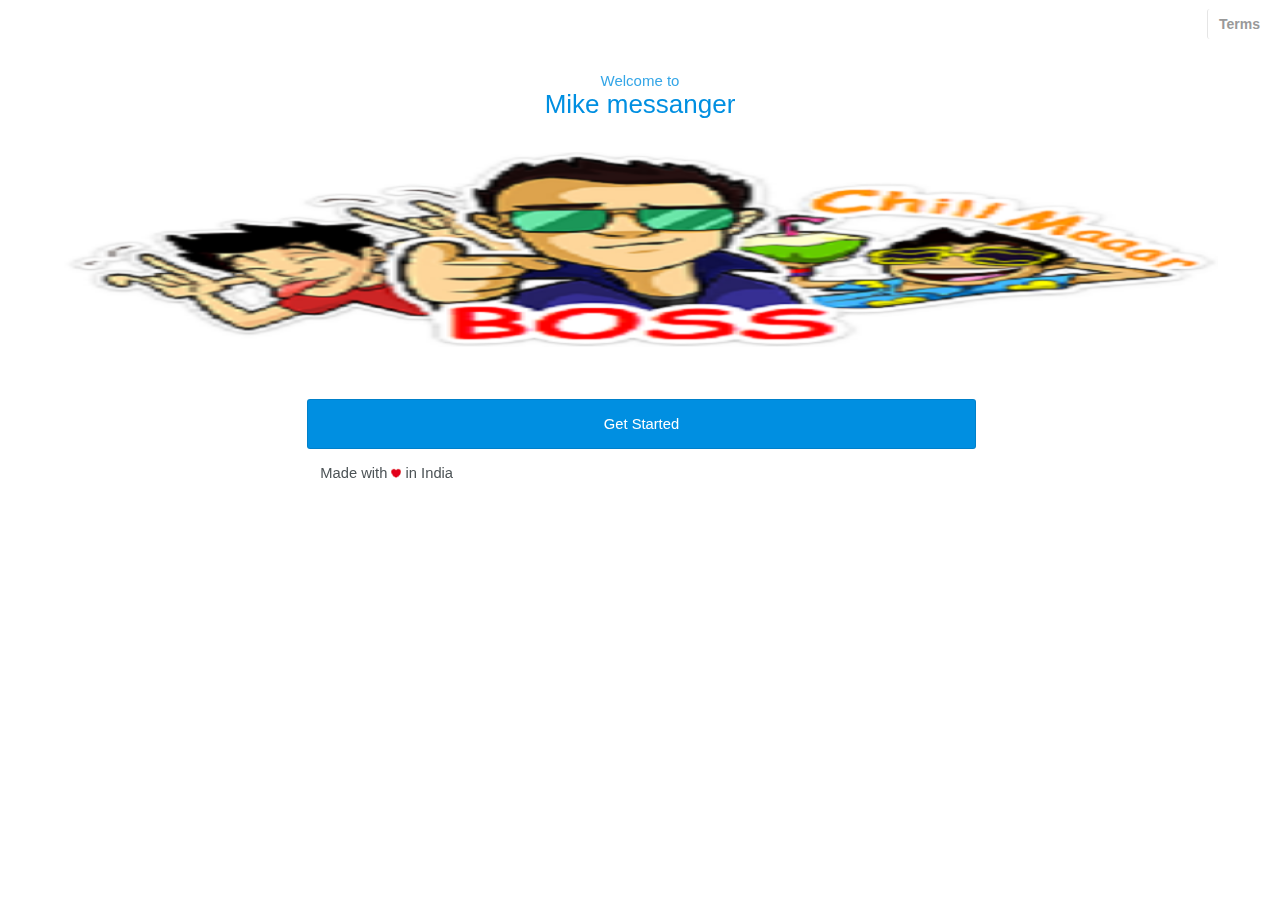
==== commit c50c2200: "Changes made by vijay mittal (telerikappbuilder@gmail.com)." ====
--- a/Messanger/index.html
+++ b/Messanger/index.html
@@ -6,7 +6,6 @@
     <link href="kendo/styles/kendo.common.min.css" rel="stylesheet" />
     <link href="kendo/styles/kendo.default.min.css" rel="stylesheet" />
     <link href="kendo/styles/kendo.mobile.all.min.css" rel="stylesheet"/>
-    <link href="kendo/styles/kendo.bootstrap.min.css" rel="stylesheet"/>
     <link href="project/style/design.css" rel="stylesheet"/>
     <link href="project/style/component.css" rel="stylesheet"/>
    
@@ -15,10 +14,10 @@
     
 </head>
 <body>
-    <div data-role="view" id="startpage" data-model="app.startpageService.viewModel" data-show="app.startpageService.viewModel.show">
+    <div data-role="view" id="startpage">
         <div data-role="header">
             <div data-role="navbar" class="navbar">
-                <a data-role="button" data-align="right" class="button" data-bind="click:termsAndCondition">Terms</a>
+                <a data-role="button" data-align="right" class="button" href="views/terms.html">Terms</a>
             </div>
         </div>
  
@@ -35,8 +34,7 @@
                <img src="project/style/image/logo.png"/>
            </div>
            <div class="getstrt">
-               <!--<a data-role="button" data-bind="click:getStarted">Get Started</a>-->
-                <button class="progress-button" style="width:100%;height:50px;margin:0px auto" data-style="flip-open" data-perspective data-horizontal>Get Started</button>
+               <a data-role="button" href="views/number_register.html">Get Started</a>
                <p>
                    Made with <img src="project/style/image/love.png" style="height:10px; width:10px;line-height:10px;"/> in India
                </p>
@@ -57,26 +55,5 @@
      <script src="project/script/lib/modernizr.custom.js"></script>
     <script src="project/script/lib/classie.js"></script>
     <script src="project/script/lib/progressButton.js"></script>
-    <script>
-		[].slice.call( document.querySelectorAll( 'button.progress-button' ) ).forEach( function( bttn ) {
-			new ProgressButton( bttn, {
-				callback : function( instance ) {
-					var progress = 0,
-						interval = setInterval( function() {
-							progress = Math.min( progress + Math.random() * 0.1, 1 );
-							instance._setProgress( progress );
-
-							if( progress === 1 ) {
-								instance._stop(1);
-								clearInterval( interval );
-								//alert("hello");
-                                app.startpageService.viewModel.getStarted();
-                                progress=0;
-							}
-						}, 200 );
-				}
-			} );
-		} );
-	</script>
 </body>
 </html>
--- a/Messanger/project/style/design.css
+++ b/Messanger/project/style/design.css
@@ -26,4 +26,77 @@
 #terms .navbar span{ font-size:15px;color:#FFFFFF !important;text-align:left}
 #termscontent p{line-height:20px;text-align:justify}
 
-/*loader*/
+/*number register*/
+.km-right:after,.km-right:before{content: "\e037";}
+#number_register .navbar{background-color:#008FE1 !important;}
+#number_register .navbar .btn{border-width: 0 0 0px !important;background:url('project/style/image/back.png') !important;color:#FFF !important;font-size:15px!important;}
+#number_register .navbar .btn img{ width:35px;height:25px;margin:-3px 0px 0px -13px;}
+#number_register .navbar span{ font-size:15px;color:#FFFFFF !important;text-align:left}
+#number_register .navbar .button{background-color:#008FE1 !important;border-width: 0 0 0 1px !important;color:#999 !important;font-size:14px;font-weight:bold}
+#number_register .navbar span{font-size: 18px;}
+.contentDiv {width:95%;margin:0px auto;height:300px;margin-top:40px;}
+.contentDiv p{font-size:24px;color:#707985;margin-left:20px;}
+.contentDiv .control{width:95%;height:auto;margin:0px auto;}
+.contentDiv .control .dvFld{ width:95%;height:auto;margin:0px auto;margin-top:25px;}
+.contentDiv .control .dvFld .inputcontrol{width: 100%;height: 35px;padding-left:5px;border:1px solid #999}
+.contentDiv .control .dvFld .combo{ width:100%;height: 30px;}
+/*.contentDiv .control p{ margin:10px 0px 10px 10px}
+.contentDiv .control p .inputcontrol{width: 96%;height: 35px;padding-left:5px;border:1px solid #999}
+.contentDiv .control p .combobox{width: 96%;height: 35px;padding-left:5px;}
+*/
+/*about you*/
+.km-right:after,.km-right:before{content: "\e037";}
+#aboutyou .navbar{background-color:#008FE1 !important;}
+#aboutyou .navbar .btn{border-width: 0 0 0px !important;background:url('project/style/image/back.png') !important;color:#FFF !important;font-size:15px!important;}
+#aboutyou .navbar .btn img{ width:35px;height:25px;margin:-3px 0px 0px -13px;}
+#aboutyou .navbar span{ font-size:15px;color:#FFFFFF !important;text-align:left}
+#aboutyou .navbar .button{background-color:#008FE1 !important;border-width: 0 0 0 1px !important;color:#999 !important;font-size:14px;font-weight:bold}
+#aboutyou .navbar span{font-size: 18px;}
+
+
+
+
+
+
+
+
+
+
+
+
+
+
+
+
+
+
+
+
+
+
+
+
+                .dropdown-header {
+                    font-size: 1.2em;
+                }
+
+                .dropdown-header > span {
+                    text-align: left;
+                    display: inline-block;
+                    border-style: solid;
+                    border-width: 0 0 1px 1px;
+                    padding: 5px 5px;
+                    width: 61%;
+                }
+
+                .dropdown-header > span:first-child {
+                    width: 82px;
+                    border-left-width: 0;
+                }
+.setbox{
+     text-align: left;
+                    display: inline-block;
+                    border-width: 0 0 1px 1px;
+                    padding: 5px 0px;
+                    width: 120px;
+}